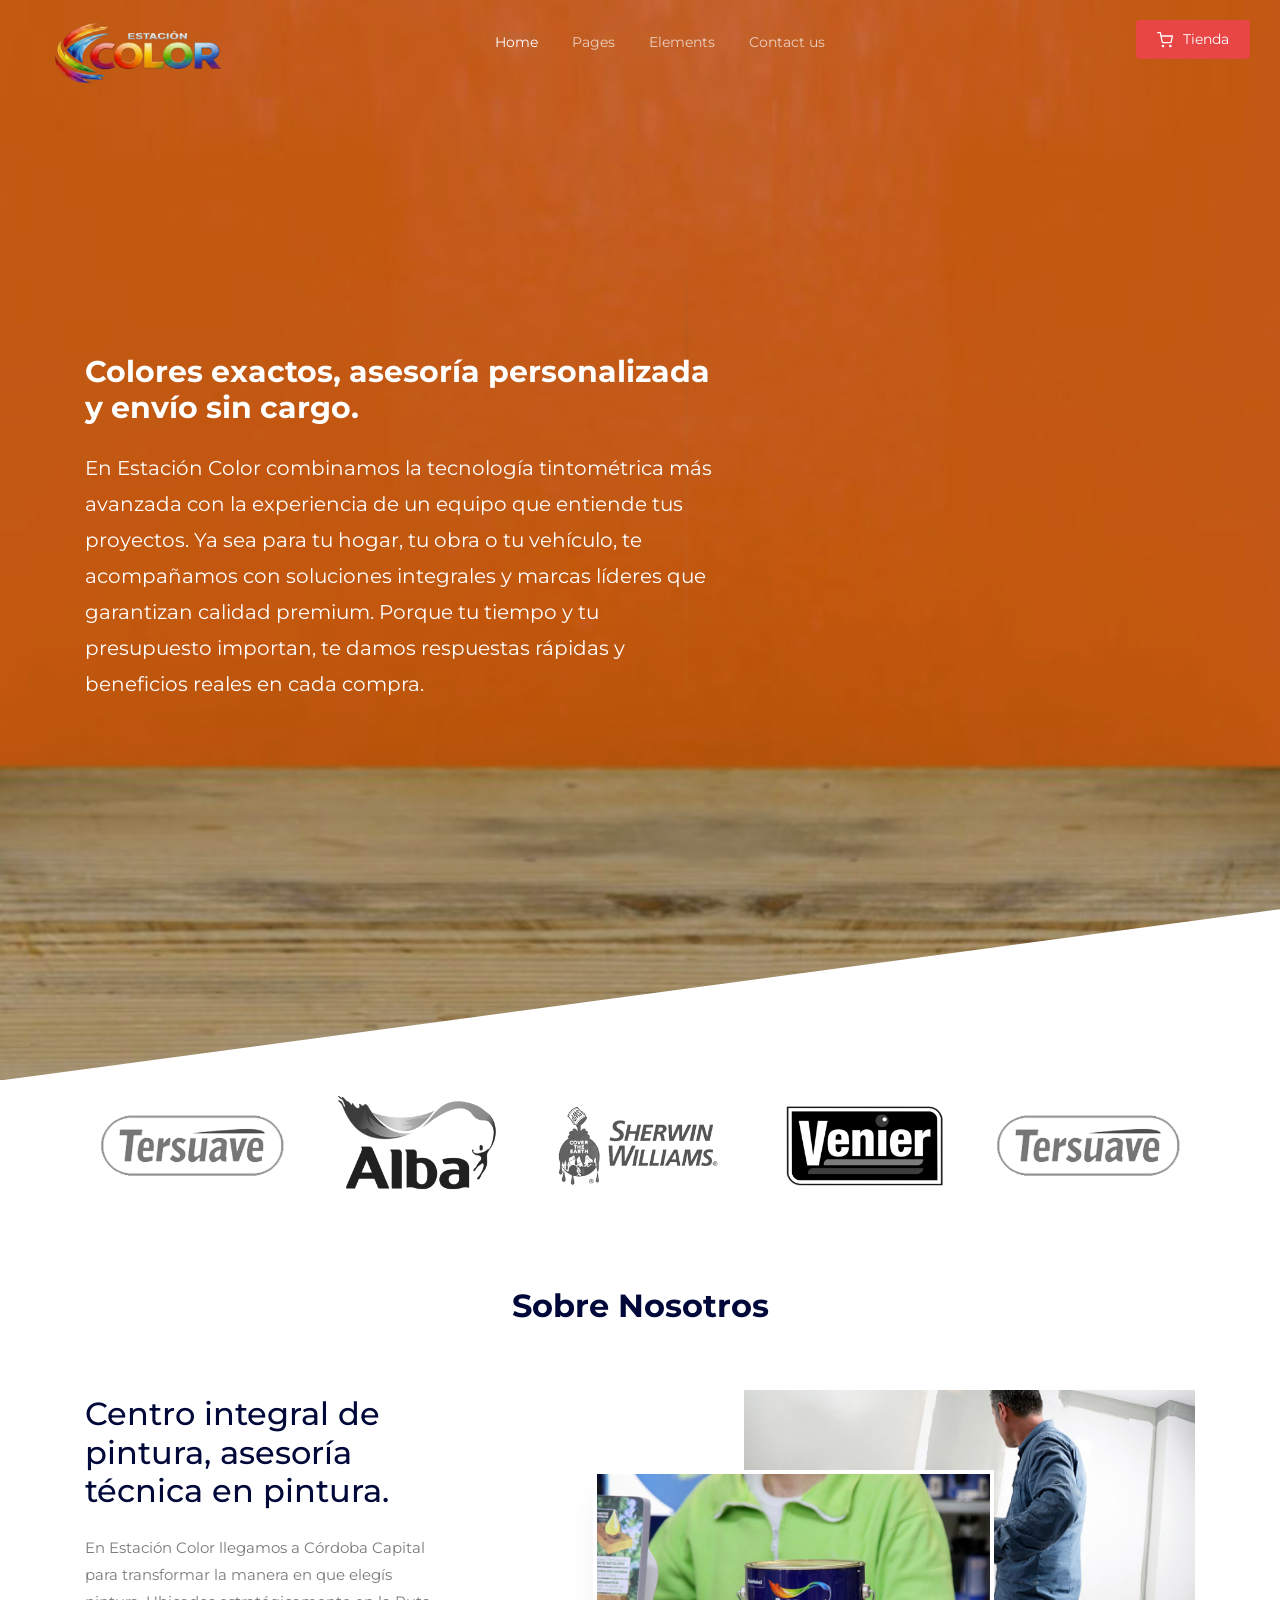
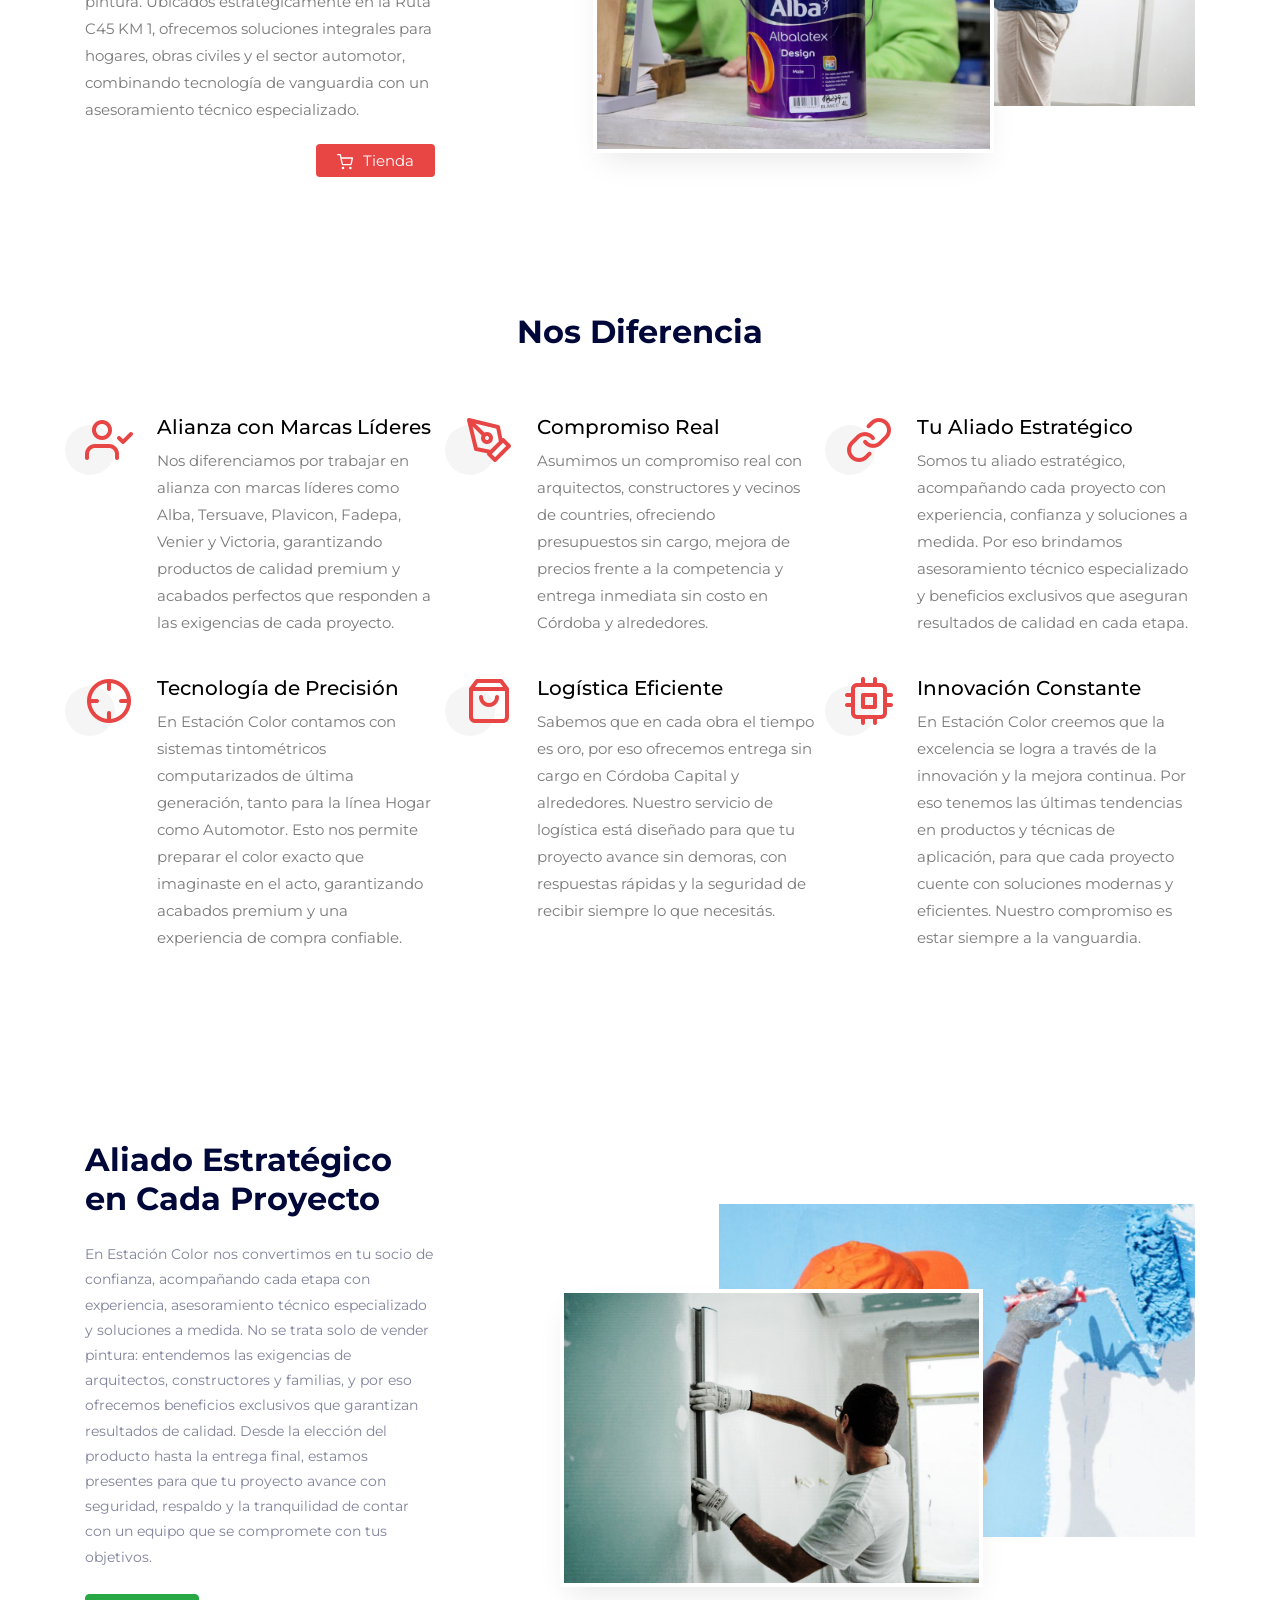
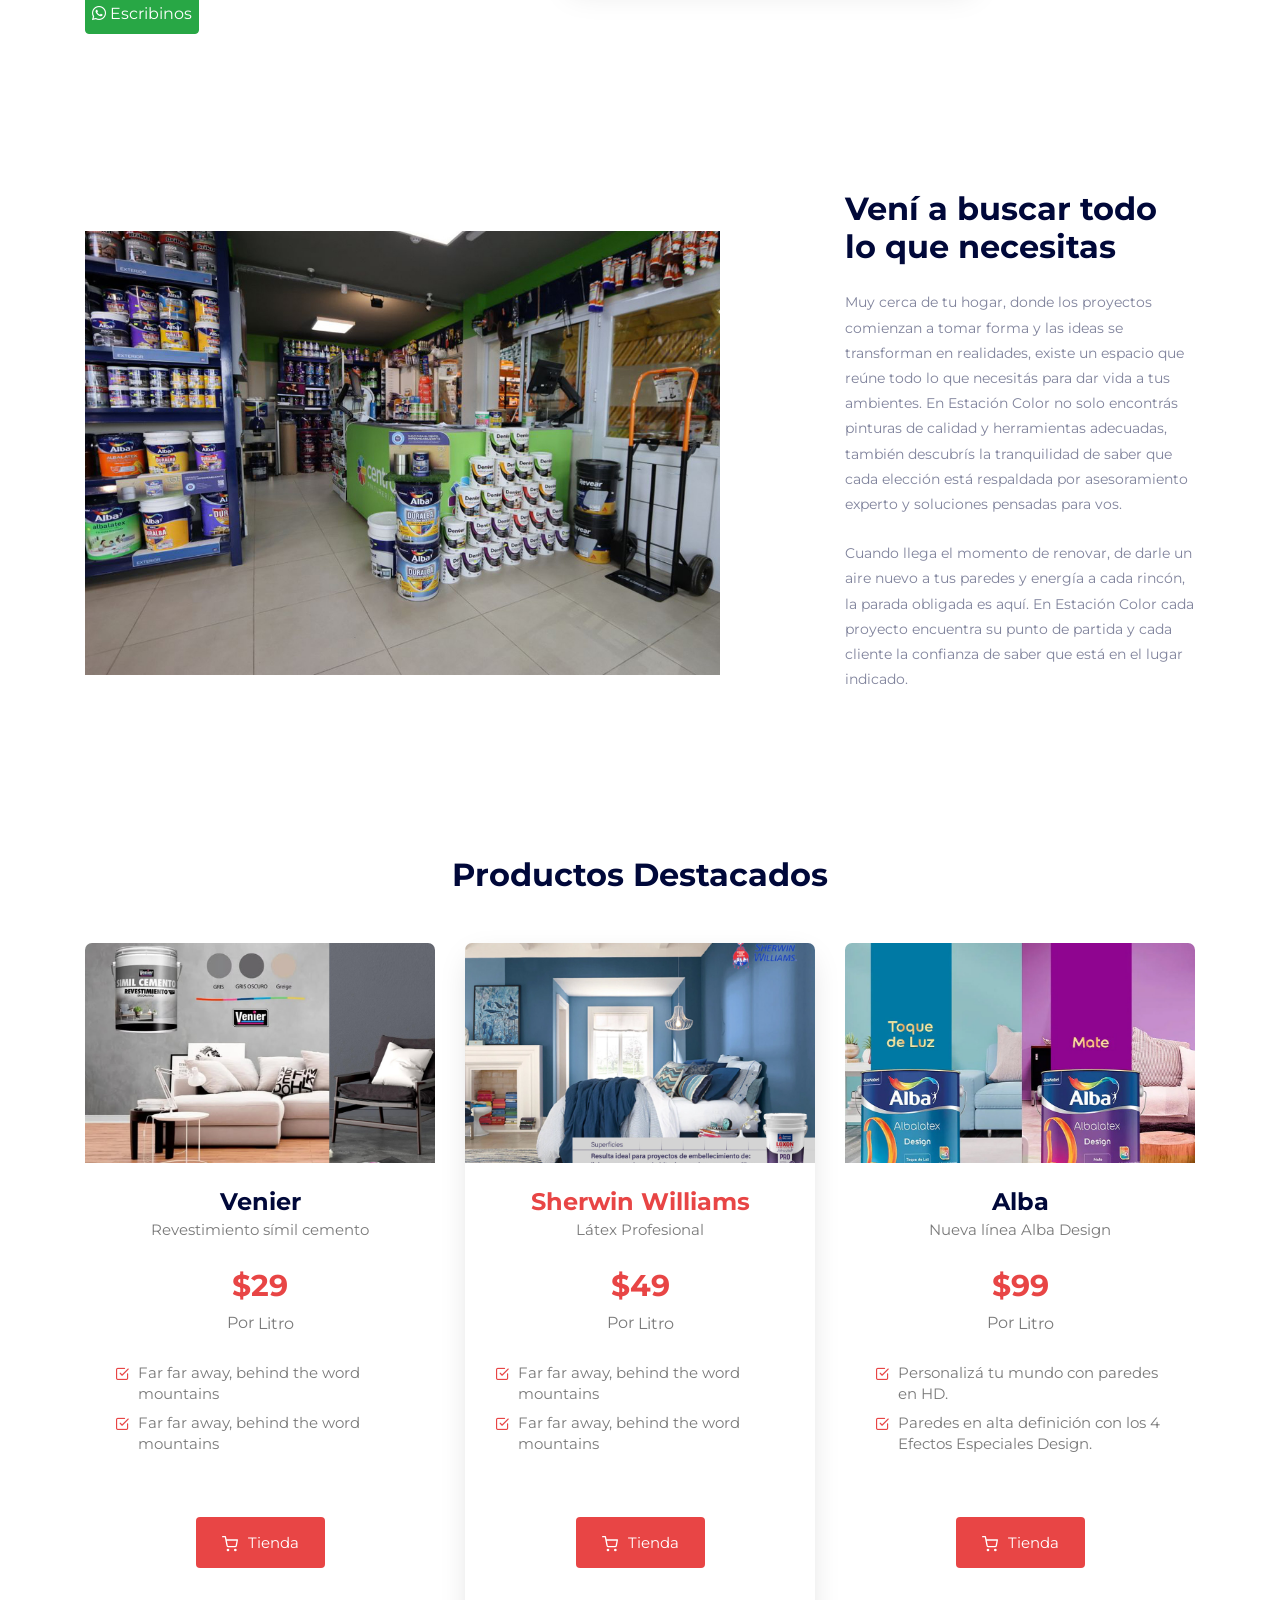
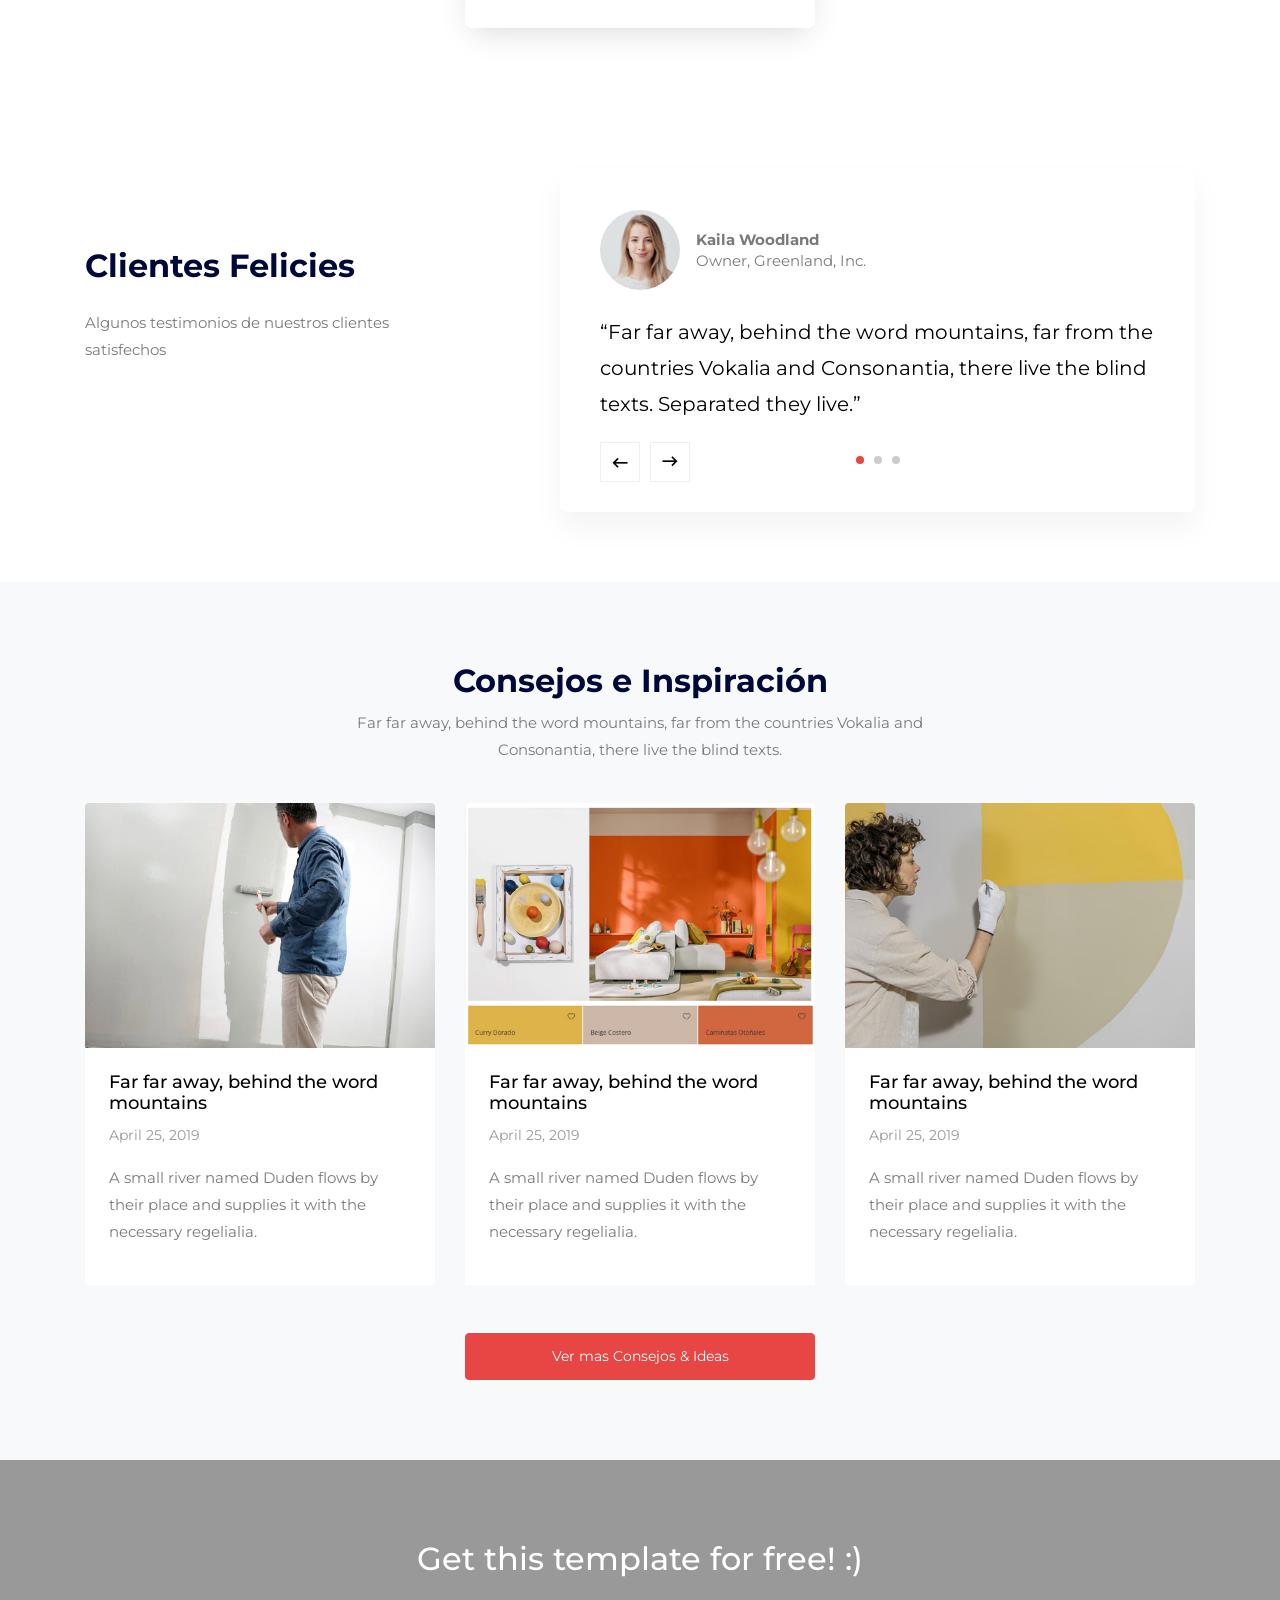
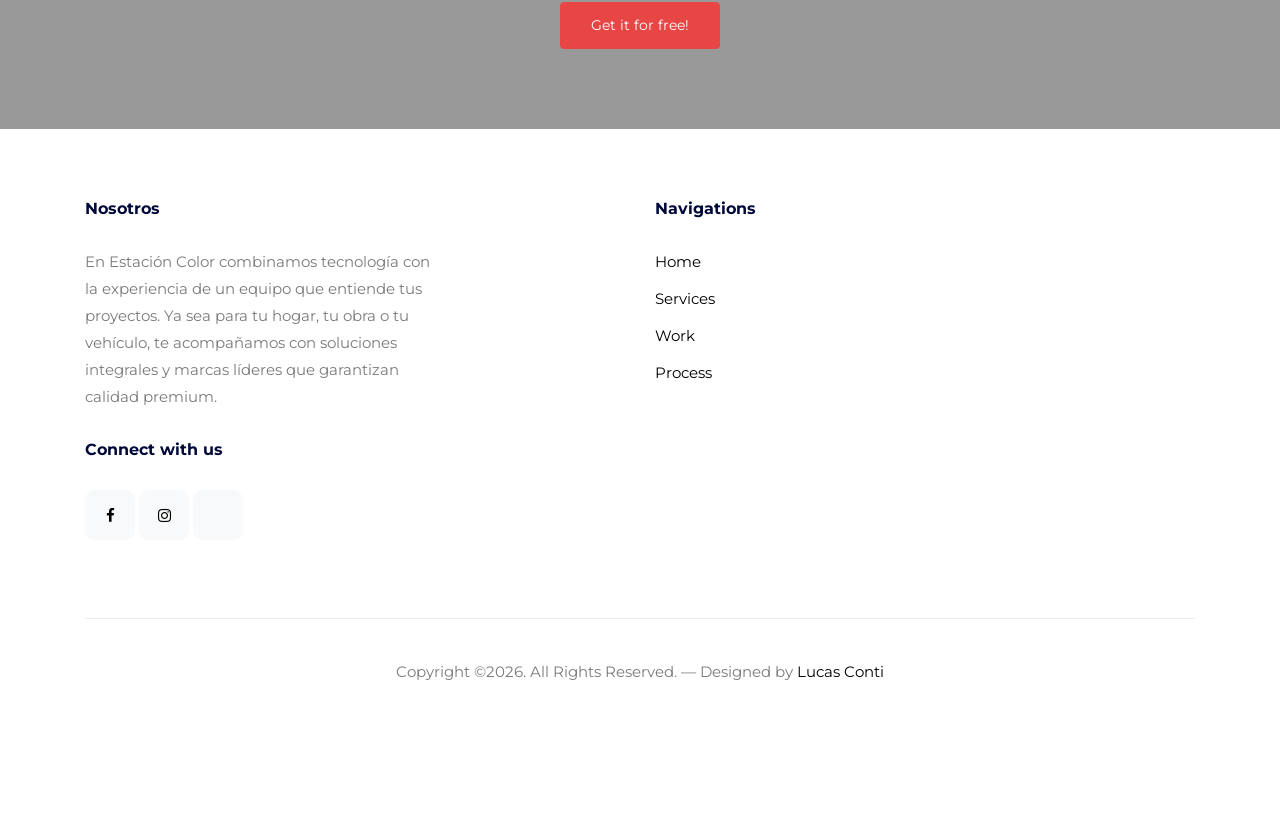
==== index.html @ 5d71a1cb "first commit" ====
<!-- /*
* Template Name: Append
* Template Author: Untree.co
* Tempalte URI: https://untree.co/
* License: https://creativecommons.org/licenses/by/3.0/
*/ -->
<!doctype html>
<html lang="en">
<head>
  <meta charset="utf-8">
  <meta name="viewport" content="width=device-width, initial-scale=1, shrink-to-fit=no">
  <meta name="description" content="Pinturería en Ruta C45 cerca de Malagueño, Córdoba Capital zona sur, Manantiales, Alta Gracia y San Nicolás. Pinturas Alba, Tersuave, Plavicon, Venier y Fadepa. Ofertas en latas de 20 litros, envío sin cargo y preparación de colores computarizada.">
  <meta name="keywords" content="Pinturería en Ruta C45, Pinturería cerca de Malagueño, Pinturería Córdoba Capital zona sur, Pinturería cerca de Manantiales, Pinturería Cañuelas, Pinturería Valle de Golf, Pinturería en Alta Gracia, Pinturería San Nicolás, Pintura Alba Córdoba, Pintura Tersuave precios, Impermeabilizantes Plavicon, Línea Venier, Línea Fadepa, Pintura para hogar y obra, Pintura Automotor Córdoba, Mejor presupuesto en pinturas, Pinturería con envío a domicilio, Preparación de colores computarizada, Pinturería para arquitectos y constructores, Ofertas en latas de 20 litros">
  <meta name="author" content="Tu Pinturería en Córdoba">
  <meta name="robots" content="index, follow">
  <link rel="shortcut icon" href="favicon.png">

  <!-- <meta name="description" content="" /> -->
  <meta name="keywords" content="bootstrap, bootstrap4" />

  <link rel="stylesheet" href="https://cdnjs.cloudflare.com/ajax/libs/font-awesome/6.5.0/css/all.min.css">

  <link href="https://fonts.googleapis.com/css2?family=Montserrat:wght@300;400;700&display=swap" rel="stylesheet">
  
  <link rel="stylesheet" href="css/bootstrap.min.css">
  <link rel="stylesheet" href="css/owl.carousel.min.css">
  <link rel="stylesheet" href="css/owl.theme.default.min.css">
  <link rel="stylesheet" href="fonts/icomoon/style.css">
  <link rel="stylesheet" href="fonts/feather/style.css">
  <link rel="stylesheet" href="fonts/flaticon/font/flaticon.css">
  <link rel="stylesheet" href="css/jquery.fancybox.min.css">
  <link rel="stylesheet" href="css/aos.css">
  <link rel="stylesheet" href="css/style.css">

  <title>Estación Color</title>
</head>
<body>


    <div class="site-mobile-menu site-navbar-target">
      <div class="site-mobile-menu-header">
        <div class="site-mobile-menu-close">
          <span class="icofont-close js-menu-toggle"></span>
        </div>
      </div>
      <div class="site-mobile-menu-body"></div>
    </div>
    
    <div class="container">


      <nav class="site-nav">
        <div class="logo">
          <a href="index.html" class="text-white"><img src="images/logo.png" alt="Logo" class="img-fluid"></a>
        </div>
        <div class="row align-items-center">
          
          
          <div class="col-12 col-sm-12 col-lg-12 site-navigation text-center">
            <ul class="js-clone-nav d-none d-lg-inline-block text-left site-menu">
              <li class="active"><a href="index.html">Home</a></li>
              <li><a href="#">Pages</a></li>
              <li><a href="elements.html">Elements</a></li>
              <li><a href="contact.html">Contact us</a></li>
            </ul>

            <ul class="js-clone-nav d-none d-lg-inline-block text-left site-menu float-right menu-absolute">
              <!-- <li class="cta-button"><a href="#" target="_blank">Tienda</a></li>-->
              <li class="cta-button">
                <a href="#" target="_blank">
                  <svg xmlns="http://www.w3.org/2000/svg" width="16" height="16" viewBox="0 0 24 24" fill="none" stroke="currentColor" stroke-width="2" stroke-linecap="round" stroke-linejoin="round" style="vertical-align: middle; margin-right: 6px;">
                    <circle cx="9" cy="21" r="1"></circle>
                    <circle cx="20" cy="21" r="1"></circle>
                    <path d="M1 1h4l2.68 13.39a2 2 0 0 0 2 1.61h9.72a2 2 0 0 0 2-1.61L23 6H6"></path>
                  </svg>
                  Tienda
                </a>
              </li>
            </ul> 

            

            <a href="#" class="burger light ml-auto site-menu-toggle js-menu-toggle d-block d-lg-none" data-toggle="collapse" data-target="#main-navbar">
              <span></span>
            </a>

          </div>

        </div>  
      </nav> <!-- END nav -->

    </div> <!-- END container -->


    <div class="hero-slant overlay" data-stellar-background-ratio="0.5" style="background-image: url('images/hero-min.jpg')">

      <div class="container">
        <div class="row align-items-center justify-content-between">
          <div class="col-lg-7 intro">
            <h1 class="h1-hero text-white font-weight-bold mb-4" data-aos="fade-up" data-aos-delay="0">Colores exactos, asesoría personalizada y envío sin cargo.</h1>
            <p class="p-hero text-white mb-4" data-aos="fade-up" data-aos-delay="100">En Estación Color combinamos la tecnología tintométrica más avanzada con la experiencia de un equipo que entiende tus proyectos. Ya sea para tu hogar, tu obra o tu vehículo, te acompañamos con soluciones integrales y marcas líderes que garantizan calidad premium. Porque tu tiempo y tu presupuesto importan, te damos respuestas rápidas y beneficios reales en cada compra.</p>
            <!-- <form action="#" class="sign-up-form d-flex" data-aos="fade-up" data-aos-delay="200">
              <input type="text" class="form-control" placeholder="Enter email address">
              <input type="submit" class="btn btn-primary" value="Sign up">
            </form> -->
          
          </div>
          
          
        </div>

        
      </div>

      <div class="slant" style="background-image: url('images/slant.svg');"></div>
    </div>

    <div class="py-3">
      <div class="container">

        <div class="owl-logos owl-carousel">
          <div class="item">
            <img src="images/logo-tersuave.png" alt="Image" class="img-fluid">
          </div>
          <div class="item">
            <img src="images/logo-alba.png" alt="Image" class="img-fluid">
          </div>
          <div class="item">
            <img src="images/logo-sw.png" alt="Image" class="img-fluid">
          </div>
           <div class="item">
            <img src="images/logo-venier.png" alt="Image" class="img-fluid">
          </div>
         <!-- <div class="item">
            <img src="images/logo-alba.png" alt="Image" class="img-fluid">
          </div>
          <div class="item">
            <img src="images/logo-sw.png" alt="Image" class="img-fluid">
          </div> -->
          

        </div>
        
            
      </div>
      
    </div>
     <div class="site-section about-section ">
      <div class="container">
         <div class="row mb-5">
          <div class="col-12 text-center"  data-aos="fade-up">
            <h2 class="heading font-weight-bold mb-3">Sobre Nosotros</h2>
          </div>
        </div>
        <div class="row align-items-center justify-content-between">
          <div class="col-lg-4">
            <h2 class="section-title mb-4">Centro integral de pintura, asesoría técnica en pintura.</h2>
            <p class="mb-4">En Estación Color llegamos a Córdoba Capital para transformar la manera en que elegís pintura. Ubicados estratégicamente en la Ruta C45 KM 1, ofrecemos soluciones integrales para hogares, obras civiles y el sector automotor, combinando tecnología de vanguardia con un asesoramiento técnico especializado.</p>
            <ul class="ul-about">
              <p>
                <!-- <li class="li-about">Tecnología tintométrica computarizada.</li>              
                <li class="li-about">Alianza con marcas líderes (Alba, Tersuave, Sherwin Williams, Venier).</li>
                <li class="li-about">Compromiso con arquitectos, constructores y vecinos de countries.</li> -->
              </p>
            </ul>
            <!-- <p class="mt-4"><a href="#" class="btn btn-primary btn-md">Book now</a></p> -->
          
           <ul class="btn-tienda js-clone-nav d-none d-lg-inline-block text-left site-menu float-right menu-absolute ">
              <!-- <li class="cta-button"><a href="#" target="_blank">Tienda</a></li>-->
              <li class="cta-button">
                <a href="#" target="_blank">
                  <svg xmlns="http://www.w3.org/2000/svg" width="16" height="16" viewBox="0 0 24 24" fill="none" stroke="currentColor" stroke-width="2" stroke-linecap="round" stroke-linejoin="round" style="vertical-align: middle; margin-right: 6px;">
                    <circle cx="9" cy="21" r="1"></circle>
                    <circle cx="20" cy="21" r="1"></circle>
                    <path d="M1 1h4l2.68 13.39a2 2 0 0 0 2 1.61h9.72a2 2 0 0 0 2-1.61L23 6H6"></path>
                  </svg>
                  Tienda
                </a>
              </li>
            </ul> 
          </div>
          <div class="col-lg-7 pl-lg-5 position-relative ">     
            <div class="section-stack">
              <div class="image-stack">
                <div class="image-stack__item image-stack__item--top">
                  <img src="images/img_h_2-min.jpg" alt="">
                </div>
                <div class="image-stack__item image-stack__item--bottom">
                  <img src="images/img_h_3-min.jpg" alt="">
                </div>
              </div>
            </div>  

          </div>
        </div>
      </div>
    </div>

    
     <div class="site-section">
      <div class="container">
        <div class="row mb-5">
          <div class="col-12 text-center"  data-aos="fade-up">
            <h2 class="heading font-weight-bold mb-3">Nos Diferencia</h2>
          </div>
        </div>
        <div class="row align-items-stretch">
          <div class="col-md-6 col-lg-4 mb-4 mb-lg-4" data-aos="fade-up">
            <div class="unit-4 d-flex">
              <div class="unit-4-icon mr-4">
                <span class="feather-user-check"></span>
              </div>
              <div>
                <h3>Alianza con Marcas Líderes</h3>
                <p>Nos diferenciamos por trabajar en alianza con marcas líderes como Alba, Tersuave, Plavicon, Fadepa, Venier y Victoria, garantizando productos de calidad premium y acabados perfectos  que responden a las exigencias de cada proyecto. </p>
                <!-- <p><a href="#">Learn More</a></p> -->
              </div>
            </div>
          </div>
          <div class="col-md-6 col-lg-4 mb-4 mb-lg-4" data-aos="fade-up" data-aos-delay="100">
            <div class="unit-4 d-flex">
              <div class="unit-4-icon mr-4">
                <span class="feather-pen-tool"></span>
              </div>
              <div>
                <h3>Compromiso Real</h3>
                <p>Asumimos un compromiso real con arquitectos, constructores y vecinos de countries, ofreciendo presupuestos sin cargo, mejora de precios frente a la competencia y entrega inmediata sin costo en Córdoba y alrededores. </p>
                <!-- <p><a href="#">Learn More</a></p> -->
              </div>
            </div>
          </div>
          <div class="col-md-6 col-lg-4 mb-4 mb-lg-4" data-aos="fade-up" data-aos-delay="200">
            <div class="unit-4 d-flex">
              <div class="unit-4-icon mr-4">
                <span class="feather-link"></span>
              </div>
              <div>
                <h3>Tu Aliado Estratégico</h3>
                <p>Somos tu aliado estratégico, acompañando cada proyecto con experiencia, confianza y soluciones a medida. Por eso brindamos asesoramiento técnico especializado y beneficios exclusivos que aseguran resultados de calidad en cada etapa. </p>
                <!-- <p><a href="#">Learn More</a></p> -->
              </div>
            </div>
          </div>


          <div class="col-md-6 col-lg-4 mb-4 mb-lg-4" data-aos="fade-up" data-aos-delay="300">
            <div class="unit-4 d-flex">
              <div class="unit-4-icon mr-4">
                <span class="feather-crosshair"></span>
              </div>
              <div>
                <h3>Tecnología de Precisión</h3>
                <p>En Estación Color contamos con sistemas tintométricos computarizados de última generación, tanto para la línea Hogar como Automotor. Esto nos permite preparar el color exacto que imaginaste en el acto, garantizando acabados premium y una experiencia de compra confiable.</p>
                <!-- <p><a href="#">Learn More</a></p> -->
              </div>
            </div>
          </div>
          <div class="col-md-6 col-lg-4 mb-4 mb-lg-4" data-aos="fade-up" data-aos-delay="400">
            <div class="unit-4 d-flex">
              <div class="unit-4-icon mr-4">
                <span class="feather-shopping-bag"></span>
              </div>
              <div>
                <h3>Logística Eficiente</h3>
                <p>Sabemos que en cada obra el tiempo es oro, por eso ofrecemos entrega sin cargo en Córdoba Capital y alrededores. Nuestro servicio de logística está diseñado para que tu proyecto avance sin demoras, con respuestas rápidas y la seguridad de recibir siempre lo que necesitás.</p>
                <!-- <p><a href="#">Learn More</a></p> -->
              </div>
            </div>
          </div>
          <div class="col-md-6 col-lg-4 mb-4 mb-lg-4" data-aos="fade-up" data-aos-delay="500">
            <div class="unit-4 d-flex">
              <div class="unit-4-icon mr-4">
                <span class="feather-cpu"></span>
              </div>
              <div>
                <h3>Innovación Constante</h3>
                <p>En Estación Color creemos que la excelencia se logra a través de la innovación y la mejora continua. Por eso tenemos las últimas tendencias en productos y técnicas de aplicación, para que cada proyecto cuente con soluciones modernas y eficientes. Nuestro compromiso es estar siempre a la vanguardia.</p>
                <!-- <p><a href="#">Learn More</a></p> -->
              </div>
            </div>
          </div>

        </div>
      </div>
    </div>

    
    <!-- <div class="site-section overlay site-cover-2" style="background-image: url('images/img_v_3-min.jpg')">
      <div class="container">
        <div class="row">
          <div class="col-lg-7 mx-auto text-center">
            
            <p class="mb-0"><a href="#" rel="noopener" class="btn btn-success btn-promo">Obtené el Kit</a></p>
          </div>
        </div>
      </div>
    </div> -->


    <div class="features-lg ">
      <div class="container">
        <div class="row feature align-items-center justify-content-between">
          <div class="col-lg-7 section-stack order-lg-2 mb-4 mb-lg-0 position-relative" data-aos="fade-up" data-aos-delay="0">

            <div class="image-stack">
              <div class="image-stack__item image-stack__item--top">
                <img src="images/img_h_2-minb.jpg" alt="">
              </div>
              <div class="image-stack__item image-stack__item--bottom">
                <img src="images/img_h_3-minb.jpg" alt="">
              </div>
            </div>

          </div>
          <div class="col-lg-4 section-title" data-aos="fade-up" data-aos-delay="100">
            
            <h2 class="font-weight-bold mb-4 heading">Aliado Estratégico en Cada Proyecto</h2>
            <p class="mb-4">En Estación Color nos convertimos en tu socio de confianza, acompañando cada etapa con experiencia, asesoramiento técnico especializado y soluciones a medida. No se trata solo de vender pintura: entendemos las exigencias de arquitectos, constructores y familias, y por eso ofrecemos beneficios exclusivos que garantizan resultados de calidad. Desde la elección del producto hasta la entrega final, estamos presentes para que tu proyecto avance con seguridad, respaldo y la tranquilidad de contar con un equipo que se compromete con tus objetivos.</p>
            <!-- <p><ul class="btn-tienda js-clone-nav d-none d-lg-inline-block text-left site-menu float-right menu-absolute ">
              <li class="cta-button">
                <a href="#" target="_blank">
                  <svg xmlns="http://www.w3.org/2000/svg" width="16" height="16" viewBox="0 0 24 24" fill="none" stroke="currentColor" stroke-width="2" stroke-linecap="round" stroke-linejoin="round" style="vertical-align: middle; margin-right: 6px;">
                    <circle cx="9" cy="21" r="1"></circle>
                    <circle cx="20" cy="21" r="1"></circle>
                    <path d="M1 1h4l2.68 13.39a2 2 0 0 0 2 1.61h9.72a2 2 0 0 0 2-1.61L23 6H6"></path>
                  </svg>
                  Tienda
                </a>
              </li>
            </ul> </p> -->
             <p>
              <a href="#" class="btn btn-success" style="padding: 7px 6px; font-size: 16px;">
                <i class="fa-brands fa-whatsapp text-white"></i> Escribinos
              </a>
            </p>

          </div>
          
        </div>
      </div>
    </div>
    
    <div class="features-lg">
      <div class="container">
        
        <div class="row feature align-items-center justify-content-between">
          <div class="col-lg-7 mb-4 mb-lg-0 section-stack" data-aos="fade-up" data-aos-delay="0">
            <img src="images/img_h_5-min.jpg" alt="Image" class="img-fluid">
          </div>
          <div class="col-lg-4 section-title" data-aos="fade-up" data-aos-delay="100">
            
            <h2 class="font-weight-bold mb-4">Vení a buscar todo lo que necesitas</h2>
            <p class="mb-4">Muy cerca de tu hogar, donde los proyectos comienzan a tomar forma y las ideas se transforman en realidades, existe un espacio que reúne todo lo que necesitás para dar vida a tus ambientes. En Estación Color no solo encontrás pinturas de calidad y herramientas adecuadas, también descubrís la tranquilidad de saber que cada elección está respaldada por asesoramiento experto y soluciones pensadas para vos.</p>
            <p class="mb-4">Cuando llega el momento de renovar, de darle un aire nuevo a tus paredes y energía a cada rincón, la parada obligada es aquí. En Estación Color cada proyecto encuentra su punto de partida y cada cliente la confianza de saber que está en el lugar indicado.</p>
            <!-- <p>
              <a href="#" class="btn btn-success" style="padding: 7px 6px;">
                <i class="fa-brands fa-whatsapp text-white"></i> Escribinos
              </a>
            </p> -->

          </div>
          
        </div>

      </div>
    </div>
  <style>
   
    h1, h2, h3, h4, h5 { color: #000839; }

    .btn.btn-primary {
      background: #e84545;
      border-color: #e84545;
      padding: 12px 30px;
      border-radius: 4px;
      font-size: 14px;
      color: #fff;
      font-family: "Montserrat", sans-serif;
    }
    .btn.btn-primary:hover {
      background: #ea5757;
      border-color: #ea5757;
    }

    /* ---- Pricing Section ---- */
    .pricing-section {
      padding: 70px 0;
    }
    .pricing-section .save-percent {
      font-size: 10px;
      background: #e84545;
      padding: 4px 10px;
      font-weight: 700;
      border-radius: 30px;
      color: #ffffff;
    }
    .pricing-section .period {
      font-size: 14px;
    }
    .pricing-section .period-toggle {
      width: 100px;
      border-radius: 30px;
      margin-left: 10px;
      margin-right: 10px;
      height: 30px;
      background: #ccc;
      position: relative;
      transition: .3s all ease;
      display: inline-block;
      cursor: pointer;
    }
    .pricing-section .period-toggle:before {
      transition: .3s all ease;
      content: "";
      position: absolute;
      left: 1px;
      height: 28px;
      width: 28px;
      top: 50%;
      transform: translateY(-50%);
      border-radius: 50%;
      background: #ffffff;
      box-shadow: 0 5px 10px 0 rgba(0,0,0,.1);
    }
    .pricing-section .period-toggle.active:before {
      left: 71px;
    }
    .pricing-section .period-toggle.active {
      background: #e84545;
    }

    /* ---- Pricing Item ---- */
    .pricing-section .pricing-item {
      padding: 0 0 30px 0;
      text-align: center;
      background: #ffffff;
      border-radius: 7px;
      overflow: hidden;
      transition: box-shadow .3s ease, transform .3s ease;
    }
    .pricing-section .pricing-item:hover {
      box-shadow: 0 15px 40px -7px rgba(0,0,0,.15);
      transform: translateY(-4px);
    }
    .pricing-section .pricing-item h3 {
      font-weight: 700;
      font-size: 24px;
      margin-bottom: 0;
    }
    .pricing-section .pricing-item .description {
      margin-bottom: 20px;
    }
    .pricing-section .pricing-item.active {
      background: #ffffff;
      box-shadow: 0 10px 30px -7px rgba(0,0,0,.15);
    }
    .pricing-section .pricing-item.active h3 {
      color: #e84545;
    }
    .pricing-section .pricing-item ul {
      text-align: left;
    }
    .pricing-section .pricing-item ul li {
      line-height: 1.4;
      margin-bottom: 8px;
    }
    .pricing-section .pricing-item .price-wrap {
      display: block;
      color: #e84545;
      font-weight: 700;
      font-size: 30px;
      line-height: 1.5;
    }
    .pricing-section .pricing-item .price-wrap > div {
      height: 46px;
      overflow: hidden;
    }
    .pricing-section .pricing-item .price-wrap > .price > div {
      transition: .3s all ease;
    }
    .pricing-section .pricing-item .period-wrap {
      font-size: 16px;
    }
    .pricing-section .pricing-item .period-wrap .period {
      height: 27px;
      line-height: 27px;
      overflow: hidden;
      font-size: 16px;
    }
    .pricing-section .pricing-item .period-wrap .period > div {
      transition: .3s all ease;
    }
    .pricing-section .pricing-item.yearly .price-wrap > .price > div {
      transform: translateY(-50%);
    }
    .pricing-section .pricing-item.yearly .period-wrap > .period > div {
      transform: translateY(-50%);
    }

    /* ---- Product Image ---- */
    .pricing-item .product-img-wrap {
      width: 100%;
      height: 220px;
      overflow: hidden;
      position: relative;
      background: #f0f0f0;
    }
    .pricing-item .product-img-wrap img {
      width: 100%;
      height: 100%;
      object-fit: cover;
      object-position: center;
      transition: transform .4s ease;
      display: block;
    }
    .pricing-item:hover .product-img-wrap img {
      transform: scale(1.05);
    }

    /* ---- Card body padding ---- */
    .pricing-item .card-body {
      padding: 25px 30px 10px 30px;
    }

    /* ---- Feather icon replacement ---- */
    .feather-check-square {
      color: #e84545;
      flex-shrink: 0;
    }

    .heading { font-size: 2rem; }

    .section-title h2 { margin-bottom: 1rem; }
  </style>
<!-- </head>
<body> -->

<div class="pricing-section">
  <div class="container">
    <div class="section-title text-center mb-5">
      <h2 class="heading font-weight-bold mb-5">Productos Destacados</h2>

     

    <div class="row">

      <!-- Basic -->
      <div class="col-md-6 col-lg-4 mb-4">
        <div class="pricing-item">
          <div class="product-img-wrap">
            <img src="images/img_h_9-min.jpg" alt="venier">
          </div>
          <div class="card-body">
            <h3>Venier</h3>
            <div class="description">
              <p>Revestimiento símil cemento</p>
            </div>
            <div class="period-change mb-4 d-block">
              <div class="price-wrap">
                <div class="price">
                  <div>
                    <div>$29</div>
                    <!-- <div>$299</div> -->
                  </div>
                </div>
              </div>
              <div class="d-inline-flex align-items-center text-center period-wrap">
                <div class="d-inline-block mr-1">Por</div>
                <div class="d-block text-left period">
                  <div>
                    <div>Litro</div>
                    <!-- <div>Year</div> -->
                  </div>
                </div>
              </div>
            </div>
            <ul class="list-unstyled mb-4">
              <li class="d-flex"><span class="feather-check-square mr-2 mt-1"></i></span><span>Far far away, behind the word mountains</span></li>
              <li class="d-flex"><span class="feather-check-square mr-2 mt-1"></i></span><span>Far far away, behind the word mountains</span></li>
            </ul>
            <div style="justify-content: center;">
              <br><br>
              <ul class="btn-tienda" style="float: none !important; display: flex !important; justify-content: center; padding: 0; margin: 0;">
              <!-- <li class="cta-button"><a href="#" target="_blank">Tienda</a></li>-->
              <li class="cta-button" >
                <a href="#" target="_blank" style="padding: 15px 25px;">
                  <svg xmlns="http://www.w3.org/2000/svg" width="16" height="16" viewBox="0 0 24 24" fill="none" stroke="currentColor" stroke-width="2" stroke-linecap="round" stroke-linejoin="round" style="vertical-align: middle; margin-right: 6px;">
                    <circle cx="9" cy="21" r="1"></circle>
                    <circle cx="20" cy="21" r="1"></circle>
                    <path d="M1 1h4l2.68 13.39a2 2 0 0 0 2 1.61h9.72a2 2 0 0 0 2-1.61L23 6H6"></path>
                  </svg>
                  Tienda
                </a>
              </li>
            </ul> 
            <br>
            </div>
          </div>
        </div>
      </div>

      <!-- Advanced (active) -->
      <div class="col-md-6 col-lg-4 mb-4">
        <div class="pricing-item active">
          <div class="product-img-wrap">
            <img src="images/img_h_10-min.jpg" alt="Advanced Plan Product">
          </div>
          <div class="card-body">
            <h3>Sherwin Williams</h3>
            <div class="description">
              <p>Látex Profesional</p>
            </div>
            <div class="period-change mb-4 d-block">
              <div class="price-wrap">
                <div class="price">
                  <div>
                    <div>$49</div>
                    <!-- <div>$599</div> -->
                  </div>
                </div>
              </div>
              <div class="d-inline-flex align-items-center text-center period-wrap">
                <div class="d-inline-block mr-1">Por</div>
                <div class="d-block text-left period">
                  <div>
                    <div>Litro</div>
                    <!-- <div>Year</div> -->
                  </div>
                </div>
              </div>
            </div>
            <ul class="list-unstyled mb-4">
              <li class="d-flex"><span class="feather-check-square mr-2 mt-1"></span><span>Far far away, behind the word mountains</span></li>
              <li class="d-flex"><span class="feather-check-square mr-2 mt-1"></span><span>Far far away, behind the word mountains</span></li>
            </ul>
            <div style="justify-content: center;">
              <br><br>
              <ul class="btn-tienda" style="list-style: none; display: flex; justify-content: center; padding: 0; margin: 0;">
              <!-- <li class="cta-button"><a href="#" target="_blank">Tienda</a></li>-->
              <li class="cta-button" >
                <a href="#" target="_blank" style="padding: 15px 25px;">
                  <svg xmlns="http://www.w3.org/2000/svg" width="16" height="16" viewBox="0 0 24 24" fill="none" stroke="currentColor" stroke-width="2" stroke-linecap="round" stroke-linejoin="round" style="vertical-align: middle; margin-right: 6px;">
                    <circle cx="9" cy="21" r="1"></circle>
                    <circle cx="20" cy="21" r="1"></circle>
                    <path d="M1 1h4l2.68 13.39a2 2 0 0 0 2 1.61h9.72a2 2 0 0 0 2-1.61L23 6H6"></path>
                  </svg>
                  Tienda
                </a>
              </li>
            </ul> 
            <br>
            </div>
          </div>
        </div>
      </div>

      <!-- Premium -->
      <div class="col-md-6 col-lg-4 mb-4">
        <div class="pricing-item">
          <div class="product-img-wrap">
            <img src="images/img_h_11-min.jpg" alt="Premium Plan Product">
          </div>
          <div class="card-body">
            <h3>Alba</h3>
            <div class="description">
              <p>Nueva línea Alba Design</p>
            </div>
            <div class="period-change mb-4 d-block">
              <div class="price-wrap">
                <div class="price">
                  <div>
                    <div>$99</div>
                    <!-- <div>$1,999</div> -->
                  </div>
                </div>
              </div>
              <div class="d-inline-flex align-items-center text-center period-wrap">
                <div class="d-inline-block mr-1">Por</div>
                <div class="d-block text-left period">
                  <div>
                    <div>Litro</div>
                    <!-- <div>Year</div> -->
                  </div>
                </div>
              </div>
            </div>
            <ul class="list-unstyled mb-4">
              <li class="d-flex"><span class="feather-check-square mr-2 mt-1"></i></span><span>Personalizá tu mundo con paredes en HD.</span></li>
              <li class="d-flex"><span class="feather-check-square mr-2 mt-1"></i></span><span>Paredes en alta definición con los 4 Efectos Especiales Design.</span></li>
            </ul>
            <div style="justify-content: center;">
              <br><br>
              <ul class="btn-tienda" style="float: none !important; display: flex !important; justify-content: center; padding: 0; margin: 0;">
              <!-- <li class="cta-button"><a href="#" target="_blank">Tienda</a></li>-->
              <li class="cta-button" >
                <a href="#" target="_blank" style="padding: 15px 25px;">
                  <svg xmlns="http://www.w3.org/2000/svg" width="16" height="16" viewBox="0 0 24 24" fill="none" stroke="currentColor" stroke-width="2" stroke-linecap="round" stroke-linejoin="round" style="vertical-align: middle; margin-right: 6px;">
                    <circle cx="9" cy="21" r="1"></circle>
                    <circle cx="20" cy="21" r="1"></circle>
                    <path d="M1 1h4l2.68 13.39a2 2 0 0 0 2 1.61h9.72a2 2 0 0 0 2-1.61L23 6H6"></path>
                  </svg>
                  Tienda
                </a>
              </li>
            </ul> 
            <br>
            </div>
          </div>
        </div>
      </div>

    </div>
  </div>
</div>

<script src="https://cdnjs.cloudflare.com/ajax/libs/jquery/3.6.0/jquery.min.js"></script>
<script>
  // Toggle mensual/anual (mismo comportamiento del template original)
  $(document).on('click', '.js-period-toggle', function(e) {
    e.preventDefault();
    var $this = $(this);
    $this.toggleClass('active');
    if ($this.hasClass('active')) {
      $('.pricing-item').addClass('yearly');
    } else {
      $('.pricing-item').removeClass('yearly');
    }
  });
</script>



    

    <div class="testimonial-section">
      <div class="container">
        <div class="row align-items-center justify-content-between">
          <div class="col-lg-4 mb-5 section-title" data-aos="fade-up" data-aos-delay="0">
            
            <h2 class="mb-4 font-weight-bold heading">Clientes Felicies</h2>
            <p class="mb-4">Algunos testimonios de nuestros clientes satisfechos </p>
            <!-- <p><a href="#" class="btn btn-primary">Product Tour</a></p> -->
          </div>
          <div class="col-lg-7" data-aos="fade-up" data-aos-delay="100">
            
            <div class="testimonial--wrap">
              <div class="owl-single owl-carousel no-dots no-nav">
                <div class="testimonial-item">
                  <div class="d-flex align-items-center mb-4">
                    <div class="photo mr-3">
                      <img src="images/person_4-min.jpg" alt="Image" class="img-fluid">
                    </div>
                    <div class="author">
                      <cite class="d-block mb-0">Kaila Woodland</cite>
                      <span>Owner, Greenland, Inc.</span>
                    </div>
                  </div>
                  <blockquote>
                    <p>&ldquo;Far far away, behind the word mountains, far from the countries Vokalia and Consonantia, there live the blind texts. Separated they live.&rdquo;</p>
                  </blockquote>
                </div>  

                <div class="testimonial-item">
                  <div class="d-flex align-items-center mb-4">
                    <div class="photo mr-3">
                      <img src="images/person_1-min.jpg" alt="Image" class="img-fluid">
                    </div>
                    <div class="author">
                      <cite class="d-block mb-0">Kaila Woodland</cite>
                      <span>Owner, Greenland, Inc.</span>
                    </div>
                  </div>
                  <blockquote>
                    <p>&ldquo;Far far away, behind the word mountains, far from the countries Vokalia and Consonantia, there live the blind texts. Separated they live.&rdquo;</p>
                  </blockquote>
                </div>  

                <div class="testimonial-item">
                  <div class="d-flex align-items-center mb-4">
                    <div class="photo mr-3">
                      <img src="images/person_2-min.jpg" alt="Image" class="img-fluid">
                    </div>
                    <div class="author">
                      <cite class="d-block mb-0">Kaila Woodland</cite>
                      <span>Owner, Greenland, Inc.</span>
                    </div>
                  </div>
                  <blockquote>
                    <p>&ldquo;Far far away, behind the word mountains, far from the countries Vokalia and Consonantia, there live the blind texts. Separated they live.&rdquo;</p>
                  </blockquote>
                </div>  
              </div>
              <div class="custom-nav-wrap">
                <a href="#" class="custom-owl-prev"><span class="icon-keyboard_backspace"></span></a>
                <a href="#" class="custom-owl-next"><span class="icon-keyboard_backspace"></span></a>
              </div>
            </div>

          </div>
        </div>
      </div>
    </div>

     <div class="site-section bg-light" id="blog-section">
      <div class="container">
        <div class="row">
          <div class="col-7 mb-4 position-relative text-center mx-auto">
            <h2 class="font-weight-bold text-center">Consejos e Inspiración</h2>
            <p>Far far away, behind the word mountains, far from the countries Vokalia and Consonantia, there live the blind texts.</p>
          </div>

        </div>
        <div class="row">
          
          
          <div class="col-md-6 mb-5 mb-lg-0 col-lg-4">
            <div class="blog_entry">
              <a href="#"><img src="images/img_h_3-min.jpg" alt="Free Website Template by Free-Template.co" class="img-fluid"></a>
              <div class="p-4 bg-white">
                <h3><a href="#">Far far away, behind the word mountains</a></h3>
                <span class="date">April 25, 2019</span>
                <p>A small river named Duden flows by their place and supplies it with the necessary regelialia.</p>
                <!-- <p class="more"><a href="#">Continue reading...</a></p> -->
              </div>
            </div>
          </div>

          <div class="col-md-6 mb-5 mb-lg-0 col-lg-4">
            <div class="blog_entry">
              <a href="#"><img src="images/img_h_6-min.jpg" alt="Free Website Template by Free-Template.co" class="img-fluid"></a>
              <div class="p-4 bg-white">
                <h3><a href="#">Far far away, behind the word mountains</a></h3>
                <span class="date">April 25, 2019</span>
                <p>A small river named Duden flows by their place and supplies it with the necessary regelialia.</p>
                <!-- <p class="more"><a href="#">Continue reading...</a></p> -->
              </div>
            </div>
          </div>

          <div class="col-md-6 mb-5 mb-lg-0 col-lg-4">
            <div class="blog_entry">
              <a href="#"><img src="images/img_h_7-min.jpg" alt="Free Website Template by Free-Template.co" class="img-fluid"></a>
              <div class="p-4 bg-white">
                <h3><a href="#">Far far away, behind the word mountains</a></h3>
                <span class="date">April 25, 2019</span>
                <p>A small river named Duden flows by their place and supplies it with the necessary regelialia.</p>
                <!-- <p class="more"><a href="#">Continue reading...</a></p> -->
              </div>
            </div>
          </div>
        </div>
        <div class="row mt-5">
          <div class="col-lg-4 mx-auto">
            <a href="#" class="btn btn-primary btn-block">Ver mas Consejos & Ideas</a>
          </div>
        </div>
      </div>
    </div>

    <div class="site-section overlay site-cover-2" style="background-image: url('images/img_v_4-min.jpg')">
      <div class="container">
        <div class="row">
          <div class="col-lg-7 mx-auto text-center">
            <h2 class="text-white mb-4">Get this template for free! :)</h2>
            <p class="mb-0"><a href="https://untree.co/" rel="noopener" class="btn btn-primary">Get it for free!</a></p>
          </div>
        </div>
      </div>
    </div>

     <div class="site-footer">
      <div class="container">
        <div class="row justify-content-between">
          <div class="col-lg-4">
            <div class="widget">
              <h3>Nosotros</h3>
              <p>En Estación Color combinamos tecnología con la experiencia de un equipo que entiende tus proyectos. Ya sea para tu hogar, tu obra o tu vehículo, te acompañamos con soluciones integrales y marcas líderes que garantizan calidad premium.</p>
            </div>
            <div class="widget">
              <h3>Connect with us</h3>
              <ul class="social list-unstyled">
                <li><a href="#"><span class="icon-facebook"></span></a></li>
                <!-- <li><a href="#"><span class="icon-twitter"></span></a></li> -->
                <li><a href="#"><span class="icon-instagram"></span></a></li>
                <li><a href="#"><span class="icon-tiktok"></span></a></li>
                <!-- <li><a href="#"><span class="icon-linkedin"></span></a></li> -->
              </ul>
            </div>
          </div>
          <div class="col-lg-6">
            <div class="row">
              <div class="col-12">
                <div class="widget">
                  <h3>Navigations</h3>
                </div>
              </div>
              <div class="col-6 col-sm-6 col-md-4">
                <div class="widget">
                  <ul class="links list-unstyled">
                    <li><a href="#">Home</a></li>
                    <li><a href="#">Services</a></li>
                    <li><a href="#">Work</a></li>
                    <li><a href="#">Process</a></li>
                    
                  </ul>
                </div>
              </div>
              <!-- <div class="col-6 col-sm-6 col-md-4">
                <div class="widget">
                  <ul class="links list-unstyled">
                    <li><a href="#">Press</a></li>
                    <li><a href="#">Blog</a></li>
                    <li><a href="#">Contact</a></li>
                    <li><a href="#">Support</a></li>
                    <li><a href="#">Privacy</a></li>
                  </ul>
                </div>
              </div>
              <div class="col-6 col-sm-6 col-md-4">
                <div class="widget">
                  <ul class="links list-unstyled">
                    <li><a href="#">Privacy</a></li>
                    <li><a href="#">FAQ</a></li>
                    <li><a href="#">Careers</a></li>
                    <li><a href="#">Process</a></li>
                    <li><a href="#">About Us</a></li>
                  </ul>
                </div>
              </div> -->
            </div>
          </div>
        </div>
            <div class="row justify-content-center text-center copyright" style="opacity: 100%;">
              <div class="col-md-8">
                <p>Copyright &copy;<script>document.write(new Date().getFullYear());</script>. All Rights Reserved. &mdash; Designed by <a href="https://lucasconti.netlify.app">Lucas Conti</a> <!-- License information: https://untree.co/license/ -->
                </p> </br> 
                
              </div>
            </div>
          </div>
        </div>

        
    

    <div id="overlayer"></div>
    <div class="loader">
      <div class="spinner-border" role="status">
        <span class="sr-only">Loading...</span>
      </div>
    </div>

    <script src="js/jquery-3.5.1.min.js"></script>
    <script src="js/jquery-migrate-3.0.0.min.js"></script>
    <script src="js/popper.min.js"></script>
    <script src="js/bootstrap.min.js"></script>
    <script src="js/owl.carousel.min.js"></script>
    <script src="js/aos.js"></script>
    <script src="js/imagesloaded.pkgd.js"></script>
    <script src="js/isotope.pkgd.min.js"></script>
    <script src="js/jquery.animateNumber.min.js"></script>
    <script src="js/jquery.stellar.min.js"></script>
    <script src="js/jquery.waypoints.min.js"></script>
    <script src="js/jquery.fancybox.min.js"></script>
    <script src="js/custom.js"></script>

    
  </body>
  </html>
---- fonts/icomoon/style.css ----
@font-face {
  font-family: 'icomoon';
  src:  url('fonts/icomoon.eot?10si43');
  src:  url('fonts/icomoon.eot?10si43#iefix') format('embedded-opentype'),
    url('fonts/icomoon.ttf?10si43') format('truetype'),
    url('fonts/icomoon.woff?10si43') format('woff'),
    url('fonts/icomoon.svg?10si43#icomoon') format('svg');
  font-weight: normal;
  font-style: normal;
}

[class^="icon-"], [class*=" icon-"] {
  /* use !important to prevent issues with browser extensions that change fonts */
  font-family: 'icomoon' !important;
  speak: none;
  font-style: normal;
  font-weight: normal;
  font-variant: normal;
  text-transform: none;
  line-height: 1;

  /* Better Font Rendering =========== */
  -webkit-font-smoothing: antialiased;
  -moz-osx-font-smoothing: grayscale;
}

.icon-asterisk:before {
  content: "\f069";
}
.icon-plus:before {
  content: "\f067";
}
.icon-question:before {
  content: "\f128";
}
.icon-minus:before {
  content: "\f068";
}
.icon-glass:before {
  content: "\f000";
}
.icon-music:before {
  content: "\f001";
}
.icon-search:before {
  content: "\f002";
}
.icon-envelope-o:before {
  content: "\f003";
}
.icon-heart:before {
  content: "\f004";
}
.icon-star:before {
  content: "\f005";
}
.icon-star-o:before {
  content: "\f006";
}
.icon-user:before {
  content: "\f007";
}
.icon-film:before {
  content: "\f008";
}
.icon-th-large:before {
  content: "\f009";
}
.icon-th:before {
  content: "\f00a";
}
.icon-th-list:before {
  content: "\f00b";
}
.icon-check:before {
  content: "\f00c";
}
.icon-close:before {
  content: "\f00d";
}
.icon-remove:before {
  content: "\f00d";
}
.icon-times:before {
  content: "\f00d";
}
.icon-search-plus:before {
  content: "\f00e";
}
.icon-search-minus:before {
  content: "\f010";
}
.icon-power-off:before {
  content: "\f011";
}
.icon-signal:before {
  content: "\f012";
}
.icon-cog:before {
  content: "\f013";
}
.icon-gear:before {
  content: "\f013";
}
.icon-trash-o:before {
  content: "\f014";
}
.icon-home:before {
  content: "\f015";
}
.icon-file-o:before {
  content: "\f016";
}
.icon-clock-o:before {
  content: "\f017";
}
.icon-road:before {
  content: "\f018";
}
.icon-download:before {
  content: "\f019";
}
.icon-arrow-circle-o-down:before {
  content: "\f01a";
}
.icon-arrow-circle-o-up:before {
  content: "\f01b";
}
.icon-inbox:before {
  content: "\f01c";
}
.icon-play-circle-o:before {
  content: "\f01d";
}
.icon-repeat:before {
  content: "\f01e";
}
.icon-rotate-right:before {
  content: "\f01e";
}
.icon-refresh:before {
  content: "\f021";
}
.icon-list-alt:before {
  content: "\f022";
}
.icon-lock:before {
  content: "\f023";
}
.icon-flag:before {
  content: "\f024";
}
.icon-headphones:before {
  content: "\f025";
}
.icon-volume-off:before {
  content: "\f026";
}
.icon-volume-down:before {
  content: "\f027";
}
.icon-volume-up:before {
  content: "\f028";
}
.icon-qrcode:before {
  content: "\f029";
}
.icon-barcode:before {
  content: "\f02a";
}
.icon-tag:before {
  content: "\f02b";
}
.icon-tags:before {
  content: "\f02c";
}
.icon-book:before {
  content: "\f02d";
}
.icon-bookmark:before {
  content: "\f02e";
}
.icon-print:before {
  content: "\f02f";
}
.icon-camera:before {
  content: "\f030";
}
.icon-font:before {
  content: "\f031";
}
.icon-bold:before {
  content: "\f032";
}
.icon-italic:before {
  content: "\f033";
}
.icon-text-height:before {
  content: "\f034";
}
.icon-text-width:before {
  content: "\f035";
}
.icon-align-left:before {
  content: "\f036";
}
.icon-align-center:before {
  content: "\f037";
}
.icon-align-right:before {
  content: "\f038";
}
.icon-align-justify:before {
  content: "\f039";
}
.icon-list:before {
  content: "\f03a";
}
.icon-dedent:before {
  content: "\f03b";
}
.icon-outdent:before {
  content: "\f03b";
}
.icon-indent:before {
  content: "\f03c";
}
.icon-video-camera:before {
  content: "\f03d";
}
.icon-image:before {
  content: "\f03e";
}
.icon-photo:before {
  content: "\f03e";
}
.icon-picture-o:before {
  content: "\f03e";
}
.icon-pencil:before {
  content: "\f040";
}
.icon-map-marker:before {
  content: "\f041";
}
.icon-adjust:before {
  content: "\f042";
}
.icon-tint:before {
  content: "\f043";
}
.icon-edit:before {
  content: "\f044";
}
.icon-pencil-square-o:before {
  content: "\f044";
}
.icon-share-square-o:before {
  content: "\f045";
}
.icon-check-square-o:before {
  content: "\f046";
}
.icon-arrows:before {
  content: "\f047";
}
.icon-step-backward:before {
  content: "\f048";
}
.icon-fast-backward:before {
  content: "\f049";
}
.icon-backward:before {
  content: "\f04a";
}
.icon-play:before {
  content: "\f04b";
}
.icon-pause:before {
  content: "\f04c";
}
.icon-stop:before {
  content: "\f04d";
}
.icon-forward:before {
  content: "\f04e";
}
.icon-fast-forward:before {
  content: "\f050";
}
.icon-step-forward:before {
  content: "\f051";
}
.icon-eject:before {
  content: "\f052";
}
.icon-chevron-left:before {
  content: "\f053";
}
.icon-chevron-right:before {
  content: "\f054";
}
.icon-plus-circle:before {
  content: "\f055";
}
.icon-minus-circle:before {
  content: "\f056";
}
.icon-times-circle:before {
  content: "\f057";
}
.icon-check-circle:before {
  content: "\f058";
}
.icon-question-circle:before {
  content: "\f059";
}
.icon-info-circle:before {
  content: "\f05a";
}
.icon-crosshairs:before {
  content: "\f05b";
}
.icon-times-circle-o:before {
  content: "\f05c";
}
.icon-check-circle-o:before {
  content: "\f05d";
}
.icon-ban:before {
  content: "\f05e";
}
.icon-arrow-left:before {
  content: "\f060";
}
.icon-arrow-right:before {
  content: "\f061";
}
.icon-arrow-up:before {
  content: "\f062";
}
.icon-arrow-down:before {
  content: "\f063";
}
.icon-mail-forward:before {
  content: "\f064";
}
.icon-share:before {
  content: "\f064";
}
.icon-expand:before {
  content: "\f065";
}
.icon-compress:before {
  content: "\f066";
}
.icon-exclamation-circle:before {
  content: "\f06a";
}
.icon-gift:before {
  content: "\f06b";
}
.icon-leaf:before {
  content: "\f06c";
}
.icon-fire:before {
  content: "\f06d";
}
.icon-eye:before {
  content: "\f06e";
}
.icon-eye-slash:before {
  content: "\f070";
}
.icon-exclamation-triangle:before {
  content: "\f071";
}
.icon-warning:before {
  content: "\f071";
}
.icon-plane:before {
  content: "\f072";
}
.icon-calendar:before {
  content: "\f073";
}
.icon-random:before {
  content: "\f074";
}
.icon-comment:before {
  content: "\f075";
}
.icon-magnet:before {
  content: "\f076";
}
.icon-chevron-up:before {
  content: "\f077";
}
.icon-chevron-down:before {
  content: "\f078";
}
.icon-retweet:before {
  content: "\f079";
}
.icon-shopping-cart:before {
  content: "\f07a";
}
.icon-folder:before {
  content: "\f07b";
}
.icon-folder-open:before {
  content: "\f07c";
}
.icon-arrows-v:before {
  content: "\f07d";
}
.icon-arrows-h:before {
  content: "\f07e";
}
.icon-bar-chart:before {
  content: "\f080";
}
.icon-bar-chart-o:before {
  content: "\f080";
}
.icon-twitter-square:before {
  content: "\f081";
}
.icon-facebook-square:before {
  content: "\f082";
}
.icon-camera-retro:before {
  content: "\f083";
}
.icon-key:before {
  content: "\f084";
}
.icon-cogs:before {
  content: "\f085";
}
.icon-gears:before {
  content: "\f085";
}
.icon-comments:before {
  content: "\f086";
}
.icon-thumbs-o-up:before {
  content: "\f087";
}
.icon-thumbs-o-down:before {
  content: "\f088";
}
.icon-star-half:before {
  content: "\f089";
}
.icon-heart-o:before {
  content: "\f08a";
}
.icon-sign-out:before {
  content: "\f08b";
}
.icon-linkedin-square:before {
  content: "\f08c";
}
.icon-thumb-tack:before {
  content: "\f08d";
}
.icon-external-link:before {
  content: "\f08e";
}
.icon-sign-in:before {
  content: "\f090";
}
.icon-trophy:before {
  content: "\f091";
}
.icon-github-square:before {
  content: "\f092";
}
.icon-upload:before {
  content: "\f093";
}
.icon-lemon-o:before {
  content: "\f094";
}
.icon-phone:before {
  content: "\f095";
}
.icon-square-o:before {
  content: "\f096";
}
.icon-bookmark-o:before {
  content: "\f097";
}
.icon-phone-square:before {
  content: "\f098";
}
.icon-twitter:before {
  content: "\f099";
}
.icon-facebook:before {
  content: "\f09a";
}
.icon-facebook-f:before {
  content: "\f09a";
}
.icon-github:before {
  content: "\f09b";
}
.icon-unlock:before {
  content: "\f09c";
}
.icon-credit-card:before {
  content: "\f09d";
}
.icon-feed:before {
  content: "\f09e";
}
.icon-rss:before {
  content: "\f09e";
}
.icon-hdd-o:before {
  content: "\f0a0";
}
.icon-bullhorn:before {
  content: "\f0a1";
}
.icon-bell-o:before {
  content: "\f0a2";
}
.icon-certificate:before {
  content: "\f0a3";
}
.icon-hand-o-right:before {
  content: "\f0a4";
}
.icon-hand-o-left:before {
  content: "\f0a5";
}
.icon-hand-o-up:before {
  content: "\f0a6";
}
.icon-hand-o-down:before {
  content: "\f0a7";
}
.icon-arrow-circle-left:before {
  content: "\f0a8";
}
.icon-arrow-circle-right:before {
  content: "\f0a9";
}
.icon-arrow-circle-up:before {
  content: "\f0aa";
}
.icon-arrow-circle-down:before {
  content: "\f0ab";
}
.icon-globe:before {
  content: "\f0ac";
}
.icon-wrench:before {
  content: "\f0ad";
}
.icon-tasks:before {
  content: "\f0ae";
}
.icon-filter:before {
  content: "\f0b0";
}
.icon-briefcase:before {
  content: "\f0b1";
}
.icon-arrows-alt:before {
  content: "\f0b2";
}
.icon-group:before {
  content: "\f0c0";
}
.icon-users:before {
  content: "\f0c0";
}
.icon-chain:before {
  content: "\f0c1";
}
.icon-link:before {
  content: "\f0c1";
}
.icon-cloud:before {
  content: "\f0c2";
}
.icon-flask:before {
  content: "\f0c3";
}
.icon-cut:before {
  content: "\f0c4";
}
.icon-scissors:before {
  content: "\f0c4";
}
.icon-copy:before {
  content: "\f0c5";
}
.icon-files-o:before {
  content: "\f0c5";
}
.icon-paperclip:before {
  content: "\f0c6";
}
.icon-floppy-o:before {
  content: "\f0c7";
}
.icon-save:before {
  content: "\f0c7";
}
.icon-square:before {
  content: "\f0c8";
}
.icon-bars:before {
  content: "\f0c9";
}
.icon-navicon:before {
  content: "\f0c9";
}
.icon-reorder:before {
  content: "\f0c9";
}
.icon-list-ul:before {
  content: "\f0ca";
}
.icon-list-ol:before {
  content: "\f0cb";
}
.icon-strikethrough:before {
  content: "\f0cc";
}
.icon-underline:before {
  content: "\f0cd";
}
.icon-table:before {
  content: "\f0ce";
}
.icon-magic:before {
  content: "\f0d0";
}
.icon-truck:before {
  content: "\f0d1";
}
.icon-pinterest:before {
  content: "\f0d2";
}
.icon-pinterest-square:before {
  content: "\f0d3";
}
.icon-google-plus-square:before {
  content: "\f0d4";
}
.icon-google-plus:before {
  content: "\f0d5";
}
.icon-money:before {
  content: "\f0d6";
}
.icon-caret-down:before {
  content: "\f0d7";
}
.icon-caret-up:before {
  content: "\f0d8";
}
.icon-caret-left:before {
  content: "\f0d9";
}
.icon-caret-right:before {
  content: "\f0da";
}
.icon-columns:before {
  content: "\f0db";
}
.icon-sort:before {
  content: "\f0dc";
}
.icon-unsorted:before {
  content: "\f0dc";
}
.icon-sort-desc:before {
  content: "\f0dd";
}
.icon-sort-down:before {
  content: "\f0dd";
}
.icon-sort-asc:before {
  content: "\f0de";
}
.icon-sort-up:before {
  content: "\f0de";
}
.icon-envelope:before {
  content: "\f0e0";
}
.icon-linkedin:before {
  content: "\f0e1";
}
.icon-rotate-left:before {
  content: "\f0e2";
}
.icon-undo:before {
  content: "\f0e2";
}
.icon-gavel:before {
  content: "\f0e3";
}
.icon-legal:before {
  content: "\f0e3";
}
.icon-dashboard:before {
  content: "\f0e4";
}
.icon-tachometer:before {
  content: "\f0e4";
}
.icon-comment-o:before {
  content: "\f0e5";
}
.icon-comments-o:before {
  content: "\f0e6";
}
.icon-bolt:before {
  content: "\f0e7";
}
.icon-flash:before {
  content: "\f0e7";
}
.icon-sitemap:before {
  content: "\f0e8";
}
.icon-umbrella:before {
  content: "\f0e9";
}
.icon-clipboard:before {
  content: "\f0ea";
}
.icon-paste:before {
  content: "\f0ea";
}
.icon-lightbulb-o:before {
  content: "\f0eb";
}
.icon-exchange:before {
  content: "\f0ec";
}
.icon-cloud-download:before {
  content: "\f0ed";
}
.icon-cloud-upload:before {
  content: "\f0ee";
}
.icon-user-md:before {
  content: "\f0f0";
}
.icon-stethoscope:before {
  content: "\f0f1";
}
.icon-suitcase:before {
  content: "\f0f2";
}
.icon-bell:before {
  content: "\f0f3";
}
.icon-coffee:before {
  content: "\f0f4";
}
.icon-cutlery:before {
  content: "\f0f5";
}
.icon-file-text-o:before {
  content: "\f0f6";
}
.icon-building-o:before {
  content: "\f0f7";
}
.icon-hospital-o:before {
  content: "\f0f8";
}
.icon-ambulance:before {
  content: "\f0f9";
}
.icon-medkit:before {
  content: "\f0fa";
}
.icon-fighter-jet:before {
  content: "\f0fb";
}
.icon-beer:before {
  content: "\f0fc";
}
.icon-h-square:before {
  content: "\f0fd";
}
.icon-plus-square:before {
  content: "\f0fe";
}
.icon-angle-double-left:before {
  content: "\f100";
}
.icon-angle-double-right:before {
  content: "\f101";
}
.icon-angle-double-up:before {
  content: "\f102";
}
.icon-angle-double-down:before {
  content: "\f103";
}
.icon-angle-left:before {
  content: "\f104";
}
.icon-angle-right:before {
  content: "\f105";
}
.icon-angle-up:before {
  content: "\f106";
}
.icon-angle-down:before {
  content: "\f107";
}
.icon-desktop:before {
  content: "\f108";
}
.icon-laptop:before {
  content: "\f109";
}
.icon-tablet:before {
  content: "\f10a";
}
.icon-mobile:before {
  content: "\f10b";
}
.icon-mobile-phone:before {
  content: "\f10b";
}
.icon-circle-o:before {
  content: "\f10c";
}
.icon-quote-left:before {
  content: "\f10d";
}
.icon-quote-right:before {
  content: "\f10e";
}
.icon-spinner:before {
  content: "\f110";
}
.icon-circle:before {
  content: "\f111";
}
.icon-mail-reply:before {
  content: "\f112";
}
.icon-reply:before {
  content: "\f112";
}
.icon-github-alt:before {
  content: "\f113";
}
.icon-folder-o:before {
  content: "\f114";
}
.icon-folder-open-o:before {
  content: "\f115";
}
.icon-smile-o:before {
  content: "\f118";
}
.icon-frown-o:before {
  content: "\f119";
}
.icon-meh-o:before {
  content: "\f11a";
}
.icon-gamepad:before {
  content: "\f11b";
}
.icon-keyboard-o:before {
  content: "\f11c";
}
.icon-flag-o:before {
  content: "\f11d";
}
.icon-flag-checkered:before {
  content: "\f11e";
}
.icon-terminal:before {
  content: "\f120";
}
.icon-code:before {
  content: "\f121";
}
.icon-mail-reply-all:before {
  content: "\f122";
}
.icon-reply-all:before {
  content: "\f122";
}
.icon-star-half-empty:before {
  content: "\f123";
}
.icon-star-half-full:before {
  content: "\f123";
}
.icon-star-half-o:before {
  content: "\f123";
}
.icon-location-arrow:before {
  content: "\f124";
}
.icon-crop:before {
  content: "\f125";
}
.icon-code-fork:before {
  content: "\f126";
}
.icon-chain-broken:before {
  content: "\f127";
}
.icon-unlink:before {
  content: "\f127";
}
.icon-info:before {
  content: "\f129";
}
.icon-exclamation:before {
  content: "\f12a";
}
.icon-superscript:before {
  content: "\f12b";
}
.icon-subscript:before {
  content: "\f12c";
}
.icon-eraser:before {
  content: "\f12d";
}
.icon-puzzle-piece:before {
  content: "\f12e";
}
.icon-microphone:before {
  content: "\f130";
}
.icon-microphone-slash:before {
  content: "\f131";
}
.icon-shield:before {
  content: "\f132";
}
.icon-calendar-o:before {
  content: "\f133";
}
.icon-fire-extinguisher:before {
  content: "\f134";
}
.icon-rocket:before {
  content: "\f135";
}
.icon-maxcdn:before {
  content: "\f136";
}
.icon-chevron-circle-left:before {
  content: "\f137";
}
.icon-chevron-circle-right:before {
  content: "\f138";
}
.icon-chevron-circle-up:before {
  content: "\f139";
}
.icon-chevron-circle-down:before {
  content: "\f13a";
}
.icon-html5:before {
  content: "\f13b";
}
.icon-css3:before {
  content: "\f13c";
}
.icon-anchor:before {
  content: "\f13d";
}
.icon-unlock-alt:before {
  content: "\f13e";
}
.icon-bullseye:before {
  content: "\f140";
}
.icon-ellipsis-h:before {
  content: "\f141";
}
.icon-ellipsis-v:before {
  content: "\f142";
}
.icon-rss-square:before {
  content: "\f143";
}
.icon-play-circle:before {
  content: "\f144";
}
.icon-ticket:before {
  content: "\f145";
}
.icon-minus-square:before {
  content: "\f146";
}
.icon-minus-square-o:before {
  content: "\f147";
}
.icon-level-up:before {
  content: "\f148";
}
.icon-level-down:before {
  content: "\f149";
}
.icon-check-square:before {
  content: "\f14a";
}
.icon-pencil-square:before {
  content: "\f14b";
}
.icon-external-link-square:before {
  content: "\f14c";
}
.icon-share-square:before {
  content: "\f14d";
}
.icon-compass:before {
  content: "\f14e";
}
.icon-caret-square-o-down:before {
  content: "\f150";
}
.icon-toggle-down:before {
  content: "\f150";
}
.icon-caret-square-o-up:before {
  content: "\f151";
}
.icon-toggle-up:before {
  content: "\f151";
}
.icon-caret-square-o-right:before {
  content: "\f152";
}
.icon-toggle-right:before {
  content: "\f152";
}
.icon-eur:before {
  content: "\f153";
}
.icon-euro:before {
  content: "\f153";
}
.icon-gbp:before {
  content: "\f154";
}
.icon-dollar:before {
  content: "\f155";
}
.icon-usd:before {
  content: "\f155";
}
.icon-inr:before {
  content: "\f156";
}
.icon-rupee:before {
  content: "\f156";
}
.icon-cny:before {
  content: "\f157";
}
.icon-jpy:before {
  content: "\f157";
}
.icon-rmb:before {
  content: "\f157";
}
.icon-yen:before {
  content: "\f157";
}
.icon-rouble:before {
  content: "\f158";
}
.icon-rub:before {
  content: "\f158";
}
.icon-ruble:before {
  content: "\f158";
}
.icon-krw:before {
  content: "\f159";
}
.icon-won:before {
  content: "\f159";
}
.icon-bitcoin:before {
  content: "\f15a";
}
.icon-btc:before {
  content: "\f15a";
}
.icon-file:before {
  content: "\f15b";
}
.icon-file-text:before {
  content: "\f15c";
}
.icon-sort-alpha-asc:before {
  content: "\f15d";
}
.icon-sort-alpha-desc:before {
  content: "\f15e";
}
.icon-sort-amount-asc:before {
  content: "\f160";
}
.icon-sort-amount-desc:before {
  content: "\f161";
}
.icon-sort-numeric-asc:before {
  content: "\f162";
}
.icon-sort-numeric-desc:before {
  content: "\f163";
}
.icon-thumbs-up:before {
  content: "\f164";
}
.icon-thumbs-down:before {
  content: "\f165";
}
.icon-youtube-square:before {
  content: "\f166";
}
.icon-youtube:before {
  content: "\f167";
}
.icon-xing:before {
  content: "\f168";
}
.icon-xing-square:before {
  content: "\f169";
}
.icon-youtube-play:before {
  content: "\f16a";
}
.icon-dropbox:before {
  content: "\f16b";
}
.icon-stack-overflow:before {
  content: "\f16c";
}
.icon-instagram:before {
  content: "\f16d";
}
.icon-flickr:before {
  content: "\f16e";
}
.icon-adn:before {
  content: "\f170";
}
.icon-bitbucket:before {
  content: "\f171";
}
.icon-bitbucket-square:before {
  content: "\f172";
}
.icon-tumblr:before {
  content: "\f173";
}
.icon-tumblr-square:before {
  content: "\f174";
}
.icon-long-arrow-down:before {
  content: "\f175";
}
.icon-long-arrow-up:before {
  content: "\f176";
}
.icon-long-arrow-left:before {
  content: "\f177";
}
.icon-long-arrow-right:before {
  content: "\f178";
}
.icon-apple:before {
  content: "\f179";
}
.icon-windows:before {
  content: "\f17a";
}
.icon-android:before {
  content: "\f17b";
}
.icon-linux:before {
  content: "\f17c";
}
.icon-dribbble:before {
  content: "\f17d";
}
.icon-skype:before {
  content: "\f17e";
}
.icon-foursquare:before {
  content: "\f180";
}
.icon-trello:before {
  content: "\f181";
}
.icon-female:before {
  content: "\f182";
}
.icon-male:before {
  content: "\f183";
}
.icon-gittip:before {
  content: "\f184";
}
.icon-gratipay:before {
  content: "\f184";
}
.icon-sun-o:before {
  content: "\f185";
}
.icon-moon-o:before {
  content: "\f186";
}
.icon-archive:before {
  content: "\f187";
}
.icon-bug:before {
  content: "\f188";
}
.icon-vk:before {
  content: "\f189";
}
.icon-weibo:before {
  content: "\f18a";
}
.icon-renren:before {
  content: "\f18b";
}
.icon-pagelines:before {
  content: "\f18c";
}
.icon-stack-exchange:before {
  content: "\f18d";
}
.icon-arrow-circle-o-right:before {
  content: "\f18e";
}
.icon-arrow-circle-o-left:before {
  content: "\f190";
}
.icon-caret-square-o-left:before {
  content: "\f191";
}
.icon-toggle-left:before {
  content: "\f191";
}
.icon-dot-circle-o:before {
  content: "\f192";
}
.icon-wheelchair:before {
  content: "\f193";
}
.icon-vimeo-square:before {
  content: "\f194";
}
.icon-try:before {
  content: "\f195";
}
.icon-turkish-lira:before {
  content: "\f195";
}
.icon-plus-square-o:before {
  content: "\f196";
}
.icon-space-shuttle:before {
  content: "\f197";
}
.icon-slack:before {
  content: "\f198";
}
.icon-envelope-square:before {
  content: "\f199";
}
.icon-wordpress:before {
  content: "\f19a";
}
.icon-openid:before {
  content: "\f19b";
}
.icon-bank:before {
  content: "\f19c";
}
.icon-institution:before {
  content: "\f19c";
}
.icon-university:before {
  content: "\f19c";
}
.icon-graduation-cap:before {
  content: "\f19d";
}
.icon-mortar-board:before {
  content: "\f19d";
}
.icon-yahoo:before {
  content: "\f19e";
}
.icon-google:before {
  content: "\f1a0";
}
.icon-reddit:before {
  content: "\f1a1";
}
.icon-reddit-square:before {
  content: "\f1a2";
}
.icon-stumbleupon-circle:before {
  content: "\f1a3";
}
.icon-stumbleupon:before {
  content: "\f1a4";
}
.icon-delicious:before {
  content: "\f1a5";
}
.icon-digg:before {
  content: "\f1a6";
}
.icon-pied-piper-pp:before {
  content: "\f1a7";
}
.icon-pied-piper-alt:before {
  content: "\f1a8";
}
.icon-drupal:before {
  content: "\f1a9";
}
.icon-joomla:before {
  content: "\f1aa";
}
.icon-language:before {
  content: "\f1ab";
}
.icon-fax:before {
  content: "\f1ac";
}
.icon-building:before {
  content: "\f1ad";
}
.icon-child:before {
  content: "\f1ae";
}
.icon-paw:before {
  content: "\f1b0";
}
.icon-spoon:before {
  content: "\f1b1";
}
.icon-cube:before {
  content: "\f1b2";
}
.icon-cubes:before {
  content: "\f1b3";
}
.icon-behance:before {
  content: "\f1b4";
}
.icon-behance-square:before {
  content: "\f1b5";
}
.icon-steam:before {
  content: "\f1b6";
}
.icon-steam-square:before {
  content: "\f1b7";
}
.icon-recycle:before {
  content: "\f1b8";
}
.icon-automobile:before {
  content: "\f1b9";
}
.icon-car:before {
  content: "\f1b9";
}
.icon-cab:before {
  content: "\f1ba";
}
.icon-taxi:before {
  content: "\f1ba";
}
.icon-tree:before {
  content: "\f1bb";
}
.icon-spotify:before {
  content: "\f1bc";
}
.icon-deviantart:before {
  content: "\f1bd";
}
.icon-soundcloud:before {
  content: "\f1be";
}
.icon-database:before {
  content: "\f1c0";
}
.icon-file-pdf-o:before {
  content: "\f1c1";
}
.icon-file-word-o:before {
  content: "\f1c2";
}
.icon-file-excel-o:before {
  content: "\f1c3";
}
.icon-file-powerpoint-o:before {
  content: "\f1c4";
}
.icon-file-image-o:before {
  content: "\f1c5";
}
.icon-file-photo-o:before {
  content: "\f1c5";
}
.icon-file-picture-o:before {
  content: "\f1c5";
}
.icon-file-archive-o:before {
  content: "\f1c6";
}
.icon-file-zip-o:before {
  content: "\f1c6";
}
.icon-file-audio-o:before {
  content: "\f1c7";
}
.icon-file-sound-o:before {
  content: "\f1c7";
}
.icon-file-movie-o:before {
  content: "\f1c8";
}
.icon-file-video-o:before {
  content: "\f1c8";
}
.icon-file-code-o:before {
  content: "\f1c9";
}
.icon-vine:before {
  content: "\f1ca";
}
.icon-codepen:before {
  content: "\f1cb";
}
.icon-jsfiddle:before {
  content: "\f1cc";
}
.icon-life-bouy:before {
  content: "\f1cd";
}
.icon-life-buoy:before {
  content: "\f1cd";
}
.icon-life-ring:before {
  content: "\f1cd";
}
.icon-life-saver:before {
  content: "\f1cd";
}
.icon-support:before {
  content: "\f1cd";
}
.icon-circle-o-notch:before {
  content: "\f1ce";
}
.icon-ra:before {
  content: "\f1d0";
}
.icon-rebel:before {
  content: "\f1d0";
}
.icon-resistance:before {
  content: "\f1d0";
}
.icon-empire:before {
  content: "\f1d1";
}
.icon-ge:before {
  content: "\f1d1";
}
.icon-git-square:before {
  content: "\f1d2";
}
.icon-git:before {
  content: "\f1d3";
}
.icon-hacker-news:before {
  content: "\f1d4";
}
.icon-y-combinator-square:before {
  content: "\f1d4";
}
.icon-yc-square:before {
  content: "\f1d4";
}
.icon-tencent-weibo:before {
  content: "\f1d5";
}
.icon-qq:before {
  content: "\f1d6";
}
.icon-wechat:before {
  content: "\f1d7";
}
.icon-weixin:before {
  content: "\f1d7";
}
.icon-paper-plane:before {
  content: "\f1d8";
}
.icon-send:before {
  content: "\f1d8";
}
.icon-paper-plane-o:before {
  content: "\f1d9";
}
.icon-send-o:before {
  content: "\f1d9";
}
.icon-history:before {
  content: "\f1da";
}
.icon-circle-thin:before {
  content: "\f1db";
}
.icon-header:before {
  content: "\f1dc";
}
.icon-paragraph:before {
  content: "\f1dd";
}
.icon-sliders:before {
  content: "\f1de";
}
.icon-share-alt:before {
  content: "\f1e0";
}
.icon-share-alt-square:before {
  content: "\f1e1";
}
.icon-bomb:before {
  content: "\f1e2";
}
.icon-futbol-o:before {
  content: "\f1e3";
}
.icon-soccer-ball-o:before {
  content: "\f1e3";
}
.icon-tty:before {
  content: "\f1e4";
}
.icon-binoculars:before {
  content: "\f1e5";
}
.icon-plug:before {
  content: "\f1e6";
}
.icon-slideshare:before {
  content: "\f1e7";
}
.icon-twitch:before {
  content: "\f1e8";
}
.icon-yelp:before {
  content: "\f1e9";
}
.icon-newspaper-o:before {
  content: "\f1ea";
}
.icon-wifi:before {
  content: "\f1eb";
}
.icon-calculator:before {
  content: "\f1ec";
}
.icon-paypal:before {
  content: "\f1ed";
}
.icon-google-wallet:before {
  content: "\f1ee";
}
.icon-cc-visa:before {
  content: "\f1f0";
}
.icon-cc-mastercard:before {
  content: "\f1f1";
}
.icon-cc-discover:before {
  content: "\f1f2";
}
.icon-cc-amex:before {
  content: "\f1f3";
}
.icon-cc-paypal:before {
  content: "\f1f4";
}
.icon-cc-stripe:before {
  content: "\f1f5";
}
.icon-bell-slash:before {
  content: "\f1f6";
}
.icon-bell-slash-o:before {
  content: "\f1f7";
}
.icon-trash:before {
  content: "\f1f8";
}
.icon-copyright:before {
  content: "\f1f9";
}
.icon-at:before {
  content: "\f1fa";
}
.icon-eyedropper:before {
  content: "\f1fb";
}
.icon-paint-brush:before {
  content: "\f1fc";
}
.icon-birthday-cake:before {
  content: "\f1fd";
}
.icon-area-chart:before {
  content: "\f1fe";
}
.icon-pie-chart:before {
  content: "\f200";
}
.icon-line-chart:before {
  content: "\f201";
}
.icon-lastfm:before {
  content: "\f202";
}
.icon-lastfm-square:before {
  content: "\f203";
}
.icon-toggle-off:before {
  content: "\f204";
}
.icon-toggle-on:before {
  content: "\f205";
}
.icon-bicycle:before {
  content: "\f206";
}
.icon-bus:before {
  content: "\f207";
}
.icon-ioxhost:before {
  content: "\f208";
}
.icon-angellist:before {
  content: "\f209";
}
.icon-cc:before {
  content: "\f20a";
}
.icon-ils:before {
  content: "\f20b";
}
.icon-shekel:before {
  content: "\f20b";
}
.icon-sheqel:before {
  content: "\f20b";
}
.icon-meanpath:before {
  content: "\f20c";
}
.icon-buysellads:before {
  content: "\f20d";
}
.icon-connectdevelop:before {
  content: "\f20e";
}
.icon-dashcube:before {
  content: "\f210";
}
.icon-forumbee:before {
  content: "\f211";
}
.icon-leanpub:before {
  content: "\f212";
}
.icon-sellsy:before {
  content: "\f213";
}
.icon-shirtsinbulk:before {
  content: "\f214";
}
.icon-simplybuilt:before {
  content: "\f215";
}
.icon-skyatlas:before {
  content: "\f216";
}
.icon-cart-plus:before {
  content: "\f217";
}
.icon-cart-arrow-down:before {
  content: "\f218";
}
.icon-diamond:before {
  content: "\f219";
}
.icon-ship:before {
  content: "\f21a";
}
.icon-user-secret:before {
  content: "\f21b";
}
.icon-motorcycle:before {
  content: "\f21c";
}
.icon-street-view:before {
  content: "\f21d";
}
.icon-heartbeat:before {
  content: "\f21e";
}
.icon-venus:before {
  content: "\f221";
}
.icon-mars:before {
  content: "\f222";
}
.icon-mercury:before {
  content: "\f223";
}
.icon-intersex:before {
  content: "\f224";
}
.icon-transgender:before {
  content: "\f224";
}
.icon-transgender-alt:before {
  content: "\f225";
}
.icon-venus-double:before {
  content: "\f226";
}
.icon-mars-double:before {
  content: "\f227";
}
.icon-venus-mars:before {
  content: "\f228";
}
.icon-mars-stroke:before {
  content: "\f229";
}
.icon-mars-stroke-v:before {
  content: "\f22a";
}
.icon-mars-stroke-h:before {
  content: "\f22b";
}
.icon-neuter:before {
  content: "\f22c";
}
.icon-genderless:before {
  content: "\f22d";
}
.icon-facebook-official:before {
  content: "\f230";
}
.icon-pinterest-p:before {
  content: "\f231";
}
.icon-whatsapp:before {
  content: "\f232";
}
.icon-server:before {
  content: "\f233";
}
.icon-user-plus:before {
  content: "\f234";
}
.icon-user-times:before {
  content: "\f235";
}
.icon-bed:before {
  content: "\f236";
}
.icon-hotel:before {
  content: "\f236";
}
.icon-viacoin:before {
  content: "\f237";
}
.icon-train:before {
  content: "\f238";
}
.icon-subway:before {
  content: "\f239";
}
.icon-medium:before {
  content: "\f23a";
}
.icon-y-combinator:before {
  content: "\f23b";
}
.icon-yc:before {
  content: "\f23b";
}
.icon-optin-monster:before {
  content: "\f23c";
}
.icon-opencart:before {
  content: "\f23d";
}
.icon-expeditedssl:before {
  content: "\f23e";
}
.icon-battery:before {
  content: "\f240";
}
.icon-battery-4:before {
  content: "\f240";
}
.icon-battery-full:before {
  content: "\f240";
}
.icon-battery-3:before {
  content: "\f241";
}
.icon-battery-three-quarters:before {
  content: "\f241";
}
.icon-battery-2:before {
  content: "\f242";
}
.icon-battery-half:before {
  content: "\f242";
}
.icon-battery-1:before {
  content: "\f243";
}
.icon-battery-quarter:before {
  content: "\f243";
}
.icon-battery-0:before {
  content: "\f244";
}
.icon-battery-empty:before {
  content: "\f244";
}
.icon-mouse-pointer:before {
  content: "\f245";
}
.icon-i-cursor:before {
  content: "\f246";
}
.icon-object-group:before {
  content: "\f247";
}
.icon-object-ungroup:before {
  content: "\f248";
}
.icon-sticky-note:before {
  content: "\f249";
}
.icon-sticky-note-o:before {
  content: "\f24a";
}
.icon-cc-jcb:before {
  content: "\f24b";
}
.icon-cc-diners-club:before {
  content: "\f24c";
}
.icon-clone:before {
  content: "\f24d";
}
.icon-balance-scale:before {
  content: "\f24e";
}
.icon-hourglass-o:before {
  content: "\f250";
}
.icon-hourglass-1:before {
  content: "\f251";
}
.icon-hourglass-start:before {
  content: "\f251";
}
.icon-hourglass-2:before {
  content: "\f252";
}
.icon-hourglass-half:before {
  content: "\f252";
}
.icon-hourglass-3:before {
  content: "\f253";
}
.icon-hourglass-end:before {
  content: "\f253";
}
.icon-hourglass:before {
  content: "\f254";
}
.icon-hand-grab-o:before {
  content: "\f255";
}
.icon-hand-rock-o:before {
  content: "\f255";
}
.icon-hand-paper-o:before {
  content: "\f256";
}
.icon-hand-stop-o:before {
  content: "\f256";
}
.icon-hand-scissors-o:before {
  content: "\f257";
}
.icon-hand-lizard-o:before {
  content: "\f258";
}
.icon-hand-spock-o:before {
  content: "\f259";
}
.icon-hand-pointer-o:before {
  content: "\f25a";
}
.icon-hand-peace-o:before {
  content: "\f25b";
}
.icon-trademark:before {
  content: "\f25c";
}
.icon-registered:before {
  content: "\f25d";
}
.icon-creative-commons:before {
  content: "\f25e";
}
.icon-gg:before {
  content: "\f260";
}
.icon-gg-circle:before {
  content: "\f261";
}
.icon-tripadvisor:before {
  content: "\f262";
}
.icon-odnoklassniki:before {
  content: "\f263";
}
.icon-odnoklassniki-square:before {
  content: "\f264";
}
.icon-get-pocket:before {
  content: "\f265";
}
.icon-wikipedia-w:before {
  content: "\f266";
}
.icon-safari:before {
  content: "\f267";
}
.icon-chrome:before {
  content: "\f268";
}
.icon-firefox:before {
  content: "\f269";
}
.icon-opera:before {
  content: "\f26a";
}
.icon-internet-explorer:before {
  content: "\f26b";
}
.icon-television:before {
  content: "\f26c";
}
.icon-tv:before {
  content: "\f26c";
}
.icon-contao:before {
  content: "\f26d";
}
.icon-500px:before {
  content: "\f26e";
}
.icon-amazon:before {
  content: "\f270";
}
.icon-calendar-plus-o:before {
  content: "\f271";
}
.icon-calendar-minus-o:before {
  content: "\f272";
}
.icon-calendar-times-o:before {
  content: "\f273";
}
.icon-calendar-check-o:before {
  content: "\f274";
}
.icon-industry:before {
  content: "\f275";
}
.icon-map-pin:before {
  content: "\f276";
}
.icon-map-signs:before {
  content: "\f277";
}
.icon-map-o:before {
  content: "\f278";
}
.icon-map:before {
  content: "\f279";
}
.icon-commenting:before {
  content: "\f27a";
}
.icon-commenting-o:before {
  content: "\f27b";
}
.icon-houzz:before {
  content: "\f27c";
}
.icon-vimeo:before {
  content: "\f27d";
}
.icon-black-tie:before {
  content: "\f27e";
}
.icon-fonticons:before {
  content: "\f280";
}
.icon-reddit-alien:before {
  content: "\f281";
}
.icon-edge:before {
  content: "\f282";
}
.icon-credit-card-alt:before {
  content: "\f283";
}
.icon-codiepie:before {
  content: "\f284";
}
.icon-modx:before {
  content: "\f285";
}
.icon-fort-awesome:before {
  content: "\f286";
}
.icon-usb:before {
  content: "\f287";
}
.icon-product-hunt:before {
  content: "\f288";
}
.icon-mixcloud:before {
  content: "\f289";
}
.icon-scribd:before {
  content: "\f28a";
}
.icon-pause-circle:before {
  content: "\f28b";
}
.icon-pause-circle-o:before {
  content: "\f28c";
}
.icon-stop-circle:before {
  content: "\f28d";
}
.icon-stop-circle-o:before {
  content: "\f28e";
}
.icon-shopping-bag:before {
  content: "\f290";
}
.icon-shopping-basket:before {
  content: "\f291";
}
.icon-hashtag:before {
  content: "\f292";
}
.icon-bluetooth:before {
  content: "\f293";
}
.icon-bluetooth-b:before {
  content: "\f294";
}
.icon-percent:before {
  content: "\f295";
}
.icon-gitlab:before {
  content: "\f296";
}
.icon-wpbeginner:before {
  content: "\f297";
}
.icon-wpforms:before {
  content: "\f298";
}
.icon-envira:before {
  content: "\f299";
}
.icon-universal-access:before {
  content: "\f29a";
}
.icon-wheelchair-alt:before {
  content: "\f29b";
}
.icon-question-circle-o:before {
  content: "\f29c";
}
.icon-blind:before {
  content: "\f29d";
}
.icon-audio-description:before {
  content: "\f29e";
}
.icon-volume-control-phone:before {
  content: "\f2a0";
}
.icon-braille:before {
  content: "\f2a1";
}
.icon-assistive-listening-systems:before {
  content: "\f2a2";
}
.icon-american-sign-language-interpreting:before {
  content: "\f2a3";
}
.icon-asl-interpreting:before {
  content: "\f2a3";
}
.icon-deaf:before {
  content: "\f2a4";
}
.icon-deafness:before {
  content: "\f2a4";
}
.icon-hard-of-hearing:before {
  content: "\f2a4";
}
.icon-glide:before {
  content: "\f2a5";
}
.icon-glide-g:before {
  content: "\f2a6";
}
.icon-sign-language:before {
  content: "\f2a7";
}
.icon-signing:before {
  content: "\f2a7";
}
.icon-low-vision:before {
  content: "\f2a8";
}
.icon-viadeo:before {
  content: "\f2a9";
}
.icon-viadeo-square:before {
  content: "\f2aa";
}
.icon-snapchat:before {
  content: "\f2ab";
}
.icon-snapchat-ghost:before {
  content: "\f2ac";
}
.icon-snapchat-square:before {
  content: "\f2ad";
}
.icon-pied-piper:before {
  content: "\f2ae";
}
.icon-first-order:before {
  content: "\f2b0";
}
.icon-yoast:before {
  content: "\f2b1";
}
.icon-themeisle:before {
  content: "\f2b2";
}
.icon-google-plus-circle:before {
  content: "\f2b3";
}
.icon-google-plus-official:before {
  content: "\f2b3";
}
.icon-fa:before {
  content: "\f2b4";
}
.icon-font-awesome:before {
  content: "\f2b4";
}
.icon-handshake-o:before {
  content: "\f2b5";
}
.icon-envelope-open:before {
  content: "\f2b6";
}
.icon-envelope-open-o:before {
  content: "\f2b7";
}
.icon-linode:before {
  content: "\f2b8";
}
.icon-address-book:before {
  content: "\f2b9";
}
.icon-address-book-o:before {
  content: "\f2ba";
}
.icon-address-card:before {
  content: "\f2bb";
}
.icon-vcard:before {
  content: "\f2bb";
}
.icon-address-card-o:before {
  content: "\f2bc";
}
.icon-vcard-o:before {
  content: "\f2bc";
}
.icon-user-circle:before {
  content: "\f2bd";
}
.icon-user-circle-o:before {
  content: "\f2be";
}
.icon-user-o:before {
  content: "\f2c0";
}
.icon-id-badge:before {
  content: "\f2c1";
}
.icon-drivers-license:before {
  content: "\f2c2";
}
.icon-id-card:before {
  content: "\f2c2";
}
.icon-drivers-license-o:before {
  content: "\f2c3";
}
.icon-id-card-o:before {
  content: "\f2c3";
}
.icon-quora:before {
  content: "\f2c4";
}
.icon-free-code-camp:before {
  content: "\f2c5";
}
.icon-telegram:before {
  content: "\f2c6";
}
.icon-thermometer:before {
  content: "\f2c7";
}
.icon-thermometer-4:before {
  content: "\f2c7";
}
.icon-thermometer-full:before {
  content: "\f2c7";
}
.icon-thermometer-3:before {
  content: "\f2c8";
}
.icon-thermometer-three-quarters:before {
  content: "\f2c8";
}
.icon-thermometer-2:before {
  content: "\f2c9";
}
.icon-thermometer-half:before {
  content: "\f2c9";
}
.icon-thermometer-1:before {
  content: "\f2ca";
}
.icon-thermometer-quarter:before {
  content: "\f2ca";
}
.icon-thermometer-0:before {
  content: "\f2cb";
}
.icon-thermometer-empty:before {
  content: "\f2cb";
}
.icon-shower:before {
  content: "\f2cc";
}
.icon-bath:before {
  content: "\f2cd";
}
.icon-bathtub:before {
  content: "\f2cd";
}
.icon-s15:before {
  content: "\f2cd";
}
.icon-podcast:before {
  content: "\f2ce";
}
.icon-window-maximize:before {
  content: "\f2d0";
}
.icon-window-minimize:before {
  content: "\f2d1";
}
.icon-window-restore:before {
  content: "\f2d2";
}
.icon-times-rectangle:before {
  content: "\f2d3";
}
.icon-window-close:before {
  content: "\f2d3";
}
.icon-times-rectangle-o:before {
  content: "\f2d4";
}
.icon-window-close-o:before {
  content: "\f2d4";
}
.icon-bandcamp:before {
  content: "\f2d5";
}
.icon-grav:before {
  content: "\f2d6";
}
.icon-etsy:before {
  content: "\f2d7";
}
.icon-imdb:before {
  content: "\f2d8";
}
.icon-ravelry:before {
  content: "\f2d9";
}
.icon-eercast:before {
  content: "\f2da";
}
.icon-microchip:before {
  content: "\f2db";
}
.icon-snowflake-o:before {
  content: "\f2dc";
}
.icon-superpowers:before {
  content: "\f2dd";
}
.icon-wpexplorer:before {
  content: "\f2de";
}
.icon-meetup:before {
  content: "\f2e0";
}
.icon-3d_rotation:before {
  content: "\e84d";
}
.icon-ac_unit:before {
  content: "\eb3b";
}
.icon-alarm:before {
  content: "\e855";
}
.icon-access_alarms:before {
  content: "\e191";
}
.icon-schedule:before {
  content: "\e8b5";
}
.icon-accessibility:before {
  content: "\e84e";
}
.icon-accessible:before {
  content: "\e914";
}
.icon-account_balance:before {
  content: "\e84f";
}
.icon-account_balance_wallet:before {
  content: "\e850";
}
.icon-account_box:before {
  content: "\e851";
}
.icon-account_circle:before {
  content: "\e853";
}
.icon-adb:before {
  content: "\e60e";
}
.icon-add:before {
  content: "\e145";
}
.icon-add_a_photo:before {
  content: "\e439";
}
.icon-alarm_add:before {
  content: "\e856";
}
.icon-add_alert:before {
  content: "\e003";
}
.icon-add_box:before {
  content: "\e146";
}
.icon-add_circle:before {
  content: "\e147";
}
.icon-control_point:before {
  content: "\e3ba";
}
.icon-add_location:before {
  content: "\e567";
}
.icon-add_shopping_cart:before {
  content: "\e854";
}
.icon-queue:before {
  content: "\e03c";
}
.icon-add_to_queue:before {
  content: "\e05c";
}
.icon-adjust2:before {
  content: "\e39e";
}
.icon-airline_seat_flat:before {
  content: "\e630";
}
.icon-airline_seat_flat_angled:before {
  content: "\e631";
}
.icon-airline_seat_individual_suite:before {
  content: "\e632";
}
.icon-airline_seat_legroom_extra:before {
  content: "\e633";
}
.icon-airline_seat_legroom_normal:before {
  content: "\e634";
}
.icon-airline_seat_legroom_reduced:before {
  content: "\e635";
}
.icon-airline_seat_recline_extra:before {
  content: "\e636";
}
.icon-airline_seat_recline_normal:before {
  content: "\e637";
}
.icon-flight:before {
  content: "\e539";
}
.icon-airplanemode_inactive:before {
  content: "\e194";
}
.icon-airplay:before {
  content: "\e055";
}
.icon-airport_shuttle:before {
  content: "\eb3c";
}
.icon-alarm_off:before {
  content: "\e857";
}
.icon-alarm_on:before {
  content: "\e858";
}
.icon-album:before {
  content: "\e019";
}
.icon-all_inclusive:before {
  content: "\eb3d";
}
.icon-all_out:before {
  content: "\e90b";
}
.icon-android2:before {
  content: "\e859";
}
.icon-announcement:before {
  content: "\e85a";
}
.icon-apps:before {
  content: "\e5c3";
}
.icon-archive2:before {
  content: "\e149";
}
.icon-arrow_back:before {
  content: "\e5c4";
}
.icon-arrow_downward:before {
  content: "\e5db";
}
.icon-arrow_drop_down:before {
  content: "\e5c5";
}
.icon-arrow_drop_down_circle:before {
  content: "\e5c6";
}
.icon-arrow_drop_up:before {
  content: "\e5c7";
}
.icon-arrow_forward:before {
  content: "\e5c8";
}
.icon-arrow_upward:before {
  content: "\e5d8";
}
.icon-art_track:before {
  content: "\e060";
}
.icon-aspect_ratio:before {
  content: "\e85b";
}
.icon-poll:before {
  content: "\e801";
}
.icon-assignment:before {
  content: "\e85d";
}
.icon-assignment_ind:before {
  content: "\e85e";
}
.icon-assignment_late:before {
  content: "\e85f";
}
.icon-assignment_return:before {
  content: "\e860";
}
.icon-assignment_returned:before {
  content: "\e861";
}
.icon-assignment_turned_in:before {
  content: "\e862";
}
.icon-assistant:before {
  content: "\e39f";
}
.icon-flag2:before {
  content: "\e153";
}
.icon-attach_file:before {
  content: "\e226";
}
.icon-attach_money:before {
  content: "\e227";
}
.icon-attachment:before {
  content: "\e2bc";
}
.icon-audiotrack:before {
  content: "\e3a1";
}
.icon-autorenew:before {
  content: "\e863";
}
.icon-av_timer:before {
  content: "\e01b";
}
.icon-backspace:before {
  content: "\e14a";
}
.icon-cloud_upload:before {
  content: "\e2c3";
}
.icon-battery_alert:before {
  content: "\e19c";
}
.icon-battery_charging_full:before {
  content: "\e1a3";
}
.icon-battery_std:before {
  content: "\e1a5";
}
.icon-battery_unknown:before {
  content: "\e1a6";
}
.icon-beach_access:before {
  content: "\eb3e";
}
.icon-beenhere:before {
  content: "\e52d";
}
.icon-block:before {
  content: "\e14b";
}
.icon-bluetooth2:before {
  content: "\e1a7";
}
.icon-bluetooth_searching:before {
  content: "\e1aa";
}
.icon-bluetooth_connected:before {
  content: "\e1a8";
}
.icon-bluetooth_disabled:before {
  content: "\e1a9";
}
.icon-blur_circular:before {
  content: "\e3a2";
}
.icon-blur_linear:before {
  content: "\e3a3";
}
.icon-blur_off:before {
  content: "\e3a4";
}
.icon-blur_on:before {
  content: "\e3a5";
}
.icon-class:before {
  content: "\e86e";
}
.icon-turned_in:before {
  content: "\e8e6";
}
.icon-turned_in_not:before {
  content: "\e8e7";
}
.icon-border_all:before {
  content: "\e228";
}
.icon-border_bottom:before {
  content: "\e229";
}
.icon-border_clear:before {
  content: "\e22a";
}
.icon-border_color:before {
  content: "\e22b";
}
.icon-border_horizontal:before {
  content: "\e22c";
}
.icon-border_inner:before {
  content: "\e22d";
}
.icon-border_left:before {
  content: "\e22e";
}
.icon-border_outer:before {
  content: "\e22f";
}
.icon-border_right:before {
  content: "\e230";
}
.icon-border_style:before {
  content: "\e231";
}
.icon-border_top:before {
  content: "\e232";
}
.icon-border_vertical:before {
  content: "\e233";
}
.icon-branding_watermark:before {
  content: "\e06b";
}
.icon-brightness_1:before {
  content: "\e3a6";
}
.icon-brightness_2:before {
  content: "\e3a7";
}
.icon-brightness_3:before {
  content: "\e3a8";
}
.icon-brightness_4:before {
  content: "\e3a9";
}
.icon-brightness_low:before {
  content: "\e1ad";
}
.icon-brightness_medium:before {
  content: "\e1ae";
}
.icon-brightness_high:before {
  content: "\e1ac";
}
.icon-brightness_auto:before {
  content: "\e1ab";
}
.icon-broken_image:before {
  content: "\e3ad";
}
.icon-brush:before {
  content: "\e3ae";
}
.icon-bubble_chart:before {
  content: "\e6dd";
}
.icon-bug_report:before {
  content: "\e868";
}
.icon-build:before {
  content: "\e869";
}
.icon-burst_mode:before {
  content: "\e43c";
}
.icon-domain:before {
  content: "\e7ee";
}
.icon-business_center:before {
  content: "\eb3f";
}
.icon-cached:before {
  content: "\e86a";
}
.icon-cake:before {
  content: "\e7e9";
}
.icon-phone2:before {
  content: "\e0cd";
}
.icon-call_end:before {
  content: "\e0b1";
}
.icon-call_made:before {
  content: "\e0b2";
}
.icon-merge_type:before {
  content: "\e252";
}
.icon-call_missed:before {
  content: "\e0b4";
}
.icon-call_missed_outgoing:before {
  content: "\e0e4";
}
.icon-call_received:before {
  content: "\e0b5";
}
.icon-call_split:before {
  content: "\e0b6";
}
.icon-call_to_action:before {
  content: "\e06c";
}
.icon-camera2:before {
  content: "\e3af";
}
.icon-photo_camera:before {
  content: "\e412";
}
.icon-camera_enhance:before {
  content: "\e8fc";
}
.icon-camera_front:before {
  content: "\e3b1";
}
.icon-camera_rear:before {
  content: "\e3b2";
}
.icon-camera_roll:before {
  content: "\e3b3";
}
.icon-cancel:before {
  content: "\e5c9";
}
.icon-redeem:before {
  content: "\e8b1";
}
.icon-card_membership:before {
  content: "\e8f7";
}
.icon-card_travel:before {
  content: "\e8f8";
}
.icon-casino:before {
  content: "\eb40";
}
.icon-cast:before {
  content: "\e307";
}
.icon-cast_connected:before {
  content: "\e308";
}
.icon-center_focus_strong:before {
  content: "\e3b4";
}
.icon-center_focus_weak:before {
  content: "\e3b5";
}
.icon-change_history:before {
  content: "\e86b";
}
.icon-chat:before {
  content: "\e0b7";
}
.icon-chat_bubble:before {
  content: "\e0ca";
}
.icon-chat_bubble_outline:before {
  content: "\e0cb";
}
.icon-check2:before {
  content: "\e5ca";
}
.icon-check_box:before {
  content: "\e834";
}
.icon-check_box_outline_blank:before {
  content: "\e835";
}
.icon-check_circle:before {
  content: "\e86c";
}
.icon-navigate_before:before {
  content: "\e408";
}
.icon-navigate_next:before {
  content: "\e409";
}
.icon-child_care:before {
  content: "\eb41";
}
.icon-child_friendly:before {
  content: "\eb42";
}
.icon-chrome_reader_mode:before {
  content: "\e86d";
}
.icon-close2:before {
  content: "\e5cd";
}
.icon-clear_all:before {
  content: "\e0b8";
}
.icon-closed_caption:before {
  content: "\e01c";
}
.icon-wb_cloudy:before {
  content: "\e42d";
}
.icon-cloud_circle:before {
  content: "\e2be";
}
.icon-cloud_done:before {
  content: "\e2bf";
}
.icon-cloud_download:before {
  content: "\e2c0";
}
.icon-cloud_off:before {
  content: "\e2c1";
}
.icon-cloud_queue:before {
  content: "\e2c2";
}
.icon-code2:before {
  content: "\e86f";
}
.icon-photo_library:before {
  content: "\e413";
}
.icon-collections_bookmark:before {
  content: "\e431";
}
.icon-palette:before {
  content: "\e40a";
}
.icon-colorize:before {
  content: "\e3b8";
}
.icon-comment2:before {
  content: "\e0b9";
}
.icon-compare:before {
  content: "\e3b9";
}
.icon-compare_arrows:before {
  content: "\e915";
}
.icon-laptop2:before {
  content: "\e31e";
}
.icon-confirmation_number:before {
  content: "\e638";
}
.icon-contact_mail:before {
  content: "\e0d0";
}
.icon-contact_phone:before {
  content: "\e0cf";
}
.icon-contacts:before {
  content: "\e0ba";
}
.icon-content_copy:before {
  content: "\e14d";
}
.icon-content_cut:before {
  content: "\e14e";
}
.icon-content_paste:before {
  content: "\e14f";
}
.icon-control_point_duplicate:before {
  content: "\e3bb";
}
.icon-copyright2:before {
  content: "\e90c";
}
.icon-mode_edit:before {
  content: "\e254";
}
.icon-create_new_folder:before {
  content: "\e2cc";
}
.icon-payment:before {
  content: "\e8a1";
}
.icon-crop2:before {
  content: "\e3be";
}
.icon-crop_16_9:before {
  content: "\e3bc";
}
.icon-crop_3_2:before {
  content: "\e3bd";
}
.icon-crop_landscape:before {
  content: "\e3c3";
}
.icon-crop_7_5:before {
  content: "\e3c0";
}
.icon-crop_din:before {
  content: "\e3c1";
}
.icon-crop_free:before {
  content: "\e3c2";
}
.icon-crop_original:before {
  content: "\e3c4";
}
.icon-crop_portrait:before {
  content: "\e3c5";
}
.icon-crop_rotate:before {
  content: "\e437";
}
.icon-crop_square:before {
  content: "\e3c6";
}
.icon-dashboard2:before {
  content: "\e871";
}
.icon-data_usage:before {
  content: "\e1af";
}
.icon-date_range:before {
  content: "\e916";
}
.icon-dehaze:before {
  content: "\e3c7";
}
.icon-delete:before {
  content: "\e872";
}
.icon-delete_forever:before {
  content: "\e92b";
}
.icon-delete_sweep:before {
  content: "\e16c";
}
.icon-description:before {
  content: "\e873";
}
.icon-desktop_mac:before {
  content: "\e30b";
}
.icon-desktop_windows:before {
  content: "\e30c";
}
.icon-details:before {
  content: "\e3c8";
}
.icon-developer_board:before {
  content: "\e30d";
}
.icon-developer_mode:before {
  content: "\e1b0";
}
.icon-device_hub:before {
  content: "\e335";
}
.icon-phonelink:before {
  content: "\e326";
}
.icon-devices_other:before {
  content: "\e337";
}
.icon-dialer_sip:before {
  content: "\e0bb";
}
.icon-dialpad:before {
  content: "\e0bc";
}
.icon-directions:before {
  content: "\e52e";
}
.icon-directions_bike:before {
  content: "\e52f";
}
.icon-directions_boat:before {
  content: "\e532";
}
.icon-directions_bus:before {
  content: "\e530";
}
.icon-directions_car:before {
  content: "\e531";
}
.icon-directions_railway:before {
  content: "\e534";
}
.icon-directions_run:before {
  content: "\e566";
}
.icon-directions_transit:before {
  content: "\e535";
}
.icon-directions_walk:before {
  content: "\e536";
}
.icon-disc_full:before {
  content: "\e610";
}
.icon-dns:before {
  content: "\e875";
}
.icon-not_interested:before {
  content: "\e033";
}
.icon-do_not_disturb_alt:before {
  content: "\e611";
}
.icon-do_not_disturb_off:before {
  content: "\e643";
}
.icon-remove_circle:before {
  content: "\e15c";
}
.icon-dock:before {
  content: "\e30e";
}
.icon-done:before {
  content: "\e876";
}
.icon-done_all:before {
  content: "\e877";
}
.icon-donut_large:before {
  content: "\e917";
}
.icon-donut_small:before {
  content: "\e918";
}
.icon-drafts:before {
  content: "\e151";
}
.icon-drag_handle:before {
  content: "\e25d";
}
.icon-time_to_leave:before {
  content: "\e62c";
}
.icon-dvr:before {
  content: "\e1b2";
}
.icon-edit_location:before {
  content: "\e568";
}
.icon-eject2:before {
  content: "\e8fb";
}
.icon-markunread:before {
  content: "\e159";
}
.icon-enhanced_encryption:before {
  content: "\e63f";
}
.icon-equalizer:before {
  content: "\e01d";
}
.icon-error:before {
  content: "\e000";
}
.icon-error_outline:before {
  content: "\e001";
}
.icon-euro_symbol:before {
  content: "\e926";
}
.icon-ev_station:before {
  content: "\e56d";
}
.icon-insert_invitation:before {
  content: "\e24f";
}
.icon-event_available:before {
  content: "\e614";
}
.icon-event_busy:before {
  content: "\e615";
}
.icon-event_note:before {
  content: "\e616";
}
.icon-event_seat:before {
  content: "\e903";
}
.icon-exit_to_app:before {
  content: "\e879";
}
.icon-expand_less:before {
  content: "\e5ce";
}
.icon-expand_more:before {
  content: "\e5cf";
}
.icon-explicit:before {
  content: "\e01e";
}
.icon-explore:before {
  content: "\e87a";
}
.icon-exposure:before {
  content: "\e3ca";
}
.icon-exposure_neg_1:before {
  content: "\e3cb";
}
.icon-exposure_neg_2:before {
  content: "\e3cc";
}
.icon-exposure_plus_1:before {
  content: "\e3cd";
}
.icon-exposure_plus_2:before {
  content: "\e3ce";
}
.icon-exposure_zero:before {
  content: "\e3cf";
}
.icon-extension:before {
  content: "\e87b";
}
.icon-face:before {
  content: "\e87c";
}
.icon-fast_forward:before {
  content: "\e01f";
}
.icon-fast_rewind:before {
  content: "\e020";
}
.icon-favorite:before {
  content: "\e87d";
}
.icon-favorite_border:before {
  content: "\e87e";
}
.icon-featured_play_list:before {
  content: "\e06d";
}
.icon-featured_video:before {
  content: "\e06e";
}
.icon-sms_failed:before {
  content: "\e626";
}
.icon-fiber_dvr:before {
  content: "\e05d";
}
.icon-fiber_manual_record:before {
  content: "\e061";
}
.icon-fiber_new:before {
  content: "\e05e";
}
.icon-fiber_pin:before {
  content: "\e06a";
}
.icon-fiber_smart_record:before {
  content: "\e062";
}
.icon-get_app:before {
  content: "\e884";
}
.icon-file_upload:before {
  content: "\e2c6";
}
.icon-filter2:before {
  content: "\e3d3";
}
.icon-filter_1:before {
  content: "\e3d0";
}
.icon-filter_2:before {
  content: "\e3d1";
}
.icon-filter_3:before {
  content: "\e3d2";
}
.icon-filter_4:before {
  content: "\e3d4";
}
.icon-filter_5:before {
  content: "\e3d5";
}
.icon-filter_6:before {
  content: "\e3d6";
}
.icon-filter_7:before {
  content: "\e3d7";
}
.icon-filter_8:before {
  content: "\e3d8";
}
.icon-filter_9:before {
  content: "\e3d9";
}
.icon-filter_9_plus:before {
  content: "\e3da";
}
.icon-filter_b_and_w:before {
  content: "\e3db";
}
.icon-filter_center_focus:before {
  content: "\e3dc";
}
.icon-filter_drama:before {
  content: "\e3dd";
}
.icon-filter_frames:before {
  content: "\e3de";
}
.icon-terrain:before {
  content: "\e564";
}
.icon-filter_list:before {
  content: "\e152";
}
.icon-filter_none:before {
  content: "\e3e0";
}
.icon-filter_tilt_shift:before {
  content: "\e3e2";
}
.icon-filter_vintage:before {
  content: "\e3e3";
}
.icon-find_in_page:before {
  content: "\e880";
}
.icon-find_replace:before {
  content: "\e881";
}
.icon-fingerprint:before {
  content: "\e90d";
}
.icon-first_page:before {
  content: "\e5dc";
}
.icon-fitness_center:before {
  content: "\eb43";
}
.icon-flare:before {
  content: "\e3e4";
}
.icon-flash_auto:before {
  content: "\e3e5";
}
.icon-flash_off:before {
  content: "\e3e6";
}
.icon-flash_on:before {
  content: "\e3e7";
}
.icon-flight_land:before {
  content: "\e904";
}
.icon-flight_takeoff:before {
  content: "\e905";
}
.icon-flip:before {
  content: "\e3e8";
}
.icon-flip_to_back:before {
  content: "\e882";
}
.icon-flip_to_front:before {
  content: "\e883";
}
.icon-folder2:before {
  content: "\e2c7";
}
.icon-folder_open:before {
  content: "\e2c8";
}
.icon-folder_shared:before {
  content: "\e2c9";
}
.icon-folder_special:before {
  content: "\e617";
}
.icon-font_download:before {
  content: "\e167";
}
.icon-format_align_center:before {
  content: "\e234";
}
.icon-format_align_justify:before {
  content: "\e235";
}
.icon-format_align_left:before {
  content: "\e236";
}
.icon-format_align_right:before {
  content: "\e237";
}
.icon-format_bold:before {
  content: "\e238";
}
.icon-format_clear:before {
  content: "\e239";
}
.icon-format_color_fill:before {
  content: "\e23a";
}
.icon-format_color_reset:before {
  content: "\e23b";
}
.icon-format_color_text:before {
  content: "\e23c";
}
.icon-format_indent_decrease:before {
  content: "\e23d";
}
.icon-format_indent_increase:before {
  content: "\e23e";
}
.icon-format_italic:before {
  content: "\e23f";
}
.icon-format_line_spacing:before {
  content: "\e240";
}
.icon-format_list_bulleted:before {
  content: "\e241";
}
.icon-format_list_numbered:before {
  content: "\e242";
}
.icon-format_paint:before {
  content: "\e243";
}
.icon-format_quote:before {
  content: "\e244";
}
.icon-format_shapes:before {
  content: "\e25e";
}
.icon-format_size:before {
  content: "\e245";
}
.icon-format_strikethrough:before {
  content: "\e246";
}
.icon-format_textdirection_l_to_r:before {
  content: "\e247";
}
.icon-format_textdirection_r_to_l:before {
  content: "\e248";
}
.icon-format_underlined:before {
  content: "\e249";
}
.icon-question_answer:before {
  content: "\e8af";
}
.icon-forward2:before {
  content: "\e154";
}
.icon-forward_10:before {
  content: "\e056";
}
.icon-forward_30:before {
  content: "\e057";
}
.icon-forward_5:before {
  content: "\e058";
}
.icon-free_breakfast:before {
  content: "\eb44";
}
.icon-fullscreen:before {
  content: "\e5d0";
}
.icon-fullscreen_exit:before {
  content: "\e5d1";
}
.icon-functions:before {
  content: "\e24a";
}
.icon-g_translate:before {
  content: "\e927";
}
.icon-games:before {
  content: "\e021";
}
.icon-gavel2:before {
  content: "\e90e";
}
.icon-gesture:before {
  content: "\e155";
}
.icon-gif:before {
  content: "\e908";
}
.icon-goat:before {
  content: "\e900";
}
.icon-golf_course:before {
  content: "\eb45";
}
.icon-my_location:before {
  content: "\e55c";
}
.icon-location_searching:before {
  content: "\e1b7";
}
.icon-location_disabled:before {
  content: "\e1b6";
}
.icon-star2:before {
  content: "\e838";
}
.icon-gradient:before {
  content: "\e3e9";
}
.icon-grain:before {
  content: "\e3ea";
}
.icon-graphic_eq:before {
  content: "\e1b8";
}
.icon-grid_off:before {
  content: "\e3eb";
}
.icon-grid_on:before {
  content: "\e3ec";
}
.icon-people:before {
  content: "\e7fb";
}
.icon-group_add:before {
  content: "\e7f0";
}
.icon-group_work:before {
  content: "\e886";
}
.icon-hd:before {
  content: "\e052";
}
.icon-hdr_off:before {
  content: "\e3ed";
}
.icon-hdr_on:before {
  content: "\e3ee";
}
.icon-hdr_strong:before {
  content: "\e3f1";
}
.icon-hdr_weak:before {
  content: "\e3f2";
}
.icon-headset:before {
  content: "\e310";
}
.icon-headset_mic:before {
  content: "\e311";
}
.icon-healing:before {
  content: "\e3f3";
}
.icon-hearing:before {
  content: "\e023";
}
.icon-help:before {
  content: "\e887";
}
.icon-help_outline:before {
  content: "\e8fd";
}
.icon-high_quality:before {
  content: "\e024";
}
.icon-highlight:before {
  content: "\e25f";
}
.icon-highlight_off:before {
  content: "\e888";
}
.icon-restore:before {
  content: "\e8b3";
}
.icon-home2:before {
  content: "\e88a";
}
.icon-hot_tub:before {
  content: "\eb46";
}
.icon-local_hotel:before {
  content: "\e549";
}
.icon-hourglass_empty:before {
  content: "\e88b";
}
.icon-hourglass_full:before {
  content: "\e88c";
}
.icon-http:before {
  content: "\e902";
}
.icon-lock2:before {
  content: "\e897";
}
.icon-photo2:before {
  content: "\e410";
}
.icon-image_aspect_ratio:before {
  content: "\e3f5";
}
.icon-import_contacts:before {
  content: "\e0e0";
}
.icon-import_export:before {
  content: "\e0c3";
}
.icon-important_devices:before {
  content: "\e912";
}
.icon-inbox2:before {
  content: "\e156";
}
.icon-indeterminate_check_box:before {
  content: "\e909";
}
.icon-info2:before {
  content: "\e88e";
}
.icon-info_outline:before {
  content: "\e88f";
}
.icon-input:before {
  content: "\e890";
}
.icon-insert_comment:before {
  content: "\e24c";
}
.icon-insert_drive_file:before {
  content: "\e24d";
}
.icon-tag_faces:before {
  content: "\e420";
}
.icon-link2:before {
  content: "\e157";
}
.icon-invert_colors:before {
  content: "\e891";
}
.icon-invert_colors_off:before {
  content: "\e0c4";
}
.icon-iso:before {
  content: "\e3f6";
}
.icon-keyboard:before {
  content: "\e312";
}
.icon-keyboard_arrow_down:before {
  content: "\e313";
}
.icon-keyboard_arrow_left:before {
  content: "\e314";
}
.icon-keyboard_arrow_right:before {
  content: "\e315";
}
.icon-keyboard_arrow_up:before {
  content: "\e316";
}
.icon-keyboard_backspace:before {
  content: "\e317";
}
.icon-keyboard_capslock:before {
  content: "\e318";
}
.icon-keyboard_hide:before {
  content: "\e31a";
}
.icon-keyboard_return:before {
  content: "\e31b";
}
.icon-keyboard_tab:before {
  content: "\e31c";
}
.icon-keyboard_voice:before {
  content: "\e31d";
}
.icon-kitchen:before {
  content: "\eb47";
}
.icon-label:before {
  content: "\e892";
}
.icon-label_outline:before {
  content: "\e893";
}
.icon-language2:before {
  content: "\e894";
}
.icon-laptop_chromebook:before {
  content: "\e31f";
}
.icon-laptop_mac:before {
  content: "\e320";
}
.icon-laptop_windows:before {
  content: "\e321";
}
.icon-last_page:before {
  content: "\e5dd";
}
.icon-open_in_new:before {
  content: "\e89e";
}
.icon-layers:before {
  content: "\e53b";
}
.icon-layers_clear:before {
  content: "\e53c";
}
.icon-leak_add:before {
  content: "\e3f8";
}
.icon-leak_remove:before {
  content: "\e3f9";
}
.icon-lens:before {
  content: "\e3fa";
}
.icon-library_books:before {
  content: "\e02f";
}
.icon-library_music:before {
  content: "\e030";
}
.icon-lightbulb_outline:before {
  content: "\e90f";
}
.icon-line_style:before {
  content: "\e919";
}
.icon-line_weight:before {
  content: "\e91a";
}
.icon-linear_scale:before {
  content: "\e260";
}
.icon-linked_camera:before {
  content: "\e438";
}
.icon-list2:before {
  content: "\e896";
}
.icon-live_help:before {
  content: "\e0c6";
}
.icon-live_tv:before {
  content: "\e639";
}
.icon-local_play:before {
  content: "\e553";
}
.icon-local_airport:before {
  content: "\e53d";
}
.icon-local_atm:before {
  content: "\e53e";
}
.icon-local_bar:before {
  content: "\e540";
}
.icon-local_cafe:before {
  content: "\e541";
}
.icon-local_car_wash:before {
  content: "\e542";
}
.icon-local_convenience_store:before {
  content: "\e543";
}
.icon-restaurant_menu:before {
  content: "\e561";
}
.icon-local_drink:before {
  content: "\e544";
}
.icon-local_florist:before {
  content: "\e545";
}
.icon-local_gas_station:before {
  content: "\e546";
}
.icon-shopping_cart:before {
  content: "\e8cc";
}
.icon-local_hospital:before {
  content: "\e548";
}
.icon-local_laundry_service:before {
  content: "\e54a";
}
.icon-local_library:before {
  content: "\e54b";
}
.icon-local_mall:before {
  content: "\e54c";
}
.icon-theaters:before {
  content: "\e8da";
}
.icon-local_offer:before {
  content: "\e54e";
}
.icon-local_parking:before {
  content: "\e54f";
}
.icon-local_pharmacy:before {
  content: "\e550";
}
.icon-local_pizza:before {
  content: "\e552";
}
.icon-print2:before {
  content: "\e8ad";
}
.icon-local_shipping:before {
  content: "\e558";
}
.icon-local_taxi:before {
  content: "\e559";
}
.icon-location_city:before {
  content: "\e7f1";
}
.icon-location_off:before {
  content: "\e0c7";
}
.icon-room:before {
  content: "\e8b4";
}
.icon-lock_open:before {
  content: "\e898";
}
.icon-lock_outline:before {
  content: "\e899";
}
.icon-looks:before {
  content: "\e3fc";
}
.icon-looks_3:before {
  content: "\e3fb";
}
.icon-looks_4:before {
  content: "\e3fd";
}
.icon-looks_5:before {
  content: "\e3fe";
}
.icon-looks_6:before {
  content: "\e3ff";
}
.icon-looks_one:before {
  content: "\e400";
}
.icon-looks_two:before {
  content: "\e401";
}
.icon-sync:before {
  content: "\e627";
}
.icon-loupe:before {
  content: "\e402";
}
.icon-low_priority:before {
  content: "\e16d";
}
.icon-loyalty:before {
  content: "\e89a";
}
.icon-mail_outline:before {
  content: "\e0e1";
}
.icon-map2:before {
  content: "\e55b";
}
.icon-markunread_mailbox:before {
  content: "\e89b";
}
.icon-memory:before {
  content: "\e322";
}
.icon-menu:before {
  content: "\e5d2";
}
.icon-message:before {
  content: "\e0c9";
}
.icon-mic:before {
  content: "\e029";
}
.icon-mic_none:before {
  content: "\e02a";
}
.icon-mic_off:before {
  content: "\e02b";
}
.icon-mms:before {
  content: "\e618";
}
.icon-mode_comment:before {
  content: "\e253";
}
.icon-monetization_on:before {
  content: "\e263";
}
.icon-money_off:before {
  content: "\e25c";
}
.icon-monochrome_photos:before {
  content: "\e403";
}
.icon-mood_bad:before {
  content: "\e7f3";
}
.icon-more:before {
  content: "\e619";
}
.icon-more_horiz:before {
  content: "\e5d3";
}
.icon-more_vert:before {
  content: "\e5d4";
}
.icon-motorcycle2:before {
  content: "\e91b";
}
.icon-mouse:before {
  content: "\e323";
}
.icon-move_to_inbox:before {
  content: "\e168";
}
.icon-movie_creation:before {
  content: "\e404";
}
.icon-movie_filter:before {
  content: "\e43a";
}
.icon-multiline_chart:before {
  content: "\e6df";
}
.icon-music_note:before {
  content: "\e405";
}
.icon-music_video:before {
  content: "\e063";
}
.icon-nature:before {
  content: "\e406";
}
.icon-nature_people:before {
  content: "\e407";
}
.icon-navigation:before {
  content: "\e55d";
}
.icon-near_me:before {
  content: "\e569";
}
.icon-network_cell:before {
  content: "\e1b9";
}
.icon-network_check:before {
  content: "\e640";
}
.icon-network_locked:before {
  content: "\e61a";
}
.icon-network_wifi:before {
  content: "\e1ba";
}
.icon-new_releases:before {
  content: "\e031";
}
.icon-next_week:before {
  content: "\e16a";
}
.icon-nfc:before {
  content: "\e1bb";
}
.icon-no_encryption:before {
  content: "\e641";
}
.icon-signal_cellular_no_sim:before {
  content: "\e1ce";
}
.icon-note:before {
  content: "\e06f";
}
.icon-note_add:before {
  content: "\e89c";
}
.icon-notifications:before {
  content: "\e7f4";
}
.icon-notifications_active:before {
  content: "\e7f7";
}
.icon-notifications_none:before {
  content: "\e7f5";
}
.icon-notifications_off:before {
  content: "\e7f6";
}
.icon-notifications_paused:before {
  content: "\e7f8";
}
.icon-offline_pin:before {
  content: "\e90a";
}
.icon-ondemand_video:before {
  content: "\e63a";
}
.icon-opacity:before {
  content: "\e91c";
}
.icon-open_in_browser:before {
  content: "\e89d";
}
.icon-open_with:before {
  content: "\e89f";
}
.icon-pages:before {
  content: "\e7f9";
}
.icon-pageview:before {
  content: "\e8a0";
}
.icon-pan_tool:before {
  content: "\e925";
}
.icon-panorama:before {
  content: "\e40b";
}
.icon-radio_button_unchecked:before {
  content: "\e836";
}
.icon-panorama_horizontal:before {
  content: "\e40d";
}
.icon-panorama_vertical:before {
  content: "\e40e";
}
.icon-panorama_wide_angle:before {
  content: "\e40f";
}
.icon-party_mode:before {
  content: "\e7fa";
}
.icon-pause2:before {
  content: "\e034";
}
.icon-pause_circle_filled:before {
  content: "\e035";
}
.icon-pause_circle_outline:before {
  content: "\e036";
}
.icon-people_outline:before {
  content: "\e7fc";
}
.icon-perm_camera_mic:before {
  content: "\e8a2";
}
.icon-perm_contact_calendar:before {
  content: "\e8a3";
}
.icon-perm_data_setting:before {
  content: "\e8a4";
}
.icon-perm_device_information:before {
  content: "\e8a5";
}
.icon-person_outline:before {
  content: "\e7ff";
}
.icon-perm_media:before {
  content: "\e8a7";
}
.icon-perm_phone_msg:before {
  content: "\e8a8";
}
.icon-perm_scan_wifi:before {
  content: "\e8a9";
}
.icon-person:before {
  content: "\e7fd";
}
.icon-person_add:before {
  content: "\e7fe";
}
.icon-person_pin:before {
  content: "\e55a";
}
.icon-person_pin_circle:before {
  content: "\e56a";
}
.icon-personal_video:before {
  content: "\e63b";
}
.icon-pets:before {
  content: "\e91d";
}
.icon-phone_android:before {
  content: "\e324";
}
.icon-phone_bluetooth_speaker:before {
  content: "\e61b";
}
.icon-phone_forwarded:before {
  content: "\e61c";
}
.icon-phone_in_talk:before {
  content: "\e61d";
}
.icon-phone_iphone:before {
  content: "\e325";
}
.icon-phone_locked:before {
  content: "\e61e";
}
.icon-phone_missed:before {
  content: "\e61f";
}
.icon-phone_paused:before {
  content: "\e620";
}
.icon-phonelink_erase:before {
  content: "\e0db";
}
.icon-phonelink_lock:before {
  content: "\e0dc";
}
.icon-phonelink_off:before {
  content: "\e327";
}
.icon-phonelink_ring:before {
  content: "\e0dd";
}
.icon-phonelink_setup:before {
  content: "\e0de";
}
.icon-photo_album:before {
  content: "\e411";
}
.icon-photo_filter:before {
  content: "\e43b";
}
.icon-photo_size_select_actual:before {
  content: "\e432";
}
.icon-photo_size_select_large:before {
  content: "\e433";
}
.icon-photo_size_select_small:before {
  content: "\e434";
}
.icon-picture_as_pdf:before {
  content: "\e415";
}
.icon-picture_in_picture:before {
  content: "\e8aa";
}
.icon-picture_in_picture_alt:before {
  content: "\e911";
}
.icon-pie_chart:before {
  content: "\e6c4";
}
.icon-pie_chart_outlined:before {
  content: "\e6c5";
}
.icon-pin_drop:before {
  content: "\e55e";
}
.icon-play_arrow:before {
  content: "\e037";
}
.icon-play_circle_filled:before {
  content: "\e038";
}
.icon-play_circle_outline:before {
  content: "\e039";
}
.icon-play_for_work:before {
  content: "\e906";
}
.icon-playlist_add:before {
  content: "\e03b";
}
.icon-playlist_add_check:before {
  content: "\e065";
}
.icon-playlist_play:before {
  content: "\e05f";
}
.icon-plus_one:before {
  content: "\e800";
}
.icon-polymer:before {
  content: "\e8ab";
}
.icon-pool:before {
  content: "\eb48";
}
.icon-portable_wifi_off:before {
  content: "\e0ce";
}
.icon-portrait:before {
  content: "\e416";
}
.icon-power:before {
  content: "\e63c";
}
.icon-power_input:before {
  content: "\e336";
}
.icon-power_settings_new:before {
  content: "\e8ac";
}
.icon-pregnant_woman:before {
  content: "\e91e";
}
.icon-present_to_all:before {
  content: "\e0df";
}
.icon-priority_high:before {
  content: "\e645";
}
.icon-public:before {
  content: "\e80b";
}
.icon-publish:before {
  content: "\e255";
}
.icon-queue_music:before {
  content: "\e03d";
}
.icon-queue_play_next:before {
  content: "\e066";
}
.icon-radio:before {
  content: "\e03e";
}
.icon-radio_button_checked:before {
  content: "\e837";
}
.icon-rate_review:before {
  content: "\e560";
}
.icon-receipt:before {
  content: "\e8b0";
}
.icon-recent_actors:before {
  content: "\e03f";
}
.icon-record_voice_over:before {
  content: "\e91f";
}
.icon-redo:before {
  content: "\e15a";
}
.icon-refresh2:before {
  content: "\e5d5";
}
.icon-remove2:before {
  content: "\e15b";
}
.icon-remove_circle_outline:before {
  content: "\e15d";
}
.icon-remove_from_queue:before {
  content: "\e067";
}
.icon-visibility:before {
  content: "\e8f4";
}
.icon-remove_shopping_cart:before {
  content: "\e928";
}
.icon-reorder2:before {
  content: "\e8fe";
}
.icon-repeat2:before {
  content: "\e040";
}
.icon-repeat_one:before {
  content: "\e041";
}
.icon-replay:before {
  content: "\e042";
}
.icon-replay_10:before {
  content: "\e059";
}
.icon-replay_30:before {
  content: "\e05a";
}
.icon-replay_5:before {
  content: "\e05b";
}
.icon-reply2:before {
  content: "\e15e";
}
.icon-reply_all:before {
  content: "\e15f";
}
.icon-report:before {
  content: "\e160";
}
.icon-warning2:before {
  content: "\e002";
}
.icon-restaurant:before {
  content: "\e56c";
}
.icon-restore_page:before {
  content: "\e929";
}
.icon-ring_volume:before {
  content: "\e0d1";
}
.icon-room_service:before {
  content: "\eb49";
}
.icon-rotate_90_degrees_ccw:before {
  content: "\e418";
}
.icon-rotate_left:before {
  content: "\e419";
}
.icon-rotate_right:before {
  content: "\e41a";
}
.icon-rounded_corner:before {
  content: "\e920";
}
.icon-router:before {
  content: "\e328";
}
.icon-rowing:before {
  content: "\e921";
}
.icon-rss_feed:before {
  content: "\e0e5";
}
.icon-rv_hookup:before {
  content: "\e642";
}
.icon-satellite:before {
  content: "\e562";
}
.icon-save2:before {
  content: "\e161";
}
.icon-scanner:before {
  content: "\e329";
}
.icon-school:before {
  content: "\e80c";
}
.icon-screen_lock_landscape:before {
  content: "\e1be";
}
.icon-screen_lock_portrait:before {
  content: "\e1bf";
}
.icon-screen_lock_rotation:before {
  content: "\e1c0";
}
.icon-screen_rotation:before {
  content: "\e1c1";
}
.icon-screen_share:before {
  content: "\e0e2";
}
.icon-sd_storage:before {
  content: "\e1c2";
}
.icon-search2:before {
  content: "\e8b6";
}
.icon-security:before {
  content: "\e32a";
}
.icon-select_all:before {
  content: "\e162";
}
.icon-send2:before {
  content: "\e163";
}
.icon-sentiment_dissatisfied:before {
  content: "\e811";
}
.icon-sentiment_neutral:before {
  content: "\e812";
}
.icon-sentiment_satisfied:before {
  content: "\e813";
}
.icon-sentiment_very_dissatisfied:before {
  content: "\e814";
}
.icon-sentiment_very_satisfied:before {
  content: "\e815";
}
.icon-settings:before {
  content: "\e8b8";
}
.icon-settings_applications:before {
  content: "\e8b9";
}
.icon-settings_backup_restore:before {
  content: "\e8ba";
}
.icon-settings_bluetooth:before {
  content: "\e8bb";
}
.icon-settings_brightness:before {
  content: "\e8bd";
}
.icon-settings_cell:before {
  content: "\e8bc";
}
.icon-settings_ethernet:before {
  content: "\e8be";
}
.icon-settings_input_antenna:before {
  content: "\e8bf";
}
.icon-settings_input_composite:before {
  content: "\e8c1";
}
.icon-settings_input_hdmi:before {
  content: "\e8c2";
}
.icon-settings_input_svideo:before {
  content: "\e8c3";
}
.icon-settings_overscan:before {
  content: "\e8c4";
}
.icon-settings_phone:before {
  content: "\e8c5";
}
.icon-settings_power:before {
  content: "\e8c6";
}
.icon-settings_remote:before {
  content: "\e8c7";
}
.icon-settings_system_daydream:before {
  content: "\e1c3";
}
.icon-settings_voice:before {
  content: "\e8c8";
}
.icon-share2:before {
  content: "\e80d";
}
.icon-shop:before {
  content: "\e8c9";
}
.icon-shop_two:before {
  content: "\e8ca";
}
.icon-shopping_basket:before {
  content: "\e8cb";
}
.icon-short_text:before {
  content: "\e261";
}
.icon-show_chart:before {
  content: "\e6e1";
}
.icon-shuffle:before {
  content: "\e043";
}
.icon-signal_cellular_4_bar:before {
  content: "\e1c8";
}
.icon-signal_cellular_connected_no_internet_4_bar:before {
  content: "\e1cd";
}
.icon-signal_cellular_null:before {
  content: "\e1cf";
}
.icon-signal_cellular_off:before {
  content: "\e1d0";
}
.icon-signal_wifi_4_bar:before {
  content: "\e1d8";
}
.icon-signal_wifi_4_bar_lock:before {
  content: "\e1d9";
}
.icon-signal_wifi_off:before {
  content: "\e1da";
}
.icon-sim_card:before {
  content: "\e32b";
}
.icon-sim_card_alert:before {
  content: "\e624";
}
.icon-skip_next:before {
  content: "\e044";
}
.icon-skip_previous:before {
  content: "\e045";
}
.icon-slideshow:before {
  content: "\e41b";
}
.icon-slow_motion_video:before {
  content: "\e068";
}
.icon-stay_primary_portrait:before {
  content: "\e0d6";
}
.icon-smoke_free:before {
  content: "\eb4a";
}
.icon-smoking_rooms:before {
  content: "\eb4b";
}
.icon-textsms:before {
  content: "\e0d8";
}
.icon-snooze:before {
  content: "\e046";
}
.icon-sort2:before {
  content: "\e164";
}
.icon-sort_by_alpha:before {
  content: "\e053";
}
.icon-spa:before {
  content: "\eb4c";
}
.icon-space_bar:before {
  content: "\e256";
}
.icon-speaker:before {
  content: "\e32d";
}
.icon-speaker_group:before {
  content: "\e32e";
}
.icon-speaker_notes:before {
  content: "\e8cd";
}
.icon-speaker_notes_off:before {
  content: "\e92a";
}
.icon-speaker_phone:before {
  content: "\e0d2";
}
.icon-spellcheck:before {
  content: "\e8ce";
}
.icon-star_border:before {
  content: "\e83a";
}
.icon-star_half:before {
  content: "\e839";
}
.icon-stars:before {
  content: "\e8d0";
}
.icon-stay_primary_landscape:before {
  content: "\e0d5";
}
.icon-stop2:before {
  content: "\e047";
}
.icon-stop_screen_share:before {
  content: "\e0e3";
}
.icon-storage:before {
  content: "\e1db";
}
.icon-store_mall_directory:before {
  content: "\e563";
}
.icon-straighten:before {
  content: "\e41c";
}
.icon-streetview:before {
  content: "\e56e";
}
.icon-strikethrough_s:before {
  content: "\e257";
}
.icon-style:before {
  content: "\e41d";
}
.icon-subdirectory_arrow_left:before {
  content: "\e5d9";
}
.icon-subdirectory_arrow_right:before {
  content: "\e5da";
}
.icon-subject:before {
  content: "\e8d2";
}
.icon-subscriptions:before {
  content: "\e064";
}
.icon-subtitles:before {
  content: "\e048";
}
.icon-subway2:before {
  content: "\e56f";
}
.icon-supervisor_account:before {
  content: "\e8d3";
}
.icon-surround_sound:before {
  content: "\e049";
}
.icon-swap_calls:before {
  content: "\e0d7";
}
.icon-swap_horiz:before {
  content: "\e8d4";
}
.icon-swap_vert:before {
  content: "\e8d5";
}
.icon-swap_vertical_circle:before {
  content: "\e8d6";
}
.icon-switch_camera:before {
  content: "\e41e";
}
.icon-switch_video:before {
  content: "\e41f";
}
.icon-sync_disabled:before {
  content: "\e628";
}
.icon-sync_problem:before {
  content: "\e629";
}
.icon-system_update:before {
  content: "\e62a";
}
.icon-system_update_alt:before {
  content: "\e8d7";
}
.icon-tab:before {
  content: "\e8d8";
}
.icon-tab_unselected:before {
  content: "\e8d9";
}
.icon-tablet2:before {
  content: "\e32f";
}
.icon-tablet_android:before {
  content: "\e330";
}
.icon-tablet_mac:before {
  content: "\e331";
}
.icon-tap_and_play:before {
  content: "\e62b";
}
.icon-text_fields:before {
  content: "\e262";
}
.icon-text_format:before {
  content: "\e165";
}
.icon-texture:before {
  content: "\e421";
}
.icon-thumb_down:before {
  content: "\e8db";
}
.icon-thumb_up:before {
  content: "\e8dc";
}
.icon-thumbs_up_down:before {
  content: "\e8dd";
}
.icon-timelapse:before {
  content: "\e422";
}
.icon-timeline:before {
  content: "\e922";
}
.icon-timer:before {
  content: "\e425";
}
.icon-timer_10:before {
  content: "\e423";
}
.icon-timer_3:before {
  content: "\e424";
}
.icon-timer_off:before {
  content: "\e426";
}
.icon-title:before {
  content: "\e264";
}
.icon-toc:before {
  content: "\e8de";
}
.icon-today:before {
  content: "\e8df";
}
.icon-toll:before {
  content: "\e8e0";
}
.icon-tonality:before {
  content: "\e427";
}
.icon-touch_app:before {
  content: "\e913";
}
.icon-toys:before {
  content: "\e332";
}
.icon-track_changes:before {
  content: "\e8e1";
}
.icon-traffic:before {
  content: "\e565";
}
.icon-train2:before {
  content: "\e570";
}
.icon-tram:before {
  content: "\e571";
}
.icon-transfer_within_a_station:before {
  content: "\e572";
}
.icon-transform:before {
  content: "\e428";
}
.icon-translate:before {
  content: "\e8e2";
}
.icon-trending_down:before {
  content: "\e8e3";
}
.icon-trending_flat:before {
  content: "\e8e4";
}
.icon-trending_up:before {
  content: "\e8e5";
}
.icon-tune:before {
  content: "\e429";
}
.icon-tv2:before {
  content: "\e333";
}
.icon-unarchive:before {
  content: "\e169";
}
.icon-undo2:before {
  content: "\e166";
}
.icon-unfold_less:before {
  content: "\e5d6";
}
.icon-unfold_more:before {
  content: "\e5d7";
}
.icon-update:before {
  content: "\e923";
}
.icon-usb2:before {
  content: "\e1e0";
}
.icon-verified_user:before {
  content: "\e8e8";
}
.icon-vertical_align_bottom:before {
  content: "\e258";
}
.icon-vertical_align_center:before {
  content: "\e259";
}
.icon-vertical_align_top:before {
  content: "\e25a";
}
.icon-vibration:before {
  content: "\e62d";
}
.icon-video_call:before {
  content: "\e070";
}
.icon-video_label:before {
  content: "\e071";
}
.icon-video_library:before {
  content: "\e04a";
}
.icon-videocam:before {
  content: "\e04b";
}
.icon-videocam_off:before {
  content: "\e04c";
}
.icon-videogame_asset:before {
  content: "\e338";
}
.icon-view_agenda:before {
  content: "\e8e9";
}
.icon-view_array:before {
  content: "\e8ea";
}
.icon-view_carousel:before {
  content: "\e8eb";
}
.icon-view_column:before {
  content: "\e8ec";
}
.icon-view_comfy:before {
  content: "\e42a";
}
.icon-view_compact:before {
  content: "\e42b";
}
.icon-view_day:before {
  content: "\e8ed";
}
.icon-view_headline:before {
  content: "\e8ee";
}
.icon-view_list:before {
  content: "\e8ef";
}
.icon-view_module:before {
  content: "\e8f0";
}
.icon-view_quilt:before {
  content: "\e8f1";
}
.icon-view_stream:before {
  content: "\e8f2";
}
.icon-view_week:before {
  content: "\e8f3";
}
.icon-vignette:before {
  content: "\e435";
}
.icon-visibility_off:before {
  content: "\e8f5";
}
.icon-voice_chat:before {
  content: "\e62e";
}
.icon-voicemail:before {
  content: "\e0d9";
}
.icon-volume_down:before {
  content: "\e04d";
}
.icon-volume_mute:before {
  content: "\e04e";
}
.icon-volume_off:before {
  content: "\e04f";
}
.icon-volume_up:before {
  content: "\e050";
}
.icon-vpn_key:before {
  content: "\e0da";
}
.icon-vpn_lock:before {
  content: "\e62f";
}
.icon-wallpaper:before {
  content: "\e1bc";
}
.icon-watch:before {
  content: "\e334";
}
.icon-watch_later:before {
  content: "\e924";
}
.icon-wb_auto:before {
  content: "\e42c";
}
.icon-wb_incandescent:before {
  content: "\e42e";
}
.icon-wb_iridescent:before {
  content: "\e436";
}
.icon-wb_sunny:before {
  content: "\e430";
}
.icon-wc:before {
  content: "\e63d";
}
.icon-web:before {
  content: "\e051";
}
.icon-web_asset:before {
  content: "\e069";
}
.icon-weekend:before {
  content: "\e16b";
}
.icon-whatshot:before {
  content: "\e80e";
}
.icon-widgets:before {
  content: "\e1bd";
}
.icon-wifi2:before {
  content: "\e63e";
}
.icon-wifi_lock:before {
  content: "\e1e1";
}
.icon-wifi_tethering:before {
  content: "\e1e2";
}
.icon-work:before {
  content: "\e8f9";
}
.icon-wrap_text:before {
  content: "\e25b";
}
.icon-youtube_searched_for:before {
  content: "\e8fa";
}
.icon-zoom_in:before {
  content: "\e8ff";
}
.icon-zoom_out:before {
  content: "\e901";
}
.icon-zoom_out_map:before {
  content: "\e56b";
}
---- fonts/feather/style.css ----
@font-face {
  font-family: 'feather';
  src:  url('fonts/feather.eot?bv5i04');
  src:  url('fonts/feather.eot?bv5i04#iefix') format('embedded-opentype'),
    url('fonts/feather.ttf?bv5i04') format('truetype'),
    url('fonts/feather.woff?bv5i04') format('woff'),
    url('fonts/feather.svg?bv5i04#feather') format('svg');
  font-weight: normal;
  font-style: normal;
  font-display: block;
}

[class^="feather-"], [class*=" feather-"] {
  /* use !important to prevent issues with browser extensions that change fonts */
  font-family: 'feather' !important;
  speak: never;
  font-style: normal;
  font-weight: normal;
  font-variant: normal;
  text-transform: none;
  line-height: 1;

  /* Better Font Rendering =========== */
  -webkit-font-smoothing: antialiased;
  -moz-osx-font-smoothing: grayscale;
}

.feather-activity:before {
  content: "\e900";
}
.feather-airplay:before {
  content: "\e901";
}
.feather-alert-circle:before {
  content: "\e902";
}
.feather-alert-octagon:before {
  content: "\e903";
}
.feather-alert-triangle:before {
  content: "\e904";
}
.feather-align-center:before {
  content: "\e905";
}
.feather-align-justify:before {
  content: "\e906";
}
.feather-align-left:before {
  content: "\e907";
}
.feather-align-right:before {
  content: "\e908";
}
.feather-anchor:before {
  content: "\e909";
}
.feather-aperture:before {
  content: "\e90a";
}
.feather-archive:before {
  content: "\e90b";
}
.feather-arrow-down:before {
  content: "\e90c";
}
.feather-arrow-down-circle:before {
  content: "\e90d";
}
.feather-arrow-down-left:before {
  content: "\e90e";
}
.feather-arrow-down-right:before {
  content: "\e90f";
}
.feather-arrow-left:before {
  content: "\e910";
}
.feather-arrow-left-circle:before {
  content: "\e911";
}
.feather-arrow-right:before {
  content: "\e912";
}
.feather-arrow-right-circle:before {
  content: "\e913";
}
.feather-arrow-up:before {
  content: "\e914";
}
.feather-arrow-up-circle:before {
  content: "\e915";
}
.feather-arrow-up-left:before {
  content: "\e916";
}
.feather-arrow-up-right:before {
  content: "\e917";
}
.feather-at-sign:before {
  content: "\e918";
}
.feather-award:before {
  content: "\e919";
}
.feather-bar-chart:before {
  content: "\e91a";
}
.feather-bar-chart-2:before {
  content: "\e91b";
}
.feather-battery:before {
  content: "\e91c";
}
.feather-battery-charging:before {
  content: "\e91d";
}
.feather-bell:before {
  content: "\e91e";
}
.feather-bell-off:before {
  content: "\e91f";
}
.feather-bluetooth:before {
  content: "\e920";
}
.feather-bold:before {
  content: "\e921";
}
.feather-book:before {
  content: "\e922";
}
.feather-book-open:before {
  content: "\e923";
}
.feather-bookmark:before {
  content: "\e924";
}
.feather-box:before {
  content: "\e925";
}
.feather-briefcase:before {
  content: "\e926";
}
.feather-calendar:before {
  content: "\e927";
}
.feather-camera:before {
  content: "\e928";
}
.feather-camera-off:before {
  content: "\e929";
}
.feather-cast:before {
  content: "\e92a";
}
.feather-check:before {
  content: "\e92b";
}
.feather-check-circle:before {
  content: "\e92c";
}
.feather-check-square:before {
  content: "\e92d";
}
.feather-chevron-down:before {
  content: "\e92e";
}
.feather-chevron-left:before {
  content: "\e92f";
}
.feather-chevron-right:before {
  content: "\e930";
}
.feather-chevron-up:before {
  content: "\e931";
}
.feather-chevrons-down:before {
  content: "\e932";
}
.feather-chevrons-left:before {
  content: "\e933";
}
.feather-chevrons-right:before {
  content: "\e934";
}
.feather-chevrons-up:before {
  content: "\e935";
}
.feather-chrome:before {
  content: "\e936";
}
.feather-circle:before {
  content: "\e937";
}
.feather-clipboard:before {
  content: "\e938";
}
.feather-clock:before {
  content: "\e939";
}
.feather-cloud:before {
  content: "\e93a";
}
.feather-cloud-drizzle:before {
  content: "\e93b";
}
.feather-cloud-lightning:before {
  content: "\e93c";
}
.feather-cloud-off:before {
  content: "\e93d";
}
.feather-cloud-rain:before {
  content: "\e93e";
}
.feather-cloud-snow:before {
  content: "\e93f";
}
.feather-code:before {
  content: "\e940";
}
.feather-codepen:before {
  content: "\e941";
}
.feather-codesandbox:before {
  content: "\e942";
}
.feather-coffee:before {
  content: "\e943";
}
.feather-columns:before {
  content: "\e944";
}
.feather-command:before {
  content: "\e945";
}
.feather-compass:before {
  content: "\e946";
}
.feather-copy:before {
  content: "\e947";
}
.feather-corner-down-left:before {
  content: "\e948";
}
.feather-corner-down-right:before {
  content: "\e949";
}
.feather-corner-left-down:before {
  content: "\e94a";
}
.feather-corner-left-up:before {
  content: "\e94b";
}
.feather-corner-right-down:before {
  content: "\e94c";
}
.feather-corner-right-up:before {
  content: "\e94d";
}
.feather-corner-up-left:before {
  content: "\e94e";
}
.feather-corner-up-right:before {
  content: "\e94f";
}
.feather-cpu:before {
  content: "\e950";
}
.feather-credit-card:before {
  content: "\e951";
}
.feather-crop:before {
  content: "\e952";
}
.feather-crosshair:before {
  content: "\e953";
}
.feather-database:before {
  content: "\e954";
}
.feather-delete:before {
  content: "\e955";
}
.feather-disc:before {
  content: "\e956";
}
.feather-dollar-sign:before {
  content: "\e957";
}
.feather-download:before {
  content: "\e958";
}
.feather-download-cloud:before {
  content: "\e959";
}
.feather-droplet:before {
  content: "\e95a";
}
.feather-edit:before {
  content: "\e95b";
}
.feather-edit-2:before {
  content: "\e95c";
}
.feather-edit-3:before {
  content: "\e95d";
}
.feather-external-link:before {
  content: "\e95e";
}
.feather-eye:before {
  content: "\e95f";
}
.feather-eye-off:before {
  content: "\e960";
}
.feather-facebook:before {
  content: "\e961";
}
.feather-fast-forward:before {
  content: "\e962";
}
.feather-feather:before {
  content: "\e963";
}
.feather-figma:before {
  content: "\e964";
}
.feather-file:before {
  content: "\e965";
}
.feather-file-minus:before {
  content: "\e966";
}
.feather-file-plus:before {
  content: "\e967";
}
.feather-file-text:before {
  content: "\e968";
}
.feather-film:before {
  content: "\e969";
}
.feather-filter:before {
  content: "\e96a";
}
.feather-flag:before {
  content: "\e96b";
}
.feather-folder:before {
  content: "\e96c";
}
.feather-folder-minus:before {
  content: "\e96d";
}
.feather-folder-plus:before {
  content: "\e96e";
}
.feather-framer:before {
  content: "\e96f";
}
.feather-frown:before {
  content: "\e970";
}
.feather-gift:before {
  content: "\e971";
}
.feather-git-branch:before {
  content: "\e972";
}
.feather-git-commit:before {
  content: "\e973";
}
.feather-git-merge:before {
  content: "\e974";
}
.feather-git-pull-request:before {
  content: "\e975";
}
.feather-github:before {
  content: "\e976";
}
.feather-gitlab:before {
  content: "\e977";
}
.feather-globe:before {
  content: "\e978";
}
.feather-grid:before {
  content: "\e979";
}
.feather-hard-drive:before {
  content: "\e97a";
}
.feather-hash:before {
  content: "\e97b";
}
.feather-headphones:before {
  content: "\e97c";
}
.feather-heart:before {
  content: "\e97d";
}
.feather-help-circle:before {
  content: "\e97e";
}
.feather-hexagon:before {
  content: "\e97f";
}
.feather-home:before {
  content: "\e980";
}
.feather-image:before {
  content: "\e981";
}
.feather-inbox:before {
  content: "\e982";
}
.feather-info:before {
  content: "\e983";
}
.feather-instagram:before {
  content: "\e984";
}
.feather-italic:before {
  content: "\e985";
}
.feather-key:before {
  content: "\e986";
}
.feather-layers:before {
  content: "\e987";
}
.feather-layout:before {
  content: "\e988";
}
.feather-life-buoy:before {
  content: "\e989";
}
.feather-link:before {
  content: "\e98a";
}
.feather-link-2:before {
  content: "\e98b";
}
.feather-linkedin:before {
  content: "\e98c";
}
.feather-list:before {
  content: "\e98d";
}
.feather-loader:before {
  content: "\e98e";
}
.feather-lock:before {
  content: "\e98f";
}
.feather-log-in:before {
  content: "\e990";
}
.feather-log-out:before {
  content: "\e991";
}
.feather-mail:before {
  content: "\e992";
}
.feather-map:before {
  content: "\e993";
}
.feather-map-pin:before {
  content: "\e994";
}
.feather-maximize:before {
  content: "\e995";
}
.feather-maximize-2:before {
  content: "\e996";
}
.feather-meh:before {
  content: "\e997";
}
.feather-menu:before {
  content: "\e998";
}
.feather-message-circle:before {
  content: "\e999";
}
.feather-message-square:before {
  content: "\e99a";
}
.feather-mic:before {
  content: "\e99b";
}
.feather-mic-off:before {
  content: "\e99c";
}
.feather-minimize:before {
  content: "\e99d";
}
.feather-minimize-2:before {
  content: "\e99e";
}
.feather-minus:before {
  content: "\e99f";
}
.feather-minus-circle:before {
  content: "\e9a0";
}
.feather-minus-square:before {
  content: "\e9a1";
}
.feather-monitor:before {
  content: "\e9a2";
}
.feather-moon:before {
  content: "\e9a3";
}
.feather-more-horizontal:before {
  content: "\e9a4";
}
.feather-more-vertical:before {
  content: "\e9a5";
}
.feather-mouse-pointer:before {
  content: "\e9a6";
}
.feather-move:before {
  content: "\e9a7";
}
.feather-music:before {
  content: "\e9a8";
}
.feather-navigation:before {
  content: "\e9a9";
}
.feather-navigation-2:before {
  content: "\e9aa";
}
.feather-octagon:before {
  content: "\e9ab";
}
.feather-package:before {
  content: "\e9ac";
}
.feather-paperclip:before {
  content: "\e9ad";
}
.feather-pause:before {
  content: "\e9ae";
}
.feather-pause-circle:before {
  content: "\e9af";
}
.feather-pen-tool:before {
  content: "\e9b0";
}
.feather-percent:before {
  content: "\e9b1";
}
.feather-phone:before {
  content: "\e9b2";
}
.feather-phone-call:before {
  content: "\e9b3";
}
.feather-phone-forwarded:before {
  content: "\e9b4";
}
.feather-phone-incoming:before {
  content: "\e9b5";
}
.feather-phone-missed:before {
  content: "\e9b6";
}
.feather-phone-off:before {
  content: "\e9b7";
}
.feather-phone-outgoing:before {
  content: "\e9b8";
}
.feather-pie-chart:before {
  content: "\e9b9";
}
.feather-play:before {
  content: "\e9ba";
}
.feather-play-circle:before {
  content: "\e9bb";
}
.feather-plus:before {
  content: "\e9bc";
}
.feather-plus-circle:before {
  content: "\e9bd";
}
.feather-plus-square:before {
  content: "\e9be";
}
.feather-pocket:before {
  content: "\e9bf";
}
.feather-power:before {
  content: "\e9c0";
}
.feather-printer:before {
  content: "\e9c1";
}
.feather-radio:before {
  content: "\e9c2";
}
.feather-refresh-ccw:before {
  content: "\e9c3";
}
.feather-refresh-cw:before {
  content: "\e9c4";
}
.feather-repeat:before {
  content: "\e9c5";
}
.feather-rewind:before {
  content: "\e9c6";
}
.feather-rotate-ccw:before {
  content: "\e9c7";
}
.feather-rotate-cw:before {
  content: "\e9c8";
}
.feather-rss:before {
  content: "\e9c9";
}
.feather-save:before {
  content: "\e9ca";
}
.feather-scissors:before {
  content: "\e9cb";
}
.feather-search:before {
  content: "\e9cc";
}
.feather-send:before {
  content: "\e9cd";
}
.feather-server:before {
  content: "\e9ce";
}
.feather-settings:before {
  content: "\e9cf";
}
.feather-share:before {
  content: "\e9d0";
}
.feather-share-2:before {
  content: "\e9d1";
}
.feather-shield:before {
  content: "\e9d2";
}
.feather-shield-off:before {
  content: "\e9d3";
}
.feather-shopping-bag:before {
  content: "\e9d4";
}
.feather-shopping-cart:before {
  content: "\e9d5";
}
.feather-shuffle:before {
  content: "\e9d6";
}
.feather-sidebar:before {
  content: "\e9d7";
}
.feather-skip-back:before {
  content: "\e9d8";
}
.feather-skip-forward:before {
  content: "\e9d9";
}
.feather-slack:before {
  content: "\e9da";
}
.feather-slash:before {
  content: "\e9db";
}
.feather-sliders:before {
  content: "\e9dc";
}
.feather-smartphone:before {
  content: "\e9dd";
}
.feather-smile:before {
  content: "\e9de";
}
.feather-speaker:before {
  content: "\e9df";
}
.feather-square:before {
  content: "\e9e0";
}
.feather-star:before {
  content: "\e9e1";
}
.feather-stop-circle:before {
  content: "\e9e2";
}
.feather-sun:before {
  content: "\e9e3";
}
.feather-sunrise:before {
  content: "\e9e4";
}
.feather-sunset:before {
  content: "\e9e5";
}
.feather-tablet:before {
  content: "\e9e6";
}
.feather-tag:before {
  content: "\e9e7";
}
.feather-target:before {
  content: "\e9e8";
}
.feather-terminal:before {
  content: "\e9e9";
}
.feather-thermometer:before {
  content: "\e9ea";
}
.feather-thumbs-down:before {
  content: "\e9eb";
}
.feather-thumbs-up:before {
  content: "\e9ec";
}
.feather-toggle-left:before {
  content: "\e9ed";
}
.feather-toggle-right:before {
  content: "\e9ee";
}
.feather-tool:before {
  content: "\e9ef";
}
.feather-trash:before {
  content: "\e9f0";
}
.feather-trash-2:before {
  content: "\e9f1";
}
.feather-trello:before {
  content: "\e9f2";
}
.feather-trending-down:before {
  content: "\e9f3";
}
.feather-trending-up:before {
  content: "\e9f4";
}
.feather-triangle:before {
  content: "\e9f5";
}
.feather-truck:before {
  content: "\e9f6";
}
.feather-tv:before {
  content: "\e9f7";
}
.feather-twitch:before {
  content: "\e9f8";
}
.feather-twitter:before {
  content: "\e9f9";
}
.feather-type:before {
  content: "\e9fa";
}
.feather-umbrella:before {
  content: "\e9fb";
}
.feather-underline:before {
  content: "\e9fc";
}
.feather-unlock:before {
  content: "\e9fd";
}
.feather-upload:before {
  content: "\e9fe";
}
.feather-upload-cloud:before {
  content: "\e9ff";
}
.feather-user:before {
  content: "\ea00";
}
.feather-user-check:before {
  content: "\ea01";
}
.feather-user-minus:before {
  content: "\ea02";
}
.feather-user-plus:before {
  content: "\ea03";
}
.feather-user-x:before {
  content: "\ea04";
}
.feather-users:before {
  content: "\ea05";
}
.feather-video:before {
  content: "\ea06";
}
.feather-video-off:before {
  content: "\ea07";
}
.feather-voicemail:before {
  content: "\ea08";
}
.feather-volume:before {
  content: "\ea09";
}
.feather-volume-1:before {
  content: "\ea0a";
}
.feather-volume-2:before {
  content: "\ea0b";
}
.feather-volume-x:before {
  content: "\ea0c";
}
.feather-watch:before {
  content: "\ea0d";
}
.feather-wifi:before {
  content: "\ea0e";
}
.feather-wifi-off:before {
  content: "\ea0f";
}
.feather-wind:before {
  content: "\ea10";
}
.feather-x:before {
  content: "\ea11";
}
.feather-x-circle:before {
  content: "\ea12";
}
.feather-x-octagon:before {
  content: "\ea13";
}
.feather-x-square:before {
  content: "\ea14";
}
.feather-youtube:before {
  content: "\ea15";
}
.feather-zap:before {
  content: "\ea16";
}
.feather-zap-off:before {
  content: "\ea17";
}
.feather-zoom-in:before {
  content: "\ea18";
}
.feather-zoom-out:before {
  content: "\ea19";
}
---- fonts/flaticon/font/flaticon.css ----
/*
  	Flaticon icon font: Flaticon
  	Creation date: 19/01/2021 11:09
  	*/

    @font-face {
      font-family: "Flaticon";
      src: url("./Flaticon.eot");
      src: url("./Flaticon.eot?#iefix") format("embedded-opentype"),
      url("./Flaticon.woff2") format("woff2"),
      url("./Flaticon.woff") format("woff"),
      url("./Flaticon.ttf") format("truetype"),
      url("./Flaticon.svg#Flaticon") format("svg");
      font-weight: normal;
      font-style: normal;
    }

    @media screen and (-webkit-min-device-pixel-ratio:0) {
      @font-face {
        font-family: "Flaticon";
        src: url("./Flaticon.svg#Flaticon") format("svg");
      }
    }

    [class^="flaticon-"]:before, [class*=" flaticon-"]:before,
    [class^="flaticon-"]:after, [class*=" flaticon-"]:after {   
      font-family: Flaticon;
      speak: none;
      font-style: normal;
      font-weight: normal;
      font-variant: normal;
      text-transform: none;
      line-height: 1;

      /* Better Font Rendering =========== */
      -webkit-font-smoothing: antialiased;
      -moz-osx-font-smoothing: grayscale;
    }

    .flaticon-job-search:before { content: "\f100"; }
    .flaticon-statistics:before { content: "\f101"; }
    .flaticon-rocket:before { content: "\f102"; }
    .flaticon-growth:before { content: "\f103"; }
    .flaticon-objective:before { content: "\f104"; }
    .flaticon-coding:before { content: "\f105"; }
---- css/style.css ----
/*
* Template Name: Append
* Template Author: Untree.co
* Template License: https://creativecommons.org/licenses/by/3.0/
* Author URI: https://untree.co/

* Twitter: https://twitter.com/Untree_co
* Facebook: https://web.facebook.com/Untree.co/
*/
html {
  overflow-x: hidden; }

body {
  font-family: "Montserrat", sans-serif;
  line-height: 1.8;
  font-size: 15px;
  color: #7a7a7a;
  background: #fff;
  overflow-x: hidden; }
  body:before {
    content: "";
    position: absolute;
    top: 0;
    left: 0;
    z-index: 99;
    right: 0;
    bottom: 0;
    background: rgba(0, 0, 0, 0.2);
    opacity: 0;
    visibility: hidden;
    -webkit-transition: .3s all ease;
    -o-transition: .3s all ease;
    transition: .3s all ease; }
  body.offcanvas-menu:before {
    opacity: 1;
    visibility: visible; }

a {
  color: #e84545;
  -webkit-transition: .3s all ease;
  -o-transition: .3s all ease;
  transition: .3s all ease; }
  a:hover {
    color: #e84545;
    text-decoration: none; }

h1, h2, h3, h4, h5 {
  color: #000839; }

.text-primary {
  color: #e84545 !important; }

.text-black {
  color: #000000 !important; }

a.text-primary {
  color: #e84545 !important; }
  a.text-primary:hover {
    color: #e84545 !important; }

.bg-primary {
  background-color: #e84545 !important; }

h1, .h1, h2, .h2, h3, .h3, h4, .h4 {
  font-family: "Montserrat", sans-serif; }

.btn {
  padding-top: 12px;
  padding-bottom: 12px;
  padding-left: 30px;
  padding-right: 30px;
  border-radius: 4px;
  font-size: 14px; }
  .btn:active, .btn:focus {
    outline: none;
    -webkit-box-shadow: none;
    box-shadow: none; }
  .btn.btn-primary {
    background: #e84545;
    border-color: #e84545; }
    .btn.btn-primary:hover {
      border-color: #ea5757;
      background: #ea5757; }
  .btn.btn-white {
    background-color: #ffffff; }
    .btn.btn-white:hover {
      background-color: transparent;
      border-color: #ffffff;
      color: #ffffff; }
  .btn.btn-outline-white {
    border: 1px solid #ffffff; }
    .btn.btn-outline-white:hover {
      background: #ffffff;
      color: #e84545 !important; }
  .btn.btn-outline-black {
    border: 1px solid rgba(0, 0, 0, 0.1); }
    .btn.btn-outline-black:hover {
      background: transparent;
      color: #e84545 !important; }

.form-control, .custom-select {
  border: 2px solid #e9ecef;
  font-size: 16px;
  height: 45px; }
  .form-control:active, .form-control:focus, .custom-select:active, .custom-select:focus {
    border-color: #e84545;
    -webkit-box-shadow: none;
    box-shadow: none; }

.gutter-v1 {
  margin-right: -20px;
  margin-left: -20px; }
  @media (max-width: 991.98px) {
    .gutter-v1 {
      margin-left: -15px;
      margin-right: -15px; } }
  .gutter-v1 > .col,
  .gutter-v1 > [class*="col-"] {
    padding-right: 20px;
    padding-left: 20px; }
    @media (max-width: 991.98px) {
      .gutter-v1 > .col,
      .gutter-v1 > [class*="col-"] {
        padding-right: 15px;
        padding-left: 15px; } }

.spinner-border {
  color: #e84545; }

/*PRELOADING------------ */
#overlayer {
  width: 100%;
  height: 100%;
  position: fixed;
  z-index: 7100;
  background: #ffffff;
  top: 0;
  left: 0;
  right: 0;
  bottom: 0; }

.loader {
  z-index: 7700;
  position: fixed;
  top: 50%;
  left: 50%;
  -webkit-transform: translate(-50%, -50%);
  -ms-transform: translate(-50%, -50%);
  transform: translate(-50%, -50%); }

.position-relative {
  position: relative; }

.logo {
  width: 220px;
  height: auto;
  position: absolute;
  left: 0;
  z-index: 9;
  top: 50%;
  -webkit-transform: translateY(-50%);
  -ms-transform: translateY(-50%);
  transform: translateY(-50%); }
  

.site-nav {
  position: absolute;
  top: 0;
  left: 30px;
  right: 30px;
  z-index: 99; }

.menu-absolute {
  position: absolute;
  right: 15px; }

.site-nav {
  padding-top: 20px;
  padding-bottom: 20px; }
  .site-nav h1 {
    margin: 0;
    padding: 0;
    font-size: 24px; }
  .site-nav .site-navigation .site-menu {
    margin-bottom: 0; }
    .site-nav .site-navigation .site-menu > li {
      display: inline-block; }
      .site-nav .site-navigation .site-menu > li > a {
        font-size: 14px;
        padding: 10px 15px;
        color: rgba(255, 255, 255, 0.7);
        display: inline-block;
        text-decoration: none !important; }
        .site-nav .site-navigation .site-menu > li > a:hover {
          color: #ffffff; }
      .site-nav .site-navigation .site-menu > li.cta-button a {
        padding: 6px 20px;
        border: 1px solid transparent;
        color: #ffffff;
        background: #e84545;
        border-radius: 4px; }
        .site-nav .site-navigation .site-menu > li.cta-button a:hover {
          color: #ffffff;
          background-color: transparent;
          border-color: rgba(255, 255, 255, 0.3); }
      .site-nav .site-navigation .site-menu > li.active > a {
        color: #ffffff; }
    .site-nav .site-navigation .site-menu .has-children {
      position: relative; }
      .site-nav .site-navigation .site-menu .has-children > a {
        position: relative;
        padding-right: 20px; }
        .site-nav .site-navigation .site-menu .has-children > a:before {
          position: absolute;
          content: "\e313";
          font-size: 14px;
          top: 50%;
          right: 0;
          -webkit-transform: translateY(-50%);
          -ms-transform: translateY(-50%);
          transform: translateY(-50%);
          font-family: 'icomoon'; }
      .site-nav .site-navigation .site-menu .has-children .dropdown {
        visibility: hidden;
        opacity: 0;
        top: 100%;
        z-index: 999;
        position: absolute;
        text-align: left;
        -webkit-box-shadow: 0 2px 10px -2px rgba(0, 0, 0, 0.1);
        box-shadow: 0 2px 10px -2px rgba(0, 0, 0, 0.1);
        padding: 20px 0;
        margin-top: 20px;
        margin-left: 0px;
        background: #ffffff;
        -webkit-transition: 0.2s 0s;
        -o-transition: 0.2s 0s;
        transition: 0.2s 0s; }
        .site-nav .site-navigation .site-menu .has-children .dropdown.arrow-top {
          position: absolute; }
          .site-nav .site-navigation .site-menu .has-children .dropdown.arrow-top:before {
            display: none;
            bottom: 100%;
            left: 20%;
            border: solid transparent;
            content: " ";
            height: 0;
            width: 0;
            position: absolute;
            pointer-events: none; }
          .site-nav .site-navigation .site-menu .has-children .dropdown.arrow-top:before {
            display: none;
            border-color: rgba(136, 183, 213, 0);
            border-bottom-color: #ffffff;
            border-width: 10px;
            margin-left: -10px; }
        .site-nav .site-navigation .site-menu .has-children .dropdown a {
          font-size: 14px;
          text-transform: none;
          letter-spacing: normal;
          -webkit-transition: 0s all;
          -o-transition: 0s all;
          transition: 0s all;
          color: #000000; }
        .site-nav .site-navigation .site-menu .has-children .dropdown .active {
          color: #e84545 !important; }
        .site-nav .site-navigation .site-menu .has-children .dropdown > li {
          list-style: none;
          padding: 0;
          margin: 0;
          min-width: 180px; }
          .site-nav .site-navigation .site-menu .has-children .dropdown > li.active > a {
            color: #e84545 !important; }
          .site-nav .site-navigation .site-menu .has-children .dropdown > li > a {
            padding: 5px 20px;
            display: block; }
            .site-nav .site-navigation .site-menu .has-children .dropdown > li > a:hover {
              color: #e84545; }
          .site-nav .site-navigation .site-menu .has-children .dropdown > li.has-children > a:before {
            content: "\e315";
            right: 20px; }
          .site-nav .site-navigation .site-menu .has-children .dropdown > li.has-children > .dropdown, .site-nav .site-navigation .site-menu .has-children .dropdown > li.has-children > ul {
            left: 100%;
            top: 0; }
            .site-nav .site-navigation .site-menu .has-children .dropdown > li.has-children > .dropdown li a:hover, .site-nav .site-navigation .site-menu .has-children .dropdown > li.has-children > ul li a:hover {
              color: #e84545; }
          .site-nav .site-navigation .site-menu .has-children .dropdown > li.has-children:hover > a, .site-nav .site-navigation .site-menu .has-children .dropdown > li.has-children:active > a, .site-nav .site-navigation .site-menu .has-children .dropdown > li.has-children:focus > a {
            color: #e84545; }
      .site-nav .site-navigation .site-menu .has-children:hover > a, .site-nav .site-navigation .site-menu .has-children:focus > a, .site-nav .site-navigation .site-menu .has-children:active > a {
        color: #ffffff; }
      .site-nav .site-navigation .site-menu .has-children:hover, .site-nav .site-navigation .site-menu .has-children:focus, .site-nav .site-navigation .site-menu .has-children:active {
        cursor: pointer; }
        .site-nav .site-navigation .site-menu .has-children:hover > .dropdown, .site-nav .site-navigation .site-menu .has-children:focus > .dropdown, .site-nav .site-navigation .site-menu .has-children:active > .dropdown {
          -webkit-transition-delay: 0s;
          -o-transition-delay: 0s;
          transition-delay: 0s;
          margin-top: 0px;
          visibility: visible;
          opacity: 1; }

.site-mobile-menu-close {
  display: block;
  position: relative;
  height: 30px;
  width: 30px;
  z-index: 99;
  cursor: pointer;
  top: -20px; }
  .site-mobile-menu-close > span {
    cursor: pointer;
    display: block;
    position: absolute;
    height: 30px;
    width: 30px; }
    .site-mobile-menu-close > span:before, .site-mobile-menu-close > span:after {
      position: absolute;
      content: "";
      width: 2px;
      height: 30px;
      background: #000000; }
    .site-mobile-menu-close > span:before {
      -webkit-transform: rotate(45deg);
      -ms-transform: rotate(45deg);
      transform: rotate(45deg); }
    .site-mobile-menu-close > span:after {
      -webkit-transform: rotate(-45deg);
      -ms-transform: rotate(-45deg);
      transform: rotate(-45deg); }

.site-mobile-menu {
  width: 300px;
  position: fixed;
  right: 0;
  z-index: 2000;
  padding-top: 20px;
  background: #ffffff;
  height: calc(100vh);
  -webkit-transform: translateX(100%);
  -ms-transform: translateX(100%);
  transform: translateX(100%);
  -webkit-transition: 0.8s all cubic-bezier(0.23, 1, 0.32, 1);
  -o-transition: 0.8s all cubic-bezier(0.23, 1, 0.32, 1);
  transition: 0.8s all cubic-bezier(0.23, 1, 0.32, 1); }
  .offcanvas-menu .site-mobile-menu {
    -webkit-box-shadow: -10px 0 20px -10px rgba(0, 0, 0, 0.1);
    box-shadow: -10px 0 20px -10px rgba(0, 0, 0, 0.1);
    -webkit-transform: translateX(0%);
    -ms-transform: translateX(0%);
    transform: translateX(0%); }
  .site-mobile-menu .site-mobile-menu-header {
    width: 100%;
    float: left;
    padding-left: 20px;
    padding-right: 20px; }
    .site-mobile-menu .site-mobile-menu-header .site-mobile-menu-close {
      float: right;
      margin-top: 8px; }
      .site-mobile-menu .site-mobile-menu-header .site-mobile-menu-close span {
        font-size: 30px;
        display: inline-block;
        padding-left: 10px;
        padding-right: 0px;
        line-height: 1;
        cursor: pointer;
        -webkit-transition: .3s all ease;
        -o-transition: .3s all ease;
        transition: .3s all ease; }
    .site-mobile-menu .site-mobile-menu-header .site-mobile-menu-logo {
      float: left;
      margin-top: 10px;
      margin-left: 0px; }
      .site-mobile-menu .site-mobile-menu-header .site-mobile-menu-logo a {
        display: inline-block;
        text-transform: uppercase; }
        .site-mobile-menu .site-mobile-menu-header .site-mobile-menu-logo a img {
          max-width: 70px; }
        .site-mobile-menu .site-mobile-menu-header .site-mobile-menu-logo a:hover {
          text-decoration: none; }
  .site-mobile-menu .site-mobile-menu-body {
    overflow-y: scroll;
    -webkit-overflow-scrolling: touch;
    position: relative;
    padding: 0 20px 20px 20px;
    height: calc(100vh - 52px);
    padding-bottom: 150px; }
  .site-mobile-menu .site-nav-wrap {
    padding: 0;
    margin: 0;
    list-style: none;
    position: relative; }
    .site-mobile-menu .site-nav-wrap a {
      padding: 5px 20px;
      display: block;
      position: relative;
      color: #000000; }
      .site-mobile-menu .site-nav-wrap a:hover {
        color: #e84545; }
    .site-mobile-menu .site-nav-wrap li {
      position: relative;
      display: block; }
      .site-mobile-menu .site-nav-wrap li.active > a {
        color: #e84545; }
    .site-mobile-menu .site-nav-wrap .arrow-collapse {
      position: absolute;
      right: 0px;
      top: 0px;
      z-index: 20;
      width: 36px;
      height: 36px;
      text-align: center;
      cursor: pointer;
      border-radius: 50%;
      border: 1px solid #f8f9fa; }
      .site-mobile-menu .site-nav-wrap .arrow-collapse:before {
        font-size: 14px;
        z-index: 20;
        font-family: "icomoon";
        content: "\e313";
        position: absolute;
        top: 50%;
        left: 50%;
        -webkit-transform: translate(-50%, -50%) rotate(-180deg);
        -ms-transform: translate(-50%, -50%) rotate(-180deg);
        transform: translate(-50%, -50%) rotate(-180deg);
        -webkit-transition: .3s all ease;
        -o-transition: .3s all ease;
        transition: .3s all ease; }
      .site-mobile-menu .site-nav-wrap .arrow-collapse.collapsed:before {
        -webkit-transform: translate(-50%, -50%);
        -ms-transform: translate(-50%, -50%);
        transform: translate(-50%, -50%); }
    .site-mobile-menu .site-nav-wrap > li {
      display: block;
      position: relative;
      float: left;
      width: 100%; }
      .site-mobile-menu .site-nav-wrap > li > a {
        padding-left: 20px;
        font-size: 14px; }
      .site-mobile-menu .site-nav-wrap > li > ul {
        padding: 0;
        margin: 0;
        list-style: none; }
        .site-mobile-menu .site-nav-wrap > li > ul > li {
          display: block; }
          .site-mobile-menu .site-nav-wrap > li > ul > li > a {
            padding-left: 40px;
            font-size: 14px; }
          .site-mobile-menu .site-nav-wrap > li > ul > li > ul {
            padding: 0;
            margin: 0; }
            .site-mobile-menu .site-nav-wrap > li > ul > li > ul > li {
              display: block; }
              .site-mobile-menu .site-nav-wrap > li > ul > li > ul > li > a {
                font-size: 14px;
                padding-left: 60px; }

.sticky-wrapper {
  position: absolute;
  z-index: 100;
  width: 100%; }
  .sticky-wrapper .site-navbar {
    -webkit-transition: .3s all ease;
    -o-transition: .3s all ease;
    transition: .3s all ease; }
  .sticky-wrapper .site-navbar .site-menu-toggle {
    color: #000000; }
  .sticky-wrapper .site-navbar .site-logo a {
    color: #000000; }
  .sticky-wrapper .site-navbar .site-menu > li > a {
    color: rgba(0, 0, 0, 0.8) !important; }
    .sticky-wrapper .site-navbar .site-menu > li > a:hover, .sticky-wrapper .site-navbar .site-menu > li > a.active {
      color: #000000 !important; }
  .sticky-wrapper.is-sticky .burger:before, .sticky-wrapper.is-sticky .burger span, .sticky-wrapper.is-sticky .burger:after {
    background: #000000;
    -webkit-transition: .0s all ease;
    -o-transition: .0s all ease;
    transition: .0s all ease; }
  .sticky-wrapper.is-sticky .site-navbar {
    background: #000000;
    border-bottom: 1px solid transparent;
    -webkit-box-shadow: 4px 0 20px -5px rgba(0, 0, 0, 0.1);
    box-shadow: 4px 0 20px -5px rgba(0, 0, 0, 0.1); }
    .sticky-wrapper.is-sticky .site-navbar .site-logo a {
      color: #000000 !important; }
    .sticky-wrapper.is-sticky .site-navbar .site-menu > li > a {
      color: #000000 !important; }
      .sticky-wrapper.is-sticky .site-navbar .site-menu > li > a:hover, .sticky-wrapper.is-sticky .site-navbar .site-menu > li > a.active {
        color: #e84545 !important; }
    .sticky-wrapper.is-sticky .site-navbar .site-menu > li.active a {
      color: #e84545 !important; }
  .sticky-wrapper .shrink {
    padding-top: 0px !important;
    padding-bottom: 0px !important; }

/* Burger */
.burger {
  width: 28px;
  height: 32px;
  cursor: pointer;
  position: relative; }

.burger:before, .burger span, .burger:after {
  width: 100%;
  height: 2px;
  display: block;
  background: #000;
  border-radius: 2px;
  position: absolute;
  opacity: 1; }

.burger.light:before, .burger.light span, .burger.light:after {
  background-color: #ffffff; }

.burger:before, .burger:after {
  -webkit-transition: top 0.35s cubic-bezier(0.23, 1, 0.32, 1), opacity 0.35s cubic-bezier(0.23, 1, 0.32, 1), background-color 1.15s cubic-bezier(0.86, 0, 0.07, 1), -webkit-transform 0.35s cubic-bezier(0.23, 1, 0.32, 1);
  transition: top 0.35s cubic-bezier(0.23, 1, 0.32, 1), opacity 0.35s cubic-bezier(0.23, 1, 0.32, 1), background-color 1.15s cubic-bezier(0.86, 0, 0.07, 1), -webkit-transform 0.35s cubic-bezier(0.23, 1, 0.32, 1);
  -o-transition: top 0.35s cubic-bezier(0.23, 1, 0.32, 1), transform 0.35s cubic-bezier(0.23, 1, 0.32, 1), opacity 0.35s cubic-bezier(0.23, 1, 0.32, 1), background-color 1.15s cubic-bezier(0.86, 0, 0.07, 1);
  transition: top 0.35s cubic-bezier(0.23, 1, 0.32, 1), transform 0.35s cubic-bezier(0.23, 1, 0.32, 1), opacity 0.35s cubic-bezier(0.23, 1, 0.32, 1), background-color 1.15s cubic-bezier(0.86, 0, 0.07, 1);
  transition: top 0.35s cubic-bezier(0.23, 1, 0.32, 1), transform 0.35s cubic-bezier(0.23, 1, 0.32, 1), opacity 0.35s cubic-bezier(0.23, 1, 0.32, 1), background-color 1.15s cubic-bezier(0.86, 0, 0.07, 1), -webkit-transform 0.35s cubic-bezier(0.23, 1, 0.32, 1);
  -webkit-transition: top 0.35s cubic-bezier(0.23, 1, 0.32, 1), -webkit-transform 0.35s cubic-bezier(0.23, 1, 0.32, 1), opacity 0.35s cubic-bezier(0.23, 1, 0.32, 1), background-color 1.15s cubic-bezier(0.86, 0, 0.07, 1);
  content: ""; }

.burger:before {
  top: 4px; }

.burger span {
  top: 15px; }

.burger:after {
  top: 26px; }

/* Hover */
.burger:hover:before {
  top: 7px; }

.burger:hover:after {
  top: 23px; }

/* Click */
.burger.active span {
  opacity: 0; }

.burger.active:before, .burger.active:after {
  top: 40%; }

.burger.active:before {
  -webkit-transform: rotate(45deg);
  -moz-transform: rotate(45deg);
  filter: progid:DXImageTransform.Microsoft.BasicImage(rotation=5);
  /*for IE*/ }

.burger.active:after {
  -webkit-transform: rotate(-45deg);
  -moz-transform: rotate(-45deg);
  filter: progid:DXImageTransform.Microsoft.BasicImage(rotation=-5);
  /*for IE*/ }

.burger:focus {
  outline: none; }

.overlay-svg {
  background-image: url("../images/overlay.svg");
  background-position: center center;
  background-repeat: no-repeat;
  position: absolute;
  height: 100vh;
  min-height: 600px;
  width: 100%;
  top: 0;
  background-size: cover; }

.wrap-slider {
  -webkit-box-shadow: 0 15px 30px -10px rgba(0, 0, 0, 0.1);
  box-shadow: 0 15px 30px -10px rgba(0, 0, 0, 0.1);
  max-width: 900px;
  padding: 15px;
  margin-top: -150px;
  position: relative;
  background-color: #ffffff; }

.custom-feature {
  -webkit-box-shadow: 0 15px 30px -10px rgba(0, 0, 0, 0.1);
  box-shadow: 0 15px 30px -10px rgba(0, 0, 0, 0.1);
  background: #ffffff;
  text-align: center;
  padding: 30px;
  border-radius: 4px; }
  .custom-feature h3 {
    font-size: 18px;
    font-weight: bold; }
  .custom-feature p {
    font-size: 15px; }
  .custom-feature *:last-child {
    margin-bottom: 0; }
  .custom-feature [class^="icon-"] {
    display: block;
    margin-bottom: 30px;
    font-size: 50px;
    color: #e84545; }

.section-stack {
  position: relative; }
  .section-stack img {
    width: 100%;
    display: block; }
  .section-stack .image-stack::after {
    content: ' ';
    display: table;
    clear: both; }
  .section-stack .image-stack__item--top {
    float: left;
    width: 66%;
    margin-right: -100%;
    position: relative;
    z-index: 1; }
    .section-stack .image-stack__item--top img {
      border: 4px solid #ffffff;
      -webkit-box-shadow: 0 15px 30px -10px rgba(0, 0, 0, 0.1);
      box-shadow: 0 15px 30px -10px rgba(0, 0, 0, 0.1); }
  .section-stack .image-stack__item--bottom {
    float: right;
    width: 75%; }
  @supports ((display: -ms-grid) or (display: grid)) {
    .section-stack .image-stack {
      display: -ms-grid;
      display: grid;
      position: relative;
      -ms-grid-columns: 1fr 1fr 1fr 1fr 1fr 1fr 1fr 1fr 1fr 1fr 1fr 1fr;
      grid-template-columns: repeat(12, 1fr); }
    .section-stack .image-stack__item--bottom {
      grid-column: 4 / -1;
      -ms-grid-row: 1;
      grid-row: 1;
      width: 100%; }
    .section-stack .image-stack__item--top {
      -ms-grid-row: 1;
      grid-row: 1;
      -ms-grid-column: 1;
      -ms-grid-column-span: 8;
      grid-column: 1 / span 8;
      padding-top: 20%;
      width: 100%; }
  }

.service {
  display: block; }
  .service img {
    margin-bottom: 30px;
    border-radius: 4px; }
  .service h3 {
    font-size: 18px; }
  .service p {
    color: #7a7a7a; }

.site-cover-2 {
  background-size: cover;
  background-repeat: no-repeat;
  background-position: center center;
  background-attachment: fixed; }
  .site-cover-2.overlay {
    position: relative; }
    .site-cover-2.overlay:before {
      position: absolute;
      content: "";
      left: 0;
      bottom: 0;
      right: 0;
      top: 0;
      background: rgba(0, 0, 0, 0.4); }

.pricing {
  background: #ffffff;
  padding: 30px; }
  .pricing .price > span {
    color: #cccccc; }
    .pricing .price > span > span {
      font-size: 3rem;
      color: #e84545; }
  .pricing ul li {
    margin-bottom: 20px; }

.ul-check {
  margin-bottom: 50px; }
  .ul-check li {
    position: relative;
    padding-left: 35px;
    margin-bottom: 15px;
    line-height: 1.5; }
    .ul-check li:before {
      left: 0;
      font-size: 20px;
      top: -.3rem;
      font-family: "icomoon";
      content: "\e5ca";
      position: absolute; }
  .ul-check.white li:before {
    color: #000000; }
  .ul-check.success li:before {
    color: #28a745; }
  .ul-check.primary li:before {
    color: #e84545; }

.site-section {
  padding: 5rem 0; }

.hero {
  padding: 70px 0;
  background-size: cover;
  background-position: center;
  background-repeat: no-repeat; }
  .hero.fixed-attachment {
    background-attachment: fixed; }
  .hero.overlay {
    position: relative; }
    .hero.overlay:before {
      position: absolute;
      content: "";
      left: 0;
      bottom: 0;
      right: 0;
      top: 0;
      background: rgba(0, 0, 0, 0.2); }
  .hero, .hero > .container > .row {
    height: 100vh;
    min-height: 600px; }
  .hero h1 {
    font-size: 34px;
    color: #000839; }
    @media (max-width: 991.98px) {
      .hero h1 {
        font-size: 30px; } }
  .hero figure {
    position: relative; }
  .hero .quote {
    padding: 50px;
    background: #000839;
    color: #ffffff;
    width: 100%;
    bottom: -20px;
    left: -50px;
    position: absolute; }

.feature.d-flex .icon-wrap {
  -webkit-box-flex: 0;
  -ms-flex: 0 0 40px;
  flex: 0 0 40px;
  margin-right: 15px; }

.feature .icon-wrap {
  position: relative;
  width: 40px;
  height: 40px;
  border-radius: 50%;
  background: rgba(232, 69, 69, 0.2);
  z-index: -1; }
  .feature .icon-wrap [class^="icon-"] {
    font-size: 16px;
    position: absolute;
    left: 50%;
    top: 50%;
    color: #e84545;
    -webkit-transform: translate(-50%, -50%);
    -ms-transform: translate(-50%, -50%);
    transform: translate(-50%, -50%); }
  .feature .icon-wrap span {
    font-size: 30px;
    text-align: center; }

.feature h3 {
  font-size: 14px;
  font-weight: 700; }

.feature p {
  color: rgba(0, 8, 57, 0.5);
  font-size: 14px; }

.site-blocks-cover {
  background-size: cover;
  background-repeat: no-repeat;
  background-position: top;
  background-position: center center; }
  .site-blocks-cover.overlay {
    position: relative; }
    .site-blocks-cover.overlay:before {
      position: absolute;
      content: "";
      left: 0;
      bottom: 0;
      right: 0;
      top: 0;
      background: rgba(0, 0, 0, 0.7); }
  .site-blocks-cover .player {
    position: absolute;
    bottom: -250px;
    width: 100%; }
  .site-blocks-cover, .site-blocks-cover > .container > .row {
    min-height: 600px;
    height: calc(100vh); }
  .site-blocks-cover.inner-page-cover, .site-blocks-cover.inner-page-cover > .container > .row {
    min-height: 400px;
    height: calc(20vh); }
  .site-blocks-cover h1 {
    font-size: 3rem;
    font-weight: 400;
    color: #ffffff;
    font-weight: 900; }
    @media (max-width: 991.98px) {
      .site-blocks-cover h1 {
        font-size: 2rem; } }
  .site-blocks-cover p {
    color: white;
    font-size: 1rem;
    line-height: 1.5;
    font-weight: 300; }
  .site-blocks-cover a {
    color: rgba(255, 255, 255, 0.5);
    border-bottom: dotted 1px #ffffff; }
    .site-blocks-cover a:hover {
      color: #ffffff; }
  .site-blocks-cover .btn {
    color: #ffffff; }
    .site-blocks-cover .btn:hover {
      border-color: #ffffff;
      background-color: #ffffff;
      color: #e84545; }
  .site-blocks-cover .desc {
    font-size: 1.4rem;
    font-weight: 300; }
  .site-blocks-cover .intro-text {
    font-size: 16px;
    line-height: 1.5; }
  @media (max-width: 991.98px) {
    .site-blocks-cover .display-1 {
      font-size: 3rem; } }

.site-cover-2 {
  background-size: cover;
  background-repeat: no-repeat;
  background-position: center center;
  background-attachment: fixed; }
  .site-cover-2.overlay {
    position: relative; }
    .site-cover-2.overlay:before {
      position: absolute;
      content: "";
      left: 0;
      bottom: 0;
      right: 0;
      top: 0;
      background: rgba(0, 0, 0, 0.4); }

.count-numbers .number {
  font-size: 40px;
  font-weight: bold;
  color: #ffffff; }

.count-numbers span {
  color: rgba(255, 255, 255, 0.7); }

.how-it-works {
  margin-bottom: 70px; }
  .how-it-works .step {
    padding: 20px 70px 0 0;
    position: relative; }
    .how-it-works .step .icon-wrap {
      position: relative;
      width: 40px;
      height: 40px;
      border-radius: 50%;
      background: #e84545; }
      .how-it-works .step .icon-wrap > span {
        font-family: "Montserrat", sans-serif;
        font-size: 18px;
        font-weight: bold;
        color: #ffffff;
        position: absolute;
        left: 50%;
        top: 50%;
        -webkit-transform: translate(-50%, -50%);
        -ms-transform: translate(-50%, -50%);
        transform: translate(-50%, -50%); }
    .how-it-works .step h3 {
      font-size: 16px;
      font-weight: 700; }
    .how-it-works .step p {
      font-size: 14px; }

.trusted-by-companies {
  padding: 0rem 0 4rem 0;
  text-align: center; }
  .trusted-by-companies h2 {
    margin-bottom: 30px;
    font-size: 1.2rem;
    font-weight: 700; }

.pro {
  -webkit-box-shadow: 0 15px 30px -10px rgba(0, 0, 0, 0.4);
  box-shadow: 0 15px 30px -10px rgba(0, 0, 0, 0.4);
  position: relative;
  z-index: 2; }

.pricing {
  text-align: center; }
  .bg-white .pricing .price > span {
    color: #000000; }
    .bg-white .pricing .price > span > span {
      font-size: 3rem;
      color: #000000; }
  .bg-white .pricing ul {
    text-align: left; }
    .bg-white .pricing ul li {
      color: #000000;
      margin-bottom: 20px; }
      .bg-white .pricing ul li:before {
        color: #000000 !important; }
    .bg-white .pricing ul li.remove {
      text-decoration: line-through;
      color: rgba(0, 0, 0, 0.4); }
      .bg-white .pricing ul li.remove:before {
        color: rgba(0, 0, 0, 0.4); }
  .pricing .price > span > span {
    font-size: 3rem; }
  .pricing ul {
    text-align: left; }
    .pricing ul li {
      margin-bottom: 20px; }
    .pricing ul li.remove {
      text-decoration: line-through;
      color: rgba(0, 0, 0, 0.4); }
      .pricing ul li.remove:before {
        color: rgba(0, 0, 0, 0.4); }

/*--------- Start Portfolio Area -------------*/
.portfolio-area .primary-btn {
  color: #ffffff;
  background-color: #e84545;
  margin-left: auto;
  margin-right: auto; }

.portfolio-area .filters {
  text-align: center; }

.portfolio-area .filters ul {
  padding: 0; }

.portfolio-area .filters ul li {
  list-style: none;
  display: inline-block;
  padding: 18px 15px;
  cursor: pointer;
  position: relative;
  text-transform: uppercase;
  color: #000000;
  font-size: 12px;
  font-weight: 500; }
  @media (max-width: 736px) {
    .portfolio-area .filters ul li {
      padding: 6px 6px; } }

.portfolio-area .filters ul li:after {
  content: "";
  display: block;
  width: calc(0% - 60px);
  position: absolute;
  height: 2px;
  background: #333;
  -webkit-transition: width 350ms ease-out;
  -o-transition: width 350ms ease-out;
  transition: width 350ms ease-out; }

.portfolio-area .filters ul li:hover:after {
  width: calc(100% - 60px);
  -webkit-transition: width 350ms ease-out;
  -o-transition: width 350ms ease-out;
  transition: width 350ms ease-out; }

.portfolio-area .filters ul li.active {
  color: #e84545; }

.portfolio-area .filters-content {
  margin-top: 50px; }

.portfolio-area .filters-content .show {
  opacity: 1;
  visibility: visible;
  -webkit-transition: all 350ms;
  -o-transition: all 350ms;
  transition: all 350ms; }

.portfolio-area .filters-content .hide {
  opacity: 0;
  visibility: hidden;
  -webkit-transition: all 350ms;
  -o-transition: all 350ms;
  transition: all 350ms; }

.portfolio-area .filters-content .item {
  text-align: center;
  cursor: pointer;
  margin-bottom: 30px; }

.portfolio-area .filters-content .item img {
  border-radius: 10px; }

.portfolio-area .filters-content .p-inner {
  padding: 20px 0px;
  text-align: center; }

.portfolio-area .filters-content .item .p-inner .cat {
  font-size: 13px; }

.portfolio-area .filters-content .item img {
  width: 100%; }

.image {
  opacity: 1;
  display: block;
  width: 100%;
  height: 100%;
  -webkit-transition: .5s ease;
  -o-transition: .5s ease;
  transition: .5s ease;
  -webkit-backface-visibility: hidden;
  backface-visibility: hidden; }

.middle {
  -webkit-transition: .5s ease;
  -o-transition: .5s ease;
  transition: .5s ease;
  opacity: 0;
  position: absolute;
  top: 50%;
  left: 50%;
  -webkit-transform: translate(-50%, -50%);
  transform: translate(-50%, -50%);
  -ms-transform: translate(-50%, -50%);
  text-align: center; }

.isotope-card:hover .middle {
  opacity: 1; }

.isotope-card {
  border-radius: 5px;
  overflow: hidden; }
  .isotope-card > a {
    overflow: hidden;
    position: relative;
    display: block; }
    .isotope-card > a:before {
      position: absolute;
      content: "";
      top: 0;
      bottom: 0;
      left: 0;
      right: 0;
      width: 100%;
      opacity: 0;
      visibility: hidden;
      height: 100%;
      z-index: 2;
      -webkit-transition: .3s all ease;
      -o-transition: .3s all ease;
      transition: .3s all ease;
      background: rgba(0, 0, 0, 0.5); }
    .isotope-card > a img {
      -webkit-transition: .3s all ease;
      -o-transition: .3s all ease;
      transition: .3s all ease;
      -webkit-transform: scale(1);
      -ms-transform: scale(1);
      transform: scale(1); }
    .isotope-card > a:hover:before {
      visibility: visible;
      opacity: 1; }
    .isotope-card > a:hover img {
      -webkit-transform: scale(1.05);
      -ms-transform: scale(1.05);
      transform: scale(1.05); }
    .isotope-card > a:hover .contents {
      z-index: 3;
      opacity: 1;
      visibility: visible; }
      .isotope-card > a:hover .contents h3 {
        color: #ffffff; }
  .isotope-card .contents {
    position: absolute;
    top: 50%;
    left: 50%;
    width: 100%;
    opacity: 0;
    visibility: hidden;
    -webkit-transform: translate(-50%, -50%);
    -ms-transform: translate(-50%, -50%);
    transform: translate(-50%, -50%);
    text-align: center;
    -webkit-transition: .3s all ease;
    -o-transition: .3s all ease;
    transition: .3s all ease; }

.thumb .overlay-bg {
  opacity: 0;
  border-radius: 5px;
  -webkit-transition: all 0.2s ease-in-out;
  -o-transition: all 0.2s ease-in-out;
  transition: all 0.2s ease-in-out; }
  @media (prefers-reduced-motion: reduce) {
    .thumb .overlay-bg {
      -webkit-transition: none;
      -o-transition: none;
      transition: none; } }

.filters {
  text-align: center; }
  .filters ul {
    padding: 0;
    margin: 0 0 30px 0; }
    .filters ul li {
      display: inline-block;
      cursor: pointer;
      padding: 20px;
      -webkit-transition: .3s all ease;
      -o-transition: .3s all ease;
      transition: .3s all ease; }
      .filters ul li:hover {
        color: #e84545; }
      .filters ul li.active {
        color: #e84545; }

.isotope-card {
  margin-bottom: 30px;
  display: block; }
  .isotope-card .relative {
    margin-bottom: 20px; }
  .isotope-card .contents h3 {
    color: #ffffff;
    font-size: 18px; }
  .isotope-card .contents .cat {
    color: #b3b3b3; }

.no-nav .owl-nav {
  display: none; }

.main-slider .owl-dots, .custom-slider .owl-dots {
  bottom: -50px; }

.main-slider .owl-nav, .custom-slider .owl-nav {
  position: absolute;
  top: 50%;
  width: 100%;
  -webkit-transform: translateY(-50%);
  -ms-transform: translateY(-50%);
  transform: translateY(-50%); }
  @media (max-width: 767.98px) {
    .main-slider .owl-nav, .custom-slider .owl-nav {
      display: none; } }
  .main-slider .owl-nav .owl-prev, .main-slider .owl-nav .owl-next, .custom-slider .owl-nav .owl-prev, .custom-slider .owl-nav .owl-next {
    position: absolute;
    top: 0;
    -webkit-transition: .3s all ease;
    -o-transition: .3s all ease;
    transition: .3s all ease;
    -webkit-box-shadow: 0 15px 30px -5px rgba(0, 0, 0, 0.2);
    box-shadow: 0 15px 30px -5px rgba(0, 0, 0, 0.2); }
    .main-slider .owl-nav .owl-prev span, .main-slider .owl-nav .owl-next span, .custom-slider .owl-nav .owl-prev span, .custom-slider .owl-nav .owl-next span {
      display: block;
      background: #ffffff;
      padding: 15px; }
    .main-slider .owl-nav .owl-prev:hover, .main-slider .owl-nav .owl-next:hover, .custom-slider .owl-nav .owl-prev:hover, .custom-slider .owl-nav .owl-next:hover {
      -webkit-box-shadow: 0 7px 15px -5px rgba(0, 0, 0, 0.2);
      box-shadow: 0 7px 15px -5px rgba(0, 0, 0, 0.2); }
  .main-slider .owl-nav .owl-prev, .custom-slider .owl-nav .owl-prev {
    left: -30px; }
  .main-slider .owl-nav .owl-next, .custom-slider .owl-nav .owl-next {
    right: -30px; }
    .main-slider .owl-nav .owl-next > span, .custom-slider .owl-nav .owl-next > span {
      position: relative;
      -webkit-transform: rotate(-180deg);
      -ms-transform: rotate(-180deg);
      transform: rotate(-180deg); }

.services-section {
  background: #f8f9fa;
  padding: 70px 0; }

.img-wrap-2 {
  margin-top: -120px;
  position: relative; }
  .img-wrap-2 .dotted:before {
    position: absolute;
    content: "";
    background-image: url("../images/dotted.png");
    height: 273px;
    width: 313px;
    z-index: -1;
    bottom: -50px;
    left: -50px; }

.blog-entries-section {
  padding: 70px 0;
  background: #f8f9fa; }

.post-entry {
  padding: 20px;
  border-radius: 4px;
  border-bottom-left-radius: 0;
  background: #ffffff;
  position: relative;
  top: 0;
  -webkit-transition: .3s all ease;
  -o-transition: .3s all ease;
  transition: .3s all ease; }
  .post-entry .date {
    font-size: 12px;
    font-weight: 700;
    text-transform: uppercase;
    color: rgba(0, 8, 57, 0.5); }
  .post-entry h3 {
    font-size: 16px;
    font-weight: 700; }
    .post-entry h3 a {
      color: #000839; }
  .post-entry p {
    font-size: 14px; }
  .post-entry *:last-child {
    margin-bottom: 0; }
  .post-entry:hover, .post-entry:focus {
    top: -5px;
    -webkit-box-shadow: 0 15px 30px 0 rgba(0, 0, 0, 0.05);
    box-shadow: 0 15px 30px 0 rgba(0, 0, 0, 0.05); }

.service-2.no-shadow.link {
  -webkit-box-shadow: none !important;
  box-shadow: none !important; }

.service-2 .service-icon {
  font-size: 24px;
  display: inline-block;
  width: 50px;
  height: 50px;
  border-radius: 4px;
  position: relative;
  color: #e84545;
  background-color: #ffffff; }
  .service-2 .service-icon > svg {
    position: absolute;
    top: 50%;
    left: 50%;
    -webkit-transform: translate(-50%, -50%);
    -ms-transform: translate(-50%, -50%);
    transform: translate(-50%, -50%); }

.service-2 .service-contents h3 {
  font-size: 16px;
  color: #000000; }

.service-2.horizontal .service-icon {
  -webkit-box-flex: 0;
  -ms-flex: 0 0 40px;
  flex: 0 0 40px;
  margin-right: 30px;
  width: 40px;
  height: 40px;
  font-size: 20px; }

.service-2.link {
  padding: 20px;
  margin-bottom: 10px;
  border-radius: 7px; }
  .service-2.link .service-contents {
    color: #939393; }
    .service-2.link .service-contents *:last-child {
      margin-bottom: 0; }
  .service-2.link:hover, .service-2.link.active {
    background: #ffffff;
    -webkit-box-shadow: 0 4px 10px -4px rgba(0, 0, 0, 0.05);
    box-shadow: 0 4px 10px -4px rgba(0, 0, 0, 0.05); }
    .service-2.link:hover .service-icon, .service-2.link.active .service-icon {
      background-color: #f8f9fa;
      color: #000000; }
  .service-2.link.active {
    position: relative;
    overflow: hidden; }
    .service-2.link.active .service-icon {
      color: #ffffff;
      background-color: #e84545; }

.section-grey {
  padding-top: 60px;
  padding-bottom: 60px;
  background: #f5f5f5; }
  @media (max-width: 991.98px) {
    .section-grey .img-wrap .img {
      margin-top: 0; } }

.team h3 {
  font-size: 20px; }

.team .pic {
  margin-bottom: 30px; }
  .team .pic img {
    border-radius: 4px; }

.team .position {
  display: block;
  margin-bottom: 20px;
  font-size: 14px; }

.slider-team-wrap .owl-dots {
  position: absolutre;
  margin-top: 30px; }

.slider-team-wrap .slider-nav a {
  display: inline-block;
  width: 40px;
  height: 40px;
  position: relative;
  background: #e84545;
  border-radius: 4px;
  position: relative;
  top: 0;
  -webkit-transition: .2s all ease;
  -o-transition: .2s all ease;
  transition: .2s all ease; }
  .slider-team-wrap .slider-nav a span {
    color: #ffffff;
    position: absolute;
    top: 50%;
    left: 50%;
    -webkit-transform: translate(-50%, -50%);
    -ms-transform: translate(-50%, -50%);
    transform: translate(-50%, -50%); }
  .slider-team-wrap .slider-nav a:hover {
    background: #ffffff;
    top: -2px; }
    .slider-team-wrap .slider-nav a:hover span {
      color: #e84545; }

.more {
  position: relative;
  padding-right: 30px;
  display: inline-block; }
  .more span {
    position: absolute;
    top: 50%;
    right: 0;
    font-size: 12px;
    -webkit-transform: translateY(-50%);
    -ms-transform: translateY(-50%);
    transform: translateY(-50%);
    width: 20px;
    height: 20px;
    background: transparent;
    color: #ffffff;
    line-height: 1.6;
    text-align: center;
    -webkit-transition: .3s all ease;
    -o-transition: .3s all ease;
    transition: .3s all ease; }
  .more:hover {
    color: #ffffff; }
    .more:hover span {
      background: #e84545; }
  .more.dark {
    color: #000000; }
    .more.dark > span {
      color: #000000; }
    .more.dark:hover {
      color: #e84545; }
      .more.dark:hover span {
        color: #ffffff;
        background: #e84545; }

.article {
  margin-bottom: 90px; }
  @media (max-width: 991.98px) {
    .article {
      margin-bottom: 50px; } }
  .article .share {
    top: 20px; }
    .article .share h3 {
      font-family: "Montserrat", sans-serif;
      font-size: 12px; }
      @media (max-width: 991.98px) {
        .article .share h3 {
          display: inline-block; } }
    .article .share .share-article {
      width: 100%; }
      .article .share .share-article li {
        width: 100%;
        display: block;
        margin-bottom: 10px; }
        @media (max-width: 991.98px) {
          .article .share .share-article li {
            display: inline !important; } }
        .article .share .share-article li a {
          display: block;
          width: 40px;
          height: 40px;
          border-radius: 50%;
          position: relative;
          color: #000000;
          border: 1px solid #efefef; }
          @media (max-width: 991.98px) {
            .article .share .share-article li a {
              display: inline-block !important; } }
          .article .share .share-article li a span {
            position: absolute;
            top: 50%;
            left: 50%;
            -webkit-transform: translate(-50%, -50%);
            -ms-transform: translate(-50%, -50%);
            transform: translate(-50%, -50%); }

.comment-form-wrap {
  clear: both; }

.comment-list {
  padding: 0;
  margin: 0; }
  .comment-list .children {
    padding: 50px 0 0 40px;
    margin: 0;
    float: left;
    width: 100%; }
  .comment-list li {
    padding: 0;
    margin: 0 0 30px 0;
    float: left;
    width: 100%;
    clear: both;
    list-style: none; }
    .comment-list li .vcard {
      width: 80px;
      float: left; }
      .comment-list li .vcard img {
        width: 50px;
        border-radius: 50%; }
    .comment-list li .comment-body {
      float: right;
      width: calc(100% - 80px); }
      .comment-list li .comment-body h3 {
        font-size: 20px; }
      .comment-list li .comment-body .meta {
        text-transform: uppercase;
        font-size: 13px;
        letter-spacing: .1em;
        color: #ccc;
        margin-bottom: 20px; }
      .comment-list li .comment-body .reply {
        padding: 7px 12px;
        background: #cccccc;
        color: #ffffff;
        text-transform: uppercase;
        border-radius: 30px;
        font-size: 10px;
        font-weight: 900;
        letter-spacing: .1rem; }
        .comment-list li .comment-body .reply:hover {
          color: #ffffff;
          background: #8c8c8c; }

.categories_tags {
  font-weight: bold; }

.post-single-navigation a {
  line-height: 1.5;
  border: 1px solid #efefef;
  background-color: transparent;
  padding: 30px;
  width: 48% !important;
  border-radius: 4px;
  padding-top: 2rem;
  padding-bottom: 2rem;
  display: inline-block; }
  .post-single-navigation a span {
    margin-bottom: 10px;
    font-size: 11px;
    text-transform: uppercase;
    color: rgba(0, 0, 0, 0.4); }

.section-latest {
  padding-top: 100px;
  padding-bottom: 100px !important; }

.floating-block {
  background: #ffffff;
  -webkit-box-shadow: 0 15px 30px 0 rgba(0, 0, 0, 0.05);
  box-shadow: 0 15px 30px 0 rgba(0, 0, 0, 0.05);
  width: 100%;
  padding: 20px;
  top: 20px; }
  .floating-block h2 {
    font-size: 16px;
    font-weight: 700;
    margin: 0; }
  .floating-block h3 {
    font-size: 13px; }

.hero-slant {
  background-color: #ccc;
  position: relative;
  background-size: cover; }
  .hero-slant.overlay {
    position: relative; }
    .hero-slant.overlay:before {
      position: absolute;
      content: "";
      left: 0;
      bottom: 0;
      right: 0;
      top: 0;
      background: rgba(0, 0, 0, 0.2); }
  .hero-slant .container {
    position: relative; }
  .hero-slant, .hero-slant > .container > .row {
    height: 120vh; }
  .hero-slant .sign-up-form {
    padding: 10px;
    border-radius: 7px;
    background: #ffffff;
    -webkit-box-shadow: 0 15px 30px 0 rgba(0, 0, 0, 0.1);
    box-shadow: 0 15px 30px 0 rgba(0, 0, 0, 0.1); }
    .hero-slant .sign-up-form .form-control {
      border: none; }
      .hero-slant .sign-up-form .form-control:active, .hero-slant .sign-up-form .form-control:focus {
        outline: none;
        -webkit-box-shadow: none;
        box-shadow: none; }
    .hero-slant .sign-up-form input[type="submit"] {
      -webkit-box-shadow: 0 15px 30px 0 rgba(0, 0, 0, 0.2);
      box-shadow: 0 15px 30px 0 rgba(0, 0, 0, 0.2);
      border-radius: 7px; }
  .hero-slant .intro {
    position: relative;
    z-index: 2;
    max-width: 2500px;
  width: 100%; }
  .hero-slant .hero_img {
    position: absolute;
    right: 0;
    z-index: 9;
    bottom: 100px; }
    @media (max-width: 991.98px) {
      .hero-slant .hero_img {
        position: relative;
        margin-top: -200px;
        bottom: -100px;
        margin-bottom: 140px; } }
  .hero-slant .slant {
    position: absolute;
    width: calc(100% + 2px);
    height: 380px;
    bottom: -2px;
    left: -2px;
    z-index: 1;
    background-size: cover;
    background-position: left top;
    background-repeat: no-repeat; }

.pricing-section {
  padding: 70px 0; }
  @media (max-width: 991.98px) {
    .pricing-section {
      padding: 30px 0; } }
  .pricing-section .save-percent {
    font-size: 10px;
    background: #e84545;
    padding: 4px 10px;
    font-weight: 700;
    border-radius: 30px;
    color: #ffffff; }
  .pricing-section .period {
    font-size: 14px; }
  .pricing-section .period-toggle {
    width: 100px;
    border-radius: 30px;
    margin-left: 10px;
    margin-right: 10px;
    height: 30px;
    background: #ccc;
    position: relative;
    -webkit-transition: .3s all ease;
    -o-transition: .3s all ease;
    transition: .3s all ease; }
    .pricing-section .period-toggle:before {
      -webkit-transition: .3s all ease;
      -o-transition: .3s all ease;
      transition: .3s all ease;
      content: "";
      position: absolute;
      left: 1px;
      height: 28px;
      width: 28px;
      top: 50%;
      -webkit-transform: translateY(-50%);
      -ms-transform: translateY(-50%);
      transform: translateY(-50%);
      border-radius: 50%;
      background: #ffffff;
      -webkit-box-shadow: 0 5px 10px 0 rgba(0, 0, 0, 0.1);
      box-shadow: 0 5px 10px 0 rgba(0, 0, 0, 0.1); }
    .pricing-section .period-toggle.active:before {
      left: 71px; }
  .pricing-section .pricing-item {
    padding: 70px 30px;
    text-align: center; }
    .pricing-section .pricing-item h3 {
      font-weight: 700;
      font-size: 24px;
      margin-bottom: 30px; }
    .pricing-section .pricing-item .description {
      margin-bottom: 20px; }
    .pricing-section .pricing-item.active {
      background: #ffffff;
      -webkit-box-shadow: 0 10px 30px -7px rgba(0, 0, 0, 0.1);
      box-shadow: 0 10px 30px -7px rgba(0, 0, 0, 0.1);
      border-radius: 7px; }
      .pricing-section .pricing-item.active h3 {
        color: #e84545; }
    .pricing-section .pricing-item ul {
      text-align: left; }
      .pricing-section .pricing-item ul li {
        line-height: 1.4;
        margin-bottom: 8px; }
    .pricing-section .pricing-item .price-wrap {
      display: block;
      color: #e84545;
      font-weight: 700;
      font-size: 30px;
      line-height: 1.5; }
      .pricing-section .pricing-item .price-wrap > div {
        height: 46px;
        overflow: hidden; }
      .pricing-section .pricing-item .price-wrap > .price > div {
        -webkit-transition: .3s all ease;
        -o-transition: .3s all ease;
        transition: .3s all ease; }
    .pricing-section .pricing-item .period-wrap {
      font-size: 16px; }
      .pricing-section .pricing-item .period-wrap .period {
        height: 27px;
        line-height: 27px;
        overflow: hidden;
        font-size: 16px; }
        .pricing-section .pricing-item .period-wrap .period > div {
          -webkit-transition: .3s all ease;
          -o-transition: .3s all ease;
          transition: .3s all ease; }
    .pricing-section .pricing-item.yearly .price-wrap > .price > div {
      -webkit-transform: translateY(-50%);
      -ms-transform: translateY(-50%);
      transform: translateY(-50%); }
    .pricing-section .pricing-item.yearly .period-wrap > .period > div {
      -webkit-transform: translateY(-50%);
      -ms-transform: translateY(-50%);
      transform: translateY(-50%); }

.unit-4 .unit-4-icon {
  position: relative; }
  .unit-4 .unit-4-icon span {
    font-size: 3rem;
    color: #e84545; }
  .unit-4 .unit-4-icon:before {
    position: absolute;
    content: "";
    width: 50px;
    height: 50px;
    border-radius: 50%;
    background: #ccc;
    opacity: .2;
    z-index: -1;
    top: 10px;
    left: -20px; }

.unit-4 h3 {
  font-size: 20px;
  color: #000000; }

.testimonial-section {
  padding: 70px 0; }
  @media (max-width: 991.98px) {
    .testimonial-section {
      padding: 30px 0; } }

.testimonial--wrap {
  padding: 40px 40px 70px 40px;
  background: #ffffff;
  border-radius: 7px;
  -webkit-box-shadow: 0 15px 30px 0 rgba(0, 0, 0, 0.05);
  box-shadow: 0 15px 30px 0 rgba(0, 0, 0, 0.05); }
  .testimonial--wrap .owl-dots {
    bottom: -55px; }

.testimonial-item .photo img {
  max-width: 80px;
  border-radius: 50%; }

.testimonial-item .author {
  line-height: 1.4; }
  .testimonial-item .author cite {
    font-weight: 700;
    font-style: normal; }

.testimonial-item blockquote {
  font-size: 20px;
  color: #000000; }
  .testimonial-item blockquote, .testimonial-item blockquote *:last-child {
    margin-bottom: 0; }

.custom-nav-wrap {
  position: relative;
  margin-top: 20px; }
  .custom-nav-wrap .custom-owl-prev,
  .custom-nav-wrap .custom-owl-next {
    z-index: 2;
    position: absolute;
    font-size: 20px;
    color: #000000;
    width: 40px;
    height: 40px;
    display: block;
    border: 1px solid #efefef; }
    .custom-nav-wrap .custom-owl-prev span,
    .custom-nav-wrap .custom-owl-next span {
      position: absolute;
      top: 50%;
      left: 50%;
      -webkit-transform: translate(-50%, -50%);
      -ms-transform: translate(-50%, -50%);
      transform: translate(-50%, -50%); }
    .custom-nav-wrap .custom-owl-prev:hover,
    .custom-nav-wrap .custom-owl-next:hover {
      border-color: #000000; }
  .custom-nav-wrap .custom-owl-next {
    left: 50px;
    position: relative;
    position: absolute;
    -webkit-transform: rotate(180deg);
    -ms-transform: rotate(180deg);
    transform: rotate(180deg); }

.blog_entry {
  -webkit-transition: .3s all ease;
  -o-transition: .3s all ease;
  transition: .3s all ease;
  position: relative; }
  .blog_entry img {
    border-top-left-radius: 4px;
    border-top-right-radius: 4px; }
  .blog_entry h3 {
    font-size: 18px; }
    .blog_entry h3 a {
      color: #000000; }
  .blog_entry .date {
    color: #999999;
    display: block;
    font-size: .9rem;
    margin-bottom: 15px; }
  .blog_entry .more a {
    position: relative;
    color: #e84545;
    padding-bottom: 10px; }
  .blog_entry:hover {
    -webkit-box-shadow: 0 15px 30px -7px rgba(0, 0, 0, 0.2);
    box-shadow: 0 15px 30px -7px rgba(0, 0, 0, 0.2); }

.owl-logos .owl-nav {
  display: none; }

.owl-logos img {
  margin: 0; }

.features-lg .feature {
  padding: 70px 0; }
  @media (max-width: 991.98px) {
    .features-lg .feature {
      padding: 30px 0; } }

.custom-accordion .accordion-item {
  background-color: #f9f9f9;
  margin-bottom: 0px;
  position: relative;
  border-radius: 0px;
  overflow: hidden; }
  .custom-accordion .accordion-item .btn-link {
    display: block;
    width: 100%;
    padding: 15px 0;
    text-decoration: none;
    text-align: left;
    color: #999;
    border: none;
    padding-left: 40px;
    border-radius: 0;
    position: relative;
    background: #ffffff; }
    .custom-accordion .accordion-item .btn-link:before {
      font-family: 'icomoon';
      content: "\f196";
      position: absolute;
      top: 50%;
      -webkit-transform: translateY(-50%);
      -ms-transform: translateY(-50%);
      transform: translateY(-50%);
      left: 15px; }
    .custom-accordion .accordion-item .btn-link[aria-expanded="true"] {
      font-weight: 700;
      color: #e84545; }
      .custom-accordion .accordion-item .btn-link[aria-expanded="true"]:before {
        font-family: 'icomoon';
        content: "\f147";
        position: absolute;
        color: #e84545;
        top: 50%;
        -webkit-transform: translateY(-50%);
        -ms-transform: translateY(-50%);
        transform: translateY(-50%); }
  .custom-accordion .accordion-item.active {
    z-index: 2; }
    .custom-accordion .accordion-item.active .btn-link {
      color: #e84545;
      -webkit-box-shadow: 0 1px 10px 0 rgba(0, 0, 0, 0.1);
      box-shadow: 0 1px 10px 0 rgba(0, 0, 0, 0.1); }
  .custom-accordion .accordion-item .accordion-body {
    padding: 20px 20px 20px 20px;
    color: #888; }

.control {
  display: block;
  position: relative;
  padding-left: 30px;
  margin-bottom: 15px;
  cursor: pointer;
  font-size: 18px; }
  .control .caption {
    position: relative;
    top: -3px;
    font-size: 16px; }

.control input {
  position: absolute;
  z-index: -1;
  opacity: 0; }

.control__indicator {
  position: absolute;
  top: 2px;
  left: 0;
  height: 20px;
  width: 20px;
  background: #e6e6e6;
  border-radius: 4px; }

.control--radio .control__indicator {
  border-radius: 50%; }

.control:hover input ~ .control__indicator,
.control input:focus ~ .control__indicator {
  background: #ccc; }

.control input:checked ~ .control__indicator {
  background: #e84545; }

.control:hover input:not([disabled]):checked ~ .control__indicator,
.control input:checked:focus ~ .control__indicator {
  background: #eb5c5c; }

.control input:disabled ~ .control__indicator {
  background: #e6e6e6;
  opacity: 0.9;
  pointer-events: none; }

.control__indicator:after {
  font-family: 'icomoon';
  content: '\e5ca';
  position: absolute;
  display: none;
  font-size: 14px;
  -webkit-transition: .3s all ease;
  -o-transition: .3s all ease;
  transition: .3s all ease; }

.control input:checked ~ .control__indicator:after {
  display: block;
  color: #fff; }

.control--checkbox .control__indicator:after {
  top: 50%;
  left: 50%;
  -webkit-transform: translate(-50%, -50%);
  -ms-transform: translate(-50%, -50%);
  transform: translate(-50%, -50%); }

.control--checkbox input:disabled ~ .control__indicator:after {
  border-color: #7b7b7b; }

.control--checkbox input:disabled:checked ~ .control__indicator {
  background-color: #e84545;
  opacity: .2; }

.gal-item {
  display: block;
  margin-bottom: 8px; }
  .gal-item img {
    border-radius: 4px;
    -webkit-transition: .3s all ease;
    -o-transition: .3s all ease;
    transition: .3s all ease;
    opacity: 1; }
  .gal-item:hover img {
    opacity: .5; }

.social-icons li {
  display: inline-block; }
  .social-icons li a {
    color: rgba(255, 255, 255, 0.5);
    display: inline-block;
    width: 40px;
    height: 40px;
    position: relative;
    border-radius: 50%;
    background: #303030; }
    .social-icons li a span {
      position: absolute;
      top: 50%;
      left: 50%;
      -webkit-transform: translate(-50%, -50%);
      -ms-transform: translate(-50%, -50%);
      transform: translate(-50%, -50%); }
    .social-icons li a:hover {
      color: #ffffff; }
  .social-icons li:first-child a {
    padding-left: 0; }

.social-icons.light li a {
  color: #000000;
  display: inline-block;
  width: 40px;
  height: 40px;
  position: relative;
  border-radius: 50%;
  background: #f8f9fa; }

.video-wrap {
  position: relative; }
  .video-wrap .play-wrap {
    position: absolute;
    top: 50%;
    left: 50%;
    -webkit-transform: translate(-50%, -50%);
    -ms-transform: translate(-50%, -50%);
    transform: translate(-50%, -50%);
    width: 50px;
    height: 50px;
    background: rgba(0, 0, 0, 0.05);
    border-radius: 50%;
    -webkit-transition: .3s all ease;
    -o-transition: .3s all ease;
    transition: .3s all ease; }
    .video-wrap .play-wrap > span {
      position: absolute;
      top: 50%;
      left: 50%;
      -webkit-transform: translate(-50%, -50%);
      -ms-transform: translate(-50%, -50%);
      transform: translate(-50%, -50%); }
  .video-wrap:hover .play-wrap {
    width: 60px;
    height: 60px; }

.owl-single.dots-absolute .owl-dots {
  bottom: 40px; }
  .owl-single.dots-absolute .owl-dots .owl-dot span {
    background: rgba(255, 255, 255, 0.5); }

.owl-single .owl-dots {
  text-align: center;
  position: absolute;
  width: 100%; }
  .owl-single .owl-dots .owl-dot {
    display: inline-block;
    margin: 5px; }
    .owl-single .owl-dots .owl-dot span {
      display: inline-block;
      width: 8px;
      height: 8px;
      border-radius: 50%;
      background: rgba(0, 0, 0, 0.2); }
    .owl-single .owl-dots .owl-dot.active span {
      background: #e84545; }

.testimonial {
  max-width: 500px;
  text-align: center;
  margin-bottom: 30px; }
  .testimonial .name {
    font-size: 18px;
    color: #000000; }
  .testimonial .img-wrap img {
    margin: 0 auto;
    width: 70px;
    border-radius: 50%; }

.list-check li {
  display: block;
  padding-left: 30px;
  position: relative; }
  .list-check li:before {
    content: "\e5ca";
    font-family: 'icomoon';
    position: absolute;
    top: -.3rem;
    font-size: 20px;
    left: 0; }

.list-check.primary li:before {
  color: #e84545; }

.site-footer {
  padding-top: 70px;
  padding-bottom: 30px;
  font-size: 15px; }
  @media (max-width: 991.98px) {
    .site-footer {
      padding-top: 30px; } }
  .site-footer a {
    color: #000000; }
    .site-footer a:hover {
      color: #e84545; }
  .site-footer .widget {
    margin-bottom: 30px; }
    .site-footer .widget h3 {
      font-size: 16px;
      font-weight: 700;
      margin-bottom: 30px; }
    .site-footer .widget .social li {
      display: inline-block; }
      .site-footer .widget .social li a {
        width: 50px;
        height: 50px;
        border-radius: 10px;
        background: #f8f9fa;
        display: inline-block;
        position: relative;
        color: black; }
        .site-footer .widget .social li a span {
          position: absolute;
          top: 50%;
          left: 50%;
          -webkit-transform: translate(-50%, -50%);
          -ms-transform: translate(-50%, -50%);
          transform: translate(-50%, -50%); }
        .site-footer .widget .social li a:hover {
          color: #e84545; }
    .site-footer .widget .links li {
      display: block;
      margin-bottom: 10px; }
      .site-footer .widget .links li a {
        color: #000000; }
        .site-footer .widget .links li a:hover {
          color: #e84545; }
  .site-footer .copyright {
    position: relative;
    padding-top: 40px;
    margin-top: 40px; }
    .site-footer .copyright:before {
      top: 0;
      position: absolute;
      left: 15px;
      right: 15px;
      content: "";
      height: 1px;
      background: #ebedee; }



.item{
  filter: grayscale(100%);
}

.item:hover{
  filter: grayscale(0%);
}

.h1-hero {
  font-size: 30px !important;
  font-weight: 700 !important;
  color: #ffffff !important;
}

.p-hero {
  font-size: 20px !important;
  color: #ffffff !important;
}

.ul-about {
  list-style: none;
  padding: 0;
}

.btn-tienda a {
        padding: 6px 20px;
        border: 1px solid transparent;
        color: #ffffff;
        background: #e84545;
        border-radius: 4px; }
.btn-tienda a:hover {
          color: #e84545;
          background-color: transparent;
          border-color: #e84545; }

ul.btn-tienda {
  list-style: none;
  padding: 0;
}

.btn-promo{
  padding: 6px 20px;
  border: 1px solid transparent;
  color: #ffffff;
  /* background: #e84545; */
  border-radius: 4px; 
  font-weight: bold;
  text-transform: uppercase;
  box-shadow: #e6e6e6 0px 0px 20px;
}
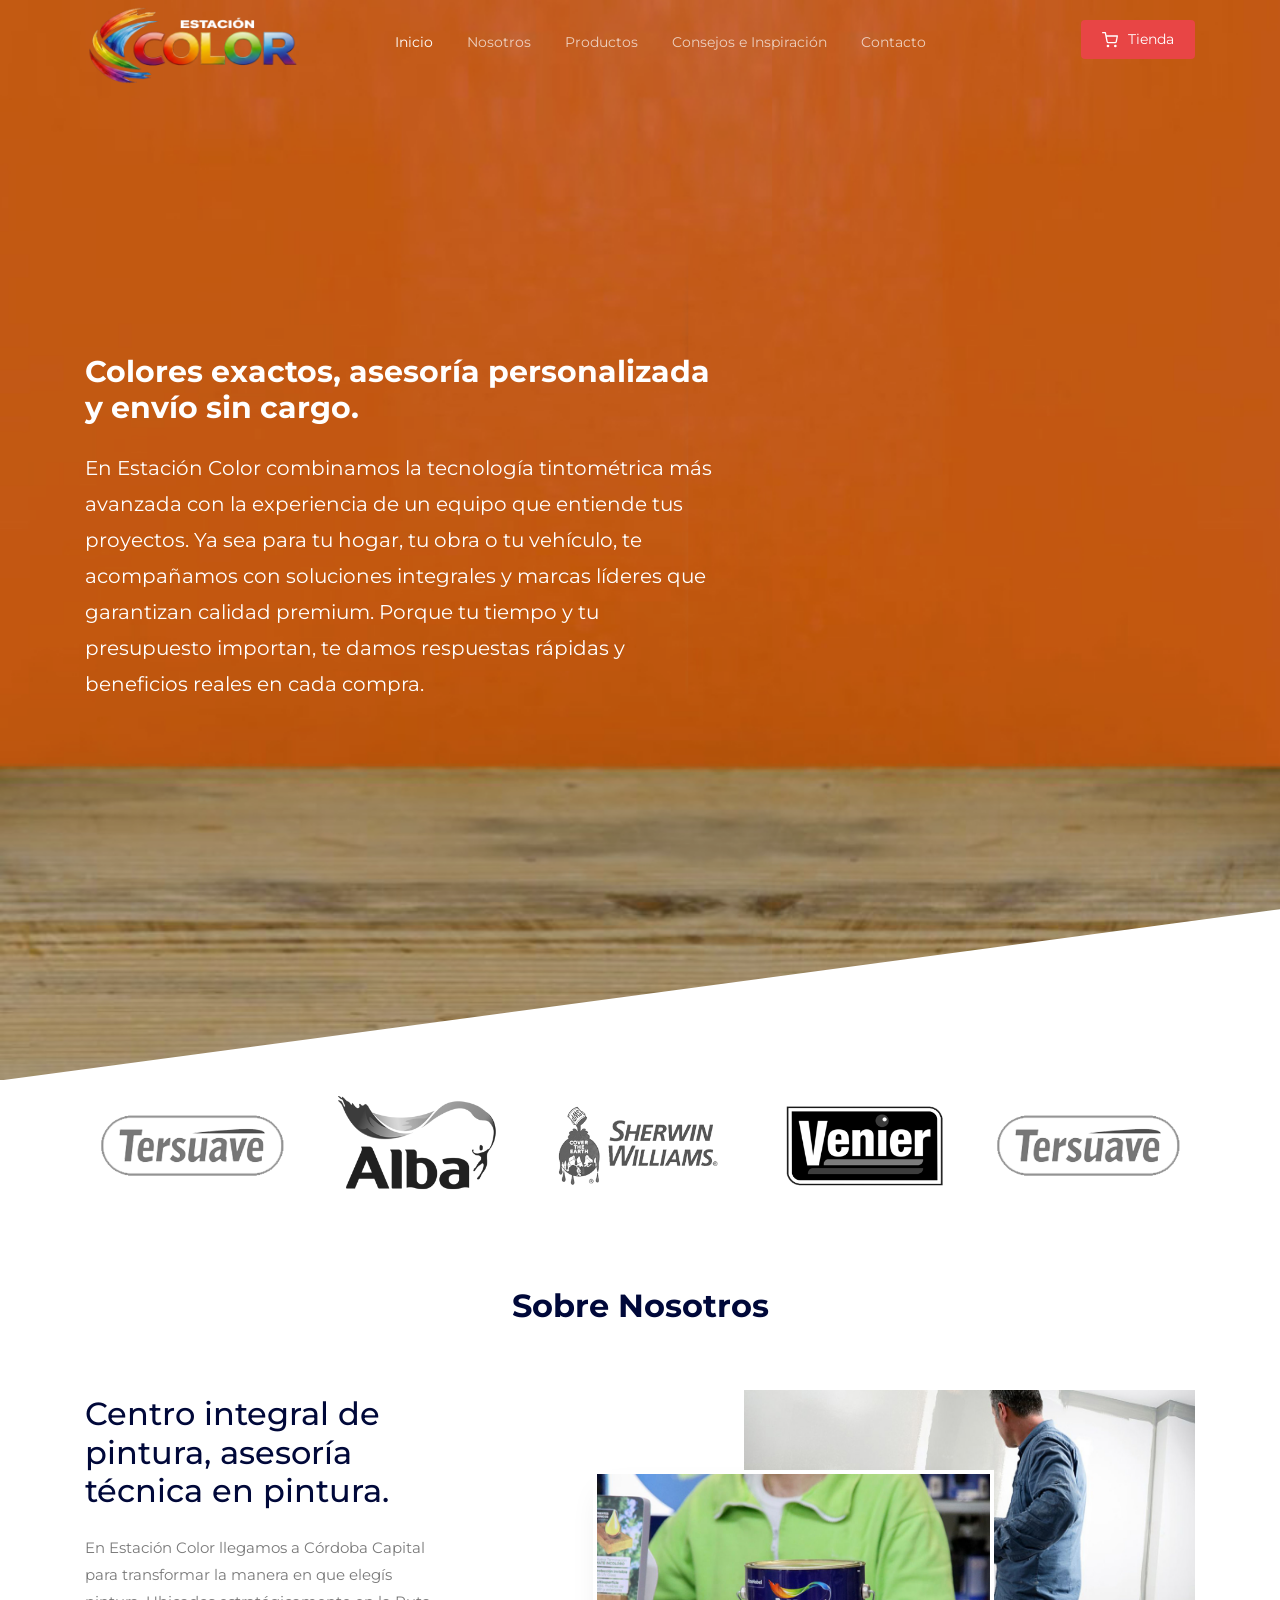
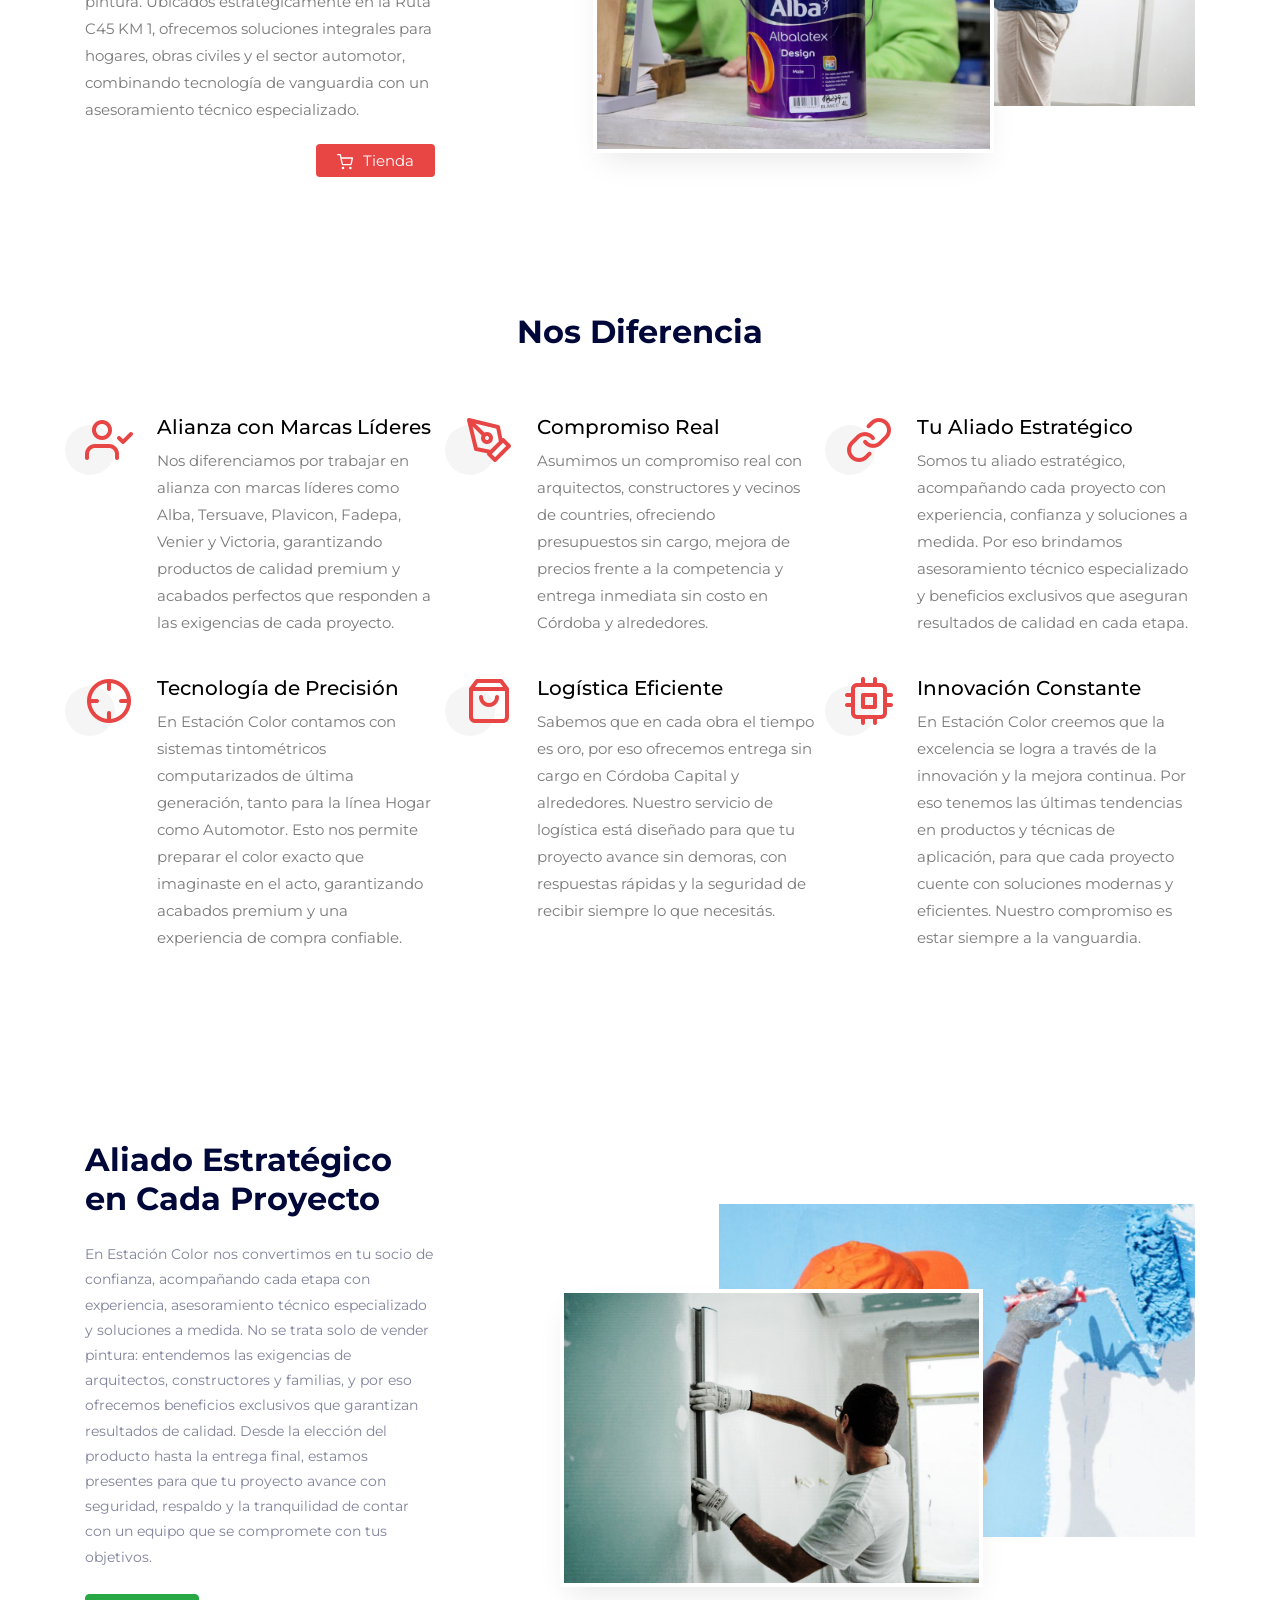
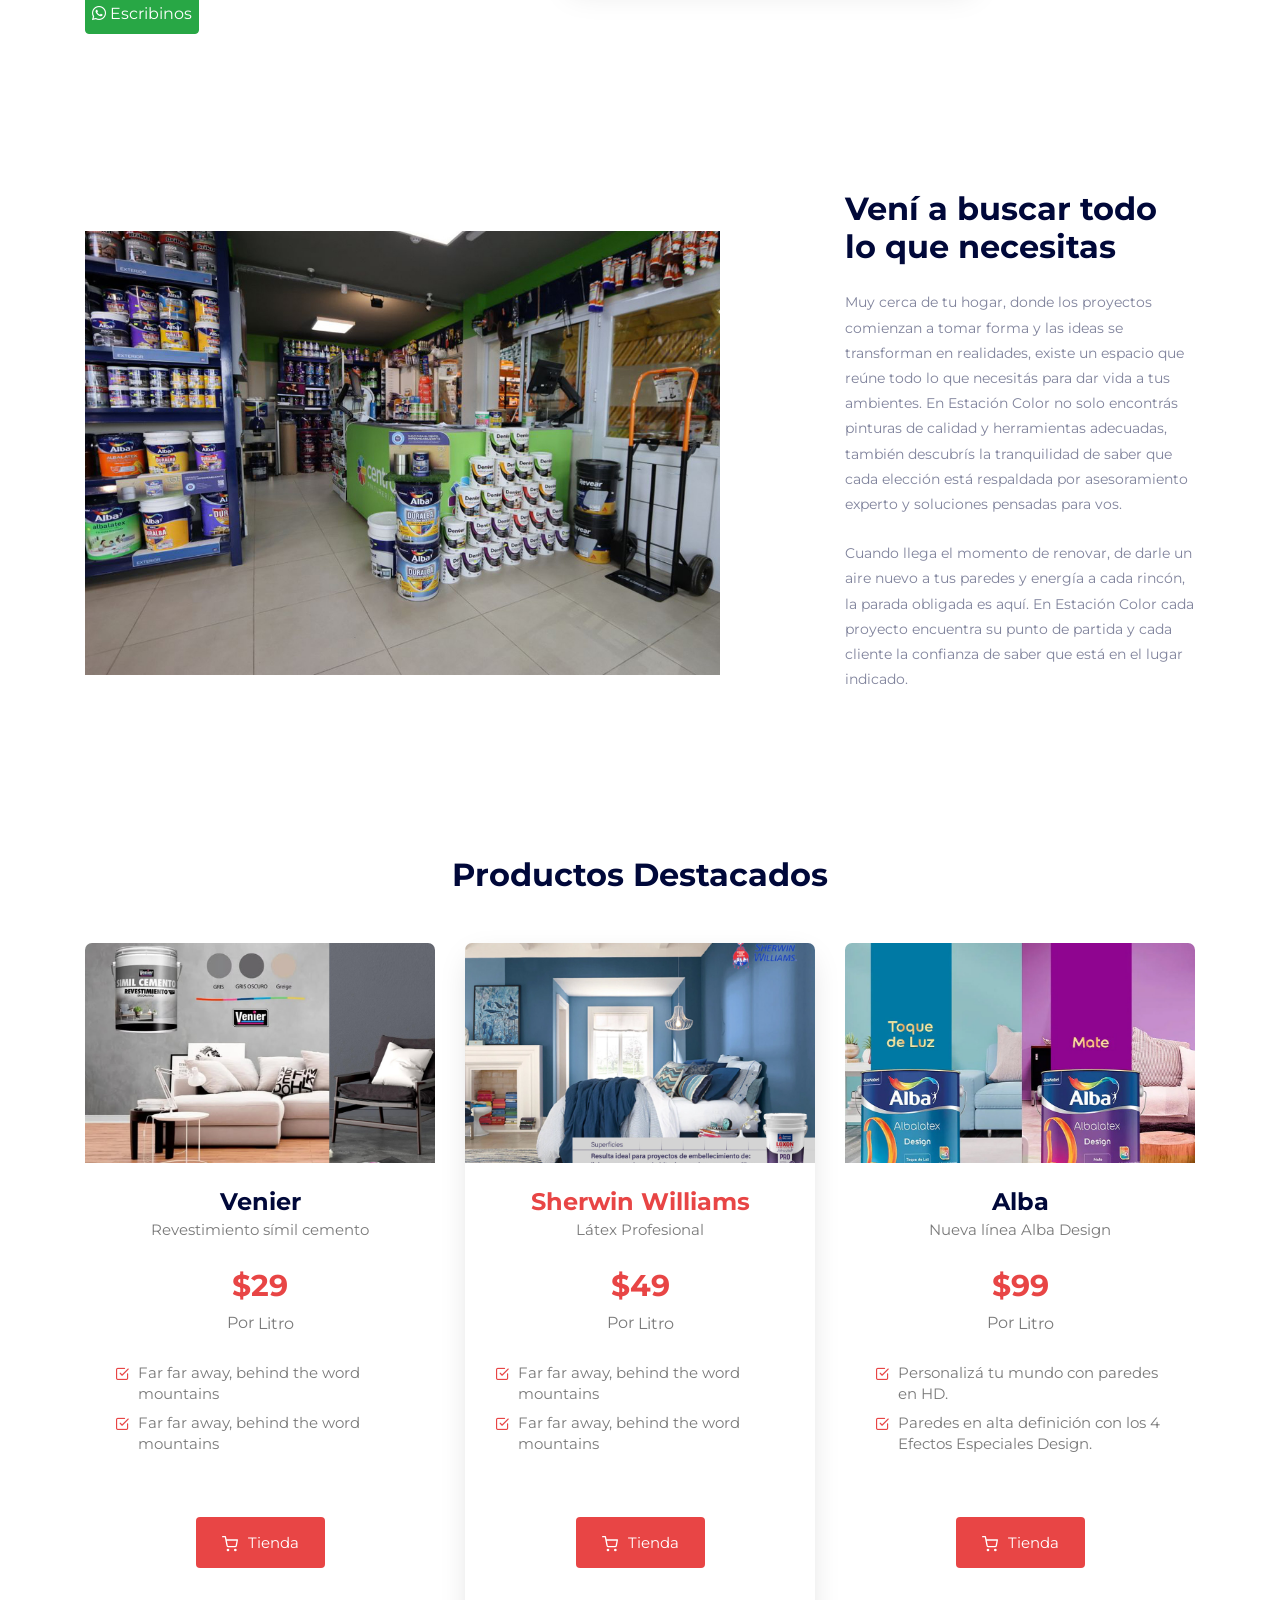
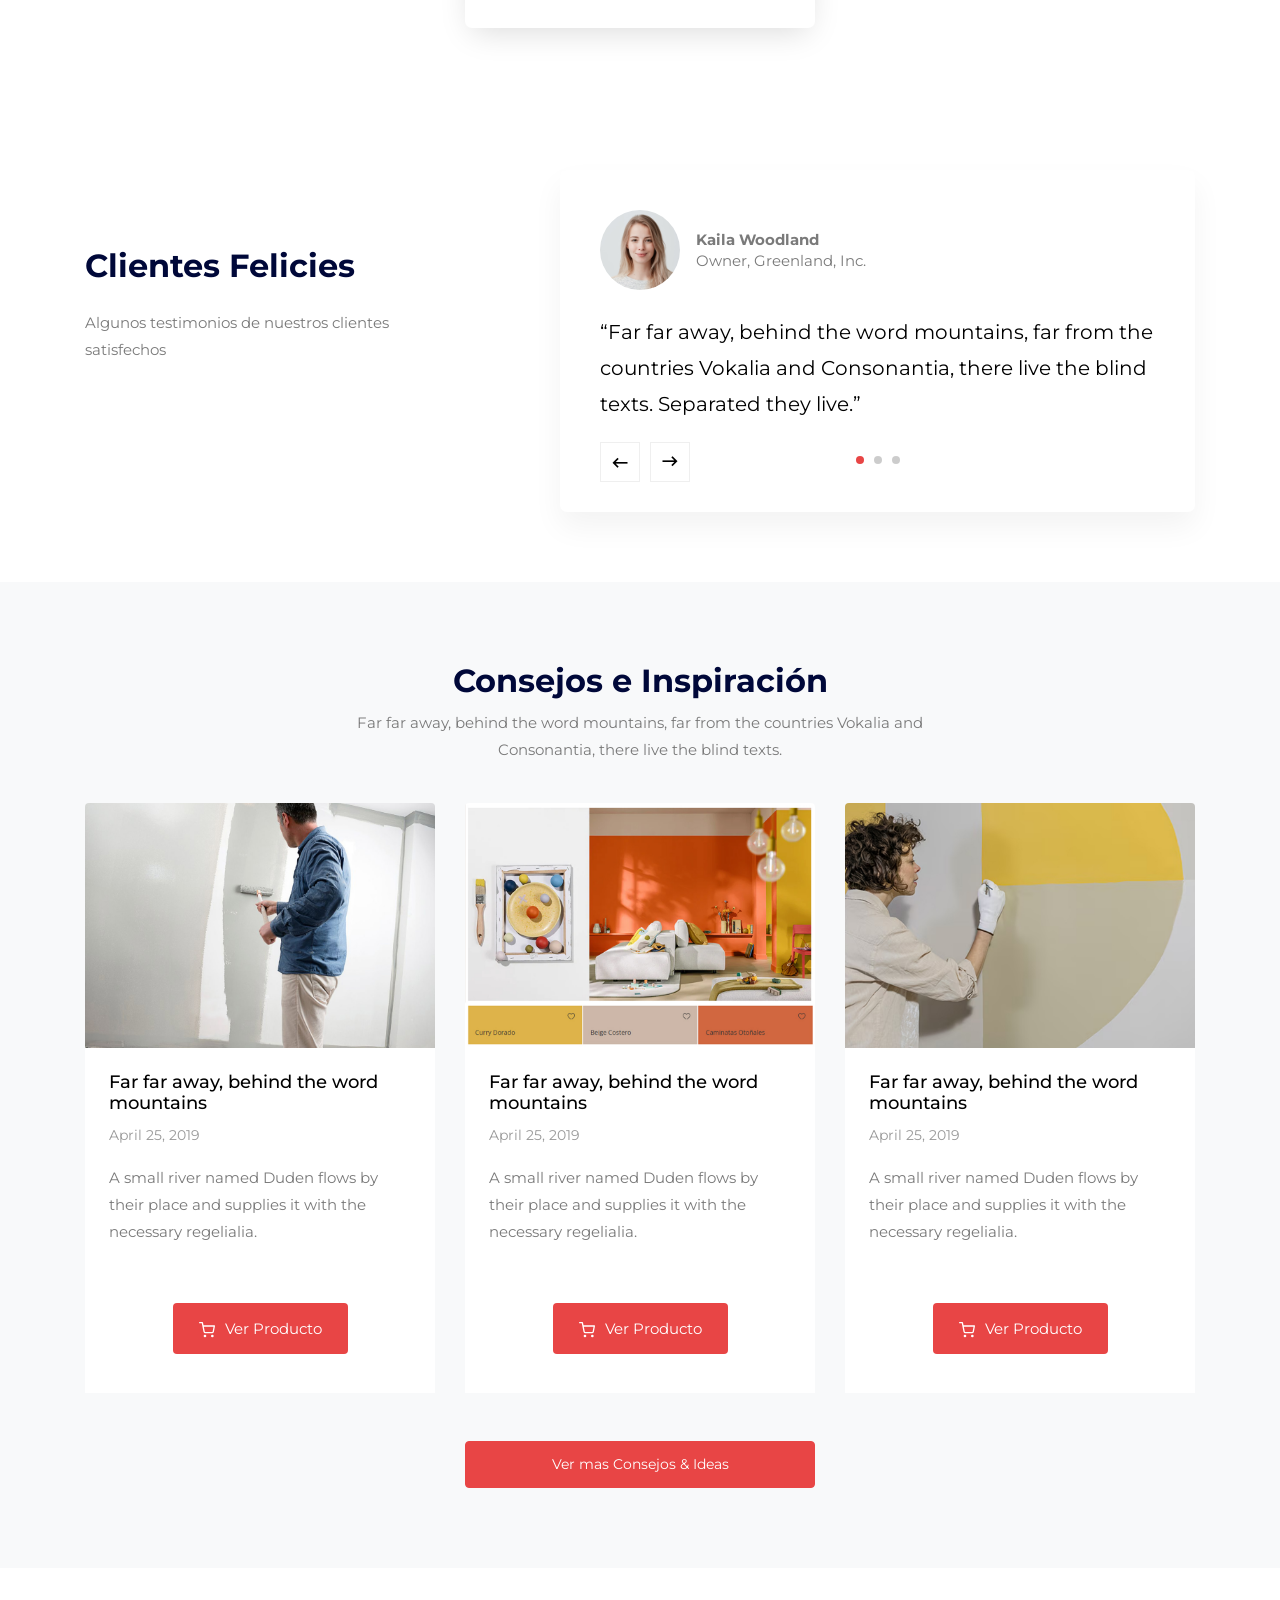
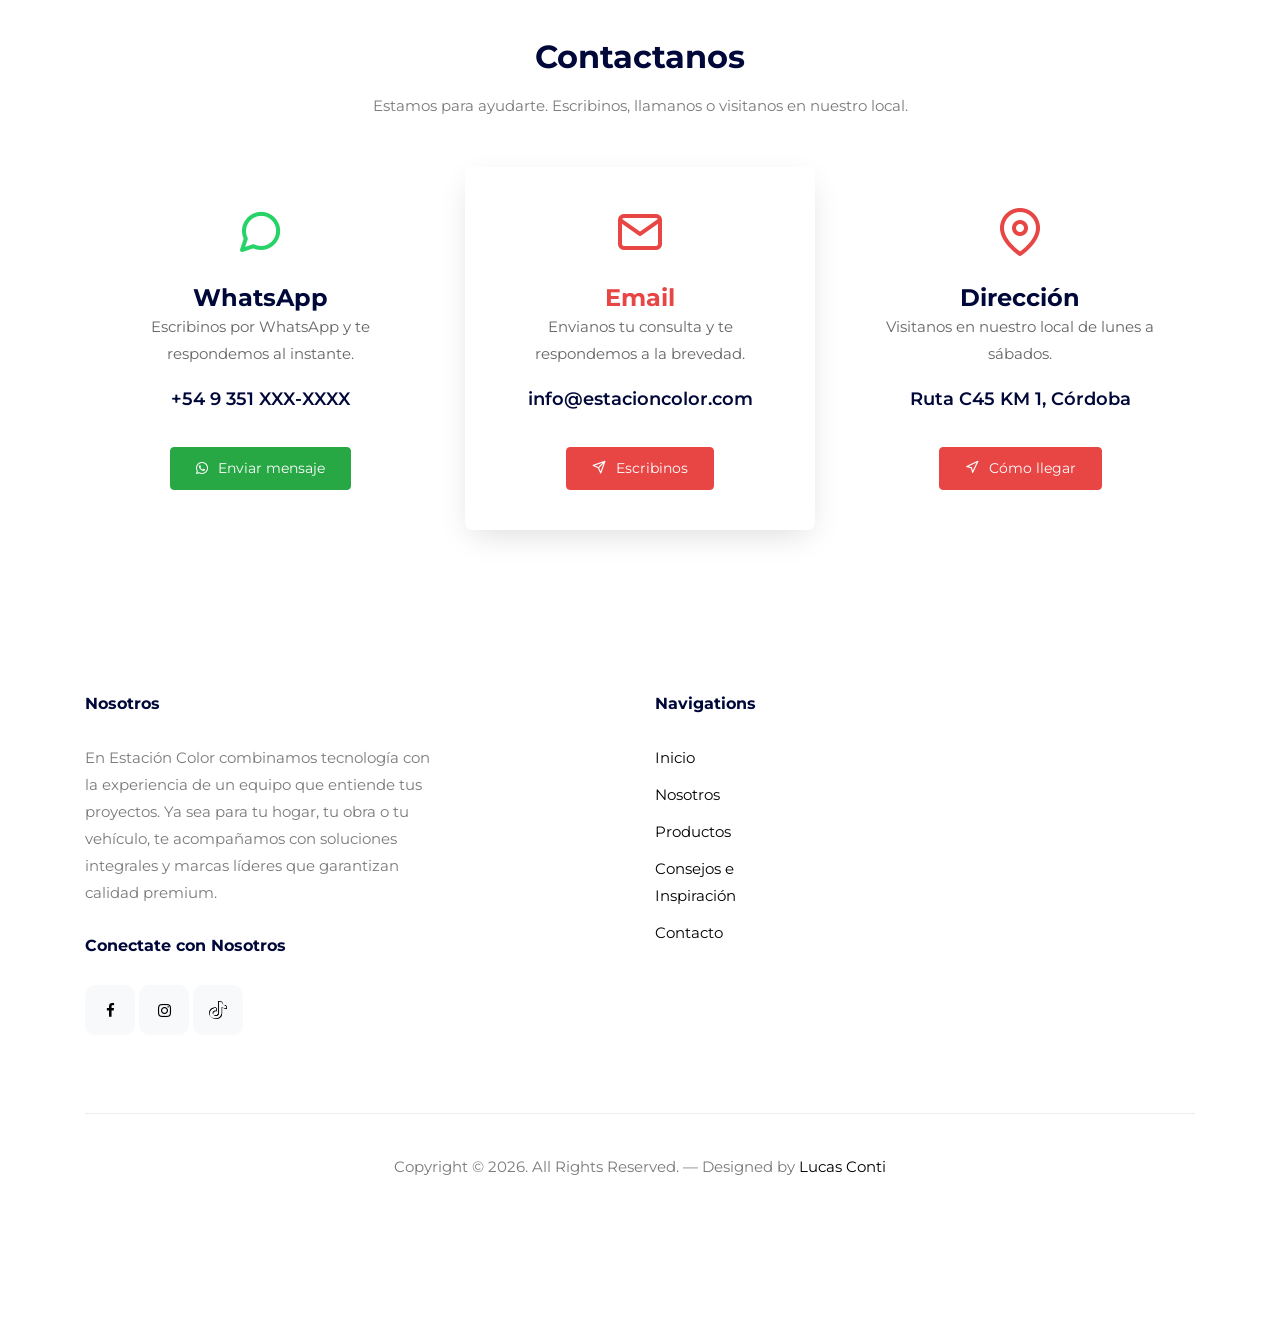
==== commit 8340cdb6: "upgrade general" ====
--- a/index.html
+++ b/index.html
@@ -6,11 +6,14 @@
 */ -->
 <!doctype html>
 <html lang="en">
+
 <head>
   <meta charset="utf-8">
   <meta name="viewport" content="width=device-width, initial-scale=1, shrink-to-fit=no">
-  <meta name="description" content="Pinturería en Ruta C45 cerca de Malagueño, Córdoba Capital zona sur, Manantiales, Alta Gracia y San Nicolás. Pinturas Alba, Tersuave, Plavicon, Venier y Fadepa. Ofertas en latas de 20 litros, envío sin cargo y preparación de colores computarizada.">
-  <meta name="keywords" content="Pinturería en Ruta C45, Pinturería cerca de Malagueño, Pinturería Córdoba Capital zona sur, Pinturería cerca de Manantiales, Pinturería Cañuelas, Pinturería Valle de Golf, Pinturería en Alta Gracia, Pinturería San Nicolás, Pintura Alba Córdoba, Pintura Tersuave precios, Impermeabilizantes Plavicon, Línea Venier, Línea Fadepa, Pintura para hogar y obra, Pintura Automotor Córdoba, Mejor presupuesto en pinturas, Pinturería con envío a domicilio, Preparación de colores computarizada, Pinturería para arquitectos y constructores, Ofertas en latas de 20 litros">
+  <meta name="description"
+    content="Pinturería en Ruta C45 cerca de Malagueño, Córdoba Capital zona sur, Manantiales, Alta Gracia y San Nicolás. Pinturas Alba, Tersuave, Plavicon, Venier y Fadepa. Ofertas en latas de 20 litros, envío sin cargo y preparación de colores computarizada.">
+  <meta name="keywords"
+    content="Pinturería en Ruta C45, Pinturería cerca de Malagueño, Pinturería Córdoba Capital zona sur, Pinturería cerca de Manantiales, Pinturería Cañuelas, Pinturería Valle de Golf, Pinturería en Alta Gracia, Pinturería San Nicolás, Pintura Alba Córdoba, Pintura Tersuave precios, Impermeabilizantes Plavicon, Línea Venier, Línea Fadepa, Pintura para hogar y obra, Pintura Automotor Córdoba, Mejor presupuesto en pinturas, Pinturería con envío a domicilio, Preparación de colores computarizada, Pinturería para arquitectos y constructores, Ofertas en latas de 20 litros">
   <meta name="author" content="Tu Pinturería en Córdoba">
   <meta name="robots" content="index, follow">
   <link rel="shortcut icon" href="favicon.png">
@@ -21,7 +24,7 @@
   <link rel="stylesheet" href="https://cdnjs.cloudflare.com/ajax/libs/font-awesome/6.5.0/css/all.min.css">
 
   <link href="https://fonts.googleapis.com/css2?family=Montserrat:wght@300;400;700&display=swap" rel="stylesheet">
-  
+
   <link rel="stylesheet" href="css/bootstrap.min.css">
   <link rel="stylesheet" href="css/owl.carousel.min.css">
   <link rel="stylesheet" href="css/owl.theme.default.min.css">
@@ -34,41 +37,44 @@
 
   <title>Estación Color</title>
 </head>
+
 <body>
 
 
-    <div class="site-mobile-menu site-navbar-target">
-      <div class="site-mobile-menu-header">
-        <div class="site-mobile-menu-close">
-          <span class="icofont-close js-menu-toggle"></span>
-        </div>
-      </div>
-      <div class="site-mobile-menu-body"></div>
-    </div>
-    
+  <div class="site-mobile-menu site-navbar-target">
+    <div class="site-mobile-menu-header">
+      <div class="site-mobile-menu-close">
+        <span class="icofont-close js-menu-toggle"></span>
+      </div>
+    </div>
+    <div class="site-mobile-menu-body"></div>
+  </div>
+
+  <!-- ======= Navbar Fijo ======= -->
+  <div id="navbar-wrapper">
     <div class="container">
-
-
       <nav class="site-nav">
         <div class="logo">
-          <a href="index.html" class="text-white"><img src="images/logo.png" alt="Logo" class="img-fluid"></a>
+          <a href="index.html" class="text-white"><img id="navbar-logo" src="images/logo.png" alt="Logo"
+              class="img-fluid"></a>
         </div>
         <div class="row align-items-center">
-          
-          
           <div class="col-12 col-sm-12 col-lg-12 site-navigation text-center">
             <ul class="js-clone-nav d-none d-lg-inline-block text-left site-menu">
-              <li class="active"><a href="index.html">Home</a></li>
-              <li><a href="#">Pages</a></li>
-              <li><a href="elements.html">Elements</a></li>
-              <li><a href="contact.html">Contact us</a></li>
+              <li class="active"><a href="#">Inicio</a></li>
+              <li><a href="#about">Nosotros</a></li>
+              <li><a href="#product">Productos</a></li>
+              <li><a href="#consejo">Consejos e Inspiración</a></li>
+              <li><a href="#contact">Contacto</a></li>
             </ul>
 
             <ul class="js-clone-nav d-none d-lg-inline-block text-left site-menu float-right menu-absolute">
               <!-- <li class="cta-button"><a href="#" target="_blank">Tienda</a></li>-->
               <li class="cta-button">
                 <a href="#" target="_blank">
-                  <svg xmlns="http://www.w3.org/2000/svg" width="16" height="16" viewBox="0 0 24 24" fill="none" stroke="currentColor" stroke-width="2" stroke-linecap="round" stroke-linejoin="round" style="vertical-align: middle; margin-right: 6px;">
+                  <svg xmlns="http://www.w3.org/2000/svg" width="16" height="16" viewBox="0 0 24 24" fill="none"
+                    stroke="currentColor" stroke-width="2" stroke-linecap="round" stroke-linejoin="round"
+                    style="vertical-align: middle; margin-right: 6px;">
                     <circle cx="9" cy="21" r="1"></circle>
                     <circle cx="20" cy="21" r="1"></circle>
                     <path d="M1 1h4l2.68 13.39a2 2 0 0 0 2 1.61h9.72a2 2 0 0 0 2-1.61L23 6H6"></path>
@@ -76,297 +82,308 @@
                   Tienda
                 </a>
               </li>
-            </ul> 
-
-            
-
-            <a href="#" class="burger light ml-auto site-menu-toggle js-menu-toggle d-block d-lg-none" data-toggle="collapse" data-target="#main-navbar">
+            </ul>
+
+            <a href="#" class="burger light ml-auto site-menu-toggle js-menu-toggle d-block d-lg-none"
+              data-toggle="collapse" data-target="#main-navbar">
               <span></span>
             </a>
 
           </div>
-
-        </div>  
+        </div>
       </nav> <!-- END nav -->
-
     </div> <!-- END container -->
-
-
-    <div class="hero-slant overlay" data-stellar-background-ratio="0.5" style="background-image: url('images/hero-min.jpg')">
-
-      <div class="container">
-        <div class="row align-items-center justify-content-between">
-          <div class="col-lg-7 intro">
-            <h1 class="h1-hero text-white font-weight-bold mb-4" data-aos="fade-up" data-aos-delay="0">Colores exactos, asesoría personalizada y envío sin cargo.</h1>
-            <p class="p-hero text-white mb-4" data-aos="fade-up" data-aos-delay="100">En Estación Color combinamos la tecnología tintométrica más avanzada con la experiencia de un equipo que entiende tus proyectos. Ya sea para tu hogar, tu obra o tu vehículo, te acompañamos con soluciones integrales y marcas líderes que garantizan calidad premium. Porque tu tiempo y tu presupuesto importan, te damos respuestas rápidas y beneficios reales en cada compra.</p>
-            <!-- <form action="#" class="sign-up-form d-flex" data-aos="fade-up" data-aos-delay="200">
+  </div> <!-- END navbar-wrapper -->
+
+
+  <div class="hero-slant overlay" data-stellar-background-ratio="0.5"
+    style="background-image: url('images/hero-min.jpg')">
+
+    <div class="container">
+      <div class="row align-items-center justify-content-between">
+        <div class="col-lg-7 intro">
+          <h1 class="h1-hero text-white font-weight-bold mb-4" data-aos="fade-up" data-aos-delay="0">Colores exactos,
+            asesoría personalizada y envío sin cargo.</h1>
+          <p class="p-hero text-white mb-4" data-aos="fade-up" data-aos-delay="100">En Estación Color combinamos la
+            tecnología tintométrica más avanzada con la experiencia de un equipo que entiende tus proyectos. Ya sea para
+            tu hogar, tu obra o tu vehículo, te acompañamos con soluciones integrales y marcas líderes que garantizan
+            calidad premium. Porque tu tiempo y tu presupuesto importan, te damos respuestas rápidas y beneficios reales
+            en cada compra.</p>
+          <!-- <form action="#" class="sign-up-form d-flex" data-aos="fade-up" data-aos-delay="200">
               <input type="text" class="form-control" placeholder="Enter email address">
               <input type="submit" class="btn btn-primary" value="Sign up">
             </form> -->
-          
-          </div>
-          
-          
-        </div>
-
-        
-      </div>
-
-      <div class="slant" style="background-image: url('images/slant.svg');"></div>
-    </div>
-
-    <div class="py-3">
-      <div class="container">
-
-        <div class="owl-logos owl-carousel">
-          <div class="item">
-            <img src="images/logo-tersuave.png" alt="Image" class="img-fluid">
-          </div>
-          <div class="item">
-            <img src="images/logo-alba.png" alt="Image" class="img-fluid">
-          </div>
-          <div class="item">
-            <img src="images/logo-sw.png" alt="Image" class="img-fluid">
-          </div>
-           <div class="item">
-            <img src="images/logo-venier.png" alt="Image" class="img-fluid">
-          </div>
-         <!-- <div class="item">
+
+        </div>
+
+
+      </div>
+
+
+    </div>
+
+    <div class="slant" style="background-image: url('images/slant.svg');"></div>
+  </div>
+
+  <div class="py-3">
+    <div class="container">
+
+      <div class="owl-logos owl-carousel">
+        <div class="item">
+          <img src="images/logo-tersuave.png" alt="Image" class="img-fluid">
+        </div>
+        <div class="item">
+          <img src="images/logo-alba.png" alt="Image" class="img-fluid">
+        </div>
+        <div class="item">
+          <img src="images/logo-sw.png" alt="Image" class="img-fluid">
+        </div>
+        <div class="item">
+          <img src="images/logo-venier.png" alt="Image" class="img-fluid">
+        </div>
+        <!-- <div class="item">
             <img src="images/logo-alba.png" alt="Image" class="img-fluid">
           </div>
           <div class="item">
             <img src="images/logo-sw.png" alt="Image" class="img-fluid">
           </div> -->
-          
-
-        </div>
-        
-            
-      </div>
-      
-    </div>
-     <div class="site-section about-section ">
-      <div class="container">
-         <div class="row mb-5">
-          <div class="col-12 text-center"  data-aos="fade-up">
-            <h2 class="heading font-weight-bold mb-3">Sobre Nosotros</h2>
-          </div>
-        </div>
-        <div class="row align-items-center justify-content-between">
-          <div class="col-lg-4">
-            <h2 class="section-title mb-4">Centro integral de pintura, asesoría técnica en pintura.</h2>
-            <p class="mb-4">En Estación Color llegamos a Córdoba Capital para transformar la manera en que elegís pintura. Ubicados estratégicamente en la Ruta C45 KM 1, ofrecemos soluciones integrales para hogares, obras civiles y el sector automotor, combinando tecnología de vanguardia con un asesoramiento técnico especializado.</p>
-            <ul class="ul-about">
-              <p>
-                <!-- <li class="li-about">Tecnología tintométrica computarizada.</li>              
+
+
+      </div>
+
+
+    </div>
+
+  </div>
+  <div class="site-section about-section" id="about">
+    <div class="container">
+      <div class="row mb-5">
+        <div class="col-12 text-center" data-aos="fade-up">
+          <h2 class="heading font-weight-bold mb-3">Sobre Nosotros</h2>
+        </div>
+      </div>
+      <div class="row align-items-center justify-content-between">
+        <div class="col-lg-4">
+          <h2 class="section-title mb-4">Centro integral de pintura, asesoría técnica en pintura.</h2>
+          <p class="mb-4">En Estación Color llegamos a Córdoba Capital para transformar la manera en que elegís pintura.
+            Ubicados estratégicamente en la Ruta C45 KM 1, ofrecemos soluciones integrales para hogares, obras civiles y
+            el sector automotor, combinando tecnología de vanguardia con un asesoramiento técnico especializado.</p>
+          <ul class="ul-about">
+            <p>
+              <!-- <li class="li-about">Tecnología tintométrica computarizada.</li>              
                 <li class="li-about">Alianza con marcas líderes (Alba, Tersuave, Sherwin Williams, Venier).</li>
                 <li class="li-about">Compromiso con arquitectos, constructores y vecinos de countries.</li> -->
-              </p>
-            </ul>
-            <!-- <p class="mt-4"><a href="#" class="btn btn-primary btn-md">Book now</a></p> -->
-          
-           <ul class="btn-tienda js-clone-nav d-none d-lg-inline-block text-left site-menu float-right menu-absolute ">
-              <!-- <li class="cta-button"><a href="#" target="_blank">Tienda</a></li>-->
-              <li class="cta-button">
-                <a href="#" target="_blank">
-                  <svg xmlns="http://www.w3.org/2000/svg" width="16" height="16" viewBox="0 0 24 24" fill="none" stroke="currentColor" stroke-width="2" stroke-linecap="round" stroke-linejoin="round" style="vertical-align: middle; margin-right: 6px;">
-                    <circle cx="9" cy="21" r="1"></circle>
-                    <circle cx="20" cy="21" r="1"></circle>
-                    <path d="M1 1h4l2.68 13.39a2 2 0 0 0 2 1.61h9.72a2 2 0 0 0 2-1.61L23 6H6"></path>
-                  </svg>
-                  Tienda
-                </a>
-              </li>
-            </ul> 
-          </div>
-          <div class="col-lg-7 pl-lg-5 position-relative ">     
-            <div class="section-stack">
-              <div class="image-stack">
-                <div class="image-stack__item image-stack__item--top">
-                  <img src="images/img_h_2-min.jpg" alt="">
-                </div>
-                <div class="image-stack__item image-stack__item--bottom">
-                  <img src="images/img_h_3-min.jpg" alt="">
-                </div>
-              </div>
-            </div>  
-
-          </div>
-        </div>
-      </div>
-    </div>
-
-    
-     <div class="site-section">
-      <div class="container">
-        <div class="row mb-5">
-          <div class="col-12 text-center"  data-aos="fade-up">
-            <h2 class="heading font-weight-bold mb-3">Nos Diferencia</h2>
-          </div>
-        </div>
-        <div class="row align-items-stretch">
-          <div class="col-md-6 col-lg-4 mb-4 mb-lg-4" data-aos="fade-up">
-            <div class="unit-4 d-flex">
-              <div class="unit-4-icon mr-4">
-                <span class="feather-user-check"></span>
-              </div>
-              <div>
-                <h3>Alianza con Marcas Líderes</h3>
-                <p>Nos diferenciamos por trabajar en alianza con marcas líderes como Alba, Tersuave, Plavicon, Fadepa, Venier y Victoria, garantizando productos de calidad premium y acabados perfectos  que responden a las exigencias de cada proyecto. </p>
-                <!-- <p><a href="#">Learn More</a></p> -->
-              </div>
-            </div>
-          </div>
-          <div class="col-md-6 col-lg-4 mb-4 mb-lg-4" data-aos="fade-up" data-aos-delay="100">
-            <div class="unit-4 d-flex">
-              <div class="unit-4-icon mr-4">
-                <span class="feather-pen-tool"></span>
-              </div>
-              <div>
-                <h3>Compromiso Real</h3>
-                <p>Asumimos un compromiso real con arquitectos, constructores y vecinos de countries, ofreciendo presupuestos sin cargo, mejora de precios frente a la competencia y entrega inmediata sin costo en Córdoba y alrededores. </p>
-                <!-- <p><a href="#">Learn More</a></p> -->
-              </div>
-            </div>
-          </div>
-          <div class="col-md-6 col-lg-4 mb-4 mb-lg-4" data-aos="fade-up" data-aos-delay="200">
-            <div class="unit-4 d-flex">
-              <div class="unit-4-icon mr-4">
-                <span class="feather-link"></span>
-              </div>
-              <div>
-                <h3>Tu Aliado Estratégico</h3>
-                <p>Somos tu aliado estratégico, acompañando cada proyecto con experiencia, confianza y soluciones a medida. Por eso brindamos asesoramiento técnico especializado y beneficios exclusivos que aseguran resultados de calidad en cada etapa. </p>
-                <!-- <p><a href="#">Learn More</a></p> -->
-              </div>
-            </div>
-          </div>
-
-
-          <div class="col-md-6 col-lg-4 mb-4 mb-lg-4" data-aos="fade-up" data-aos-delay="300">
-            <div class="unit-4 d-flex">
-              <div class="unit-4-icon mr-4">
-                <span class="feather-crosshair"></span>
-              </div>
-              <div>
-                <h3>Tecnología de Precisión</h3>
-                <p>En Estación Color contamos con sistemas tintométricos computarizados de última generación, tanto para la línea Hogar como Automotor. Esto nos permite preparar el color exacto que imaginaste en el acto, garantizando acabados premium y una experiencia de compra confiable.</p>
-                <!-- <p><a href="#">Learn More</a></p> -->
-              </div>
-            </div>
-          </div>
-          <div class="col-md-6 col-lg-4 mb-4 mb-lg-4" data-aos="fade-up" data-aos-delay="400">
-            <div class="unit-4 d-flex">
-              <div class="unit-4-icon mr-4">
-                <span class="feather-shopping-bag"></span>
-              </div>
-              <div>
-                <h3>Logística Eficiente</h3>
-                <p>Sabemos que en cada obra el tiempo es oro, por eso ofrecemos entrega sin cargo en Córdoba Capital y alrededores. Nuestro servicio de logística está diseñado para que tu proyecto avance sin demoras, con respuestas rápidas y la seguridad de recibir siempre lo que necesitás.</p>
-                <!-- <p><a href="#">Learn More</a></p> -->
-              </div>
-            </div>
-          </div>
-          <div class="col-md-6 col-lg-4 mb-4 mb-lg-4" data-aos="fade-up" data-aos-delay="500">
-            <div class="unit-4 d-flex">
-              <div class="unit-4-icon mr-4">
-                <span class="feather-cpu"></span>
-              </div>
-              <div>
-                <h3>Innovación Constante</h3>
-                <p>En Estación Color creemos que la excelencia se logra a través de la innovación y la mejora continua. Por eso tenemos las últimas tendencias en productos y técnicas de aplicación, para que cada proyecto cuente con soluciones modernas y eficientes. Nuestro compromiso es estar siempre a la vanguardia.</p>
-                <!-- <p><a href="#">Learn More</a></p> -->
-              </div>
-            </div>
-          </div>
-
-        </div>
-      </div>
-    </div>
-
-    
-    <!-- <div class="site-section overlay site-cover-2" style="background-image: url('images/img_v_3-min.jpg')">
-      <div class="container">
-        <div class="row">
-          <div class="col-lg-7 mx-auto text-center">
-            
-            <p class="mb-0"><a href="#" rel="noopener" class="btn btn-success btn-promo">Obtené el Kit</a></p>
-          </div>
-        </div>
-      </div>
-    </div> -->
-
-
-    <div class="features-lg ">
-      <div class="container">
-        <div class="row feature align-items-center justify-content-between">
-          <div class="col-lg-7 section-stack order-lg-2 mb-4 mb-lg-0 position-relative" data-aos="fade-up" data-aos-delay="0">
-
+            </p>
+          </ul>
+          <!-- <p class="mt-4"><a href="#" class="btn btn-primary btn-md">Book now</a></p> -->
+
+          <ul class="btn-tienda js-clone-nav d-none d-lg-inline-block text-left site-menu float-right menu-absolute ">
+            <!-- <li class="cta-button"><a href="#" target="_blank">Tienda</a></li>-->
+            <li class="cta-button">
+              <a href="#" target="_blank">
+                <svg xmlns="http://www.w3.org/2000/svg" width="16" height="16" viewBox="0 0 24 24" fill="none"
+                  stroke="currentColor" stroke-width="2" stroke-linecap="round" stroke-linejoin="round"
+                  style="vertical-align: middle; margin-right: 6px;">
+                  <circle cx="9" cy="21" r="1"></circle>
+                  <circle cx="20" cy="21" r="1"></circle>
+                  <path d="M1 1h4l2.68 13.39a2 2 0 0 0 2 1.61h9.72a2 2 0 0 0 2-1.61L23 6H6"></path>
+                </svg>
+                Tienda
+              </a>
+            </li>
+          </ul>
+        </div>
+        <div class="col-lg-7 pl-lg-5 position-relative ">
+          <div class="section-stack">
             <div class="image-stack">
               <div class="image-stack__item image-stack__item--top">
-                <img src="images/img_h_2-minb.jpg" alt="">
+                <img src="images/img_h_2-min.jpg" alt="">
               </div>
               <div class="image-stack__item image-stack__item--bottom">
-                <img src="images/img_h_3-minb.jpg" alt="">
-              </div>
-            </div>
-
-          </div>
-          <div class="col-lg-4 section-title" data-aos="fade-up" data-aos-delay="100">
-            
-            <h2 class="font-weight-bold mb-4 heading">Aliado Estratégico en Cada Proyecto</h2>
-            <p class="mb-4">En Estación Color nos convertimos en tu socio de confianza, acompañando cada etapa con experiencia, asesoramiento técnico especializado y soluciones a medida. No se trata solo de vender pintura: entendemos las exigencias de arquitectos, constructores y familias, y por eso ofrecemos beneficios exclusivos que garantizan resultados de calidad. Desde la elección del producto hasta la entrega final, estamos presentes para que tu proyecto avance con seguridad, respaldo y la tranquilidad de contar con un equipo que se compromete con tus objetivos.</p>
-            <!-- <p><ul class="btn-tienda js-clone-nav d-none d-lg-inline-block text-left site-menu float-right menu-absolute ">
-              <li class="cta-button">
-                <a href="#" target="_blank">
-                  <svg xmlns="http://www.w3.org/2000/svg" width="16" height="16" viewBox="0 0 24 24" fill="none" stroke="currentColor" stroke-width="2" stroke-linecap="round" stroke-linejoin="round" style="vertical-align: middle; margin-right: 6px;">
-                    <circle cx="9" cy="21" r="1"></circle>
-                    <circle cx="20" cy="21" r="1"></circle>
-                    <path d="M1 1h4l2.68 13.39a2 2 0 0 0 2 1.61h9.72a2 2 0 0 0 2-1.61L23 6H6"></path>
-                  </svg>
-                  Tienda
-                </a>
-              </li>
-            </ul> </p> -->
-             <p>
-              <a href="#" class="btn btn-success" style="padding: 7px 6px; font-size: 16px;">
-                <i class="fa-brands fa-whatsapp text-white"></i> Escribinos
-              </a>
-            </p>
-
-          </div>
-          
-        </div>
-      </div>
-    </div>
-    
-    <div class="features-lg">
-      <div class="container">
-        
-        <div class="row feature align-items-center justify-content-between">
-          <div class="col-lg-7 mb-4 mb-lg-0 section-stack" data-aos="fade-up" data-aos-delay="0">
-            <img src="images/img_h_5-min.jpg" alt="Image" class="img-fluid">
-          </div>
-          <div class="col-lg-4 section-title" data-aos="fade-up" data-aos-delay="100">
-            
-            <h2 class="font-weight-bold mb-4">Vení a buscar todo lo que necesitas</h2>
-            <p class="mb-4">Muy cerca de tu hogar, donde los proyectos comienzan a tomar forma y las ideas se transforman en realidades, existe un espacio que reúne todo lo que necesitás para dar vida a tus ambientes. En Estación Color no solo encontrás pinturas de calidad y herramientas adecuadas, también descubrís la tranquilidad de saber que cada elección está respaldada por asesoramiento experto y soluciones pensadas para vos.</p>
-            <p class="mb-4">Cuando llega el momento de renovar, de darle un aire nuevo a tus paredes y energía a cada rincón, la parada obligada es aquí. En Estación Color cada proyecto encuentra su punto de partida y cada cliente la confianza de saber que está en el lugar indicado.</p>
-            <!-- <p>
+                <img src="images/img_h_3-min.jpg" alt="">
+              </div>
+            </div>
+          </div>
+
+        </div>
+      </div>
+    </div>
+  </div>
+
+
+  <div class="site-section">
+    <div class="container">
+      <div class="row mb-5">
+        <div class="col-12 text-center" data-aos="fade-up">
+          <h2 class="heading font-weight-bold mb-3">Nos Diferencia</h2>
+        </div>
+      </div>
+      <div class="row align-items-stretch">
+        <div class="col-md-6 col-lg-4 mb-4 mb-lg-4" data-aos="fade-up">
+          <div class="unit-4 d-flex">
+            <div class="unit-4-icon mr-4">
+              <span class="feather-user-check"></span>
+            </div>
+            <div>
+              <h3>Alianza con Marcas Líderes</h3>
+              <p>Nos diferenciamos por trabajar en alianza con marcas líderes como Alba, Tersuave, Plavicon, Fadepa,
+                Venier y Victoria, garantizando productos de calidad premium y acabados perfectos que responden a las
+                exigencias de cada proyecto. </p>
+              <!-- <p><a href="#">Learn More</a></p> -->
+            </div>
+          </div>
+        </div>
+        <div class="col-md-6 col-lg-4 mb-4 mb-lg-4" data-aos="fade-up" data-aos-delay="100">
+          <div class="unit-4 d-flex">
+            <div class="unit-4-icon mr-4">
+              <span class="feather-pen-tool"></span>
+            </div>
+            <div>
+              <h3>Compromiso Real</h3>
+              <p>Asumimos un compromiso real con arquitectos, constructores y vecinos de countries, ofreciendo
+                presupuestos sin cargo, mejora de precios frente a la competencia y entrega inmediata sin costo en
+                Córdoba y alrededores. </p>
+              <!-- <p><a href="#">Learn More</a></p> -->
+            </div>
+          </div>
+        </div>
+        <div class="col-md-6 col-lg-4 mb-4 mb-lg-4" data-aos="fade-up" data-aos-delay="200">
+          <div class="unit-4 d-flex">
+            <div class="unit-4-icon mr-4">
+              <span class="feather-link"></span>
+            </div>
+            <div>
+              <h3>Tu Aliado Estratégico</h3>
+              <p>Somos tu aliado estratégico, acompañando cada proyecto con experiencia, confianza y soluciones a
+                medida. Por eso brindamos asesoramiento técnico especializado y beneficios exclusivos que aseguran
+                resultados de calidad en cada etapa. </p>
+              <!-- <p><a href="#">Learn More</a></p> -->
+            </div>
+          </div>
+        </div>
+
+
+        <div class="col-md-6 col-lg-4 mb-4 mb-lg-4" data-aos="fade-up" data-aos-delay="300">
+          <div class="unit-4 d-flex">
+            <div class="unit-4-icon mr-4">
+              <span class="feather-crosshair"></span>
+            </div>
+            <div>
+              <h3>Tecnología de Precisión</h3>
+              <p>En Estación Color contamos con sistemas tintométricos computarizados de última generación, tanto para
+                la línea Hogar como Automotor. Esto nos permite preparar el color exacto que imaginaste en el acto,
+                garantizando acabados premium y una experiencia de compra confiable.</p>
+              <!-- <p><a href="#">Learn More</a></p> -->
+            </div>
+          </div>
+        </div>
+        <div class="col-md-6 col-lg-4 mb-4 mb-lg-4" data-aos="fade-up" data-aos-delay="400">
+          <div class="unit-4 d-flex">
+            <div class="unit-4-icon mr-4">
+              <span class="feather-shopping-bag"></span>
+            </div>
+            <div>
+              <h3>Logística Eficiente</h3>
+              <p>Sabemos que en cada obra el tiempo es oro, por eso ofrecemos entrega sin cargo en Córdoba Capital y
+                alrededores. Nuestro servicio de logística está diseñado para que tu proyecto avance sin demoras, con
+                respuestas rápidas y la seguridad de recibir siempre lo que necesitás.</p>
+              <!-- <p><a href="#">Learn More</a></p> -->
+            </div>
+          </div>
+        </div>
+        <div class="col-md-6 col-lg-4 mb-4 mb-lg-4" data-aos="fade-up" data-aos-delay="500">
+          <div class="unit-4 d-flex">
+            <div class="unit-4-icon mr-4">
+              <span class="feather-cpu"></span>
+            </div>
+            <div>
+              <h3>Innovación Constante</h3>
+              <p>En Estación Color creemos que la excelencia se logra a través de la innovación y la mejora continua.
+                Por eso tenemos las últimas tendencias en productos y técnicas de aplicación, para que cada proyecto
+                cuente con soluciones modernas y eficientes. Nuestro compromiso es estar siempre a la vanguardia.</p>
+              <!-- <p><a href="#">Learn More</a></p> -->
+            </div>
+          </div>
+        </div>
+
+      </div>
+    </div>
+  </div>
+
+  <div class="features-lg ">
+    <div class="container">
+      <div class="row feature align-items-center justify-content-between">
+        <div class="col-lg-7 section-stack order-lg-2 mb-4 mb-lg-0 position-relative" data-aos="fade-up"
+          data-aos-delay="0">
+
+          <div class="image-stack">
+            <div class="image-stack__item image-stack__item--top">
+              <img src="images/img_h_2-minb.jpg" alt="">
+            </div>
+            <div class="image-stack__item image-stack__item--bottom">
+              <img src="images/img_h_3-minb.jpg" alt="">
+            </div>
+          </div>
+
+        </div>
+        <div class="col-lg-4 section-title" data-aos="fade-up" data-aos-delay="100">
+
+          <h2 class="font-weight-bold mb-4 heading">Aliado Estratégico en Cada Proyecto</h2>
+          <p class="mb-4">En Estación Color nos convertimos en tu socio de confianza, acompañando cada etapa con
+            experiencia, asesoramiento técnico especializado y soluciones a medida. No se trata solo de vender pintura:
+            entendemos las exigencias de arquitectos, constructores y familias, y por eso ofrecemos beneficios
+            exclusivos que garantizan resultados de calidad. Desde la elección del producto hasta la entrega final,
+            estamos presentes para que tu proyecto avance con seguridad, respaldo y la tranquilidad de contar con un
+            equipo que se compromete con tus objetivos.</p>
+          <p>
+            <a href="#" class="btn btn-success" style="padding: 7px 6px; font-size: 16px;">
+              <i class="fa-brands fa-whatsapp text-white"></i> Escribinos
+            </a>
+          </p>
+
+        </div>
+
+      </div>
+    </div>
+  </div>
+
+  <div class="features-lg">
+    <div class="container">
+
+      <div class="row feature align-items-center justify-content-between">
+        <div class="col-lg-7 mb-4 mb-lg-0 section-stack" data-aos="fade-up" data-aos-delay="0">
+          <img src="images/img_h_5-min.jpg" alt="Image" class="img-fluid">
+        </div>
+        <div class="col-lg-4 section-title" data-aos="fade-up" data-aos-delay="100">
+
+          <h2 class="font-weight-bold mb-4">Vení a buscar todo lo que necesitas</h2>
+          <p class="mb-4">Muy cerca de tu hogar, donde los proyectos comienzan a tomar forma y las ideas se transforman
+            en realidades, existe un espacio que reúne todo lo que necesitás para dar vida a tus ambientes. En Estación
+            Color no solo encontrás pinturas de calidad y herramientas adecuadas, también descubrís la tranquilidad de
+            saber que cada elección está respaldada por asesoramiento experto y soluciones pensadas para vos.</p>
+          <p class="mb-4">Cuando llega el momento de renovar, de darle un aire nuevo a tus paredes y energía a cada
+            rincón, la parada obligada es aquí. En Estación Color cada proyecto encuentra su punto de partida y cada
+            cliente la confianza de saber que está en el lugar indicado.</p>
+          <!-- <p>
               <a href="#" class="btn btn-success" style="padding: 7px 6px;">
                 <i class="fa-brands fa-whatsapp text-white"></i> Escribinos
               </a>
             </p> -->
 
-          </div>
-          
-        </div>
-
-      </div>
-    </div>
+        </div>
+
+      </div>
+
+    </div>
+  </div>
   <style>
-   
-    h1, h2, h3, h4, h5 { color: #000839; }
+    h1,
+    h2,
+    h3,
+    h4,
+    h5 {
+      color: #000839;
+    }
 
     .btn.btn-primary {
       background: #e84545;
@@ -377,6 +394,7 @@
       color: #fff;
       font-family: "Montserrat", sans-serif;
     }
+
     .btn.btn-primary:hover {
       background: #ea5757;
       border-color: #ea5757;
@@ -386,6 +404,7 @@
     .pricing-section {
       padding: 70px 0;
     }
+
     .pricing-section .save-percent {
       font-size: 10px;
       background: #e84545;
@@ -394,9 +413,11 @@
       border-radius: 30px;
       color: #ffffff;
     }
+
     .pricing-section .period {
       font-size: 14px;
     }
+
     .pricing-section .period-toggle {
       width: 100px;
       border-radius: 30px;
@@ -409,6 +430,7 @@
       display: inline-block;
       cursor: pointer;
     }
+
     .pricing-section .period-toggle:before {
       transition: .3s all ease;
       content: "";
@@ -420,11 +442,13 @@
       transform: translateY(-50%);
       border-radius: 50%;
       background: #ffffff;
-      box-shadow: 0 5px 10px 0 rgba(0,0,0,.1);
-    }
+      box-shadow: 0 5px 10px 0 rgba(0, 0, 0, .1);
+    }
+
     .pricing-section .period-toggle.active:before {
       left: 71px;
     }
+
     .pricing-section .period-toggle.active {
       background: #e84545;
     }
@@ -438,32 +462,40 @@
       overflow: hidden;
       transition: box-shadow .3s ease, transform .3s ease;
     }
+
     .pricing-section .pricing-item:hover {
-      box-shadow: 0 15px 40px -7px rgba(0,0,0,.15);
+      box-shadow: 0 15px 40px -7px rgba(0, 0, 0, .15);
       transform: translateY(-4px);
     }
+
     .pricing-section .pricing-item h3 {
       font-weight: 700;
       font-size: 24px;
       margin-bottom: 0;
     }
+
     .pricing-section .pricing-item .description {
       margin-bottom: 20px;
     }
+
     .pricing-section .pricing-item.active {
       background: #ffffff;
-      box-shadow: 0 10px 30px -7px rgba(0,0,0,.15);
-    }
+      box-shadow: 0 10px 30px -7px rgba(0, 0, 0, .15);
+    }
+
     .pricing-section .pricing-item.active h3 {
       color: #e84545;
     }
+
     .pricing-section .pricing-item ul {
       text-align: left;
     }
+
     .pricing-section .pricing-item ul li {
       line-height: 1.4;
       margin-bottom: 8px;
     }
+
     .pricing-section .pricing-item .price-wrap {
       display: block;
       color: #e84545;
@@ -471,29 +503,36 @@
       font-size: 30px;
       line-height: 1.5;
     }
-    .pricing-section .pricing-item .price-wrap > div {
+
+    .pricing-section .pricing-item .price-wrap>div {
       height: 46px;
       overflow: hidden;
     }
-    .pricing-section .pricing-item .price-wrap > .price > div {
+
+    .pricing-section .pricing-item .price-wrap>.price>div {
       transition: .3s all ease;
     }
+
     .pricing-section .pricing-item .period-wrap {
       font-size: 16px;
     }
+
     .pricing-section .pricing-item .period-wrap .period {
       height: 27px;
       line-height: 27px;
       overflow: hidden;
       font-size: 16px;
     }
-    .pricing-section .pricing-item .period-wrap .period > div {
+
+    .pricing-section .pricing-item .period-wrap .period>div {
       transition: .3s all ease;
     }
-    .pricing-section .pricing-item.yearly .price-wrap > .price > div {
+
+    .pricing-section .pricing-item.yearly .price-wrap>.price>div {
       transform: translateY(-50%);
     }
-    .pricing-section .pricing-item.yearly .period-wrap > .period > div {
+
+    .pricing-section .pricing-item.yearly .period-wrap>.period>div {
       transform: translateY(-50%);
     }
 
@@ -505,6 +544,7 @@
       position: relative;
       background: #f0f0f0;
     }
+
     .pricing-item .product-img-wrap img {
       width: 100%;
       height: 100%;
@@ -513,6 +553,7 @@
       transition: transform .4s ease;
       display: block;
     }
+
     .pricing-item:hover .product-img-wrap img {
       transform: scale(1.05);
     }
@@ -528,221 +569,240 @@
       flex-shrink: 0;
     }
 
-    .heading { font-size: 2rem; }
-
-    .section-title h2 { margin-bottom: 1rem; }
+    .heading {
+      font-size: 2rem;
+    }
+
+    .section-title h2 {
+      margin-bottom: 1rem;
+    }
   </style>
-<!-- </head>
+  <!-- </head>
 <body> -->
 
-<div class="pricing-section">
-  <div class="container">
-    <div class="section-title text-center mb-5">
-      <h2 class="heading font-weight-bold mb-5">Productos Destacados</h2>
-
-     
-
-    <div class="row">
-
-      <!-- Basic -->
-      <div class="col-md-6 col-lg-4 mb-4">
-        <div class="pricing-item">
-          <div class="product-img-wrap">
-            <img src="images/img_h_9-min.jpg" alt="venier">
-          </div>
-          <div class="card-body">
-            <h3>Venier</h3>
-            <div class="description">
-              <p>Revestimiento símil cemento</p>
-            </div>
-            <div class="period-change mb-4 d-block">
-              <div class="price-wrap">
-                <div class="price">
-                  <div>
-                    <div>$29</div>
-                    <!-- <div>$299</div> -->
+  <div class="pricing-section" id="product">
+    <div class="container">
+      <div class="section-title text-center mb-5">
+        <h2 class="heading font-weight-bold mb-5">Productos Destacados</h2>
+
+
+
+        <div class="row">
+
+          <!-- Basic -->
+          <div class="col-md-6 col-lg-4 mb-4">
+            <div class="pricing-item">
+              <div class="product-img-wrap">
+                <img src="images/img_h_9-min.jpg" alt="venier">
+              </div>
+              <div class="card-body">
+                <h3>Venier</h3>
+                <div class="description">
+                  <p>Revestimiento símil cemento</p>
+                </div>
+                <div class="period-change mb-4 d-block">
+                  <div class="price-wrap">
+                    <div class="price">
+                      <div>
+                        <div>$29</div>
+                        <!-- <div>$299</div> -->
+                      </div>
+                    </div>
                   </div>
-                </div>
-              </div>
-              <div class="d-inline-flex align-items-center text-center period-wrap">
-                <div class="d-inline-block mr-1">Por</div>
-                <div class="d-block text-left period">
-                  <div>
-                    <div>Litro</div>
-                    <!-- <div>Year</div> -->
+                  <div class="d-inline-flex align-items-center text-center period-wrap">
+                    <div class="d-inline-block mr-1">Por</div>
+                    <div class="d-block text-left period">
+                      <div>
+                        <div>Litro</div>
+                        <!-- <div>Year</div> -->
+                      </div>
+                    </div>
                   </div>
                 </div>
-              </div>
-            </div>
-            <ul class="list-unstyled mb-4">
-              <li class="d-flex"><span class="feather-check-square mr-2 mt-1"></i></span><span>Far far away, behind the word mountains</span></li>
-              <li class="d-flex"><span class="feather-check-square mr-2 mt-1"></i></span><span>Far far away, behind the word mountains</span></li>
-            </ul>
-            <div style="justify-content: center;">
-              <br><br>
-              <ul class="btn-tienda" style="float: none !important; display: flex !important; justify-content: center; padding: 0; margin: 0;">
-              <!-- <li class="cta-button"><a href="#" target="_blank">Tienda</a></li>-->
-              <li class="cta-button" >
-                <a href="#" target="_blank" style="padding: 15px 25px;">
-                  <svg xmlns="http://www.w3.org/2000/svg" width="16" height="16" viewBox="0 0 24 24" fill="none" stroke="currentColor" stroke-width="2" stroke-linecap="round" stroke-linejoin="round" style="vertical-align: middle; margin-right: 6px;">
-                    <circle cx="9" cy="21" r="1"></circle>
-                    <circle cx="20" cy="21" r="1"></circle>
-                    <path d="M1 1h4l2.68 13.39a2 2 0 0 0 2 1.61h9.72a2 2 0 0 0 2-1.61L23 6H6"></path>
-                  </svg>
-                  Tienda
-                </a>
-              </li>
-            </ul> 
-            <br>
-            </div>
-          </div>
-        </div>
-      </div>
-
-      <!-- Advanced (active) -->
-      <div class="col-md-6 col-lg-4 mb-4">
-        <div class="pricing-item active">
-          <div class="product-img-wrap">
-            <img src="images/img_h_10-min.jpg" alt="Advanced Plan Product">
-          </div>
-          <div class="card-body">
-            <h3>Sherwin Williams</h3>
-            <div class="description">
-              <p>Látex Profesional</p>
-            </div>
-            <div class="period-change mb-4 d-block">
-              <div class="price-wrap">
-                <div class="price">
-                  <div>
-                    <div>$49</div>
-                    <!-- <div>$599</div> -->
+                <ul class="list-unstyled mb-4">
+                  <li class="d-flex"><span class="feather-check-square mr-2 mt-1"></i></span><span>Far far away, behind
+                      the word mountains</span></li>
+                  <li class="d-flex"><span class="feather-check-square mr-2 mt-1"></i></span><span>Far far away, behind
+                      the word mountains</span></li>
+                </ul>
+                <div style="justify-content: center;">
+                  <br><br>
+                  <ul class="btn-tienda"
+                    style="float: none !important; display: flex !important; justify-content: center; padding: 0; margin: 0;">
+                    <!-- <li class="cta-button"><a href="#" target="_blank">Tienda</a></li>-->
+                    <li class="cta-button">
+                      <a href="#" target="_blank" style="padding: 15px 25px;">
+                        <svg xmlns="http://www.w3.org/2000/svg" width="16" height="16" viewBox="0 0 24 24" fill="none"
+                          stroke="currentColor" stroke-width="2" stroke-linecap="round" stroke-linejoin="round"
+                          style="vertical-align: middle; margin-right: 6px;">
+                          <circle cx="9" cy="21" r="1"></circle>
+                          <circle cx="20" cy="21" r="1"></circle>
+                          <path d="M1 1h4l2.68 13.39a2 2 0 0 0 2 1.61h9.72a2 2 0 0 0 2-1.61L23 6H6"></path>
+                        </svg>
+                        Tienda
+                      </a>
+                    </li>
+                  </ul>
+                  <br>
+                </div>
+              </div>
+            </div>
+          </div>
+
+          <!-- Advanced (active) -->
+          <div class="col-md-6 col-lg-4 mb-4">
+            <div class="pricing-item active">
+              <div class="product-img-wrap">
+                <img src="images/img_h_10-min.jpg" alt="Advanced Plan Product">
+              </div>
+              <div class="card-body">
+                <h3>Sherwin Williams</h3>
+                <div class="description">
+                  <p>Látex Profesional</p>
+                </div>
+                <div class="period-change mb-4 d-block">
+                  <div class="price-wrap">
+                    <div class="price">
+                      <div>
+                        <div>$49</div>
+                        <!-- <div>$599</div> -->
+                      </div>
+                    </div>
                   </div>
-                </div>
-              </div>
-              <div class="d-inline-flex align-items-center text-center period-wrap">
-                <div class="d-inline-block mr-1">Por</div>
-                <div class="d-block text-left period">
-                  <div>
-                    <div>Litro</div>
-                    <!-- <div>Year</div> -->
+                  <div class="d-inline-flex align-items-center text-center period-wrap">
+                    <div class="d-inline-block mr-1">Por</div>
+                    <div class="d-block text-left period">
+                      <div>
+                        <div>Litro</div>
+                        <!-- <div>Year</div> -->
+                      </div>
+                    </div>
                   </div>
                 </div>
-              </div>
-            </div>
-            <ul class="list-unstyled mb-4">
-              <li class="d-flex"><span class="feather-check-square mr-2 mt-1"></span><span>Far far away, behind the word mountains</span></li>
-              <li class="d-flex"><span class="feather-check-square mr-2 mt-1"></span><span>Far far away, behind the word mountains</span></li>
-            </ul>
-            <div style="justify-content: center;">
-              <br><br>
-              <ul class="btn-tienda" style="list-style: none; display: flex; justify-content: center; padding: 0; margin: 0;">
-              <!-- <li class="cta-button"><a href="#" target="_blank">Tienda</a></li>-->
-              <li class="cta-button" >
-                <a href="#" target="_blank" style="padding: 15px 25px;">
-                  <svg xmlns="http://www.w3.org/2000/svg" width="16" height="16" viewBox="0 0 24 24" fill="none" stroke="currentColor" stroke-width="2" stroke-linecap="round" stroke-linejoin="round" style="vertical-align: middle; margin-right: 6px;">
-                    <circle cx="9" cy="21" r="1"></circle>
-                    <circle cx="20" cy="21" r="1"></circle>
-                    <path d="M1 1h4l2.68 13.39a2 2 0 0 0 2 1.61h9.72a2 2 0 0 0 2-1.61L23 6H6"></path>
-                  </svg>
-                  Tienda
-                </a>
-              </li>
-            </ul> 
-            <br>
-            </div>
-          </div>
-        </div>
-      </div>
-
-      <!-- Premium -->
-      <div class="col-md-6 col-lg-4 mb-4">
-        <div class="pricing-item">
-          <div class="product-img-wrap">
-            <img src="images/img_h_11-min.jpg" alt="Premium Plan Product">
-          </div>
-          <div class="card-body">
-            <h3>Alba</h3>
-            <div class="description">
-              <p>Nueva línea Alba Design</p>
-            </div>
-            <div class="period-change mb-4 d-block">
-              <div class="price-wrap">
-                <div class="price">
-                  <div>
-                    <div>$99</div>
-                    <!-- <div>$1,999</div> -->
+                <ul class="list-unstyled mb-4">
+                  <li class="d-flex"><span class="feather-check-square mr-2 mt-1"></span><span>Far far away, behind the
+                      word mountains</span></li>
+                  <li class="d-flex"><span class="feather-check-square mr-2 mt-1"></span><span>Far far away, behind the
+                      word mountains</span></li>
+                </ul>
+                <div style="justify-content: center;">
+                  <br><br>
+                  <ul class="btn-tienda"
+                    style="list-style: none; display: flex; justify-content: center; padding: 0; margin: 0;">
+                    <!-- <li class="cta-button"><a href="#" target="_blank">Tienda</a></li>-->
+                    <li class="cta-button">
+                      <a href="#" target="_blank" style="padding: 15px 25px;">
+                        <svg xmlns="http://www.w3.org/2000/svg" width="16" height="16" viewBox="0 0 24 24" fill="none"
+                          stroke="currentColor" stroke-width="2" stroke-linecap="round" stroke-linejoin="round"
+                          style="vertical-align: middle; margin-right: 6px;">
+                          <circle cx="9" cy="21" r="1"></circle>
+                          <circle cx="20" cy="21" r="1"></circle>
+                          <path d="M1 1h4l2.68 13.39a2 2 0 0 0 2 1.61h9.72a2 2 0 0 0 2-1.61L23 6H6"></path>
+                        </svg>
+                        Tienda
+                      </a>
+                    </li>
+                  </ul>
+                  <br>
+                </div>
+              </div>
+            </div>
+          </div>
+
+          <!-- Premium -->
+          <div class="col-md-6 col-lg-4 mb-4">
+            <div class="pricing-item">
+              <div class="product-img-wrap">
+                <img src="images/img_h_11-min.jpg" alt="Premium Plan Product">
+              </div>
+              <div class="card-body">
+                <h3>Alba</h3>
+                <div class="description">
+                  <p>Nueva línea Alba Design</p>
+                </div>
+                <div class="period-change mb-4 d-block">
+                  <div class="price-wrap">
+                    <div class="price">
+                      <div>
+                        <div>$99</div>
+                        <!-- <div>$1,999</div> -->
+                      </div>
+                    </div>
                   </div>
-                </div>
-              </div>
-              <div class="d-inline-flex align-items-center text-center period-wrap">
-                <div class="d-inline-block mr-1">Por</div>
-                <div class="d-block text-left period">
-                  <div>
-                    <div>Litro</div>
-                    <!-- <div>Year</div> -->
+                  <div class="d-inline-flex align-items-center text-center period-wrap">
+                    <div class="d-inline-block mr-1">Por</div>
+                    <div class="d-block text-left period">
+                      <div>
+                        <div>Litro</div>
+                        <!-- <div>Year</div> -->
+                      </div>
+                    </div>
                   </div>
                 </div>
-              </div>
-            </div>
-            <ul class="list-unstyled mb-4">
-              <li class="d-flex"><span class="feather-check-square mr-2 mt-1"></i></span><span>Personalizá tu mundo con paredes en HD.</span></li>
-              <li class="d-flex"><span class="feather-check-square mr-2 mt-1"></i></span><span>Paredes en alta definición con los 4 Efectos Especiales Design.</span></li>
-            </ul>
-            <div style="justify-content: center;">
-              <br><br>
-              <ul class="btn-tienda" style="float: none !important; display: flex !important; justify-content: center; padding: 0; margin: 0;">
-              <!-- <li class="cta-button"><a href="#" target="_blank">Tienda</a></li>-->
-              <li class="cta-button" >
-                <a href="#" target="_blank" style="padding: 15px 25px;">
-                  <svg xmlns="http://www.w3.org/2000/svg" width="16" height="16" viewBox="0 0 24 24" fill="none" stroke="currentColor" stroke-width="2" stroke-linecap="round" stroke-linejoin="round" style="vertical-align: middle; margin-right: 6px;">
-                    <circle cx="9" cy="21" r="1"></circle>
-                    <circle cx="20" cy="21" r="1"></circle>
-                    <path d="M1 1h4l2.68 13.39a2 2 0 0 0 2 1.61h9.72a2 2 0 0 0 2-1.61L23 6H6"></path>
-                  </svg>
-                  Tienda
-                </a>
-              </li>
-            </ul> 
-            <br>
-            </div>
-          </div>
-        </div>
-      </div>
-
-    </div>
-  </div>
-</div>
-
-<script src="https://cdnjs.cloudflare.com/ajax/libs/jquery/3.6.0/jquery.min.js"></script>
-<script>
-  // Toggle mensual/anual (mismo comportamiento del template original)
-  $(document).on('click', '.js-period-toggle', function(e) {
-    e.preventDefault();
-    var $this = $(this);
-    $this.toggleClass('active');
-    if ($this.hasClass('active')) {
-      $('.pricing-item').addClass('yearly');
-    } else {
-      $('.pricing-item').removeClass('yearly');
-    }
-  });
-</script>
-
-
-
-    
+                <ul class="list-unstyled mb-4">
+                  <li class="d-flex"><span class="feather-check-square mr-2 mt-1"></i></span><span>Personalizá tu mundo
+                      con paredes en HD.</span></li>
+                  <li class="d-flex"><span class="feather-check-square mr-2 mt-1"></i></span><span>Paredes en alta
+                      definición con los 4 Efectos Especiales Design.</span></li>
+                </ul>
+                <div style="justify-content: center;">
+                  <br><br>
+                  <ul class="btn-tienda"
+                    style="float: none !important; display: flex !important; justify-content: center; padding: 0; margin: 0;">
+                    <!-- <li class="cta-button"><a href="#" target="_blank">Tienda</a></li>-->
+                    <li class="cta-button">
+                      <a href="#" target="_blank" style="padding: 15px 25px;">
+                        <svg xmlns="http://www.w3.org/2000/svg" width="16" height="16" viewBox="0 0 24 24" fill="none"
+                          stroke="currentColor" stroke-width="2" stroke-linecap="round" stroke-linejoin="round"
+                          style="vertical-align: middle; margin-right: 6px;">
+                          <circle cx="9" cy="21" r="1"></circle>
+                          <circle cx="20" cy="21" r="1"></circle>
+                          <path d="M1 1h4l2.68 13.39a2 2 0 0 0 2 1.61h9.72a2 2 0 0 0 2-1.61L23 6H6"></path>
+                        </svg>
+                        Tienda
+                      </a>
+                    </li>
+                  </ul>
+                  <br>
+                </div>
+              </div>
+            </div>
+          </div>
+
+        </div>
+      </div>
+    </div>
+
+    <script src="https://cdnjs.cloudflare.com/ajax/libs/jquery/3.6.0/jquery.min.js"></script>
+    <script>
+      // Toggle mensual/anual (mismo comportamiento del template original)
+      $(document).on('click', '.js-period-toggle', function (e) {
+        e.preventDefault();
+        var $this = $(this);
+        $this.toggleClass('active');
+        if ($this.hasClass('active')) {
+          $('.pricing-item').addClass('yearly');
+        } else {
+          $('.pricing-item').removeClass('yearly');
+        }
+      });
+    </script>
+
+
+
+
 
     <div class="testimonial-section">
       <div class="container">
         <div class="row align-items-center justify-content-between">
           <div class="col-lg-4 mb-5 section-title" data-aos="fade-up" data-aos-delay="0">
-            
+
             <h2 class="mb-4 font-weight-bold heading">Clientes Felicies</h2>
             <p class="mb-4">Algunos testimonios de nuestros clientes satisfechos </p>
             <!-- <p><a href="#" class="btn btn-primary">Product Tour</a></p> -->
           </div>
           <div class="col-lg-7" data-aos="fade-up" data-aos-delay="100">
-            
+
             <div class="testimonial--wrap">
               <div class="owl-single owl-carousel no-dots no-nav">
                 <div class="testimonial-item">
@@ -756,9 +816,10 @@
                     </div>
                   </div>
                   <blockquote>
-                    <p>&ldquo;Far far away, behind the word mountains, far from the countries Vokalia and Consonantia, there live the blind texts. Separated they live.&rdquo;</p>
+                    <p>&ldquo;Far far away, behind the word mountains, far from the countries Vokalia and Consonantia,
+                      there live the blind texts. Separated they live.&rdquo;</p>
                   </blockquote>
-                </div>  
+                </div>
 
                 <div class="testimonial-item">
                   <div class="d-flex align-items-center mb-4">
@@ -771,9 +832,10 @@
                     </div>
                   </div>
                   <blockquote>
-                    <p>&ldquo;Far far away, behind the word mountains, far from the countries Vokalia and Consonantia, there live the blind texts. Separated they live.&rdquo;</p>
+                    <p>&ldquo;Far far away, behind the word mountains, far from the countries Vokalia and Consonantia,
+                      there live the blind texts. Separated they live.&rdquo;</p>
                   </blockquote>
-                </div>  
+                </div>
 
                 <div class="testimonial-item">
                   <div class="d-flex align-items-center mb-4">
@@ -786,9 +848,10 @@
                     </div>
                   </div>
                   <blockquote>
-                    <p>&ldquo;Far far away, behind the word mountains, far from the countries Vokalia and Consonantia, there live the blind texts. Separated they live.&rdquo;</p>
+                    <p>&ldquo;Far far away, behind the word mountains, far from the countries Vokalia and Consonantia,
+                      there live the blind texts. Separated they live.&rdquo;</p>
                   </blockquote>
-                </div>  
+                </div>
               </div>
               <div class="custom-nav-wrap">
                 <a href="#" class="custom-owl-prev"><span class="icon-keyboard_backspace"></span></a>
@@ -801,50 +864,111 @@
       </div>
     </div>
 
-     <div class="site-section bg-light" id="blog-section">
+    <div class="site-section bg-light" id="consejo">
       <div class="container">
         <div class="row">
           <div class="col-7 mb-4 position-relative text-center mx-auto">
             <h2 class="font-weight-bold text-center">Consejos e Inspiración</h2>
-            <p>Far far away, behind the word mountains, far from the countries Vokalia and Consonantia, there live the blind texts.</p>
+            <p>Far far away, behind the word mountains, far from the countries Vokalia and Consonantia, there live the
+              blind texts.</p>
           </div>
 
         </div>
         <div class="row">
-          
-          
+
+
           <div class="col-md-6 mb-5 mb-lg-0 col-lg-4">
             <div class="blog_entry">
-              <a href="#"><img src="images/img_h_3-min.jpg" alt="Free Website Template by Free-Template.co" class="img-fluid"></a>
+              <a href="#"><img src="images/img_h_3-min.jpg" alt="Free Website Template by Free-Template.co"
+                  class="img-fluid"></a>
               <div class="p-4 bg-white">
                 <h3><a href="#">Far far away, behind the word mountains</a></h3>
                 <span class="date">April 25, 2019</span>
                 <p>A small river named Duden flows by their place and supplies it with the necessary regelialia.</p>
-                <!-- <p class="more"><a href="#">Continue reading...</a></p> -->
+                <div style="justify-content: center;">
+                  <br><br>
+                  <ul class="btn-tienda"
+                    style="list-style: none; display: flex; justify-content: center; padding: 0; margin: 0;">
+                    <!-- <li class="cta-button"><a href="#" target="_blank">Tienda</a></li>-->
+                    <li class="cta-button">
+                      <a href="#" target="_blank" style="padding: 15px 25px;">
+                        <svg xmlns="http://www.w3.org/2000/svg" width="16" height="16" viewBox="0 0 24 24" fill="none"
+                          stroke="currentColor" stroke-width="2" stroke-linecap="round" stroke-linejoin="round"
+                          style="vertical-align: middle; margin-right: 6px;">
+                          <circle cx="9" cy="21" r="1"></circle>
+                          <circle cx="20" cy="21" r="1"></circle>
+                          <path d="M1 1h4l2.68 13.39a2 2 0 0 0 2 1.61h9.72a2 2 0 0 0 2-1.61L23 6H6"></path>
+                        </svg>
+                        Ver Producto
+                      </a>
+                    </li>
+                  </ul>
+                  <br>
+                </div>
               </div>
             </div>
           </div>
 
           <div class="col-md-6 mb-5 mb-lg-0 col-lg-4">
             <div class="blog_entry">
-              <a href="#"><img src="images/img_h_6-min.jpg" alt="Free Website Template by Free-Template.co" class="img-fluid"></a>
+              <a href="#"><img src="images/img_h_6-min.jpg" alt="Free Website Template by Free-Template.co"
+                  class="img-fluid"></a>
               <div class="p-4 bg-white">
                 <h3><a href="#">Far far away, behind the word mountains</a></h3>
                 <span class="date">April 25, 2019</span>
                 <p>A small river named Duden flows by their place and supplies it with the necessary regelialia.</p>
-                <!-- <p class="more"><a href="#">Continue reading...</a></p> -->
+                <div style="justify-content: center;">
+                  <br><br>
+                  <ul class="btn-tienda"
+                    style="list-style: none; display: flex; justify-content: center; padding: 0; margin: 0;">
+                    <!-- <li class="cta-button"><a href="#" target="_blank">Tienda</a></li>-->
+                    <li class="cta-button">
+                      <a href="#" target="_blank" style="padding: 15px 25px;">
+                        <svg xmlns="http://www.w3.org/2000/svg" width="16" height="16" viewBox="0 0 24 24" fill="none"
+                          stroke="currentColor" stroke-width="2" stroke-linecap="round" stroke-linejoin="round"
+                          style="vertical-align: middle; margin-right: 6px;">
+                          <circle cx="9" cy="21" r="1"></circle>
+                          <circle cx="20" cy="21" r="1"></circle>
+                          <path d="M1 1h4l2.68 13.39a2 2 0 0 0 2 1.61h9.72a2 2 0 0 0 2-1.61L23 6H6"></path>
+                        </svg>
+                        Ver Producto
+                      </a>
+                    </li>
+                  </ul>
+                  <br>
+                </div>
               </div>
             </div>
           </div>
 
           <div class="col-md-6 mb-5 mb-lg-0 col-lg-4">
             <div class="blog_entry">
-              <a href="#"><img src="images/img_h_7-min.jpg" alt="Free Website Template by Free-Template.co" class="img-fluid"></a>
+              <a href="#"><img src="images/img_h_7-min.jpg" alt="Free Website Template by Free-Template.co"
+                  class="img-fluid"></a>
               <div class="p-4 bg-white">
                 <h3><a href="#">Far far away, behind the word mountains</a></h3>
                 <span class="date">April 25, 2019</span>
                 <p>A small river named Duden flows by their place and supplies it with the necessary regelialia.</p>
-                <!-- <p class="more"><a href="#">Continue reading...</a></p> -->
+                <div style="justify-content: center;">
+                  <br><br>
+                  <ul class="btn-tienda"
+                    style="list-style: none; display: flex; justify-content: center; padding: 0; margin: 0;">
+                    <!-- <li class="cta-button"><a href="#" target="_blank">Tienda</a></li>-->
+                    <li class="cta-button">
+                      <a href="#" target="_blank" style="padding: 15px 25px;">
+                        <svg xmlns="http://www.w3.org/2000/svg" width="16" height="16" viewBox="0 0 24 24" fill="none"
+                          stroke="currentColor" stroke-width="2" stroke-linecap="round" stroke-linejoin="round"
+                          style="vertical-align: middle; margin-right: 6px;">
+                          <circle cx="9" cy="21" r="1"></circle>
+                          <circle cx="20" cy="21" r="1"></circle>
+                          <path d="M1 1h4l2.68 13.39a2 2 0 0 0 2 1.61h9.72a2 2 0 0 0 2-1.61L23 6H6"></path>
+                        </svg>
+                        Ver Producto
+                      </a>
+                    </li>
+                  </ul>
+                  <br>
+                </div>
               </div>
             </div>
           </div>
@@ -857,32 +981,86 @@
       </div>
     </div>
 
-    <div class="site-section overlay site-cover-2" style="background-image: url('images/img_v_4-min.jpg')">
+    <!-- ======= Sección Contacto ======= -->
+    <div class="pricing-section" id="contact">
       <div class="container">
+        <div class="section-title text-center mb-5">
+          <h2 class="heading font-weight-bold mb-3">Contactanos</h2>
+          <p>Estamos para ayudarte. Escribinos, llamanos o visitanos en nuestro local.</p>
+        </div>
         <div class="row">
-          <div class="col-lg-7 mx-auto text-center">
-            <h2 class="text-white mb-4">Get this template for free! :)</h2>
-            <p class="mb-0"><a href="https://untree.co/" rel="noopener" class="btn btn-primary">Get it for free!</a></p>
-          </div>
-        </div>
-      </div>
-    </div>
-
-     <div class="site-footer">
+
+          <!-- WhatsApp -->
+          <div class="col-md-6 col-lg-4 mb-4" data-aos="fade-up">
+            <div class="pricing-item text-center" style="padding: 40px 30px;">
+              <div class="mb-4">
+                <span class="feather-message-circle" style="font-size: 48px; color: #25d366;"></span>
+              </div>
+              <h3>WhatsApp</h3>
+              <p class="mb-3" style="color: #666;">Escribinos por WhatsApp y te respondemos al instante.</p>
+              <p style="font-size: 18px; font-weight: 600; color: #000839;">+54 9 351 XXX-XXXX</p>
+              <a href="https://wa.me/5493517777777" target="_blank" rel="noopener" class="btn btn-success mt-3"
+                style="padding: 10px 25px; font-size: 14px;">
+                <i class="fa-brands fa-whatsapp text-white" style="margin-right: 6px;"></i> Enviar mensaje
+              </a>
+            </div>
+          </div>
+
+          <!-- Email -->
+          <div class="col-md-6 col-lg-4 mb-4" data-aos="fade-up" data-aos-delay="100">
+            <div class="pricing-item active text-center" style="padding: 40px 30px;">
+              <div class="mb-4">
+                <span class="feather-mail" style="font-size: 48px; color: #e84545;"></span>
+              </div>
+              <h3>Email</h3>
+              <p class="mb-3" style="color: #666;">Envianos tu consulta y te respondemos a la brevedad.</p>
+              <p style="font-size: 18px; font-weight: 600; color: #000839;">info@estacioncolor.com</p>
+              <a href="mailto:info@estacioncolor.com" class="btn btn-primary mt-3"
+                style="padding: 10px 25px; font-size: 14px;">
+                <span class="feather-send" style="margin-right: 6px;"></span> Escribinos
+              </a>
+            </div>
+          </div>
+
+          <!-- Dirección -->
+          <div class="col-md-6 col-lg-4 mb-4" data-aos="fade-up" data-aos-delay="200">
+            <div class="pricing-item text-center" style="padding: 40px 30px;">
+              <div class="mb-4">
+                <span class="feather-map-pin" style="font-size: 48px; color: #e84545;"></span>
+              </div>
+              <h3>Dirección</h3>
+              <p class="mb-3" style="color: #666;">Visitanos en nuestro local de lunes a sábados.</p>
+              <p style="font-size: 18px; font-weight: 600; color: #000839;">Ruta C45 KM 1, Córdoba</p>
+              <a href="https://maps.google.com/?q=Ruta+C45+KM+1+Cordoba" target="_blank" rel="noopener"
+                class="btn btn-primary mt-3" style="padding: 10px 25px; font-size: 14px;">
+                <span class="feather-navigation" style="margin-right: 6px;"></span> Cómo llegar
+              </a>
+            </div>
+          </div>
+
+        </div>
+      </div>
+    </div>
+
+    <div class="site-footer">
       <div class="container">
         <div class="row justify-content-between">
           <div class="col-lg-4">
             <div class="widget">
               <h3>Nosotros</h3>
-              <p>En Estación Color combinamos tecnología con la experiencia de un equipo que entiende tus proyectos. Ya sea para tu hogar, tu obra o tu vehículo, te acompañamos con soluciones integrales y marcas líderes que garantizan calidad premium.</p>
+              <p>En Estación Color combinamos tecnología con la experiencia de un equipo que entiende tus proyectos. Ya
+                sea para tu hogar, tu obra o tu vehículo, te acompañamos con soluciones integrales y marcas líderes que
+                garantizan calidad premium.</p>
             </div>
             <div class="widget">
-              <h3>Connect with us</h3>
+              <h3>Conectate con Nosotros</h3>
               <ul class="social list-unstyled">
                 <li><a href="#"><span class="icon-facebook"></span></a></li>
                 <!-- <li><a href="#"><span class="icon-twitter"></span></a></li> -->
                 <li><a href="#"><span class="icon-instagram"></span></a></li>
-                <li><a href="#"><span class="icon-tiktok"></span></a></li>
+                <li><a href="#"><img src="images/tiktok icono.png" alt="TikTok" class="tiktok-icon"
+                      style="width: 18px; height: 18px; position: absolute; top: 50%; left: 50%; transform: translate(-50%, -50%);"></a>
+                </li>
                 <!-- <li><a href="#"><span class="icon-linkedin"></span></a></li> -->
               </ul>
             </div>
@@ -897,51 +1075,44 @@
               <div class="col-6 col-sm-6 col-md-4">
                 <div class="widget">
                   <ul class="links list-unstyled">
-                    <li><a href="#">Home</a></li>
-                    <li><a href="#">Services</a></li>
-                    <li><a href="#">Work</a></li>
-                    <li><a href="#">Process</a></li>
-                    
+                    <li><a href="#">Inicio</a></li>
+                    <li><a href="#about">Nosotros</a></li>
+                    <li><a href="#product">Productos</a></li>
+                    <li><a href="#consejo">Consejos e Inspiración</a></li>
+                    <li><a href="#contact">Contacto</a></li>
+
                   </ul>
                 </div>
               </div>
-              <!-- <div class="col-6 col-sm-6 col-md-4">
-                <div class="widget">
-                  <ul class="links list-unstyled">
-                    <li><a href="#">Press</a></li>
-                    <li><a href="#">Blog</a></li>
-                    <li><a href="#">Contact</a></li>
-                    <li><a href="#">Support</a></li>
-                    <li><a href="#">Privacy</a></li>
-                  </ul>
-                </div>
-              </div>
-              <div class="col-6 col-sm-6 col-md-4">
-                <div class="widget">
-                  <ul class="links list-unstyled">
-                    <li><a href="#">Privacy</a></li>
-                    <li><a href="#">FAQ</a></li>
-                    <li><a href="#">Careers</a></li>
-                    <li><a href="#">Process</a></li>
-                    <li><a href="#">About Us</a></li>
-                  </ul>
-                </div>
-              </div> -->
-            </div>
-          </div>
-        </div>
-            <div class="row justify-content-center text-center copyright" style="opacity: 100%;">
-              <div class="col-md-8">
-                <p>Copyright &copy;<script>document.write(new Date().getFullYear());</script>. All Rights Reserved. &mdash; Designed by <a href="https://lucasconti.netlify.app">Lucas Conti</a> <!-- License information: https://untree.co/license/ -->
-                </p> </br> 
-                
-              </div>
-            </div>
-          </div>
-        </div>
-
-        
-    
+
+            </div>
+          </div>
+        </div>
+        <div class="row justify-content-center text-center copyright" style="opacity: 100%;">
+          <div class="col-md-8">
+            <p>Copyright &copy;
+              <script>document.write(new Date().getFullYear());</script>. All Rights Reserved. &mdash; Designed by <a
+                href="https://lucasconti.netlify.app">Lucas Conti</a>
+              <!-- License information: https://untree.co/license/ -->
+            </p> </br>
+
+          </div>
+        </div>
+      </div>
+    </div>
+
+
+
+
+    <!-- ======= Back to Top ======= -->
+    <a href="#" id="btn-back-to-top" title="Volver arriba">
+      <span class="feather-arrow-up"></span>
+    </a>
+
+    <!-- ======= WhatsApp Flotante ======= -->
+    <a href="https://wa.me/5493517777777" id="btn-whatsapp" target="_blank" rel="noopener" title="WhatsApp">
+      <i class="fa-brands fa-whatsapp"></i>
+    </a>
 
     <div id="overlayer"></div>
     <div class="loader">
@@ -964,6 +1135,46 @@
     <script src="js/jquery.fancybox.min.js"></script>
     <script src="js/custom.js"></script>
 
-    
-  </body>
-  </html>
+    <script>
+      (function () {
+        var navbar = document.getElementById('navbar-wrapper');
+        var btnTop = document.getElementById('btn-back-to-top');
+        var btnWa = document.getElementById('btn-whatsapp');
+        var heroEl = document.querySelector('.hero-slant');
+        var navLogo = document.getElementById('navbar-logo');
+
+        window.addEventListener('scroll', function () {
+          var scrollY = window.pageYOffset || document.documentElement.scrollTop;
+          var heroBottom = heroEl ? heroEl.offsetTop + heroEl.offsetHeight : 600;
+
+          // Show/hide back-to-top & whatsapp buttons
+          if (scrollY > 20) {
+            btnTop.classList.add('show');
+            btnWa.classList.add('show');
+          } else {
+            btnTop.classList.remove('show');
+            btnWa.classList.remove('show');
+          }
+
+          // Navbar scrolled state + logo swap
+          if (scrollY > heroBottom - 100) {
+            navbar.classList.add('scrolled');
+            navLogo.src = 'images/logo-2.png';
+          } else {
+            navbar.classList.remove('scrolled');
+            navLogo.src = 'images/logo.png';
+          }
+        });
+
+        // Smooth scroll back to top
+        btnTop.addEventListener('click', function (e) {
+          e.preventDefault();
+          window.scrollTo({ top: 0, behavior: 'smooth' });
+        });
+      })();
+    </script>
+
+
+</body>
+
+</html>
--- a/css/style.css
+++ b/css/style.css
@@ -2053,6 +2053,11 @@
           transform: translate(-50%, -50%); }
         .site-footer .widget .social li a:hover {
           color: #e84545; }
+        .site-footer .widget .social li a img.tiktok-icon {
+          filter: brightness(0) saturate(100%);
+          transition: filter .3s ease; }
+        .site-footer .widget .social li a:hover img.tiktok-icon {
+          filter: none; }
     .site-footer .widget .links li {
       display: block;
       margin-bottom: 10px; }
@@ -2125,3 +2130,124 @@
   text-transform: uppercase;
   box-shadow: #e6e6e6 0px 0px 20px;
 }
+
+/* ======= Navbar Fijo ======= */
+#navbar-wrapper {
+  position: fixed;
+  top: 0;
+  left: 0;
+  right: 0;
+  z-index: 9999;
+  transition: background .35s ease, box-shadow .35s ease;
+}
+
+#navbar-wrapper .site-nav {
+  position: relative;
+  left: auto;
+  right: auto;
+}
+
+#navbar-wrapper.scrolled {
+  background: rgba(255, 255, 255, 0.97);
+  box-shadow: 0 2px 20px rgba(0, 0, 0, 0.08);
+}
+
+#navbar-wrapper.scrolled .site-nav .site-navigation .site-menu > li > a {
+  color: #000839;
+}
+
+#navbar-wrapper.scrolled .site-nav .site-navigation .site-menu > li > a:hover {
+  color: #e84545;
+}
+
+#navbar-wrapper.scrolled .site-nav .site-navigation .site-menu > li.active > a {
+  color: #000839;
+}
+
+#navbar-wrapper.scrolled .site-nav .site-navigation .site-menu > li.cta-button a {
+  color: #ffffff;
+  background: #e84545;
+}
+
+#navbar-wrapper.scrolled .site-nav .site-navigation .site-menu > li.cta-button a:hover {
+  color: #e84545;
+  background-color: transparent;
+  border-color: #e84545;
+}
+
+#navbar-wrapper.scrolled .burger span,
+#navbar-wrapper.scrolled .burger span:before,
+#navbar-wrapper.scrolled .burger span:after {
+  background: #000839;
+}
+
+/* ======= Back to Top Button ======= */
+#btn-back-to-top {
+  position: fixed;
+  bottom: 30px;
+  left: 30px;
+  z-index: 9998;
+  width: 45px;
+  height: 45px;
+  border-radius: 4px;
+  background: rgba(232, 69, 69, 0.65);
+  color: #ffffff;
+  display: flex;
+  align-items: center;
+  justify-content: center;
+  font-size: 20px;
+  text-decoration: none;
+  opacity: 0;
+  visibility: hidden;
+  transform: translateY(20px);
+  transition: opacity .3s ease, visibility .3s ease, transform .3s ease, background .3s ease, border-color .3s ease;
+  border: 1px solid transparent;
+  backdrop-filter: blur(4px);
+}
+
+#btn-back-to-top.show {
+  opacity: 1;
+  visibility: visible;
+  transform: translateY(0);
+}
+
+#btn-back-to-top:hover {
+  background: transparent;
+  color: #e84545;
+  border-color: #e84545;
+}
+
+/* ======= WhatsApp Floating Button ======= */
+#btn-whatsapp {
+  position: fixed;
+  bottom: 30px;
+  right: 30px;
+  z-index: 9998;
+  width: 55px;
+  height: 55px;
+  border-radius: 50%;
+  background: rgba(37, 211, 102, 0.85);
+  color: #ffffff;
+  display: flex;
+  align-items: center;
+  justify-content: center;
+  font-size: 28px;
+  text-decoration: none;
+  opacity: 0;
+  visibility: hidden;
+  transform: translateY(20px);
+  transition: opacity .3s ease, visibility .3s ease, transform .3s ease, background .3s ease, box-shadow .3s ease;
+  box-shadow: 0 4px 15px rgba(37, 211, 102, 0.35);
+}
+
+#btn-whatsapp.show {
+  opacity: 1;
+  visibility: visible;
+  transform: translateY(0);
+}
+
+#btn-whatsapp:hover {
+  background: #25d366;
+  box-shadow: 0 6px 25px rgba(37, 211, 102, 0.5);
+  transform: translateY(-3px);
+}
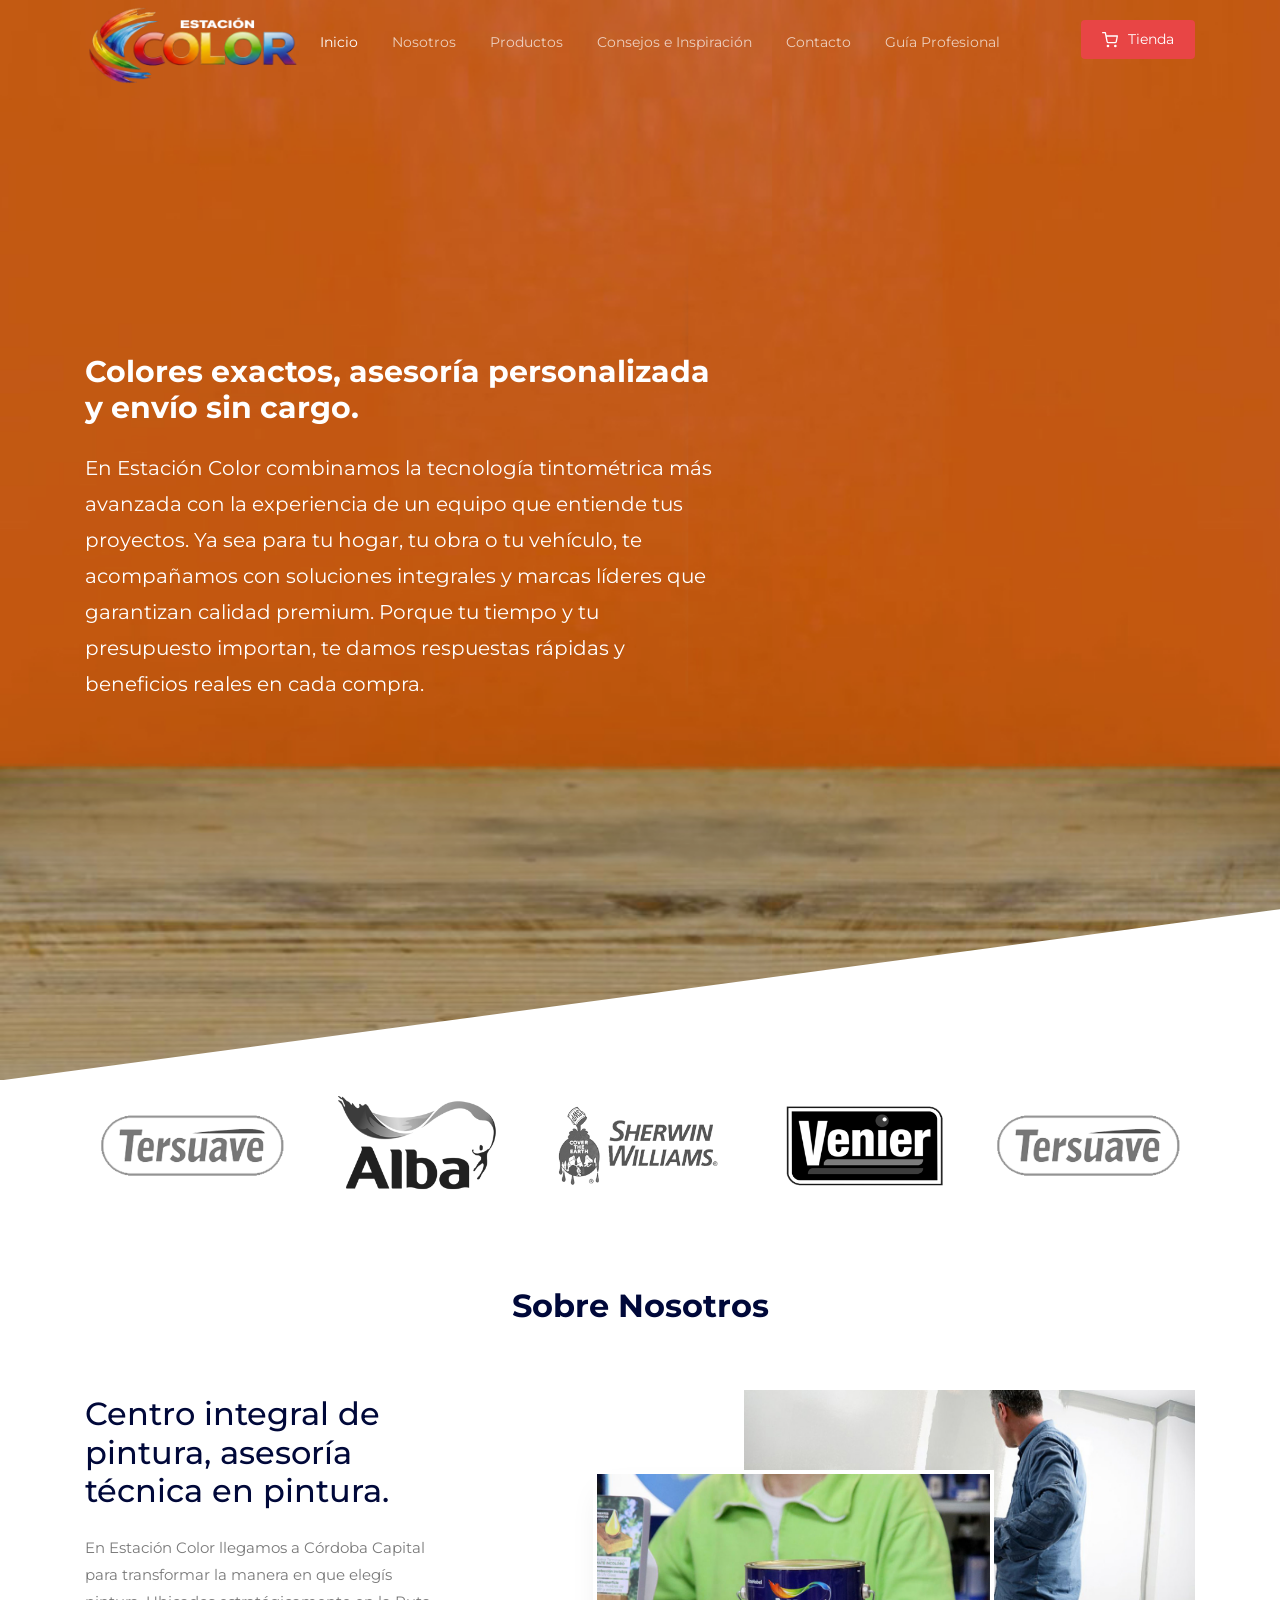
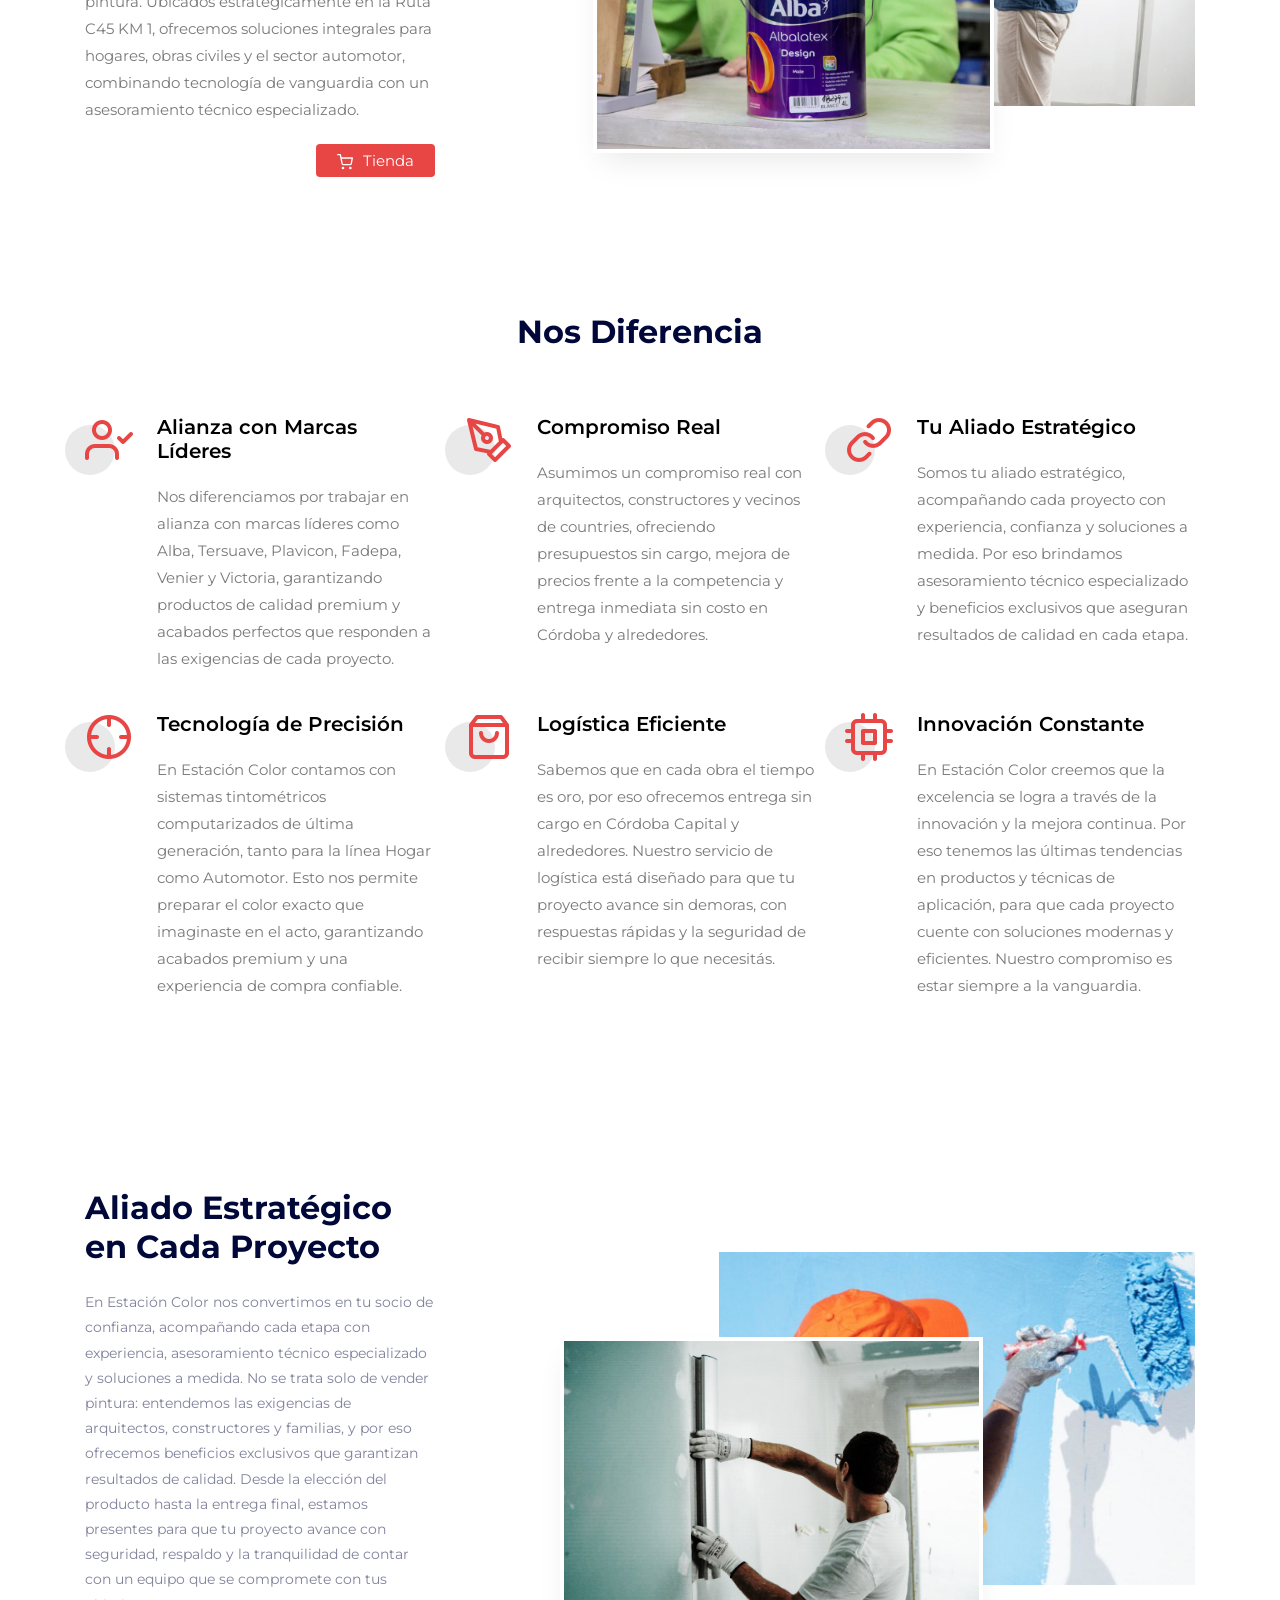
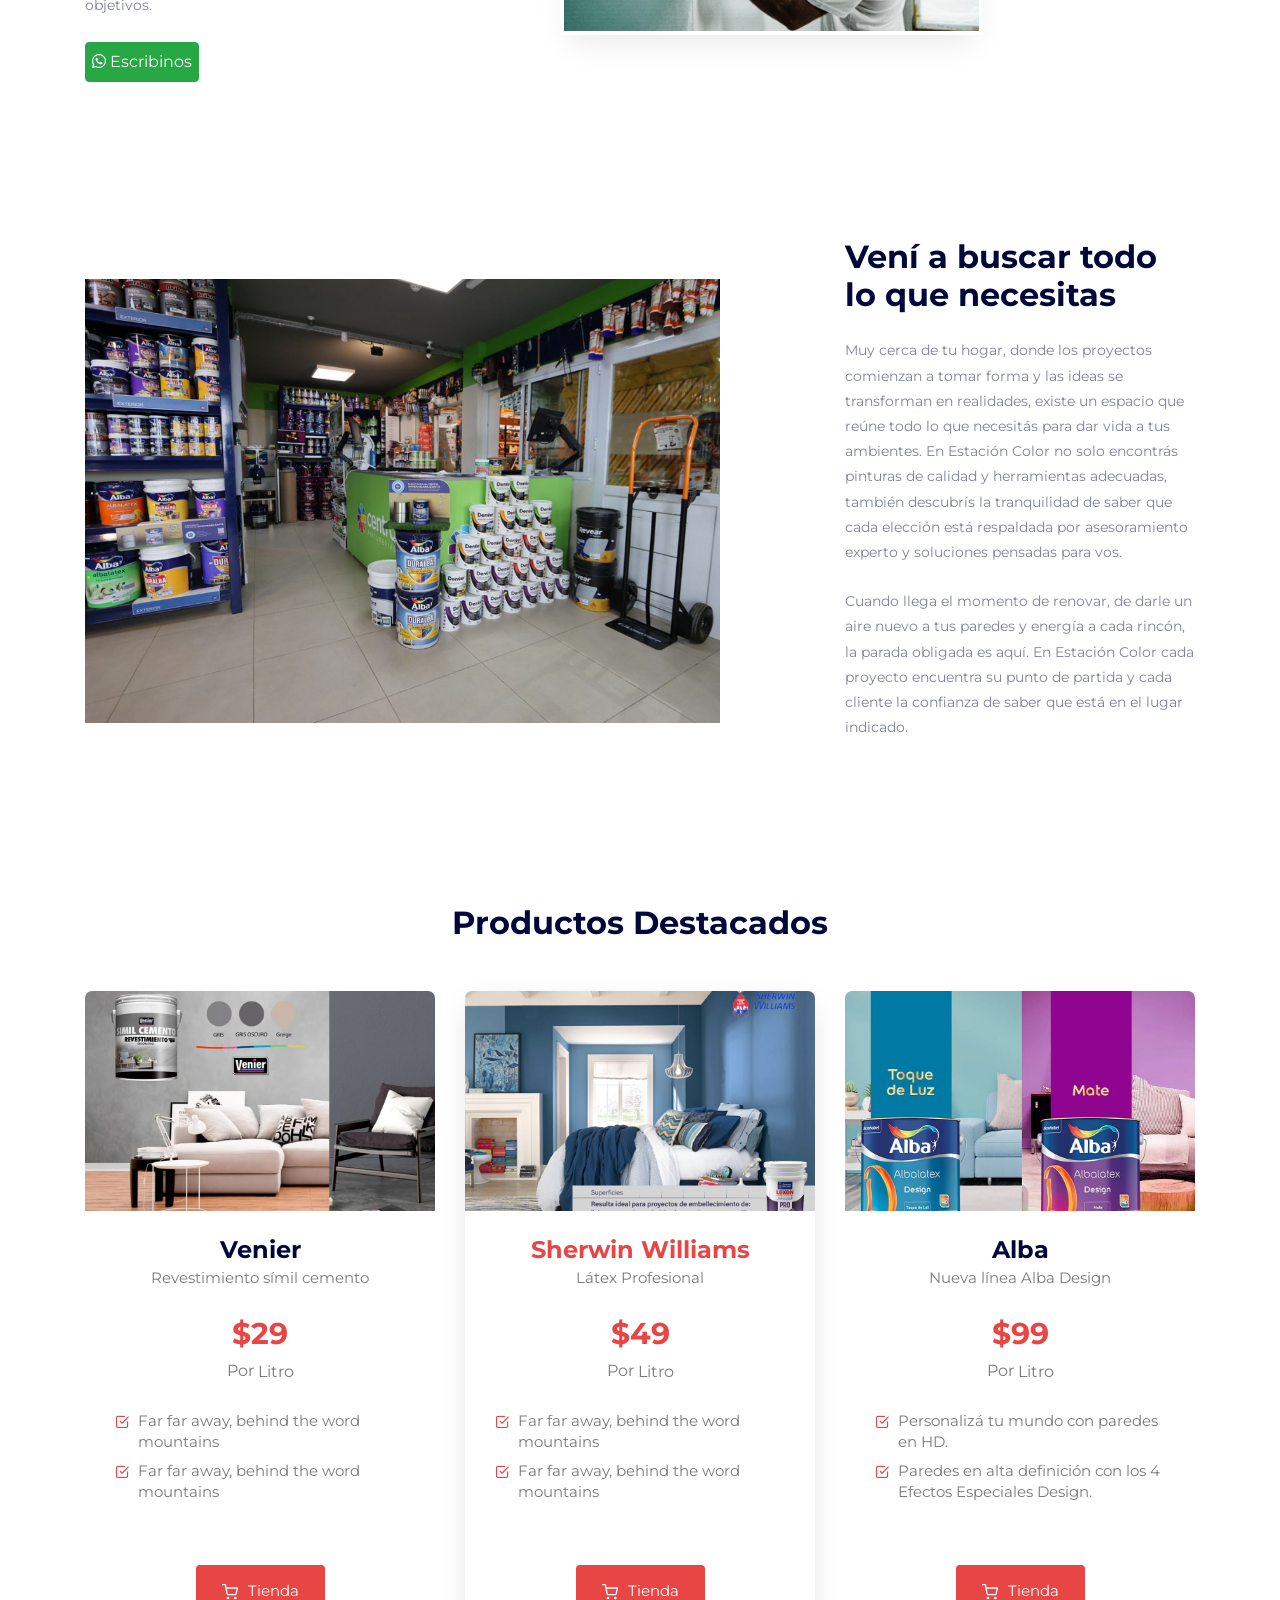
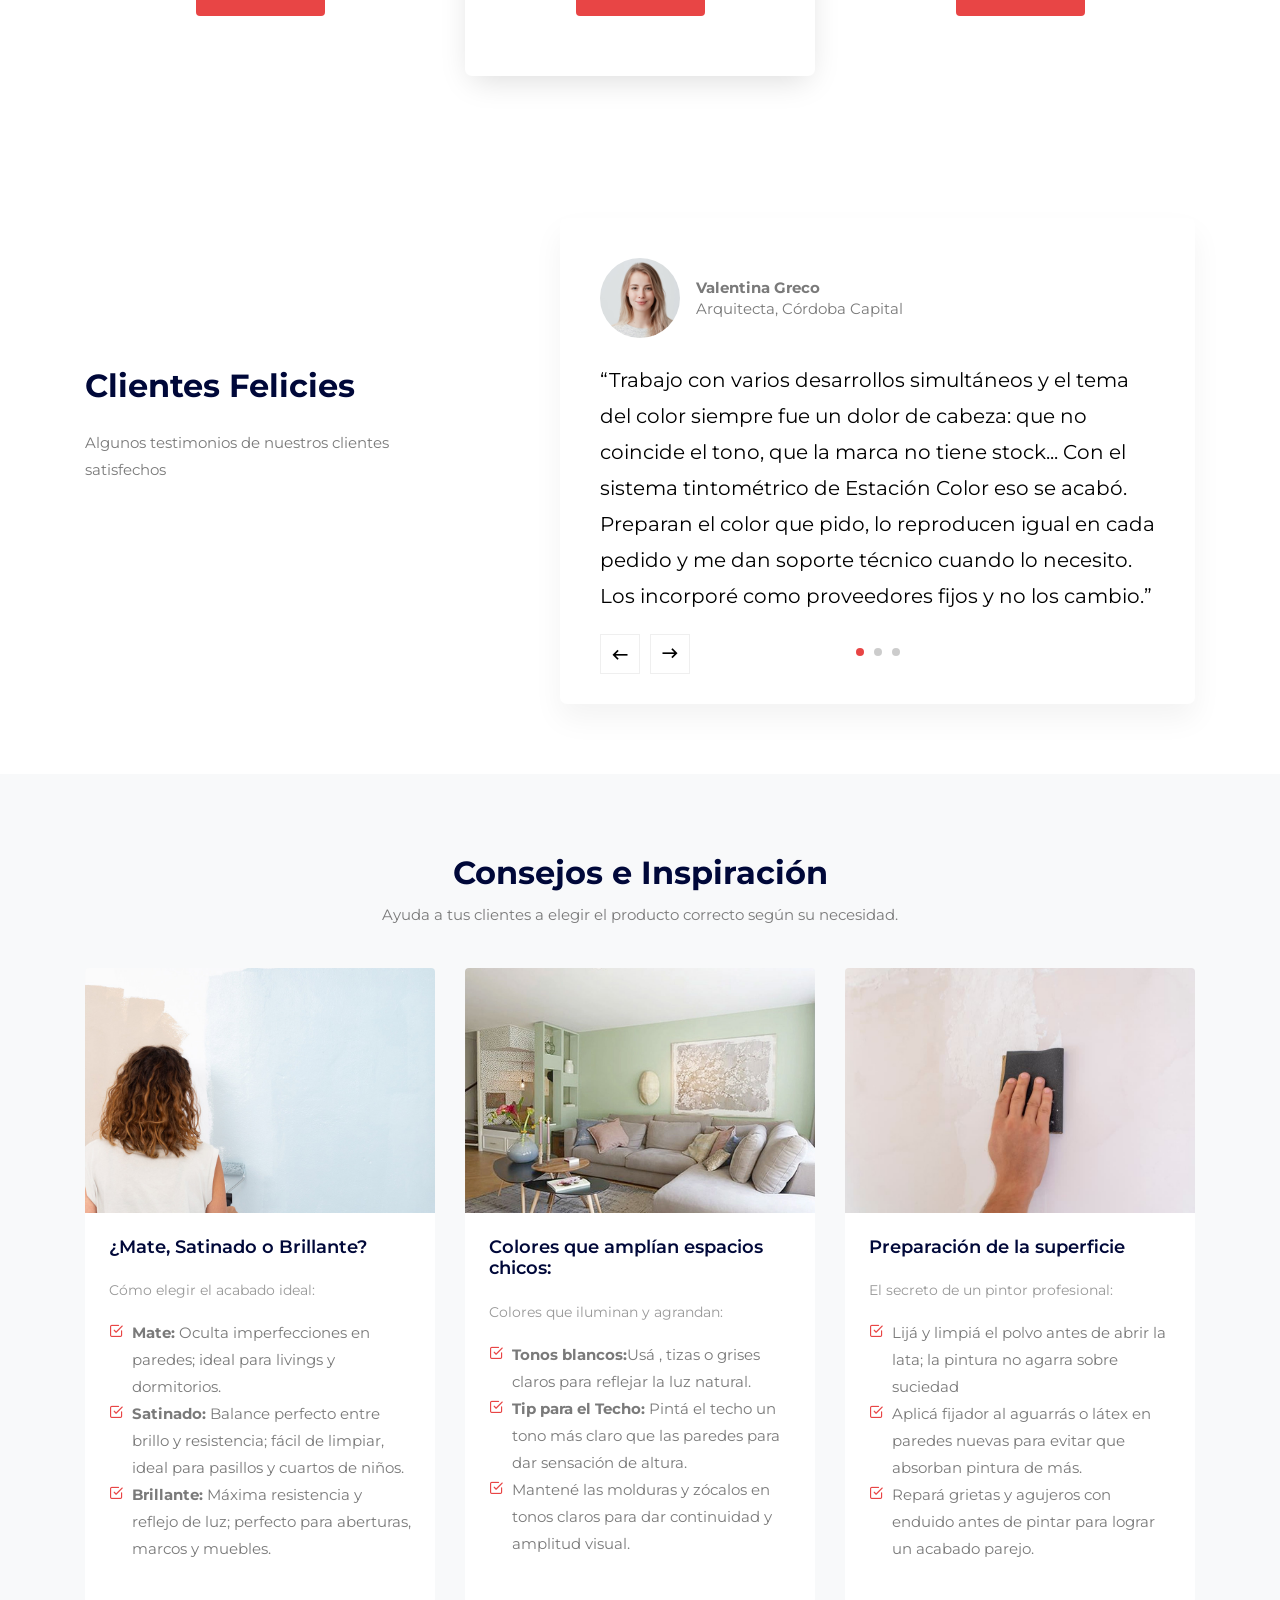
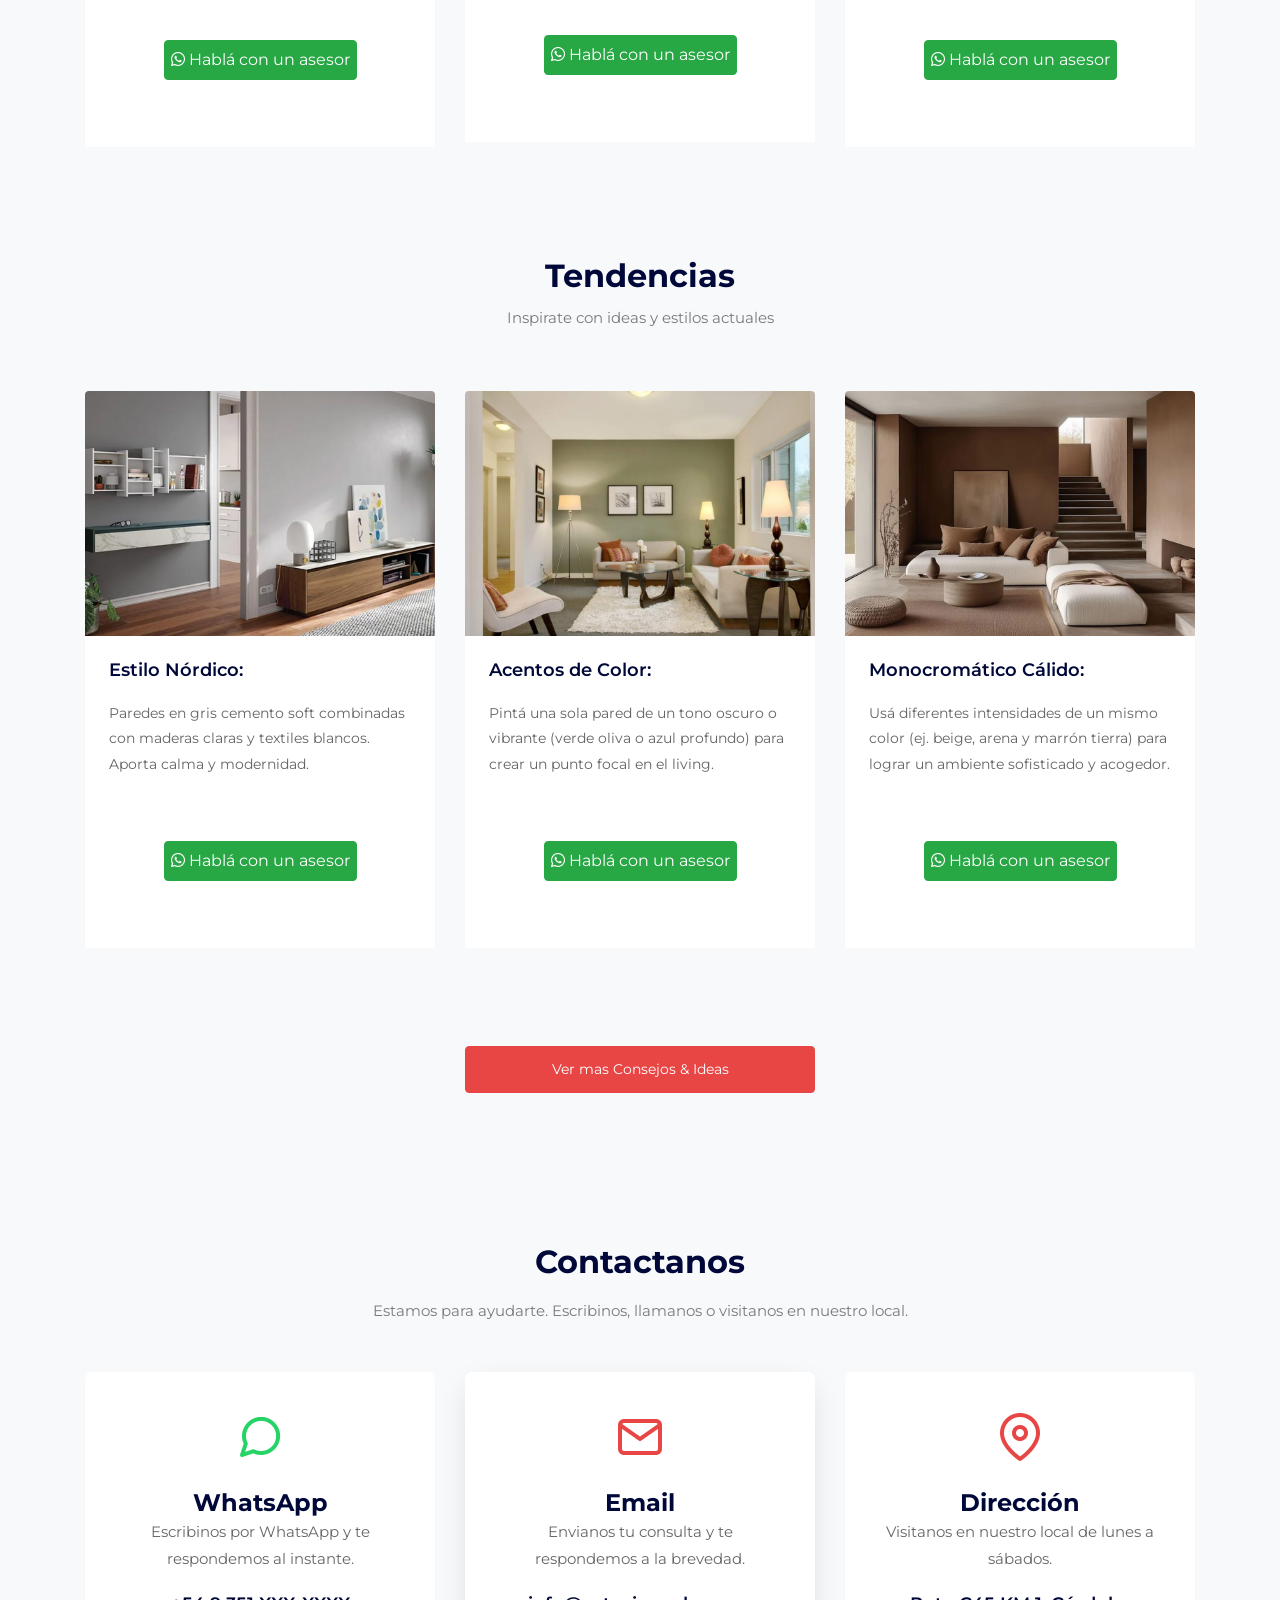
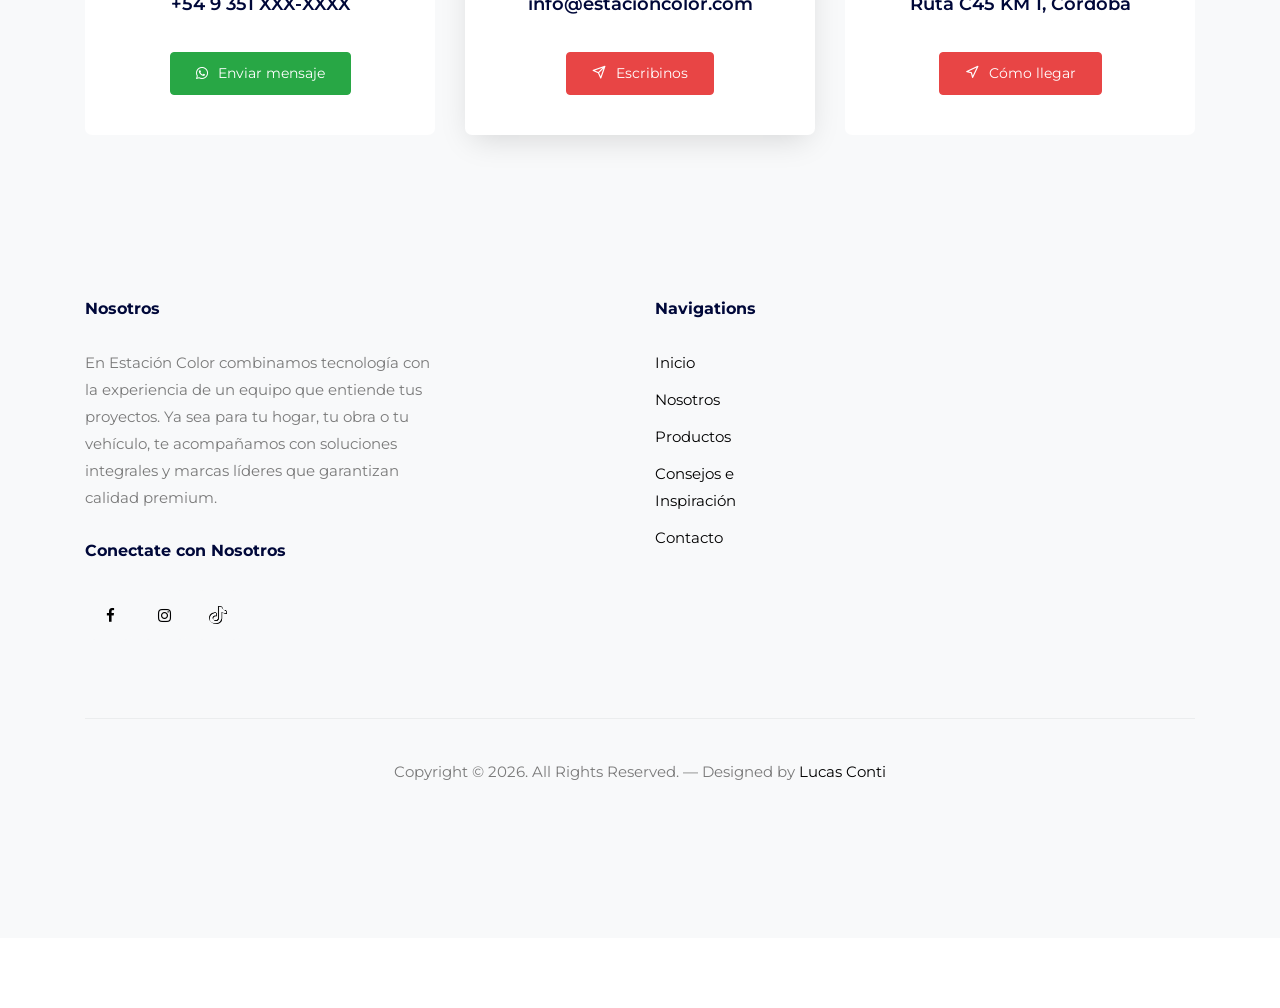
==== commit d3c42aac: "upgrade guia profesional" ====
--- a/index.html
+++ b/index.html
@@ -66,9 +66,10 @@
               <li><a href="#product">Productos</a></li>
               <li><a href="#consejo">Consejos e Inspiración</a></li>
               <li><a href="#contact">Contacto</a></li>
+              <li><a href="guia.html">Guía Profesional</a></li>
             </ul>
 
-            <ul class="js-clone-nav d-none d-lg-inline-block text-left site-menu float-right menu-absolute">
+            <ul class="d-none d-lg-inline-block text-left site-menu float-right menu-absolute">
               <!-- <li class="cta-button"><a href="#" target="_blank">Tienda</a></li>-->
               <li class="cta-button">
                 <a href="#" target="_blank">
@@ -811,13 +812,12 @@
                       <img src="images/person_4-min.jpg" alt="Image" class="img-fluid">
                     </div>
                     <div class="author">
-                      <cite class="d-block mb-0">Kaila Woodland</cite>
-                      <span>Owner, Greenland, Inc.</span>
+                      <cite class="d-block mb-0">Valentina Greco</cite>
+                      <span>Arquitecta, Córdoba Capital</span>
                     </div>
                   </div>
                   <blockquote>
-                    <p>&ldquo;Far far away, behind the word mountains, far from the countries Vokalia and Consonantia,
-                      there live the blind texts. Separated they live.&rdquo;</p>
+                    <p>&ldquo;Trabajo con varios desarrollos simultáneos y el tema del color siempre fue un dolor de cabeza: que no coincide el tono, que la marca no tiene stock... Con el sistema tintométrico de Estación Color eso se acabó. Preparan el color que pido, lo reproducen igual en cada pedido y me dan soporte técnico cuando lo necesito. Los incorporé como proveedores fijos y no los cambio.&rdquo;</p>
                   </blockquote>
                 </div>
 
@@ -827,13 +827,12 @@
                       <img src="images/person_1-min.jpg" alt="Image" class="img-fluid">
                     </div>
                     <div class="author">
-                      <cite class="d-block mb-0">Kaila Woodland</cite>
-                      <span>Owner, Greenland, Inc.</span>
+                      <cite class="d-block mb-0">Fabián Romero</cite>
+                      <span>Maestro Mayor de Obra</span>
                     </div>
                   </div>
                   <blockquote>
-                    <p>&ldquo;Far far away, behind the word mountains, far from the countries Vokalia and Consonantia,
-                      there live the blind texts. Separated they live.&rdquo;</p>
+                    <p>&ldquo;En obra no hay tiempo que perder. Necesito que el material esté cuando lo necesito, no un día después. Con Estación Color armé una relación de confianza desde el primer pedido: me respetan el precio, me avisan cuando hay stock, y me entregan rápido. La gente de ahí sabe lo que vende. Para el que trabaja en construcción, tener una pinturería así cerca es un lujo.&rdquo;</p>
                   </blockquote>
                 </div>
 
@@ -843,13 +842,12 @@
                       <img src="images/person_2-min.jpg" alt="Image" class="img-fluid">
                     </div>
                     <div class="author">
-                      <cite class="d-block mb-0">Kaila Woodland</cite>
-                      <span>Owner, Greenland, Inc.</span>
+                      <cite class="d-block mb-0">Roberto Acosta</cite>
+                      <span>Propietario, Valle Cercano</span>
                     </div>
                   </div>
                   <blockquote>
-                    <p>&ldquo;Far far away, behind the word mountains, far from the countries Vokalia and Consonantia,
-                      there live the blind texts. Separated they live.&rdquo;</p>
+                    <p>&ldquo;No sabía ni por dónde empezar. Quería cambiarle el color a toda la fachada y tenía miedo de equivocarme. En Estación Color me atendieron sin apuro, me explicaron qué producto convenía y me prepararon el color exacto en el momento. Lo mejor fue que me lo mandaron a casa sin cargo. Quedó exactamente como lo imaginé. Se lo recomendé a tres vecinos.&rdquo;</p>
                   </blockquote>
                 </div>
               </div>
@@ -869,39 +867,35 @@
         <div class="row">
           <div class="col-7 mb-4 position-relative text-center mx-auto">
             <h2 class="font-weight-bold text-center">Consejos e Inspiración</h2>
-            <p>Far far away, behind the word mountains, far from the countries Vokalia and Consonantia, there live the
-              blind texts.</p>
+            <p>Ayuda a tus clientes a elegir el producto correcto según su necesidad.</p>
           </div>
 
         </div>
         <div class="row">
 
 
+          <!-- consejo 1 -->
           <div class="col-md-6 mb-5 mb-lg-0 col-lg-4">
             <div class="blog_entry">
-              <a href="#"><img src="images/img_h_3-min.jpg" alt="Free Website Template by Free-Template.co"
+              <a href="#"><img src="images/img_h_3b-min.jpg" alt="¿Mate, Satinado o Brillante?"
                   class="img-fluid"></a>
               <div class="p-4 bg-white">
-                <h3><a href="#">Far far away, behind the word mountains</a></h3>
-                <span class="date">April 25, 2019</span>
-                <p>A small river named Duden flows by their place and supplies it with the necessary regelialia.</p>
+                <h3>¿Mate, Satinado o Brillante?</h3>
+                <span class="date">Cómo elegir el acabado ideal:</span>
+                <ul class="list-unstyled mb-4">
+                  <li class="d-flex"><span class="feather-check-square mr-2 mt-1"></i></span><span><b>Mate:</b> Oculta imperfecciones en paredes; ideal para livings y dormitorios.</span></li>
+                  <li class="d-flex"><span class="feather-check-square mr-2 mt-1"></i></span><span><b>Satinado:</b> Balance perfecto entre brillo y resistencia; fácil de limpiar, ideal para pasillos y cuartos de niños.</span></li>
+                  <li class="d-flex"><span class="feather-check-square mr-2 mt-1"></i></span><span><b>Brillante:</b>  Máxima resistencia y reflejo de luz; perfecto para aberturas, marcos y muebles.</span></li>
+                </ul>
+               
                 <div style="justify-content: center;">
                   <br><br>
-                  <ul class="btn-tienda"
-                    style="list-style: none; display: flex; justify-content: center; padding: 0; margin: 0;">
-                    <!-- <li class="cta-button"><a href="#" target="_blank">Tienda</a></li>-->
-                    <li class="cta-button">
-                      <a href="#" target="_blank" style="padding: 15px 25px;">
-                        <svg xmlns="http://www.w3.org/2000/svg" width="16" height="16" viewBox="0 0 24 24" fill="none"
-                          stroke="currentColor" stroke-width="2" stroke-linecap="round" stroke-linejoin="round"
-                          style="vertical-align: middle; margin-right: 6px;">
-                          <circle cx="9" cy="21" r="1"></circle>
-                          <circle cx="20" cy="21" r="1"></circle>
-                          <path d="M1 1h4l2.68 13.39a2 2 0 0 0 2 1.61h9.72a2 2 0 0 0 2-1.61L23 6H6"></path>
-                        </svg>
-                        Ver Producto
+                  <ul  style="list-style: none; display: flex; justify-content: center; padding: 0; margin: 0;">
+                    <p>
+                      <a href="#" class="btn btn-success" style="padding: 7px 6px; font-size: 16px;">
+                        <i class="fa-brands fa-whatsapp text-white"></i>  Hablá con un asesor
                       </a>
-                    </li>
+                    </p>
                   </ul>
                   <br>
                 </div>
@@ -909,31 +903,28 @@
             </div>
           </div>
 
+          <!-- consejo 2 -->
           <div class="col-md-6 mb-5 mb-lg-0 col-lg-4">
             <div class="blog_entry">
-              <a href="#"><img src="images/img_h_6-min.jpg" alt="Free Website Template by Free-Template.co"
+              <a href="#"><img src="images/img_h_6b-min.jpg" alt="Colores que amplían espacios chicos"
                   class="img-fluid"></a>
               <div class="p-4 bg-white">
-                <h3><a href="#">Far far away, behind the word mountains</a></h3>
-                <span class="date">April 25, 2019</span>
-                <p>A small river named Duden flows by their place and supplies it with the necessary regelialia.</p>
+                <h3>Colores que amplían espacios chicos:</h3>
+                <span class="date">Colores que iluminan y agrandan:</span>
+                <ul class="list-unstyled mb-4">
+                  <li class="d-flex"><span class="feather-check-square mr-2 mt-1"></i></span><span><b>Tonos blancos:</b>Usá , tizas o grises claros para reflejar la luz natural.</span></li>
+                  <li class="d-flex"><span class="feather-check-square mr-2 mt-1"></i></span><span><b>Tip para el Techo:</b> Pintá el techo un tono más claro que las paredes para dar sensación de altura.</span></li>
+                  <li class="d-flex"><span class="feather-check-square mr-2 mt-1"></i></span><span>Mantené las molduras y zócalos en tonos claros para dar continuidad y amplitud visual.</span></li>
+                </ul>
+                
                 <div style="justify-content: center;">
                   <br><br>
-                  <ul class="btn-tienda"
-                    style="list-style: none; display: flex; justify-content: center; padding: 0; margin: 0;">
-                    <!-- <li class="cta-button"><a href="#" target="_blank">Tienda</a></li>-->
-                    <li class="cta-button">
-                      <a href="#" target="_blank" style="padding: 15px 25px;">
-                        <svg xmlns="http://www.w3.org/2000/svg" width="16" height="16" viewBox="0 0 24 24" fill="none"
-                          stroke="currentColor" stroke-width="2" stroke-linecap="round" stroke-linejoin="round"
-                          style="vertical-align: middle; margin-right: 6px;">
-                          <circle cx="9" cy="21" r="1"></circle>
-                          <circle cx="20" cy="21" r="1"></circle>
-                          <path d="M1 1h4l2.68 13.39a2 2 0 0 0 2 1.61h9.72a2 2 0 0 0 2-1.61L23 6H6"></path>
-                        </svg>
-                        Ver Producto
+                  <ul  style="list-style: none; display: flex; justify-content: center; padding: 0; margin: 0;">
+                    <p>
+                      <a href="#" class="btn btn-success" style="padding: 7px 6px; font-size: 16px;">
+                        <i class="fa-brands fa-whatsapp text-white"></i>  Hablá con un asesor
                       </a>
-                    </li>
+                   </p>
                   </ul>
                   <br>
                 </div>
@@ -941,45 +932,135 @@
             </div>
           </div>
 
+           <!-- consejo 3 -->
           <div class="col-md-6 mb-5 mb-lg-0 col-lg-4">
             <div class="blog_entry">
-              <a href="#"><img src="images/img_h_7-min.jpg" alt="Free Website Template by Free-Template.co"
+              <a href="#"><img src="images/img_h_7b-min.jpg" alt="Preparación de la superficie" class="img-fluid"></a>
+              <div class="p-4 bg-white">
+                <h3>Preparación de la superficie</h3>
+                <span class="date">El secreto de un pintor profesional:</span>
+                <ul class="list-unstyled mb-4">
+                  <li class="d-flex"><span class="feather-check-square mr-2 mt-1"></i></span><span>Lijá y limpiá el polvo antes de abrir la lata; la pintura no agarra sobre suciedad</span></li>
+                  <li class="d-flex"><span class="feather-check-square mr-2 mt-1"></i></span><span>Aplicá fijador al aguarrás o látex en paredes nuevas para evitar que absorban pintura de más.</span></li>
+                  <li class="d-flex"><span class="feather-check-square mr-2 mt-1"></i></span><span>Repará grietas y agujeros con enduido antes de pintar para lograr un acabado parejo.</span></li>
+                </ul>
+                <div style="justify-content: center;">
+                  <br><br>
+                  <ul  style="list-style: none; display: flex; justify-content: center; padding: 0; margin: 0;">
+                    <p>
+                      <a href="#" class="btn btn-success" style="padding: 7px 6px; font-size: 16px;">
+                        <i class="fa-brands fa-whatsapp text-white"></i>  Hablá con un asesor
+                      </a>
+                    </p>
+                  </ul>
+                  <br>
+                </div>
+              </div>
+            </div>
+          </div>
+          <div class="site-section bg-light" style="margin-top: 30px;">
+            <div class="container">
+              <div class="row">
+                <div class="col-7 mb-4 position-relative text-center mx-auto">
+                  <h2 class="font-weight-bold text-center">Tendencias</h2>
+                  <p>Inspirate con ideas y estilos actuales</p>
+                </div>
+              </div>
+          <div class="row">
+          
+           <!-- consejo 4 -->
+          <div class="col-md-6 mb-5 mb-lg-0 col-lg-4" style="margin-top: 20px;">
+            <div class="blog_entry">
+              <a href="#"><img src="images/img_h_12-min.jpg" alt="Free Website Template by Free-Template.co"
                   class="img-fluid"></a>
               <div class="p-4 bg-white">
-                <h3><a href="#">Far far away, behind the word mountains</a></h3>
-                <span class="date">April 25, 2019</span>
-                <p>A small river named Duden flows by their place and supplies it with the necessary regelialia.</p>
+                <h3 class="title-trends">Estilo Nórdico:</h3>
+                <p class="text-trends">Paredes en gris cemento soft combinadas con maderas claras y textiles blancos. Aporta calma y modernidad.</p>
+                <!-- <ul class="list-unstyled mb-4">
+                  <li class="d-flex"><span class="feather-check-square mr-2 mt-1"></i></span><span><b></b> Paredes en gris cemento soft combinadas con maderas claras y textiles blancos. Aporta calma y modernidad.</span></li>
+                  <li class="d-flex"><span class="feather-check-square mr-2 mt-1"></i></span><span><b>Acentos de Color:</b> Balance perfecto entre brillo y resistencia; fácil de limpiar, ideal para pasillos y cuartos de niños.</span></li>
+                  <li class="d-flex"><span class="feather-check-square mr-2 mt-1"></i></span><span><b>Brillante:</b>  Máxima resistencia y reflejo de luz; perfecto para aberturas, marcos y muebles.</span></li>
+                </ul> -->
+               
                 <div style="justify-content: center;">
                   <br><br>
-                  <ul class="btn-tienda"
-                    style="list-style: none; display: flex; justify-content: center; padding: 0; margin: 0;">
-                    <!-- <li class="cta-button"><a href="#" target="_blank">Tienda</a></li>-->
-                    <li class="cta-button">
-                      <a href="#" target="_blank" style="padding: 15px 25px;">
-                        <svg xmlns="http://www.w3.org/2000/svg" width="16" height="16" viewBox="0 0 24 24" fill="none"
-                          stroke="currentColor" stroke-width="2" stroke-linecap="round" stroke-linejoin="round"
-                          style="vertical-align: middle; margin-right: 6px;">
-                          <circle cx="9" cy="21" r="1"></circle>
-                          <circle cx="20" cy="21" r="1"></circle>
-                          <path d="M1 1h4l2.68 13.39a2 2 0 0 0 2 1.61h9.72a2 2 0 0 0 2-1.61L23 6H6"></path>
-                        </svg>
-                        Ver Producto
+                  <ul  style="list-style: none; display: flex; justify-content: center; padding: 0; margin: 0;">
+                    <p>
+                      <a href="#" class="btn btn-success" style="padding: 7px 6px; font-size: 16px;">
+                        <i class="fa-brands fa-whatsapp text-white"></i>  Hablá con un asesor
                       </a>
-                    </li>
+                    </p>
                   </ul>
                   <br>
                 </div>
               </div>
             </div>
           </div>
-        </div>
-        <div class="row mt-5">
-          <div class="col-lg-4 mx-auto">
-            <a href="#" class="btn btn-primary btn-block">Ver mas Consejos & Ideas</a>
+
+           <!-- consejo 5 -->
+          <div class="col-md-6 mb-5 mb-lg-0 col-lg-4"  style="margin-top: 20px;">
+            <div class="blog_entry">
+              <a href="#"><img src="images/img_h_13-min.jpg" alt="Colores que amplían espacios chicos" class="img-fluid"></a>
+              <div class="p-4 bg-white">
+                 <h3 class="title-trends">Acentos de Color:</h3>
+                <p class="text-trends">Pintá una sola pared de un tono oscuro o vibrante (verde oliva o azul profundo) para crear un punto focal en el living.</p>
+                <!-- <ul class="list-unstyled mb-4">
+                  <li class="d-flex"><span class="feather-check-square mr-2 mt-1"></i></span><span><b>Tonos blancos:</b>Usá , tizas o grises claros para reflejar la luz natural.</span></li>
+                  <li class="d-flex"><span class="feather-check-square mr-2 mt-1"></i></span><span><b>Tip para el Techo:</b> Pintá el techo un tono más claro que las paredes para dar sensación de altura.</span></li>
+                  <li class="d-flex"><span class="feather-check-square mr-2 mt-1"></i></span><span>Mantené las molduras y zócalos en tonos claros para dar continuidad y amplitud visual.    </span></li>
+                </ul> -->
+                
+                <div style="justify-content: center;">
+                  <br><br>
+                  <ul  style="list-style: none; display: flex; justify-content: center; padding: 0; margin: 0;">
+                    <p>
+                      <a href="#" class="btn btn-success" style="padding: 7px 6px; font-size: 16px;">
+                        <i class="fa-brands fa-whatsapp text-white"></i>  Hablá con un asesor
+                      </a>
+                   </p>
+                  </ul>
+                  <br>
+                </div>
+              </div>
+            </div>
+          </div>
+
+           <!-- consejo 6 -->
+          <div class="col-md-6 mb-5 mb-lg-0 col-lg-4"  style="margin-top: 20px;">
+            <div class="blog_entry">
+              <a href="#"><img src="images/img_h_14-min.jpg" alt="Preparación de la superficie" class="img-fluid"></a>
+              <div class="p-4 bg-white">
+                 <h3 class="title-trends">Monocromático Cálido:</h3>
+                <p class="text-trends">Usá diferentes intensidades de un mismo color (ej. beige, arena y marrón tierra) para lograr un ambiente sofisticado y acogedor.</p>
+                <!-- <ul class="list-unstyled mb-4">
+                  <li class="d-flex"><span class="feather-check-square mr-2 mt-1"></i></span><span>Lijá y limpiá el polvo antes de abrir la lata; la pintura no agarra sobre suciedad</span></li>
+                  <li class="d-flex"><span class="feather-check-square mr-2 mt-1"></i></span><span>Aplicá fijador al aguarrás o látex en paredes nuevas para evitar que absorban pintura de más.</span></li>
+                  <li class="d-flex"><span class="feather-check-square mr-2 mt-1"></i></span><span>Repará grietas y agujeros con enduido antes de pintar para lograr un acabado parejo.</span></li>
+                </ul> -->
+                <div style="justify-content: center;">
+                  <br><br>
+                  <ul  style="list-style: none; display: flex; justify-content: center; padding: 0; margin: 0;">
+                    <p>
+                      <a href="#" class="btn btn-success" style="padding: 7px 6px; font-size: 16px;">
+                        <i class="fa-brands fa-whatsapp text-white"></i>  Hablá con un asesor
+                      </a>
+                    </p>
+                  </ul>
+                  <br>
+                </div>
+              </div>
+            </div>
+          </div>
+        </div>
+        <div class="row mt-5" >
+          <div class="col-lg-4 mx-auto" style="margin-top: 50px;">
+            <a href="consejos.html" class="btn btn-primary btn-block">Ver mas Consejos & Ideas</a>
           </div>
         </div>
       </div>
     </div>
+    </di>
+    
 
     <!-- ======= Sección Contacto ======= -->
     <div class="pricing-section" id="contact">
@@ -1012,7 +1093,7 @@
               <div class="mb-4">
                 <span class="feather-mail" style="font-size: 48px; color: #e84545;"></span>
               </div>
-              <h3>Email</h3>
+              <h3 style="color: #000839">Email</h3>
               <p class="mb-3" style="color: #666;">Envianos tu consulta y te respondemos a la brevedad.</p>
               <p style="font-size: 18px; font-weight: 600; color: #000839;">info@estacioncolor.com</p>
               <a href="mailto:info@estacioncolor.com" class="btn btn-primary mt-3"
--- a/css/style.css
+++ b/css/style.css
@@ -547,12 +547,14 @@
 .burger.active:before {
   -webkit-transform: rotate(45deg);
   -moz-transform: rotate(45deg);
+  transform: rotate(45deg);
   filter: progid:DXImageTransform.Microsoft.BasicImage(rotation=5);
   /*for IE*/ }
 
 .burger.active:after {
   -webkit-transform: rotate(-45deg);
   -moz-transform: rotate(-45deg);
+  transform: rotate(-45deg);
   filter: progid:DXImageTransform.Microsoft.BasicImage(rotation=-5);
   /*for IE*/ }
 
@@ -1515,6 +1517,18 @@
     position: relative; }
   .hero-slant, .hero-slant > .container > .row {
     height: 120vh; }
+  @media (max-width: 991.98px) {
+    .hero-slant, .hero-slant > .container > .row {
+      height: auto;
+      min-height: 100vh; } }
+  @media (max-width: 767.98px) {
+    .hero-slant {
+      background-position: center center; }
+    .hero-slant, .hero-slant > .container > .row {
+      height: auto;
+      min-height: 80vh;
+      padding-top: 120px;
+      padding-bottom: 100px; } }
   .hero-slant .sign-up-form {
     padding: 10px;
     border-radius: 7px;
@@ -1667,7 +1681,7 @@
     width: 50px;
     height: 50px;
     border-radius: 50%;
-    background: #ccc;
+    background: rgb(146, 146, 146);
     opacity: .2;
     z-index: -1;
     top: 10px;
@@ -2099,6 +2113,15 @@
   color: #ffffff !important;
 }
 
+@media (max-width: 767.98px) {
+  .h1-hero {
+    font-size: 22px !important;
+  }
+  .p-hero {
+    font-size: 15px !important;
+  }
+}
+
 .ul-about {
   list-style: none;
   padding: 0;
@@ -2251,3 +2274,17 @@
   box-shadow: 0 6px 25px rgba(37, 211, 102, 0.5);
   transform: translateY(-3px);
 }
+
+.text-trends {
+  font-size: 14px;
+  color: #646464;
+  /* font-weight: 600; */
+  /* text-transform: uppercase; */
+  margin-bottom: 10px;
+}
+
+h3{
+  /* font-size: 22px; */
+  font-weight: 600;  
+  margin-bottom: 20px;
+}
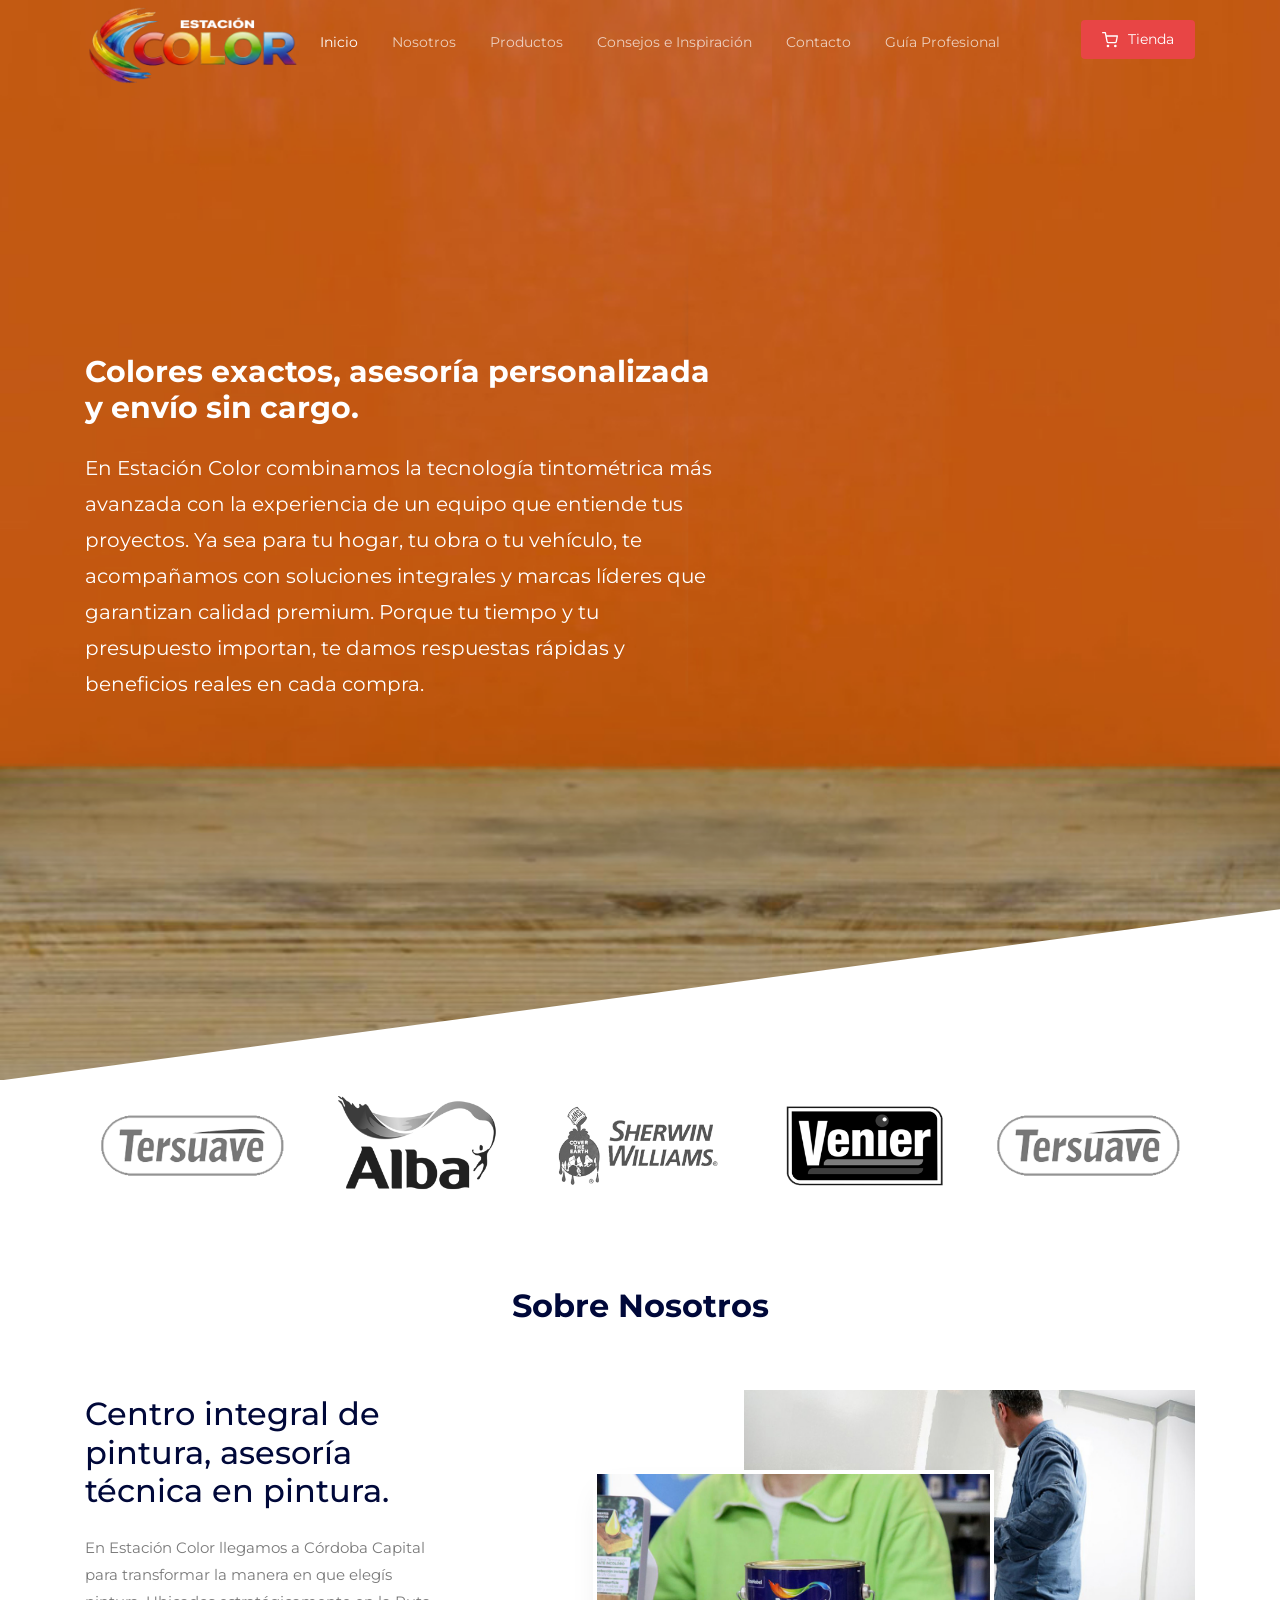
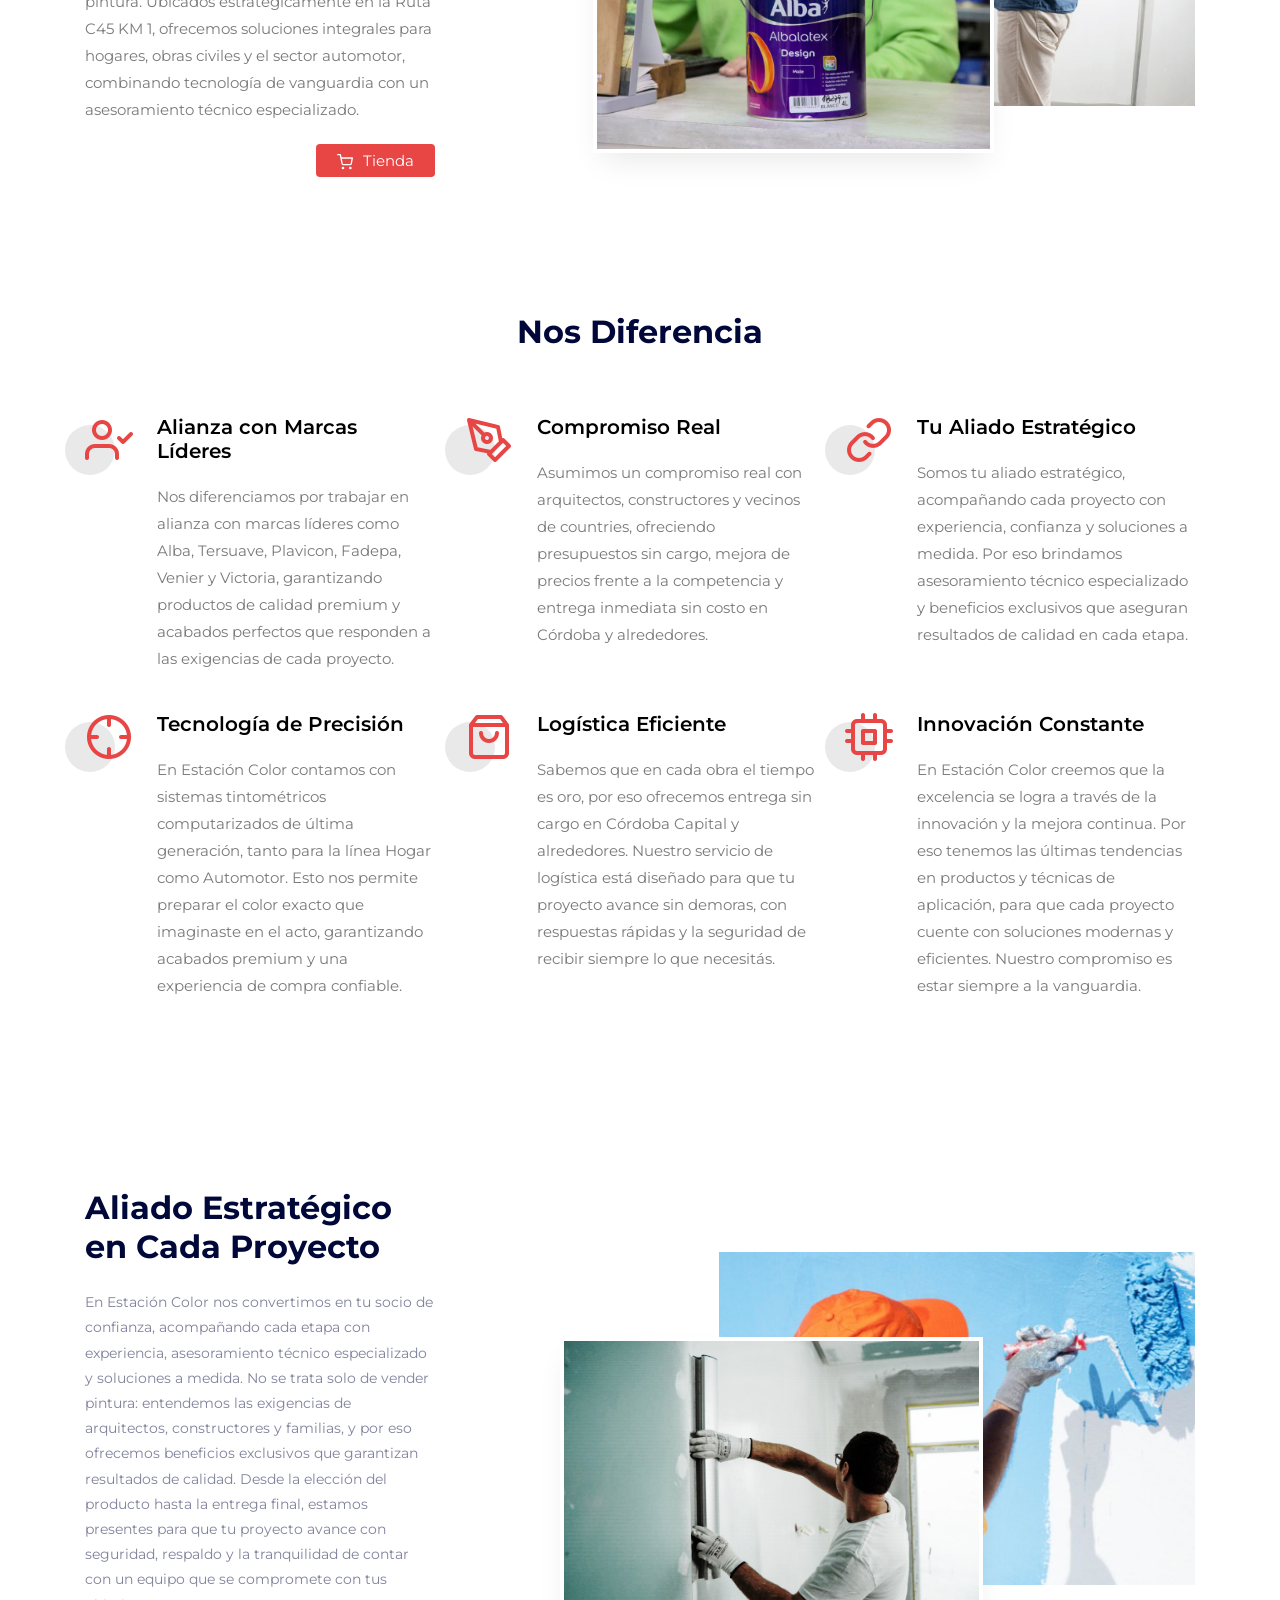
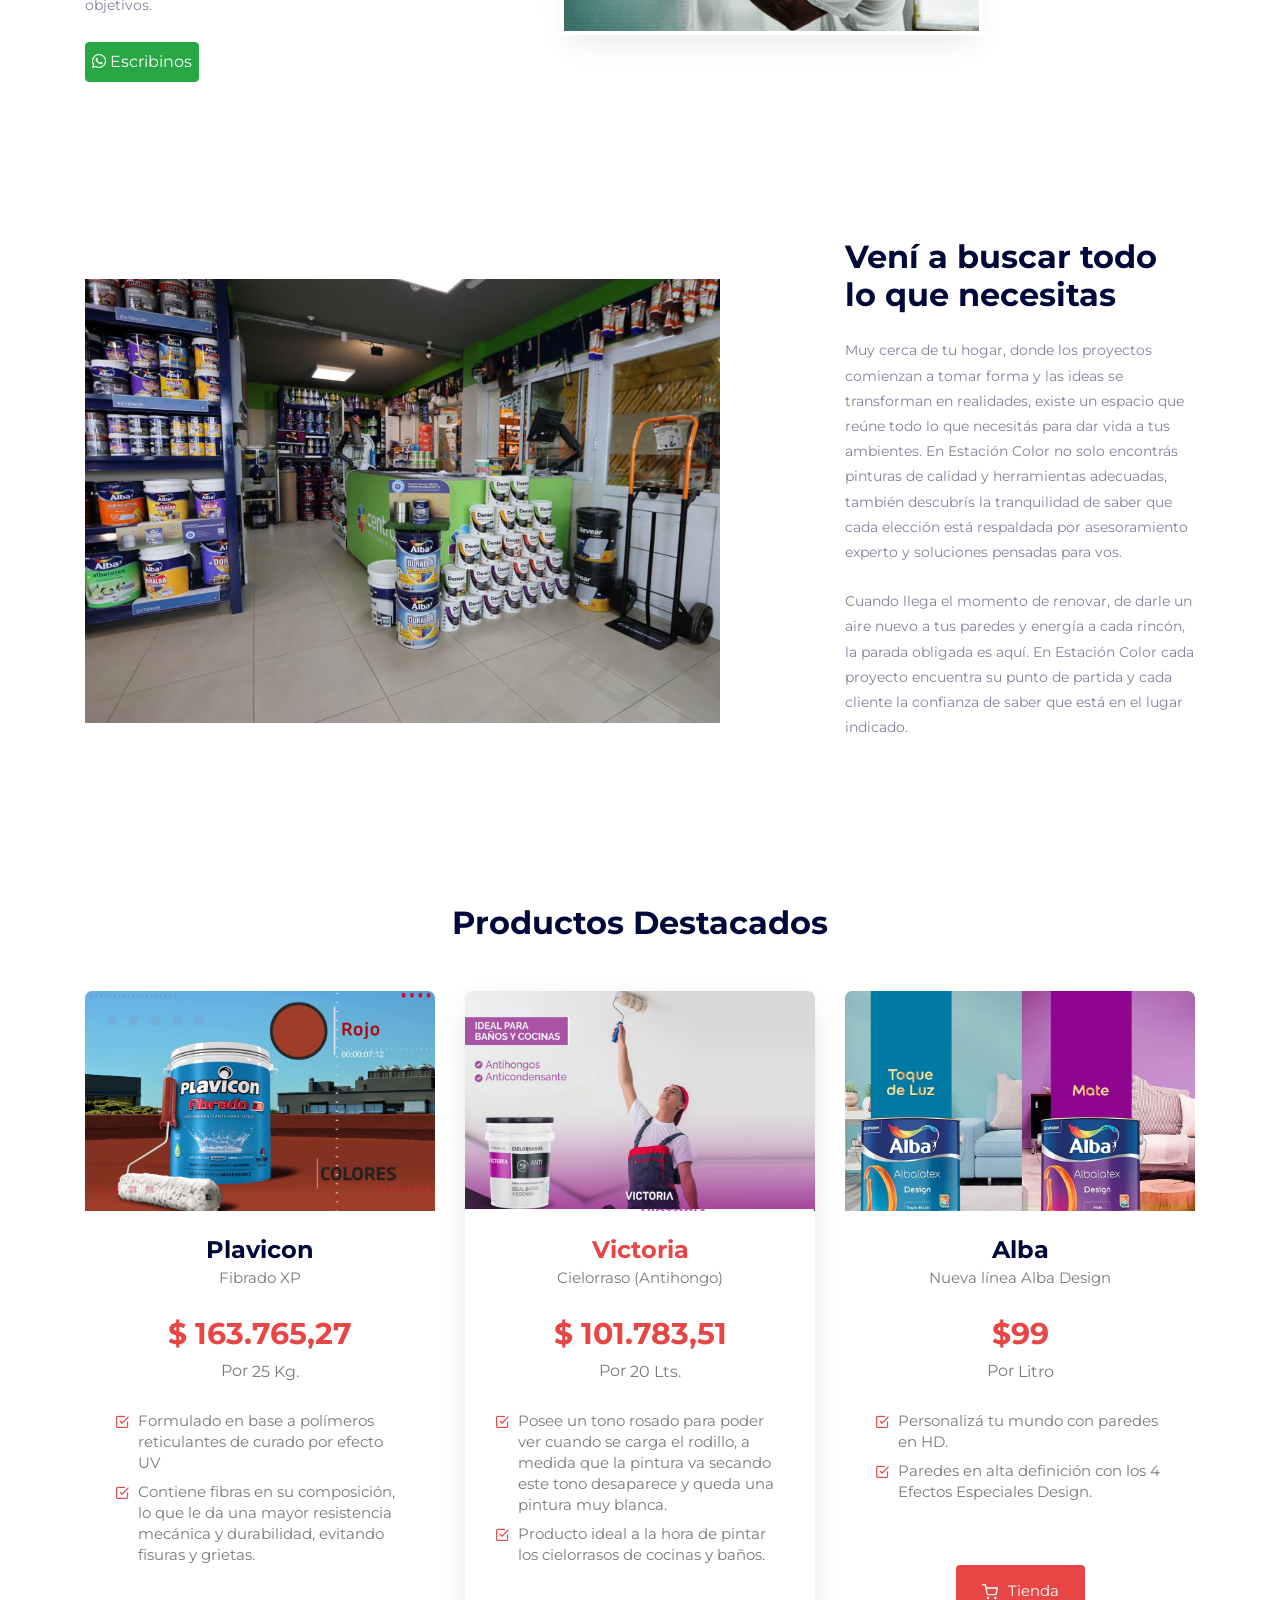
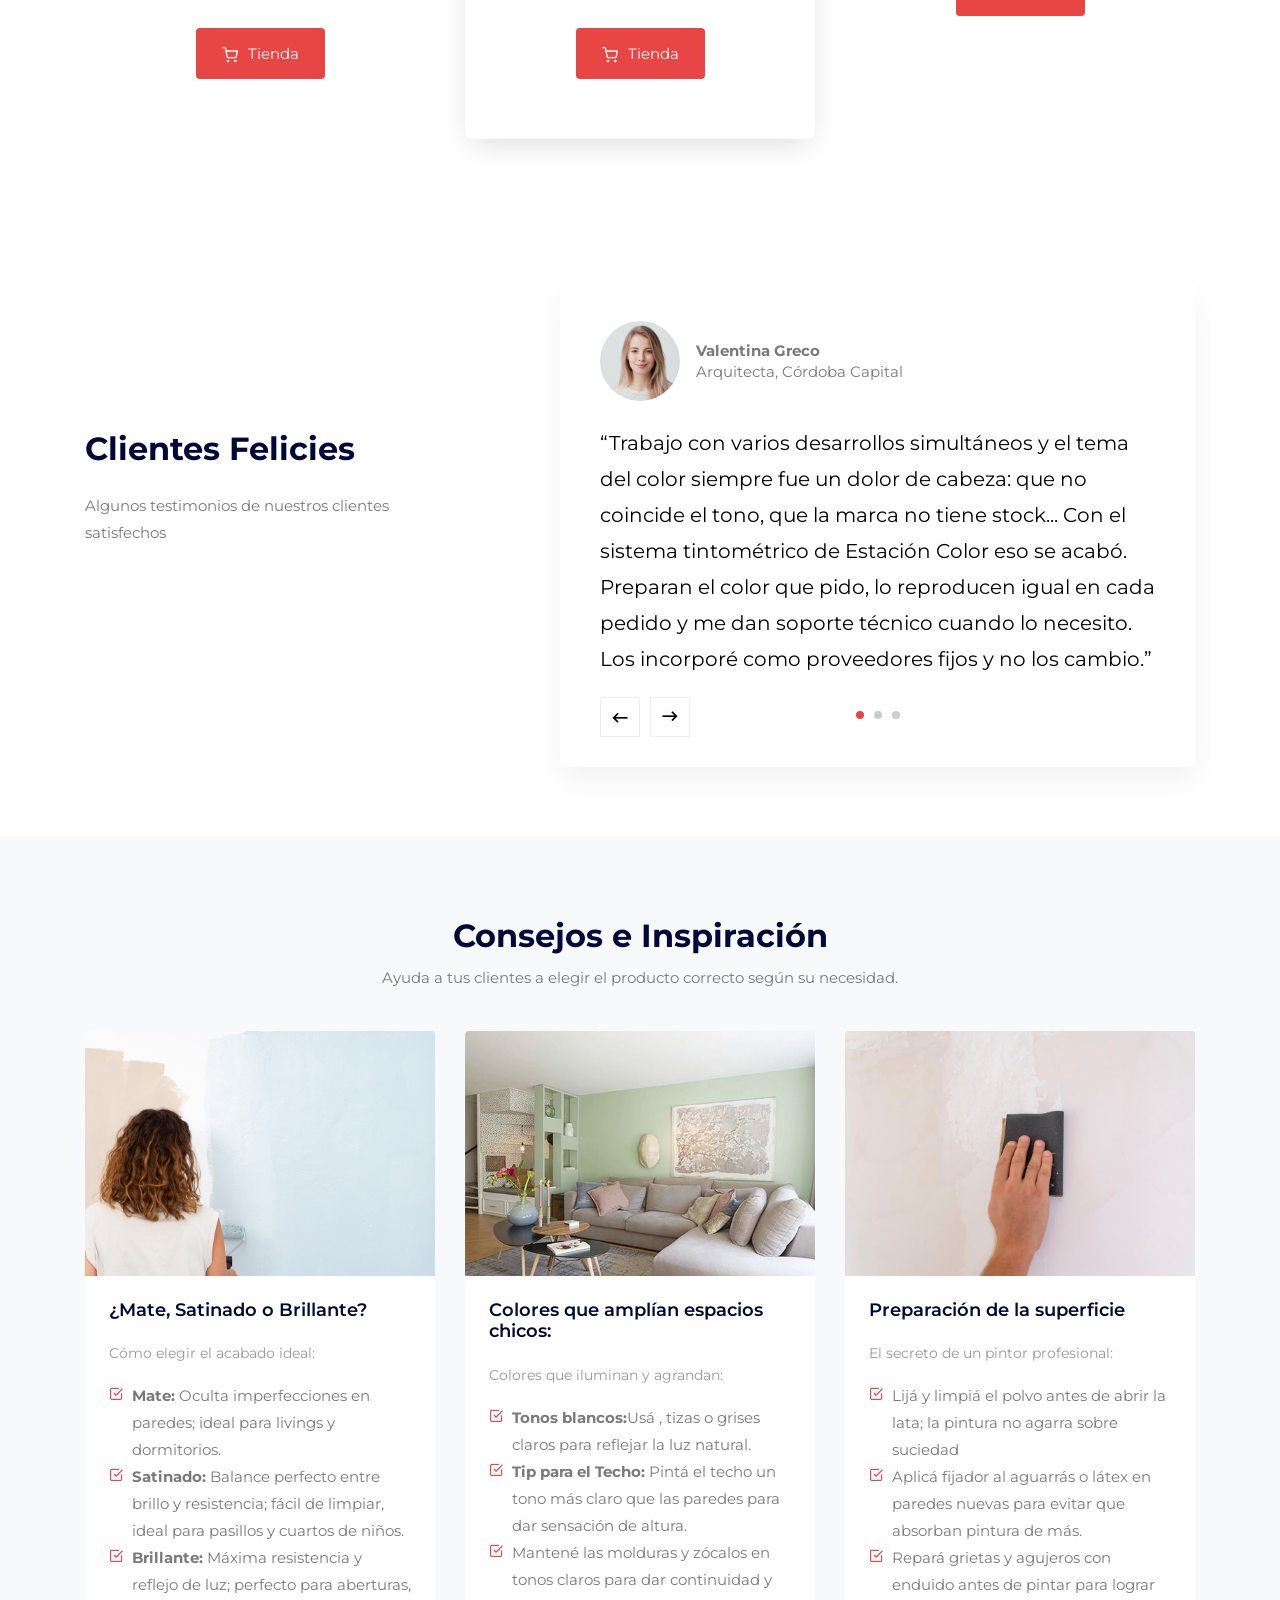
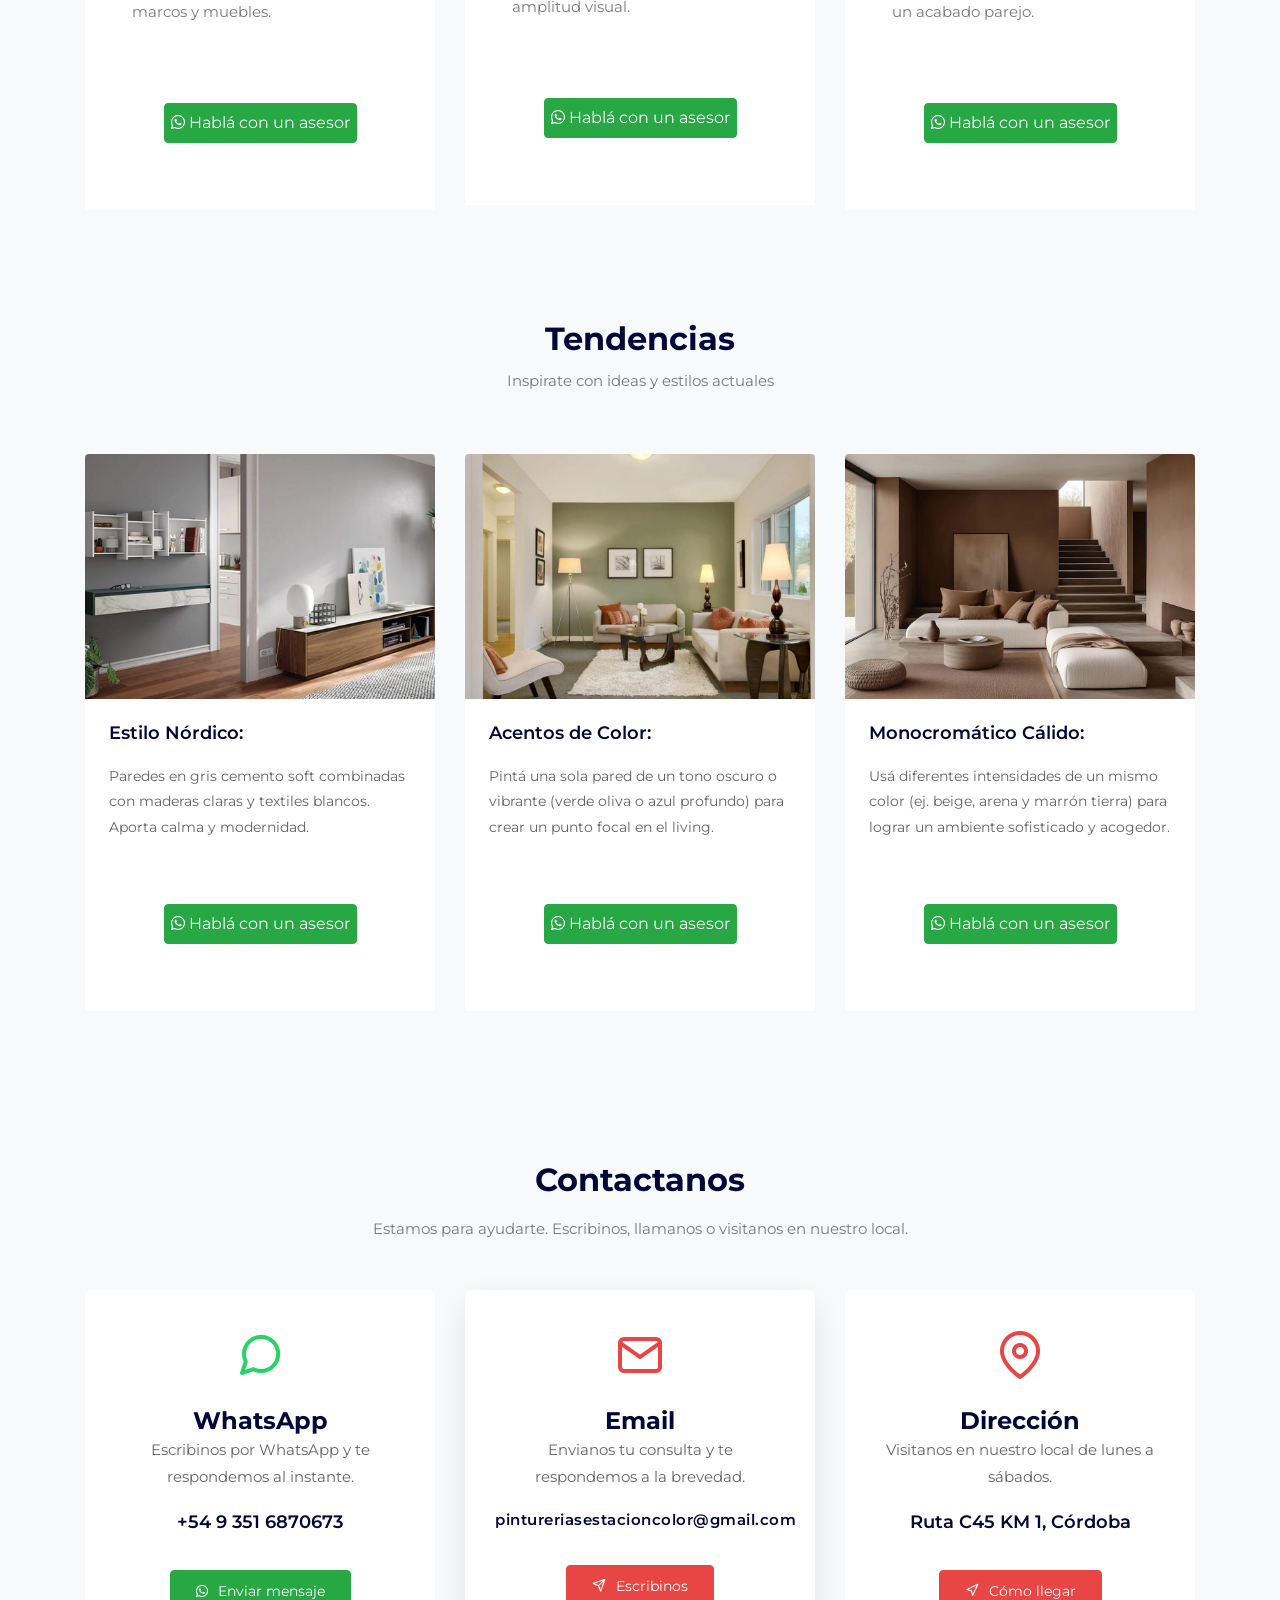
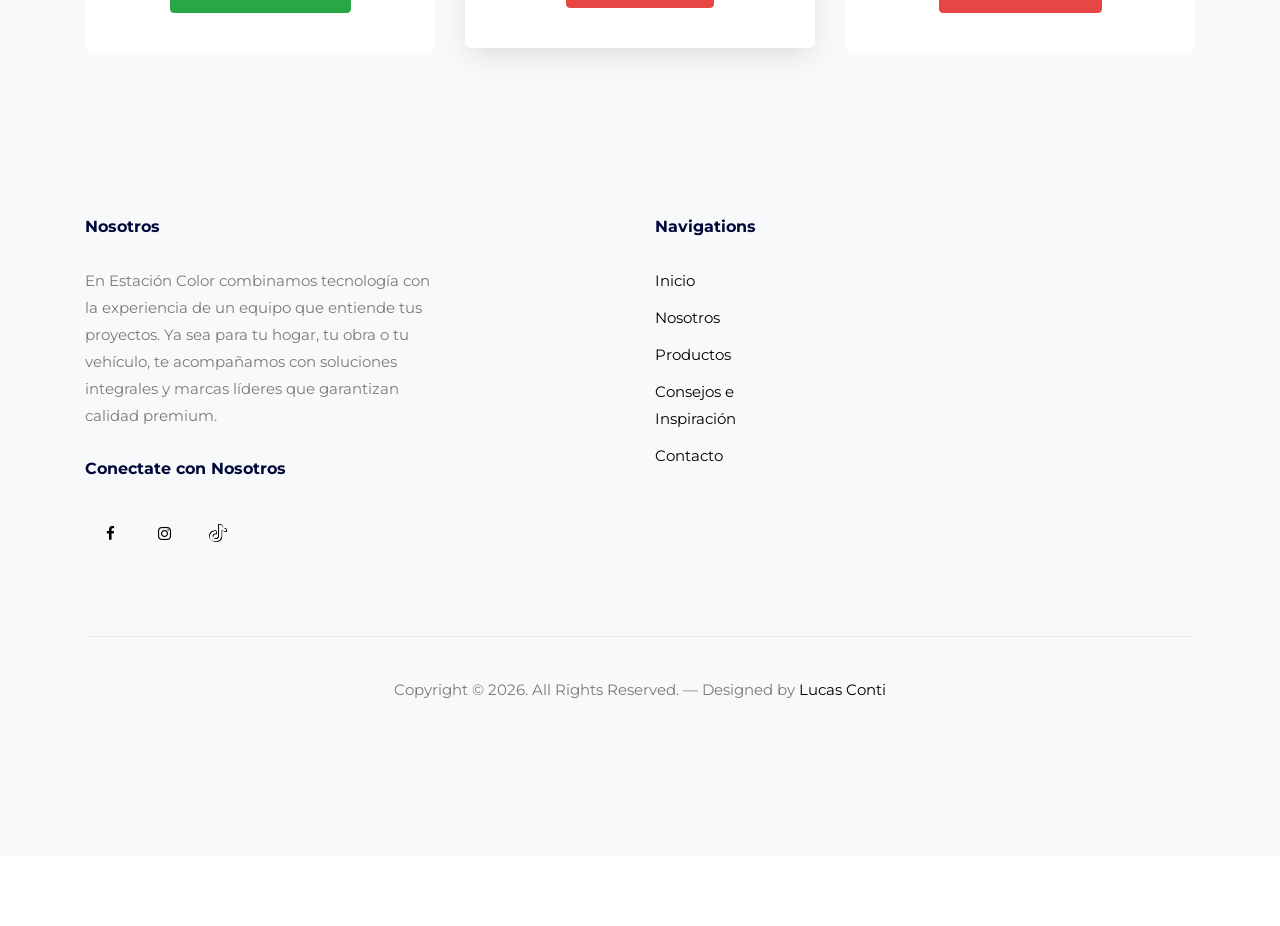
==== commit 83c50cf6: "upgrade contact & products" ====
--- a/index.html
+++ b/index.html
@@ -337,7 +337,7 @@
             estamos presentes para que tu proyecto avance con seguridad, respaldo y la tranquilidad de contar con un
             equipo que se compromete con tus objetivos.</p>
           <p>
-            <a href="#" class="btn btn-success" style="padding: 7px 6px; font-size: 16px;">
+            <a href="https://walink.co/uykxhn" class="btn btn-success" style="padding: 7px 6px; font-size: 16px;">
               <i class="fa-brands fa-whatsapp text-white"></i> Escribinos
             </a>
           </p>
@@ -366,7 +366,7 @@
             rincón, la parada obligada es aquí. En Estación Color cada proyecto encuentra su punto de partida y cada
             cliente la confianza de saber que está en el lugar indicado.</p>
           <!-- <p>
-              <a href="#" class="btn btn-success" style="padding: 7px 6px;">
+              <a href="https://walink.co/uykxhn" class="btn btn-success" style="padding: 7px 6px;">
                 <i class="fa-brands fa-whatsapp text-white"></i> Escribinos
               </a>
             </p> -->
@@ -594,18 +594,18 @@
           <div class="col-md-6 col-lg-4 mb-4">
             <div class="pricing-item">
               <div class="product-img-wrap">
-                <img src="images/img_h_9-min.jpg" alt="venier">
+                <img src="images/img_h_9-min.jpg" alt="Plavicon">
               </div>
               <div class="card-body">
-                <h3>Venier</h3>
+                <h3>Plavicon</h3>
                 <div class="description">
-                  <p>Revestimiento símil cemento</p>
+                  <p>Fibrado XP</p>
                 </div>
                 <div class="period-change mb-4 d-block">
                   <div class="price-wrap">
                     <div class="price">
                       <div>
-                        <div>$29</div>
+                        <div>$ 163.765,27 </div>
                         <!-- <div>$299</div> -->
                       </div>
                     </div>
@@ -614,20 +614,19 @@
                     <div class="d-inline-block mr-1">Por</div>
                     <div class="d-block text-left period">
                       <div>
-                        <div>Litro</div>
+                        <div>25 Kg.</div>
                         <!-- <div>Year</div> -->
                       </div>
                     </div>
                   </div>
                 </div>
                 <ul class="list-unstyled mb-4">
-                  <li class="d-flex"><span class="feather-check-square mr-2 mt-1"></i></span><span>Far far away, behind
-                      the word mountains</span></li>
-                  <li class="d-flex"><span class="feather-check-square mr-2 mt-1"></i></span><span>Far far away, behind
-                      the word mountains</span></li>
+                  <li class="d-flex"><span class="feather-check-square mr-2 mt-1"></i></span><span>Formulado en base a polímeros reticulantes de curado por efecto UV </span></li>
+                  <li class="d-flex"><span class="feather-check-square mr-2 mt-1"></i></span><span>Contiene fibras en su composición, lo que le da una mayor resistencia mecánica y durabilidad, evitando fisuras y grietas.</span></li>
+                  
                 </ul>
                 <div style="justify-content: center;">
-                  <br><br>
+                  <br><br> 
                   <ul class="btn-tienda"
                     style="float: none !important; display: flex !important; justify-content: center; padding: 0; margin: 0;">
                     <!-- <li class="cta-button"><a href="#" target="_blank">Tienda</a></li>-->
@@ -654,18 +653,18 @@
           <div class="col-md-6 col-lg-4 mb-4">
             <div class="pricing-item active">
               <div class="product-img-wrap">
-                <img src="images/img_h_10-min.jpg" alt="Advanced Plan Product">
+                <img src="images/img_h_10-min.jpg" alt="Victoria">
               </div>
               <div class="card-body">
-                <h3>Sherwin Williams</h3>
+                <h3>Victoria </h3>
                 <div class="description">
-                  <p>Látex Profesional</p>
+                  <p>Cielorraso (Antihongo)</p>
                 </div>
                 <div class="period-change mb-4 d-block">
                   <div class="price-wrap">
                     <div class="price">
                       <div>
-                        <div>$49</div>
+                        <div>$ 101.783,51 </div>
                         <!-- <div>$599</div> -->
                       </div>
                     </div>
@@ -674,17 +673,15 @@
                     <div class="d-inline-block mr-1">Por</div>
                     <div class="d-block text-left period">
                       <div>
-                        <div>Litro</div>
+                        <div>20 Lts.</div>
                         <!-- <div>Year</div> -->
                       </div>
                     </div>
                   </div>
                 </div>
                 <ul class="list-unstyled mb-4">
-                  <li class="d-flex"><span class="feather-check-square mr-2 mt-1"></span><span>Far far away, behind the
-                      word mountains</span></li>
-                  <li class="d-flex"><span class="feather-check-square mr-2 mt-1"></span><span>Far far away, behind the
-                      word mountains</span></li>
+                  <li class="d-flex"><span class="feather-check-square mr-2 mt-1"></span><span>Posee un tono rosado para poder ver cuando se carga el rodillo, a medida que la pintura va secando este tono desaparece y queda una pintura muy blanca.</span></li>
+                  <li class="d-flex"><span class="feather-check-square mr-2 mt-1"></span><span>Producto ideal a la hora de pintar los cielorrasos de cocinas y baños.</span></li>
                 </ul>
                 <div style="justify-content: center;">
                   <br><br>
@@ -892,7 +889,7 @@
                   <br><br>
                   <ul  style="list-style: none; display: flex; justify-content: center; padding: 0; margin: 0;">
                     <p>
-                      <a href="#" class="btn btn-success" style="padding: 7px 6px; font-size: 16px;">
+                      <a href="https://walink.co/uykxhn" class="btn btn-success" style="padding: 7px 6px; font-size: 16px;">
                         <i class="fa-brands fa-whatsapp text-white"></i>  Hablá con un asesor
                       </a>
                     </p>
@@ -921,7 +918,7 @@
                   <br><br>
                   <ul  style="list-style: none; display: flex; justify-content: center; padding: 0; margin: 0;">
                     <p>
-                      <a href="#" class="btn btn-success" style="padding: 7px 6px; font-size: 16px;">
+                      <a href="https://walink.co/uykxhn" class="btn btn-success" style="padding: 7px 6px; font-size: 16px;">
                         <i class="fa-brands fa-whatsapp text-white"></i>  Hablá con un asesor
                       </a>
                    </p>
@@ -948,7 +945,7 @@
                   <br><br>
                   <ul  style="list-style: none; display: flex; justify-content: center; padding: 0; margin: 0;">
                     <p>
-                      <a href="#" class="btn btn-success" style="padding: 7px 6px; font-size: 16px;">
+                      <a href="https://walink.co/uykxhn" class="btn btn-success" style="padding: 7px 6px; font-size: 16px;">
                         <i class="fa-brands fa-whatsapp text-white"></i>  Hablá con un asesor
                       </a>
                     </p>
@@ -986,7 +983,7 @@
                   <br><br>
                   <ul  style="list-style: none; display: flex; justify-content: center; padding: 0; margin: 0;">
                     <p>
-                      <a href="#" class="btn btn-success" style="padding: 7px 6px; font-size: 16px;">
+                      <a href="https://walink.co/uykxhn" class="btn btn-success" style="padding: 7px 6px; font-size: 16px;">
                         <i class="fa-brands fa-whatsapp text-white"></i>  Hablá con un asesor
                       </a>
                     </p>
@@ -1014,7 +1011,7 @@
                   <br><br>
                   <ul  style="list-style: none; display: flex; justify-content: center; padding: 0; margin: 0;">
                     <p>
-                      <a href="#" class="btn btn-success" style="padding: 7px 6px; font-size: 16px;">
+                      <a href="https://walink.co/uykxhn" class="btn btn-success" style="padding: 7px 6px; font-size: 16px;">
                         <i class="fa-brands fa-whatsapp text-white"></i>  Hablá con un asesor
                       </a>
                    </p>
@@ -1041,7 +1038,7 @@
                   <br><br>
                   <ul  style="list-style: none; display: flex; justify-content: center; padding: 0; margin: 0;">
                     <p>
-                      <a href="#" class="btn btn-success" style="padding: 7px 6px; font-size: 16px;">
+                      <a href="https://walink.co/uykxhn" class="btn btn-success" style="padding: 7px 6px; font-size: 16px;">
                         <i class="fa-brands fa-whatsapp text-white"></i>  Hablá con un asesor
                       </a>
                     </p>
@@ -1052,11 +1049,11 @@
             </div>
           </div>
         </div>
-        <div class="row mt-5" >
+        <!-- <div class="row mt-5" >
           <div class="col-lg-4 mx-auto" style="margin-top: 50px;">
             <a href="consejos.html" class="btn btn-primary btn-block">Ver mas Consejos & Ideas</a>
           </div>
-        </div>
+        </div> -->
       </div>
     </div>
     </di>
@@ -1079,8 +1076,8 @@
               </div>
               <h3>WhatsApp</h3>
               <p class="mb-3" style="color: #666;">Escribinos por WhatsApp y te respondemos al instante.</p>
-              <p style="font-size: 18px; font-weight: 600; color: #000839;">+54 9 351 XXX-XXXX</p>
-              <a href="https://wa.me/5493517777777" target="_blank" rel="noopener" class="btn btn-success mt-3"
+              <p style="font-size: 18px; font-weight: 600; color: #000839;">+54 9 351 6870673</p>
+              <a href="https://walink.co/uykxhn" target="_blank" rel="noopener" class="btn btn-success mt-3"
                 style="padding: 10px 25px; font-size: 14px;">
                 <i class="fa-brands fa-whatsapp text-white" style="margin-right: 6px;"></i> Enviar mensaje
               </a>
@@ -1095,8 +1092,8 @@
               </div>
               <h3 style="color: #000839">Email</h3>
               <p class="mb-3" style="color: #666;">Envianos tu consulta y te respondemos a la brevedad.</p>
-              <p style="font-size: 18px; font-weight: 600; color: #000839;">info@estacioncolor.com</p>
-              <a href="mailto:info@estacioncolor.com" class="btn btn-primary mt-3"
+              <p style="font-size: 15px; font-weight: 600; color: #000839; letter-spacing: 0.5px;">pintureriasestacioncolor@gmail.com</p>
+              <a href="mailto:pintureriasestacioncolor@gmail.com/?subject=Consulta" class="btn btn-primary mt-3"
                 style="padding: 10px 25px; font-size: 14px;">
                 <span class="feather-send" style="margin-right: 6px;"></span> Escribinos
               </a>
@@ -1191,7 +1188,7 @@
     </a>
 
     <!-- ======= WhatsApp Flotante ======= -->
-    <a href="https://wa.me/5493517777777" id="btn-whatsapp" target="_blank" rel="noopener" title="WhatsApp">
+    <a href="https://walink.co/uykxhn" id="btn-whatsapp" target="_blank" rel="noopener" title="WhatsApp">
       <i class="fa-brands fa-whatsapp"></i>
     </a>
 
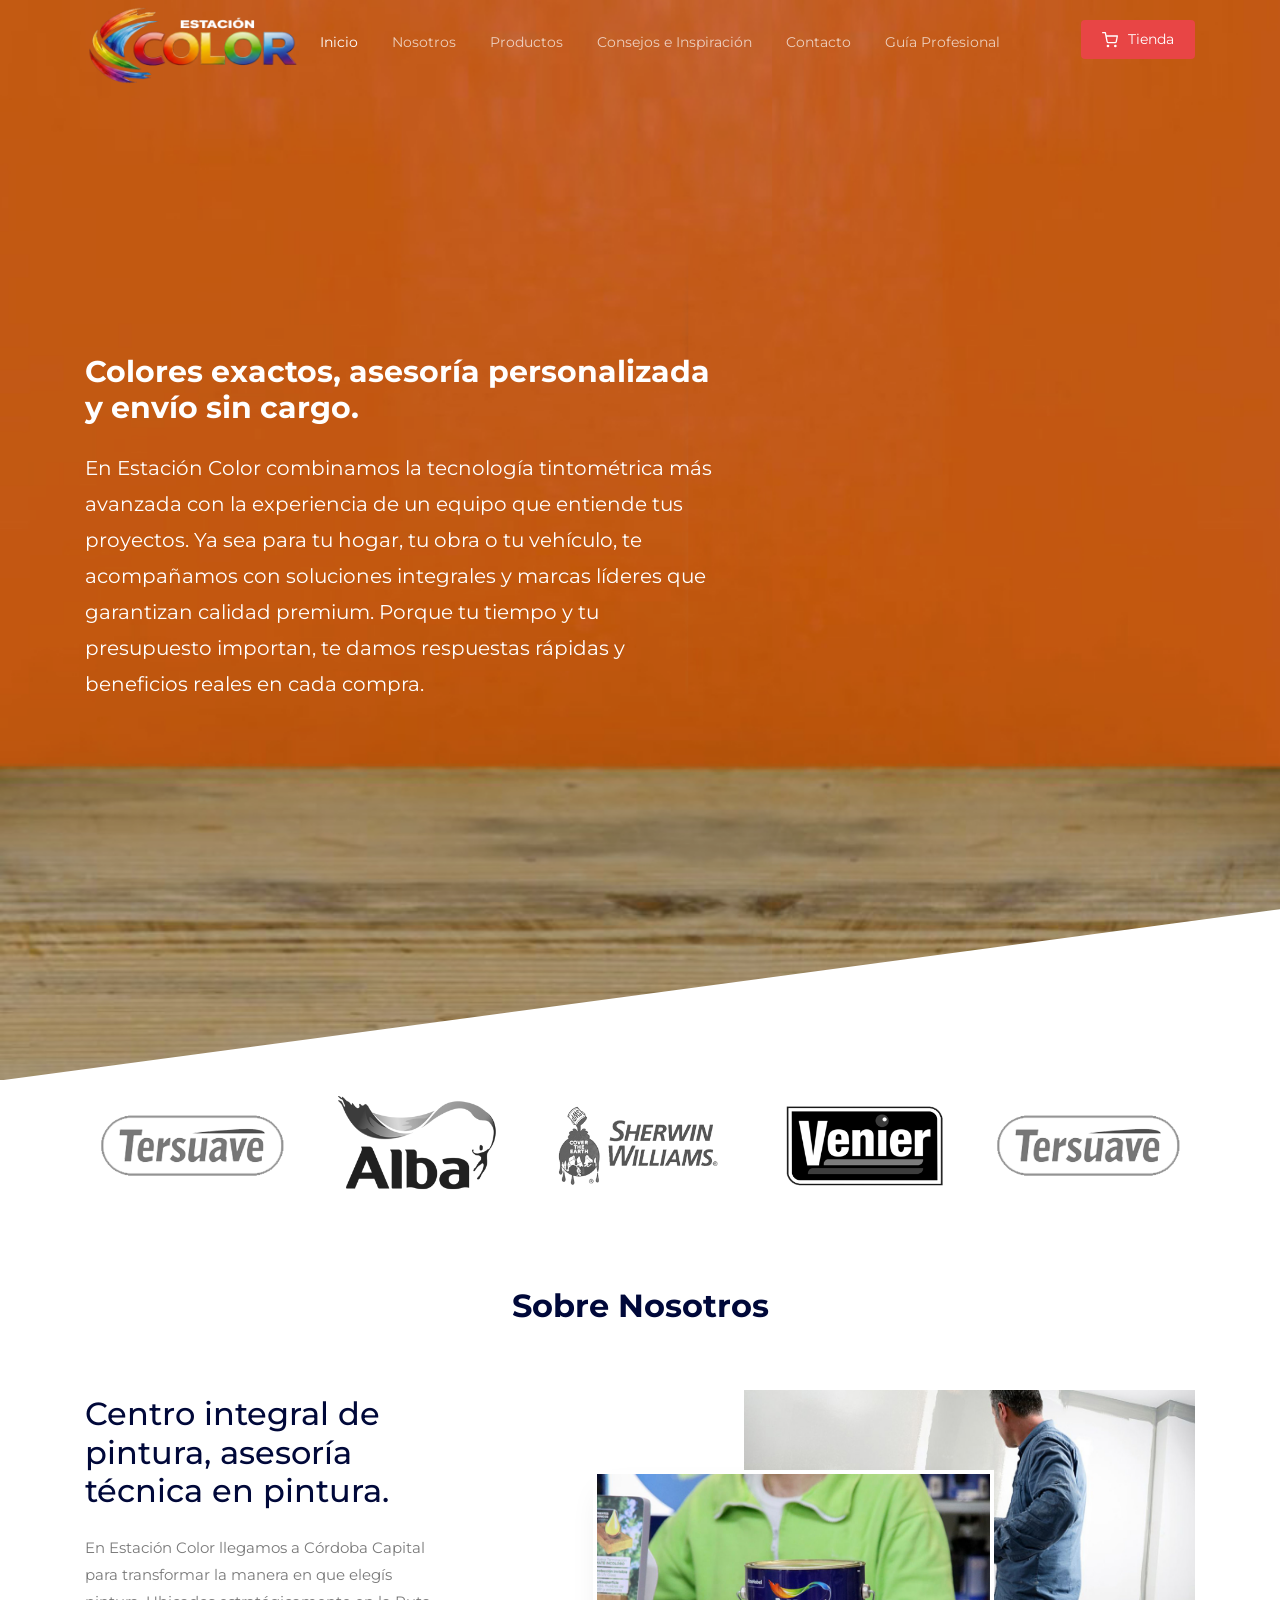
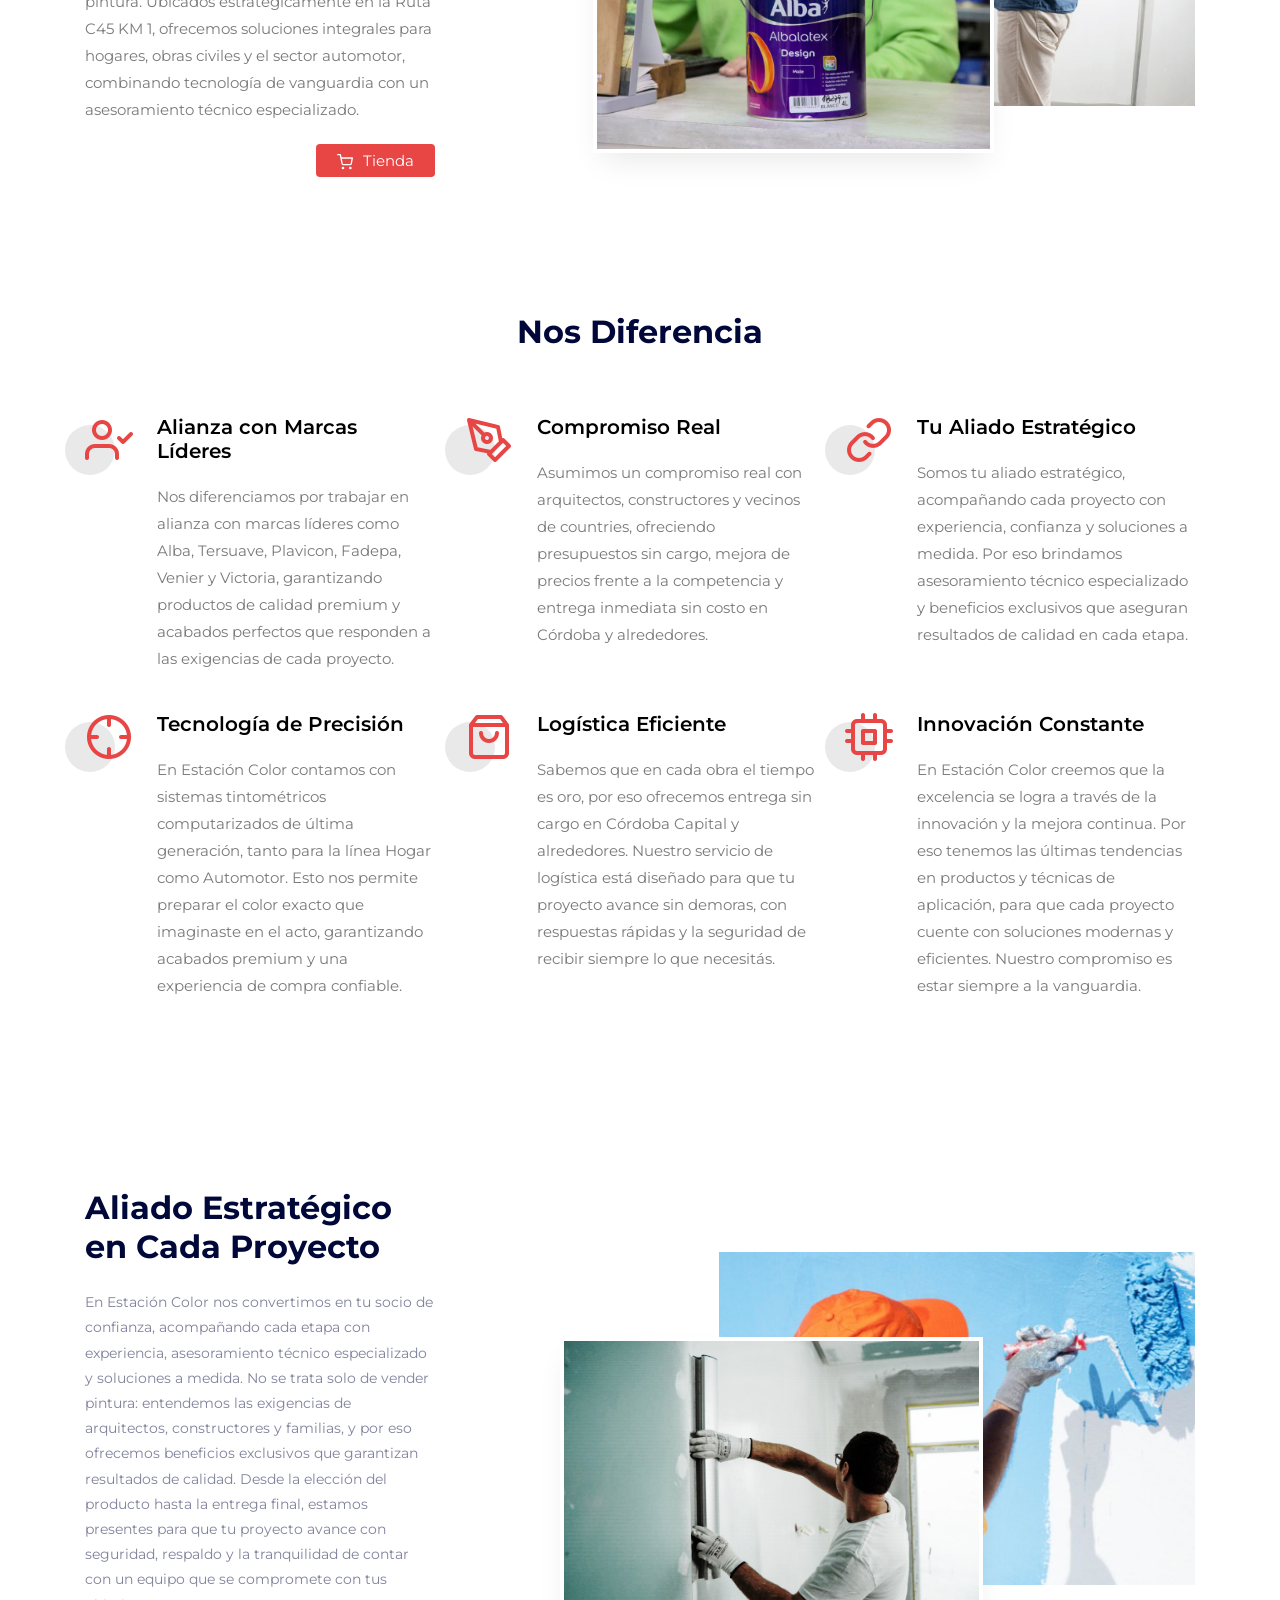
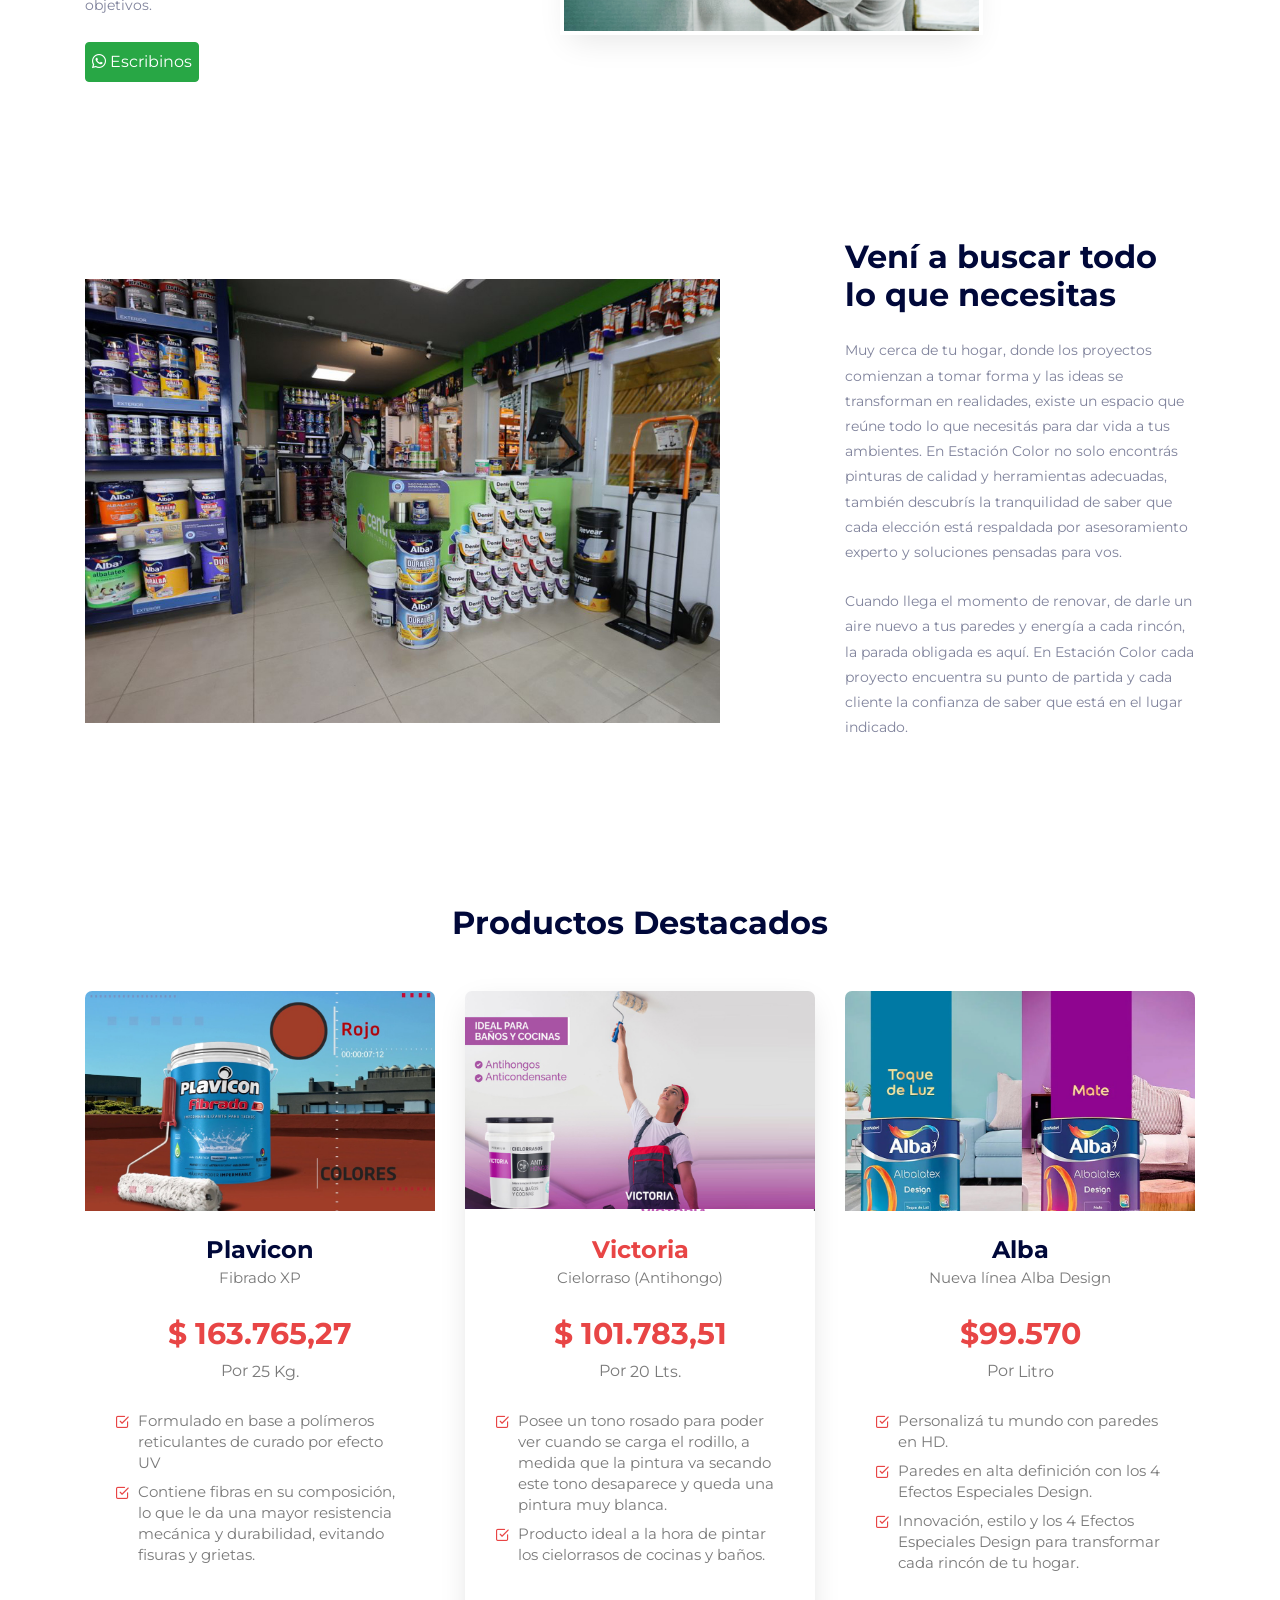
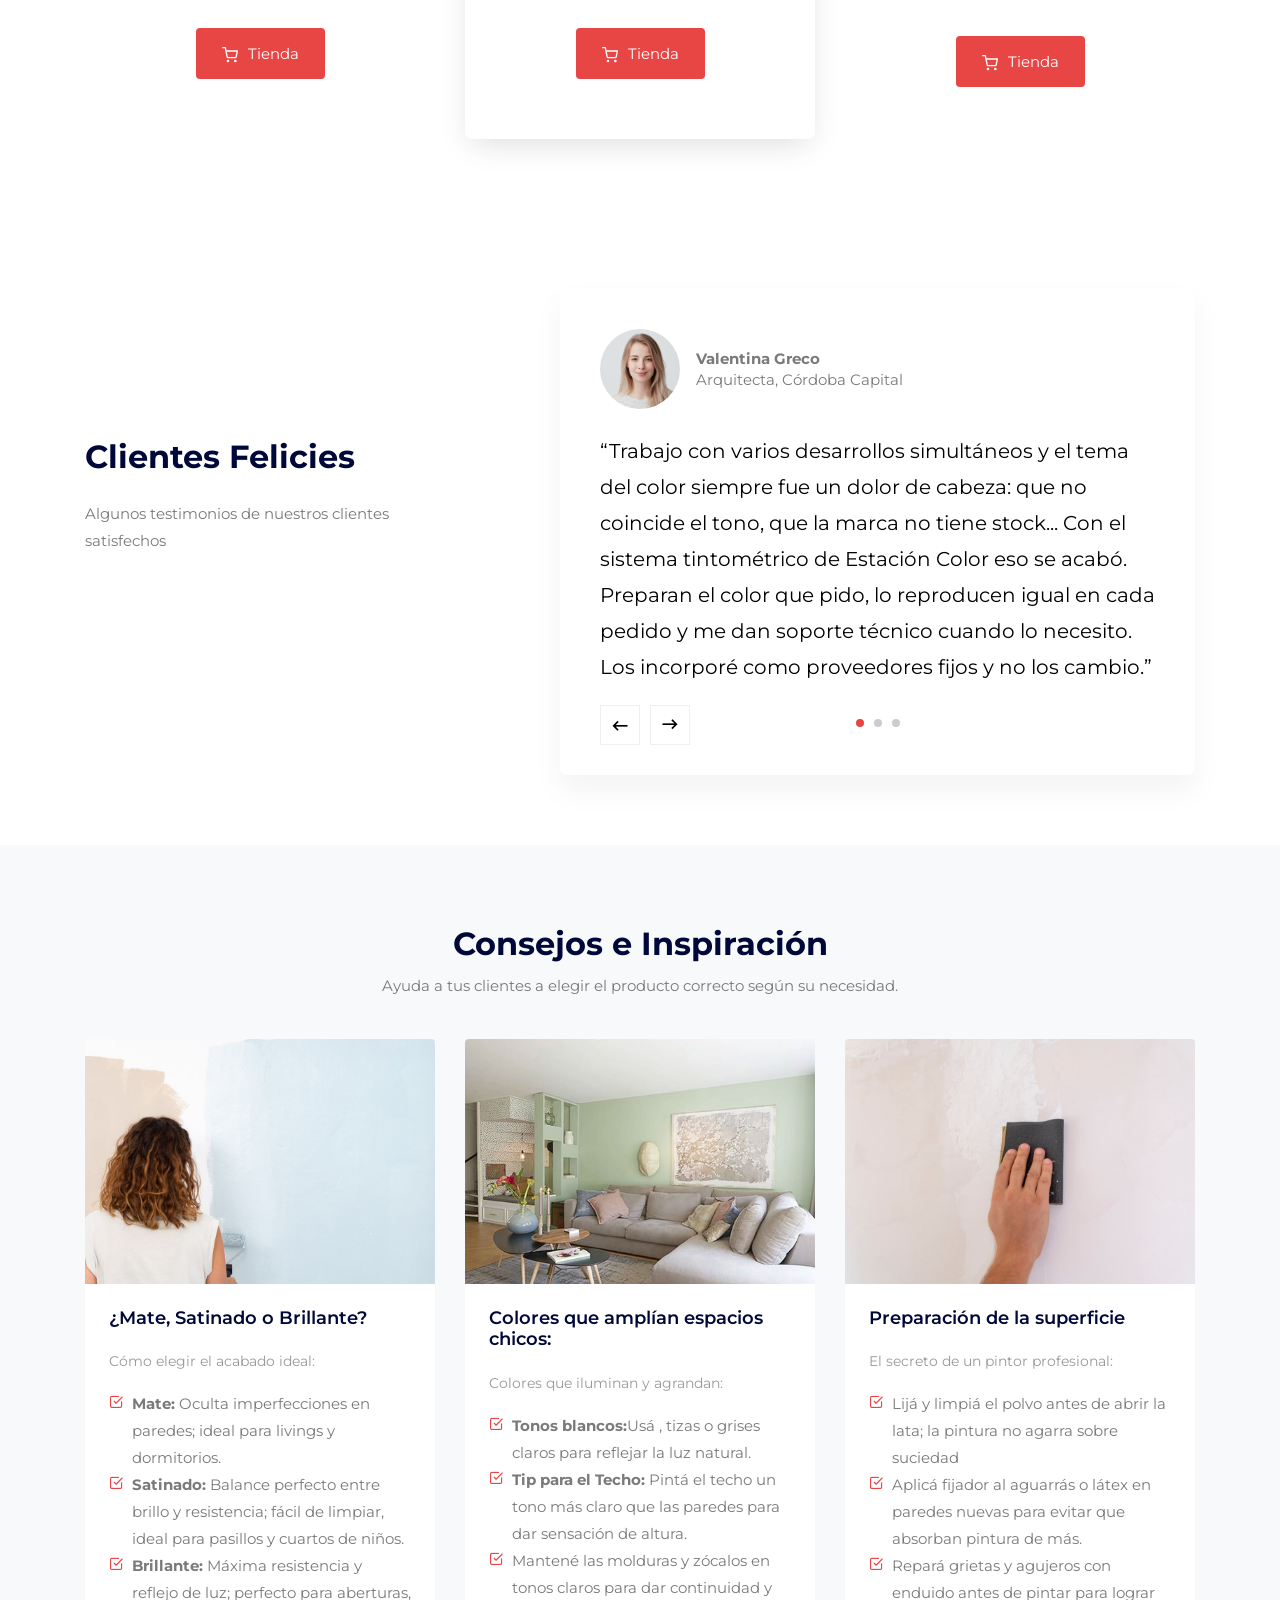
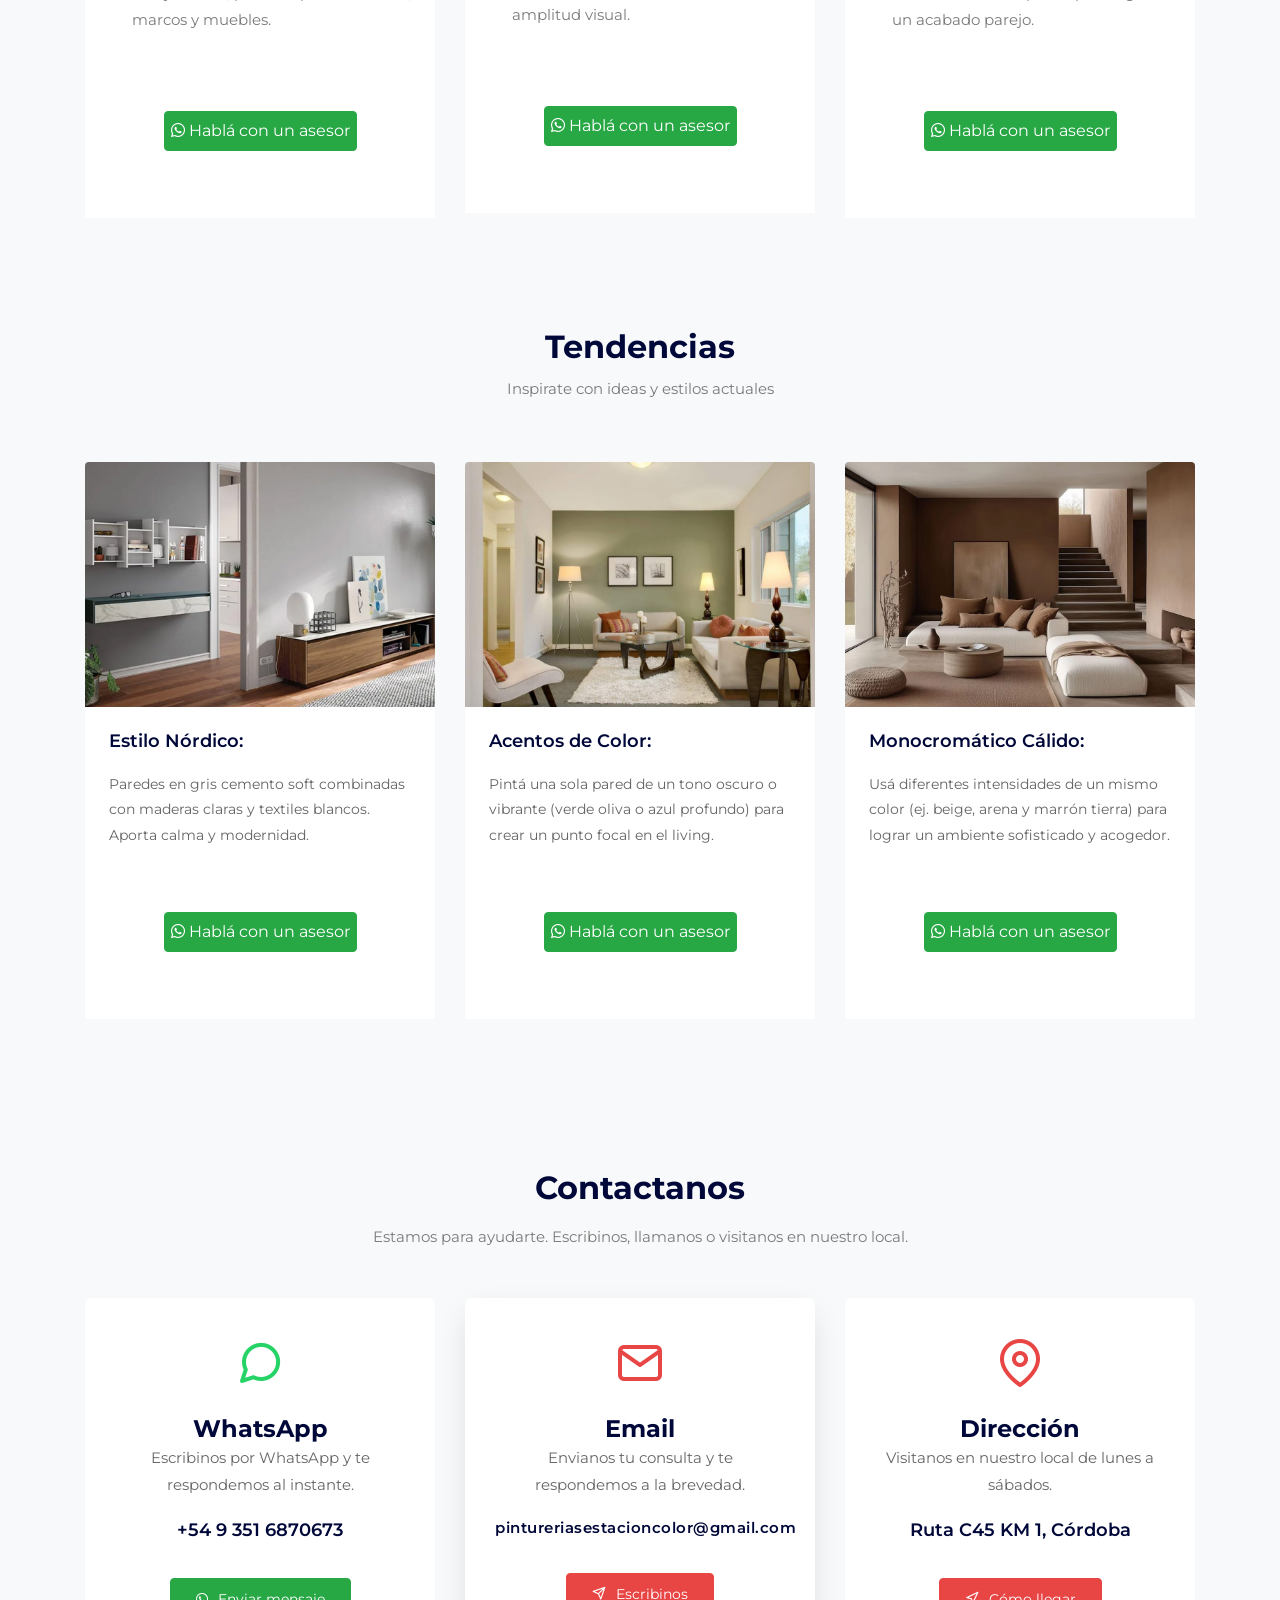
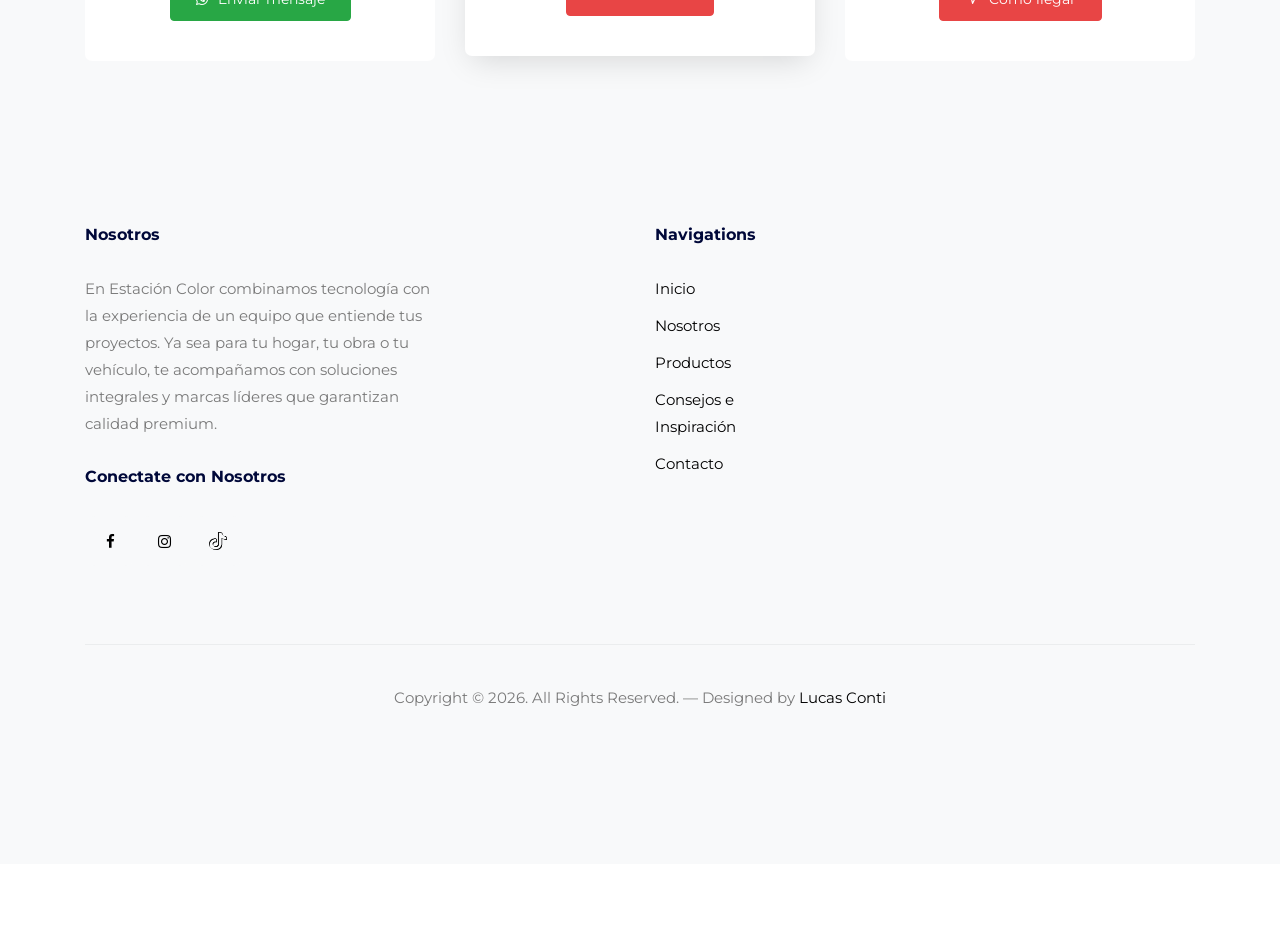
==== commit e7d756f9: "upgrade productos" ====
--- a/index.html
+++ b/index.html
@@ -722,7 +722,7 @@
                   <div class="price-wrap">
                     <div class="price">
                       <div>
-                        <div>$99</div>
+                        <div>$99.570</div>
                         <!-- <div>$1,999</div> -->
                       </div>
                     </div>
@@ -742,6 +742,7 @@
                       con paredes en HD.</span></li>
                   <li class="d-flex"><span class="feather-check-square mr-2 mt-1"></i></span><span>Paredes en alta
                       definición con los 4 Efectos Especiales Design.</span></li>
+                  <li class="d-flex"><span class="feather-check-square mr-2 mt-1"></span><span>Innovación, estilo y los 4 Efectos Especiales Design para transformar cada rincón de tu hogar.</span></li>
                 </ul>
                 <div style="justify-content: center;">
                   <br><br>
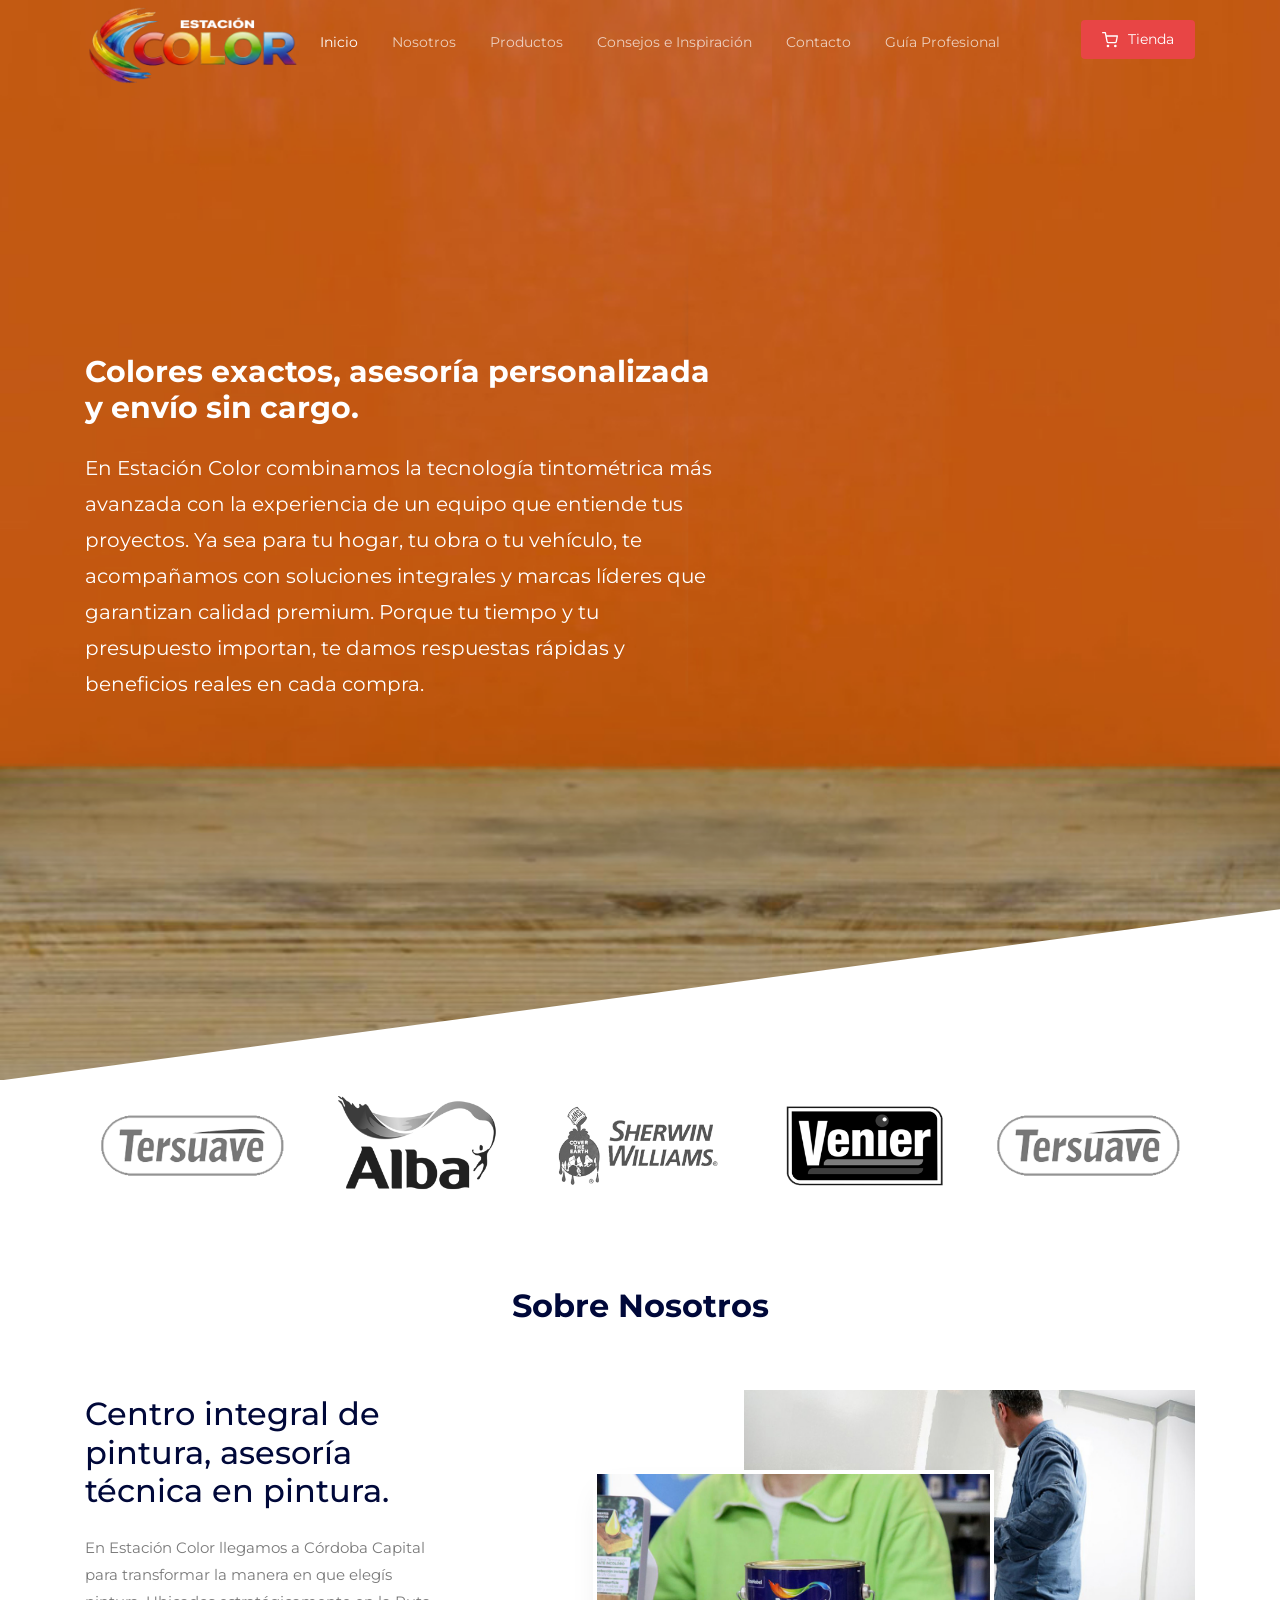
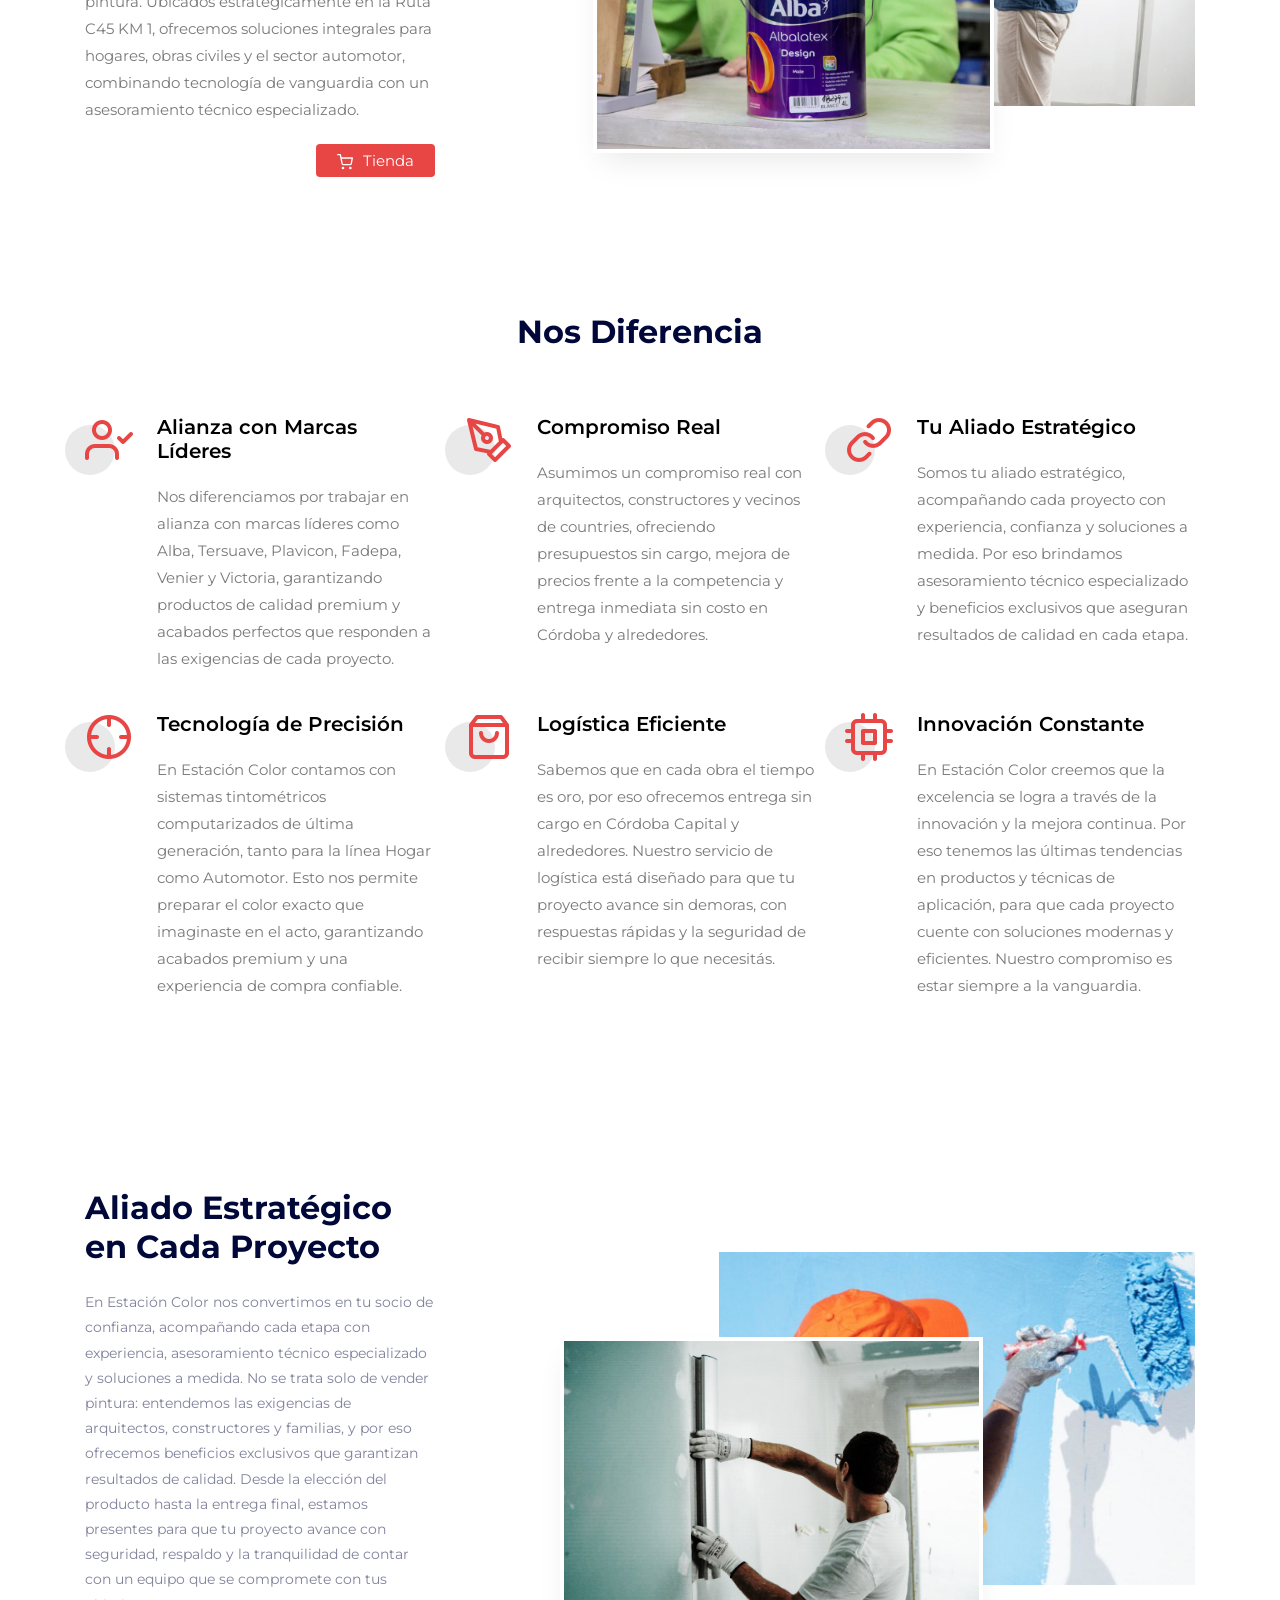
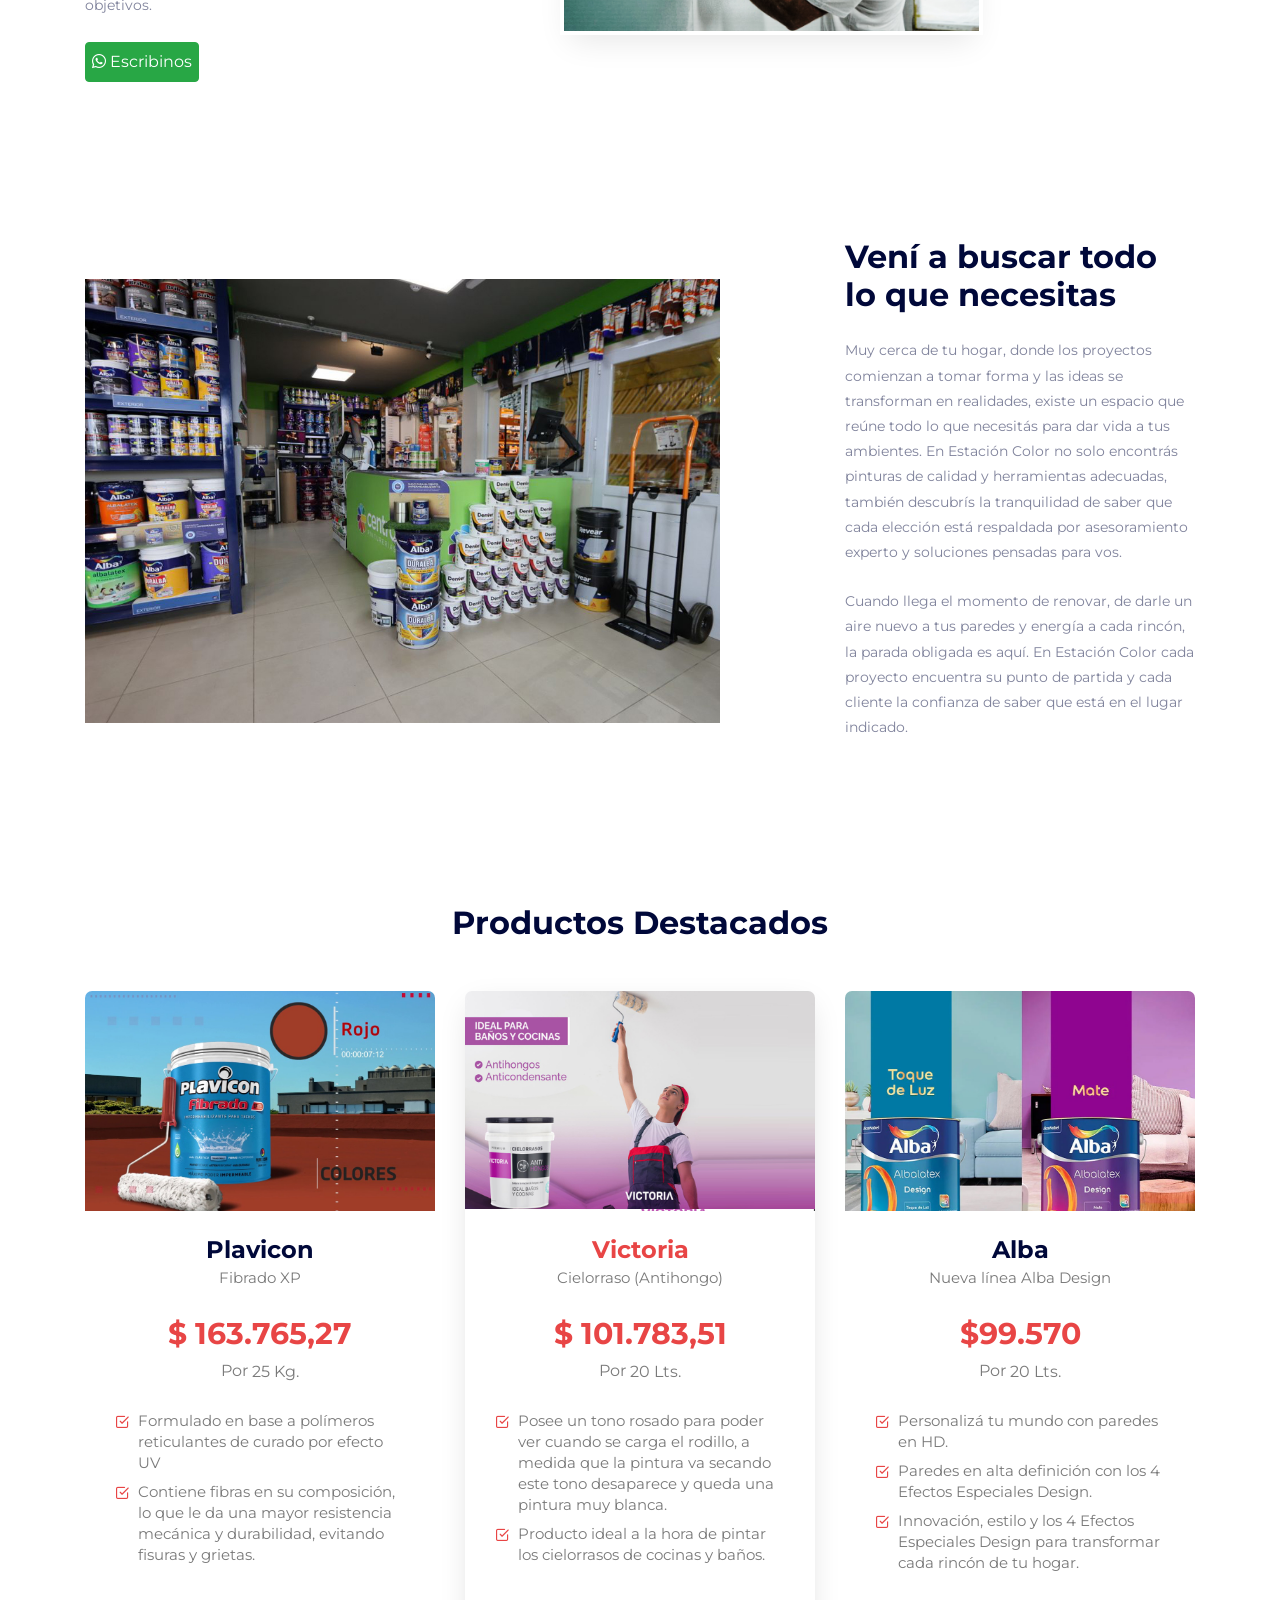
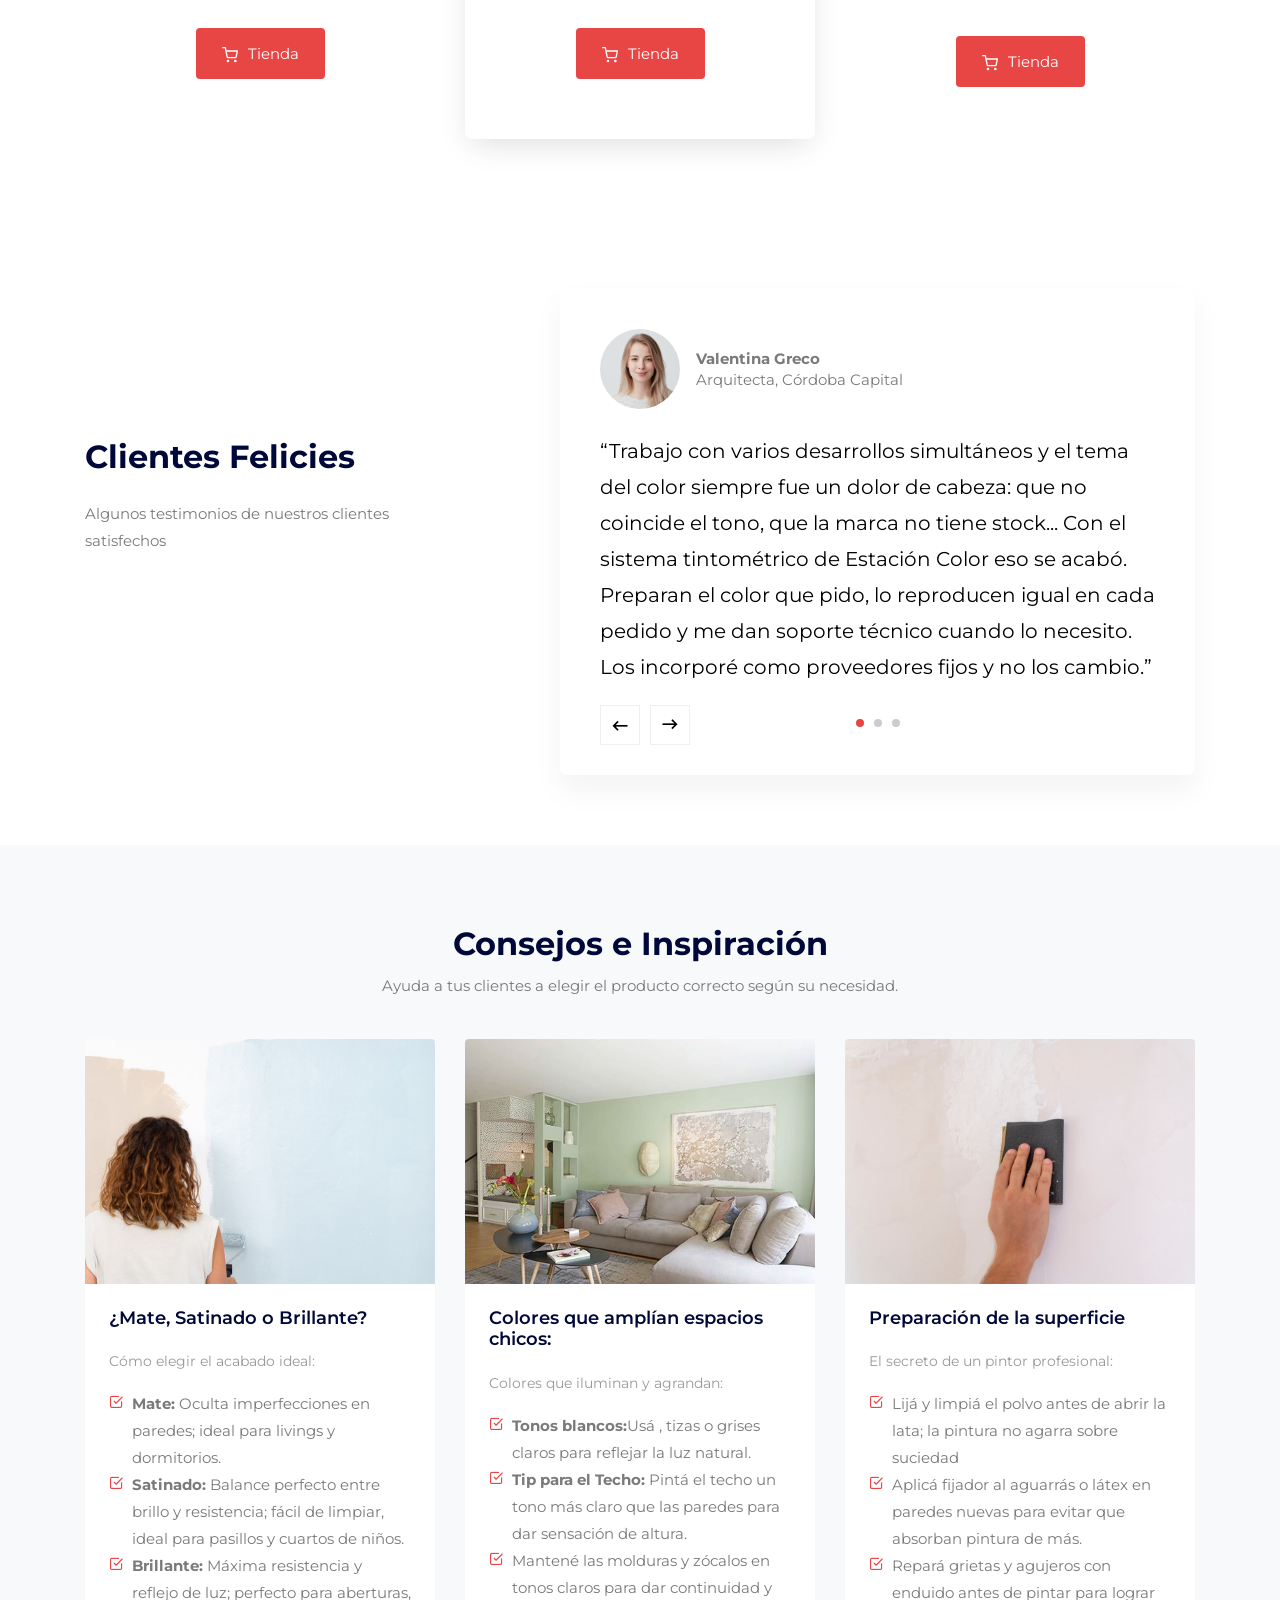
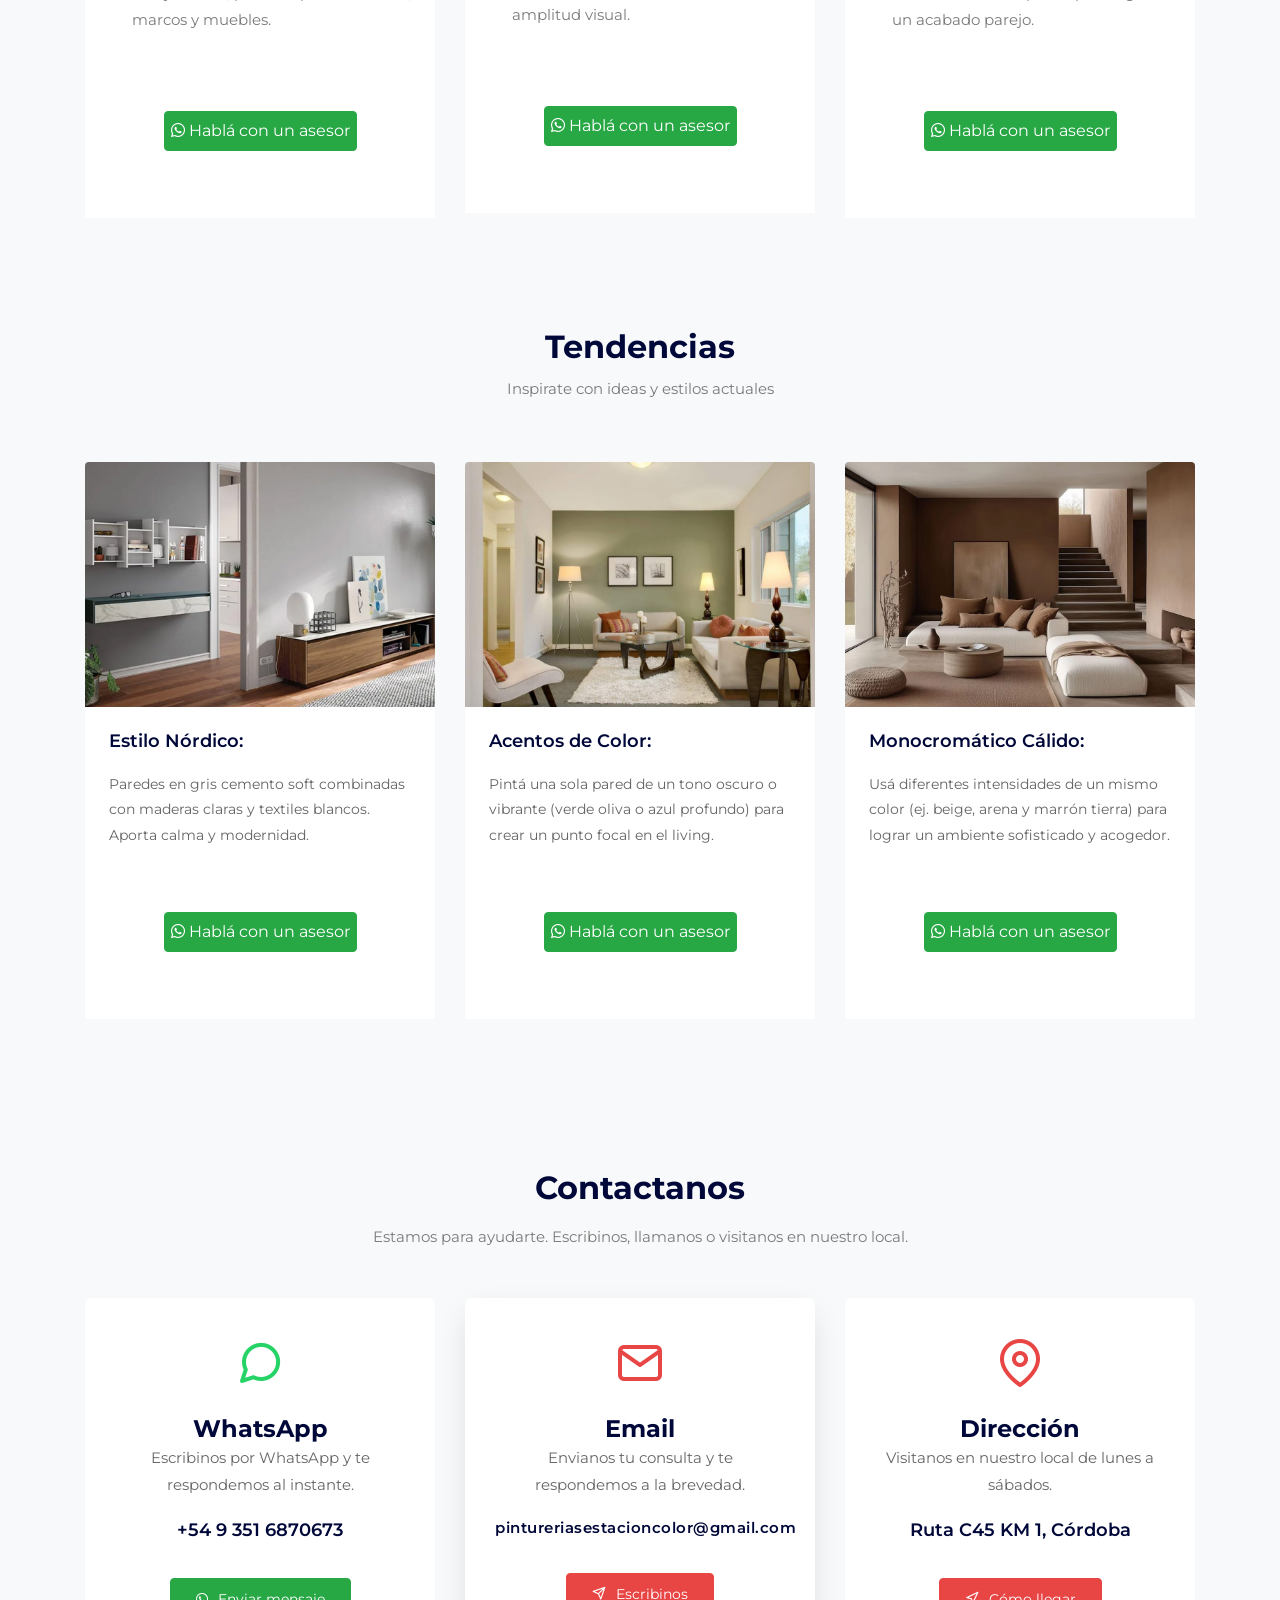
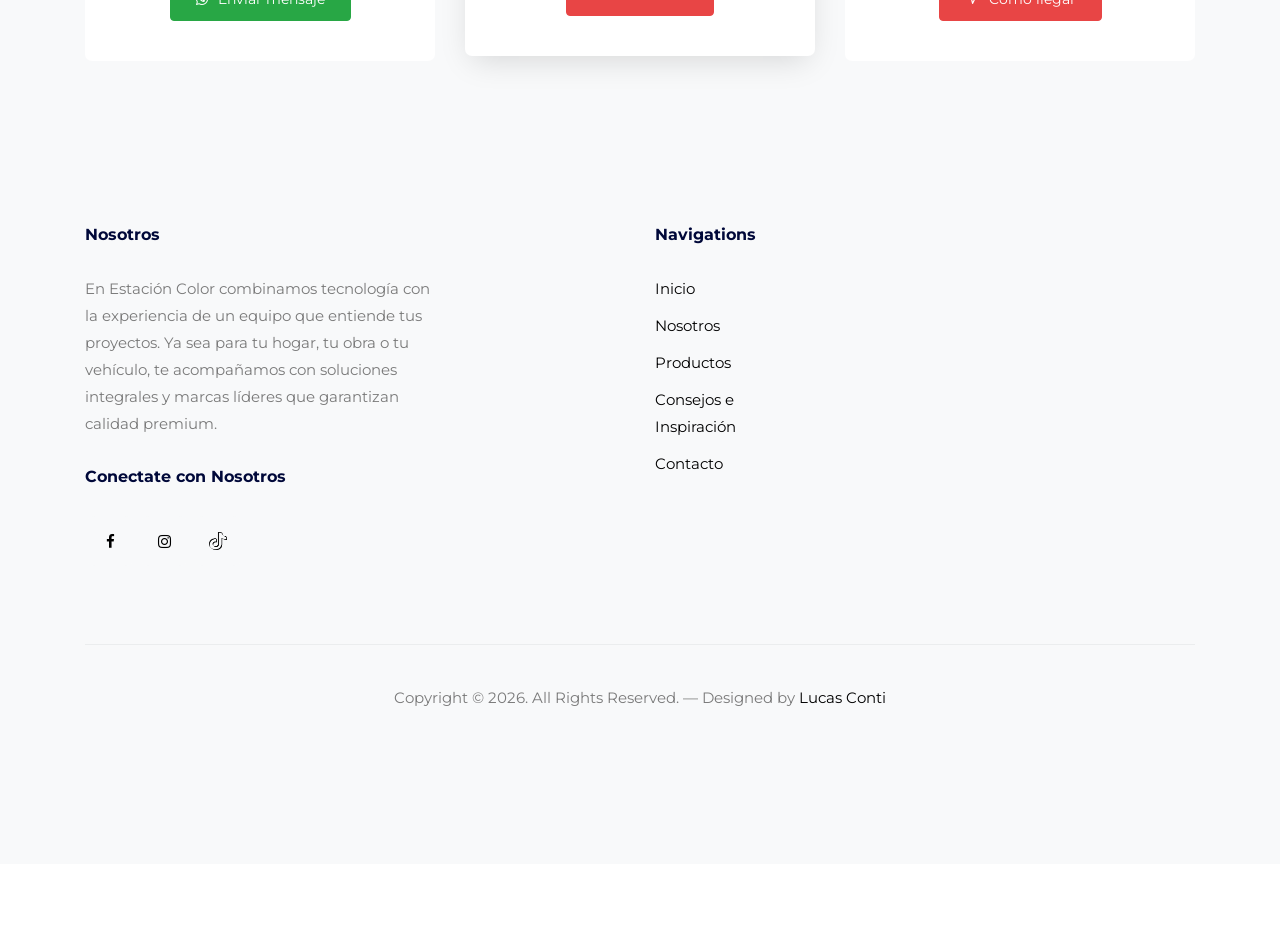
==== commit 81775c95: "upgrade productos" ====
--- a/index.html
+++ b/index.html
@@ -731,7 +731,7 @@
                     <div class="d-inline-block mr-1">Por</div>
                     <div class="d-block text-left period">
                       <div>
-                        <div>Litro</div>
+                        <div>20 Lts.</div>
                         <!-- <div>Year</div> -->
                       </div>
                     </div>
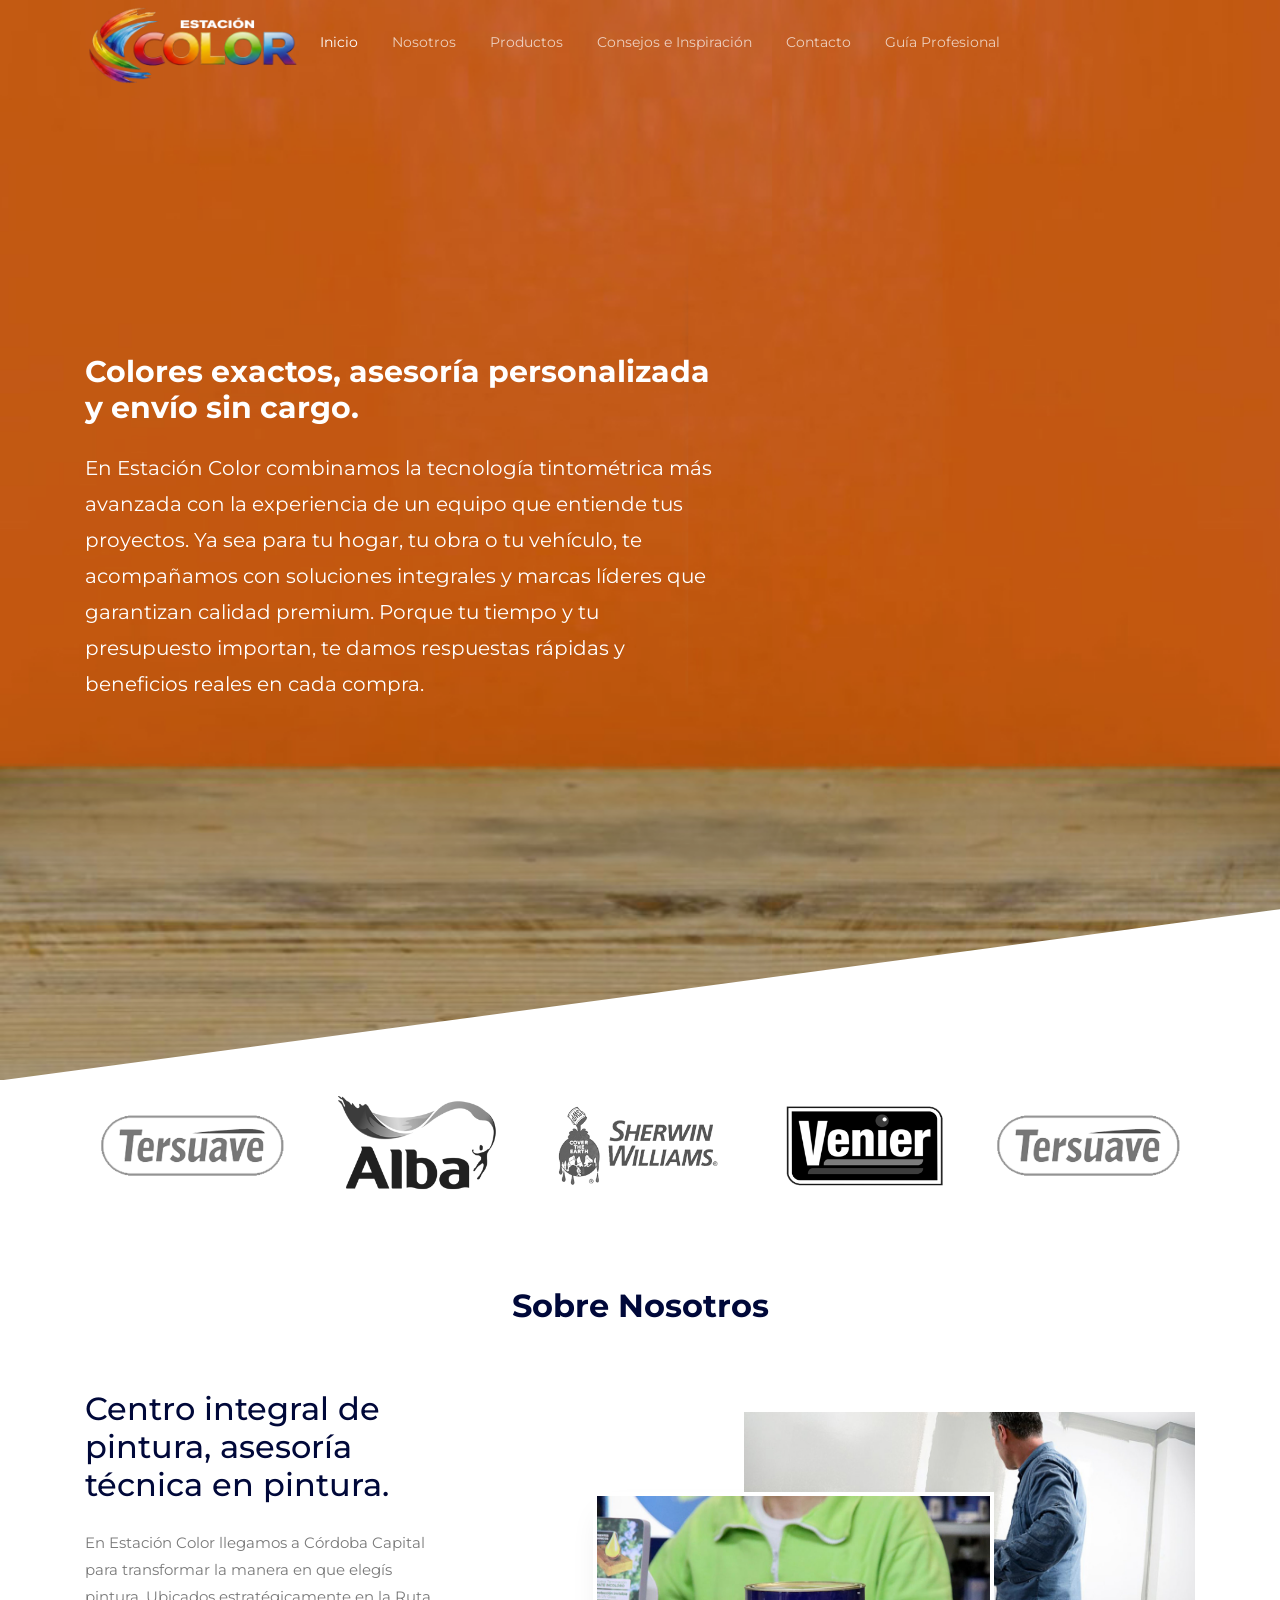
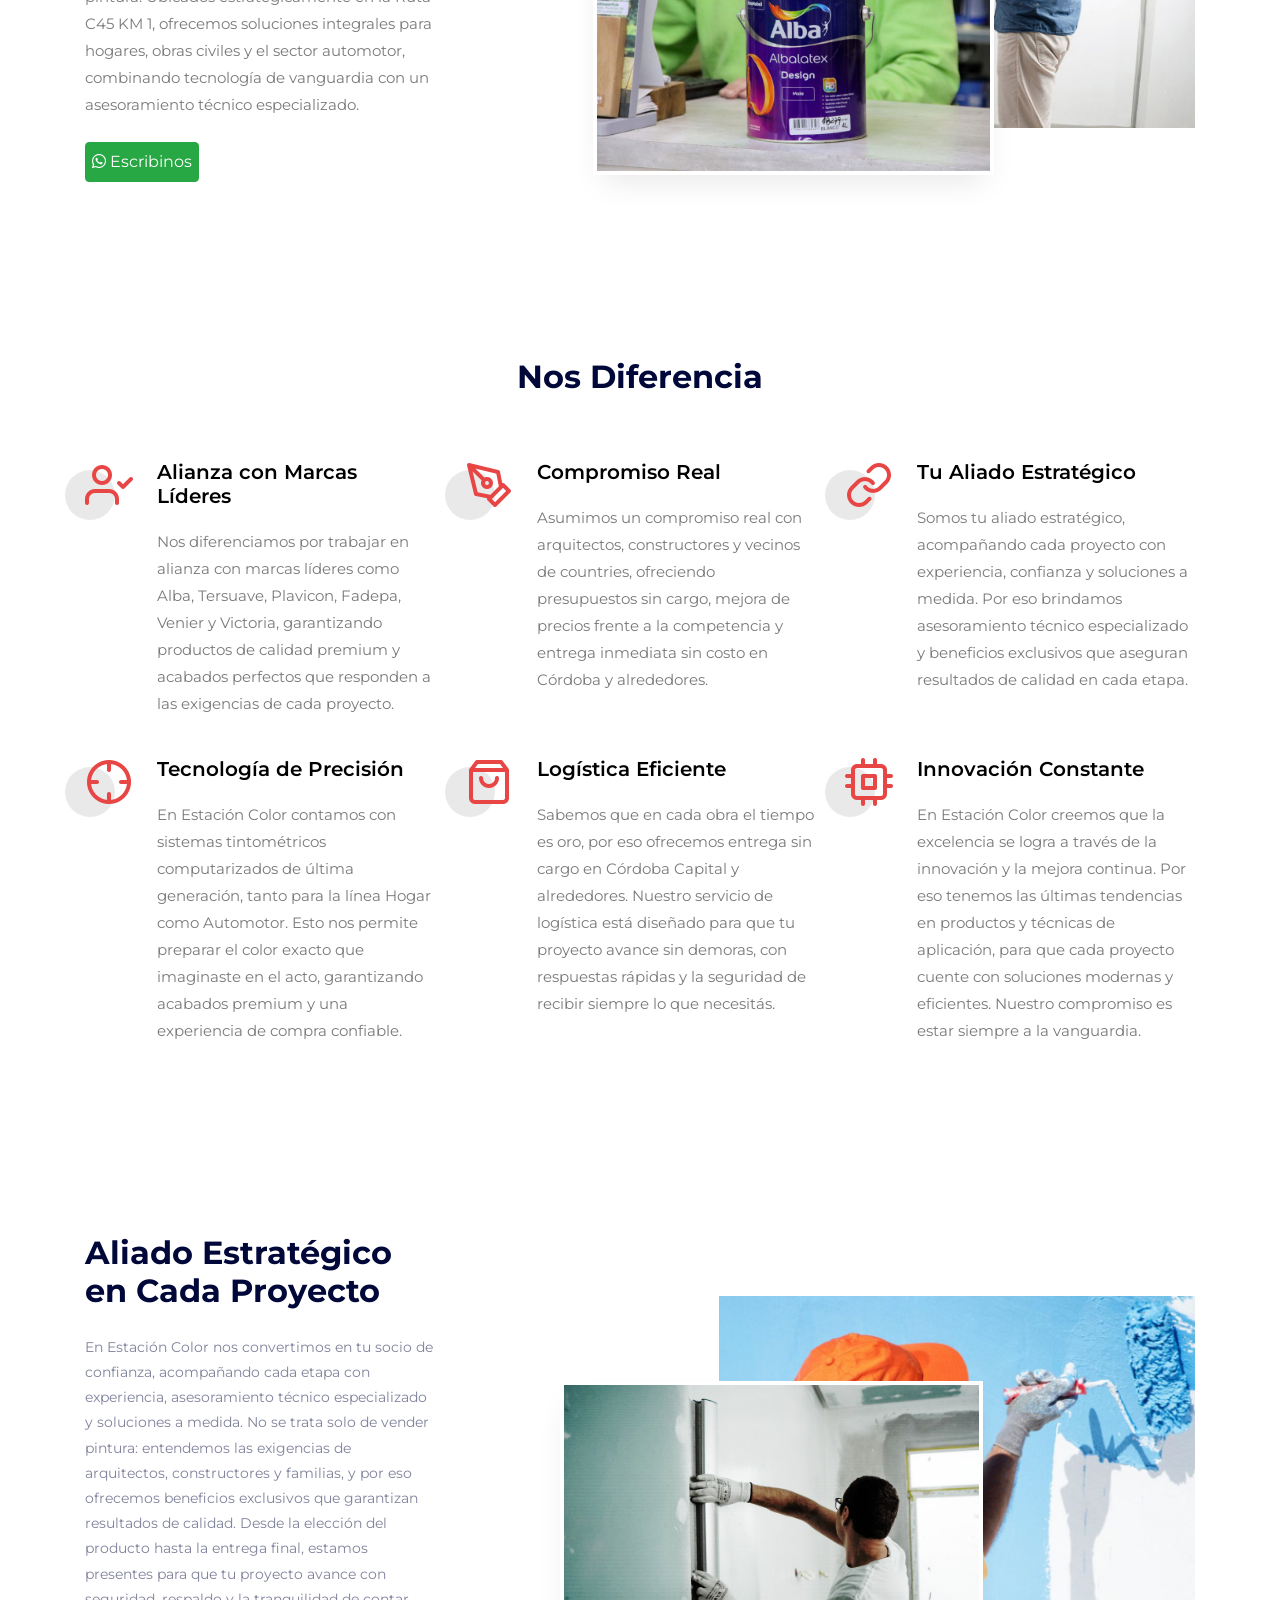
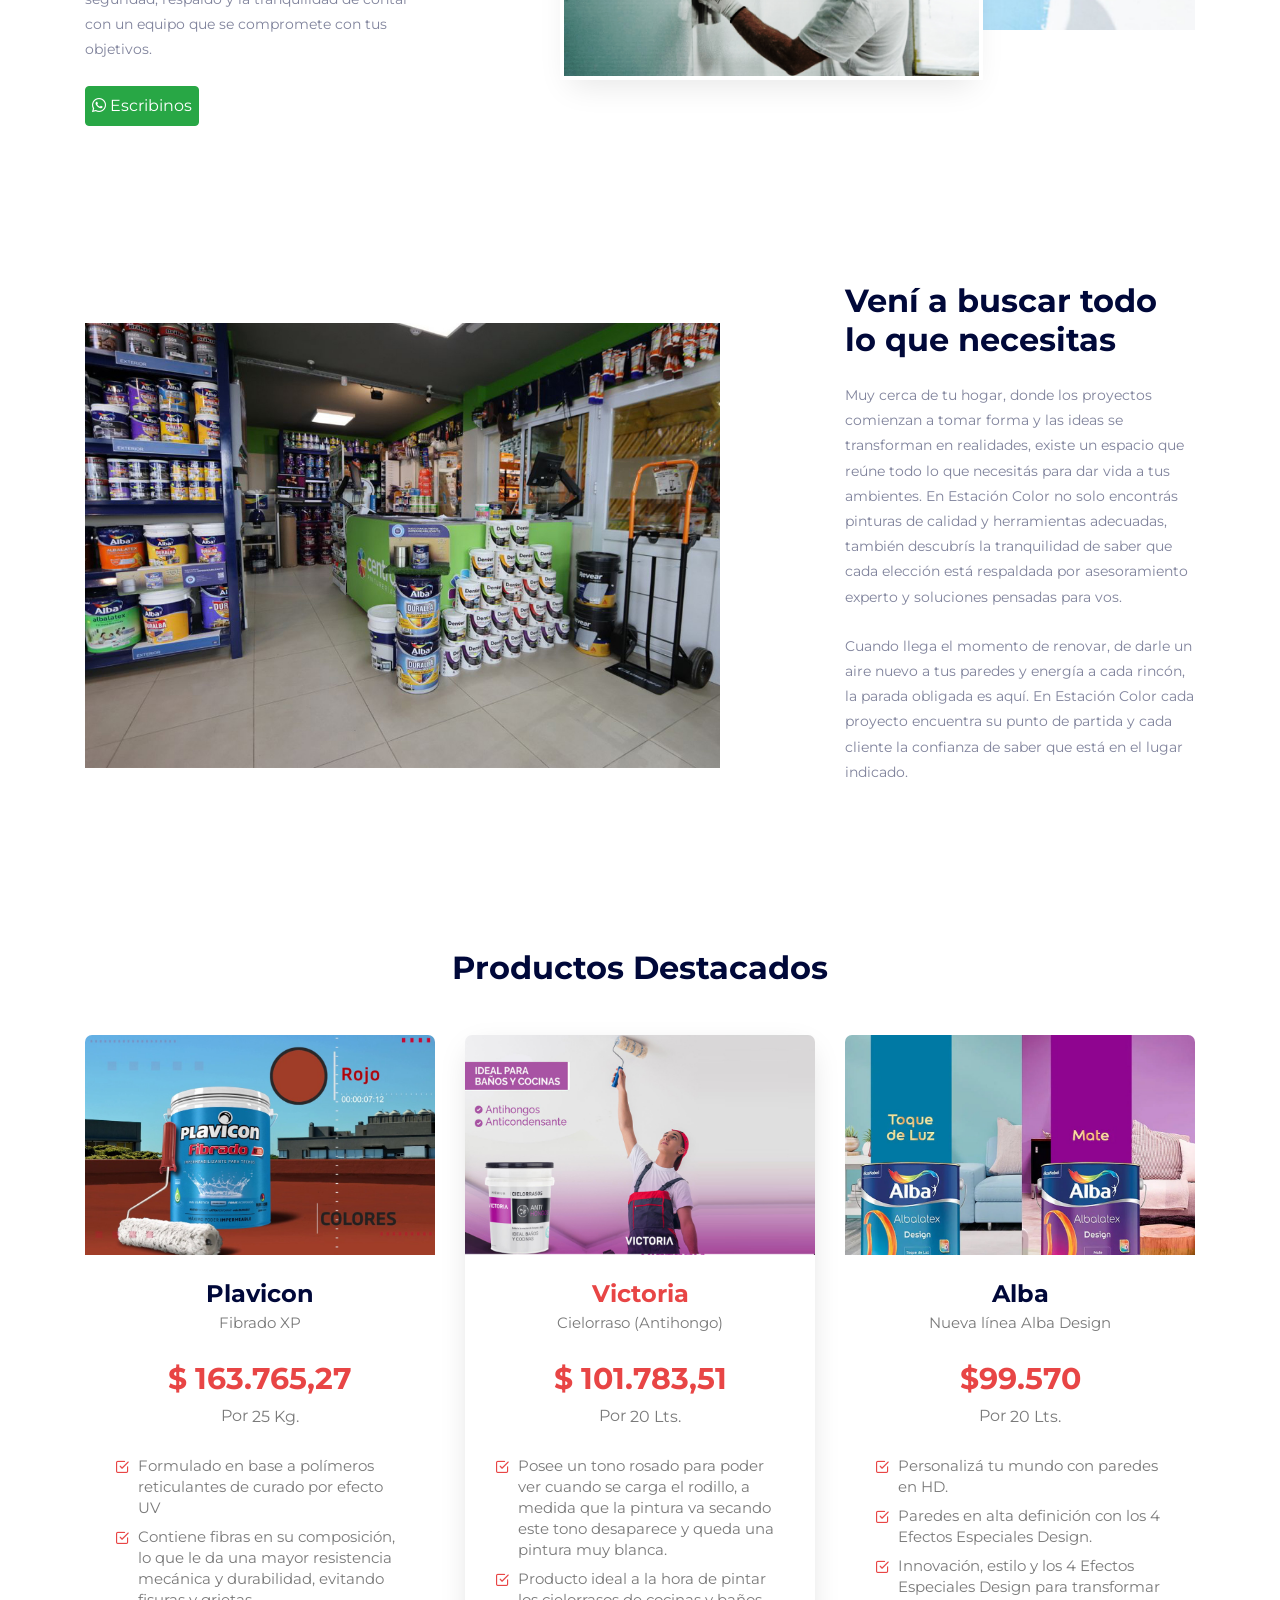
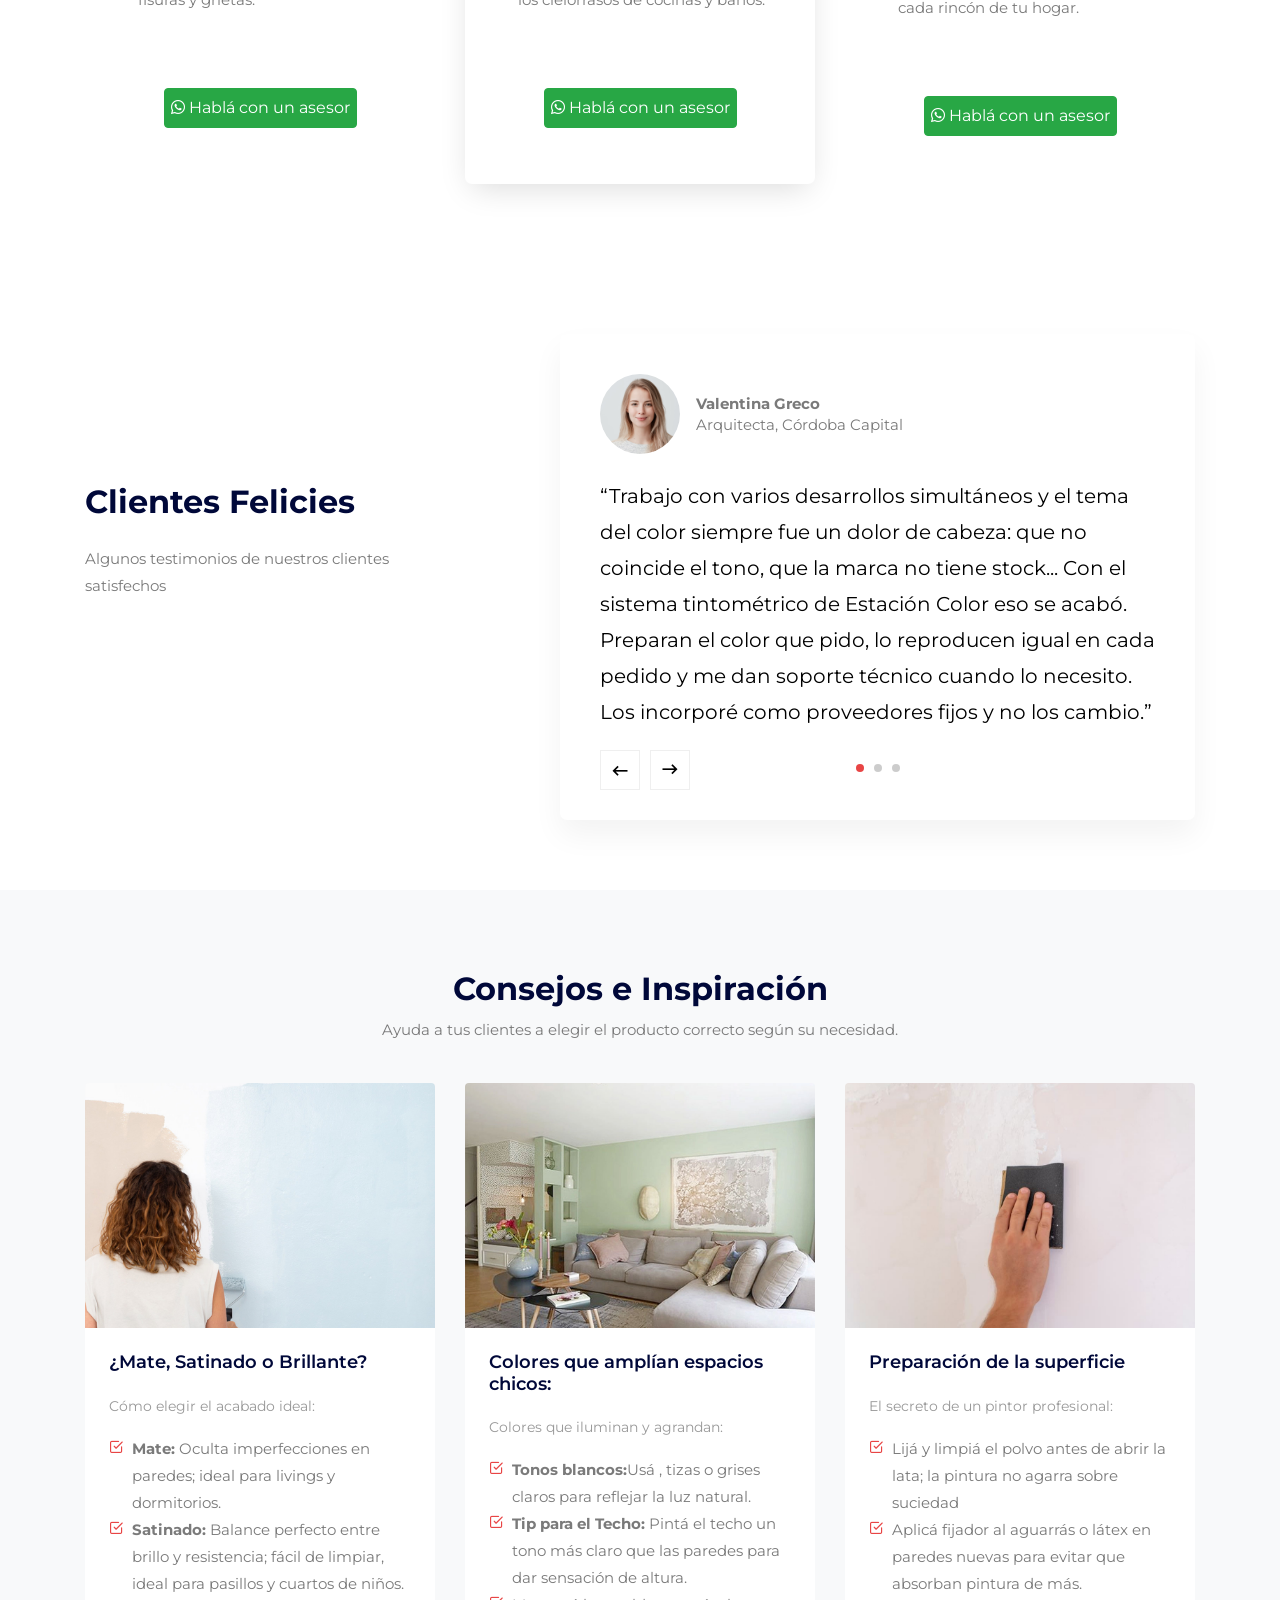
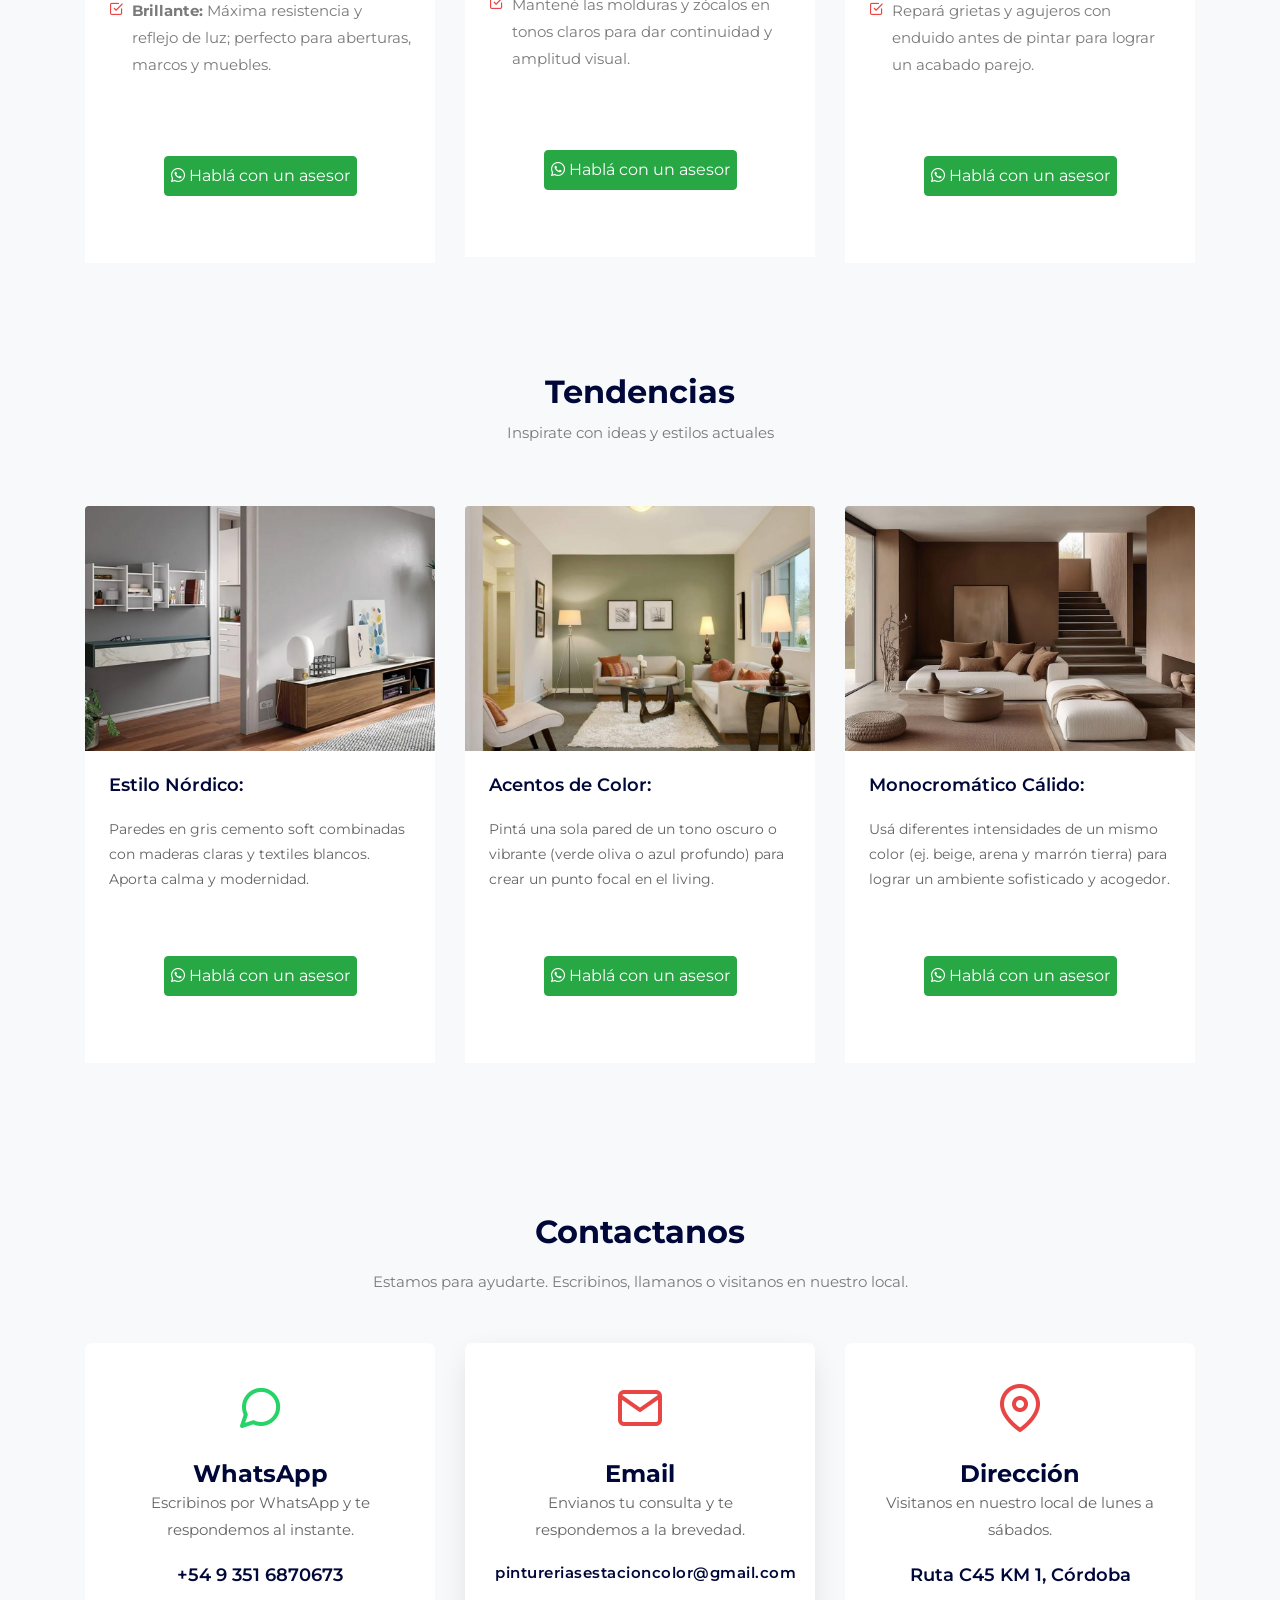
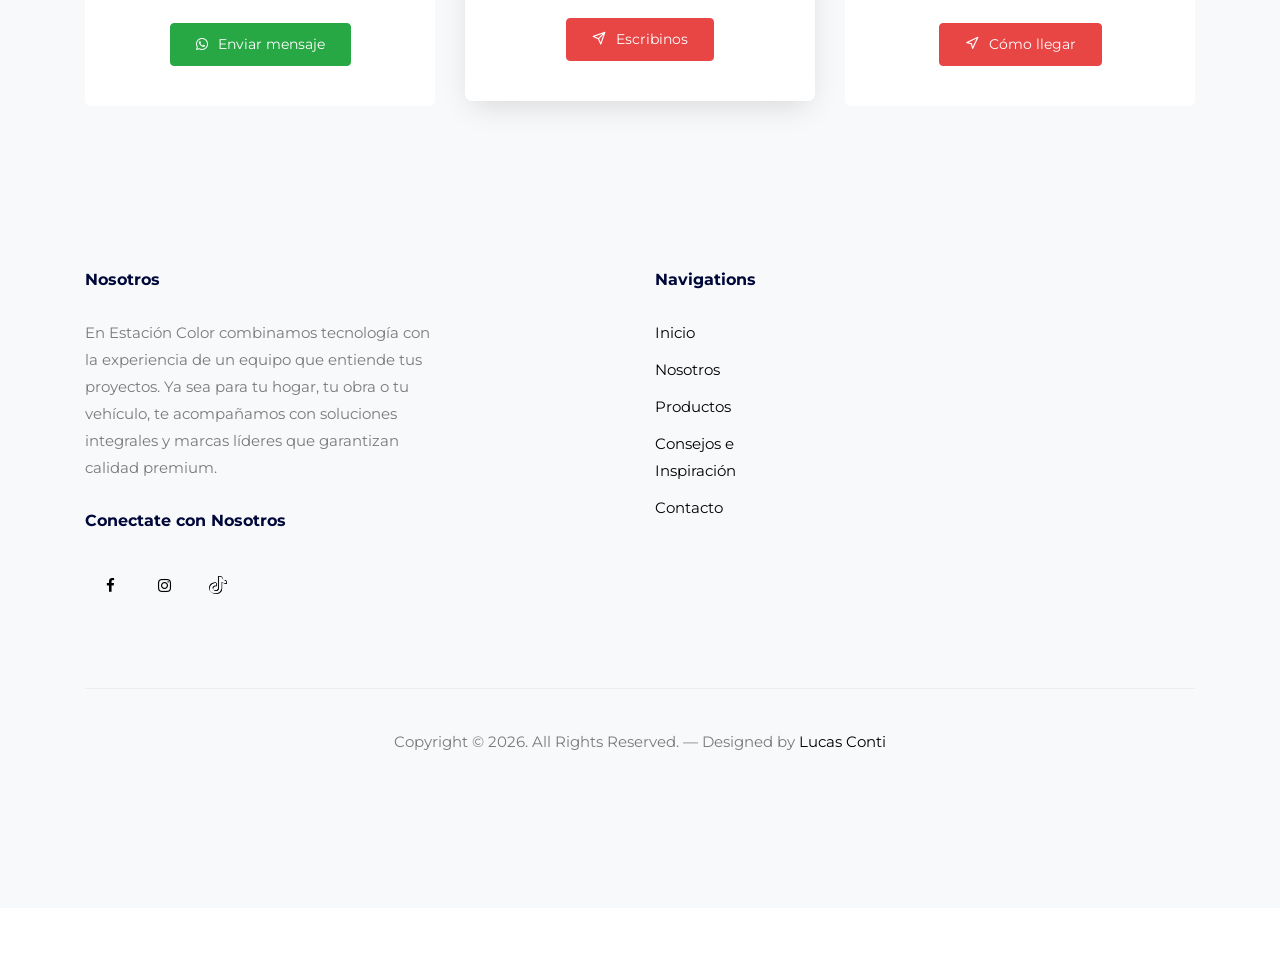
==== commit e46a4381: "upgrade tienda button" ====
--- a/index.html
+++ b/index.html
@@ -69,8 +69,9 @@
               <li><a href="guia.html">Guía Profesional</a></li>
             </ul>
 
-            <ul class="d-none d-lg-inline-block text-left site-menu float-right menu-absolute">
-              <!-- <li class="cta-button"><a href="#" target="_blank">Tienda</a></li>-->
+            <!-- BOTON TIENDA MENU -->
+
+            <!-- <ul class="d-none d-lg-inline-block text-left site-menu float-right menu-absolute">            
               <li class="cta-button">
                 <a href="#" target="_blank">
                   <svg xmlns="http://www.w3.org/2000/svg" width="16" height="16" viewBox="0 0 24 24" fill="none"
@@ -83,7 +84,7 @@
                   Tienda
                 </a>
               </li>
-            </ul>
+            </ul> -->
 
             <a href="#" class="burger light ml-auto site-menu-toggle js-menu-toggle d-block d-lg-none"
               data-toggle="collapse" data-target="#main-navbar">
@@ -178,8 +179,9 @@
           </ul>
           <!-- <p class="mt-4"><a href="#" class="btn btn-primary btn-md">Book now</a></p> -->
 
-          <ul class="btn-tienda js-clone-nav d-none d-lg-inline-block text-left site-menu float-right menu-absolute ">
-            <!-- <li class="cta-button"><a href="#" target="_blank">Tienda</a></li>-->
+
+          <!-- BOTON TIENDA -->
+          <!-- <ul class="btn-tienda js-clone-nav d-none d-lg-inline-block text-left site-menu float-right menu-absolute ">           
             <li class="cta-button">
               <a href="#" target="_blank">
                 <svg xmlns="http://www.w3.org/2000/svg" width="16" height="16" viewBox="0 0 24 24" fill="none"
@@ -192,7 +194,14 @@
                 Tienda
               </a>
             </li>
-          </ul>
+          </ul> -->
+
+          <!-- BOTON WHATSAPP PROVISORIO -->
+          <p class="mt-4">
+            <a href="https://walink.co/uykxhn" class="btn btn-success" style="padding: 7px 6px; font-size: 16px;">
+              <i class="fa-brands fa-whatsapp text-white"></i> Escribinos
+            </a>
+
         </div>
         <div class="col-lg-7 pl-lg-5 position-relative ">
           <div class="section-stack">
@@ -627,9 +636,9 @@
                 </ul>
                 <div style="justify-content: center;">
                   <br><br> 
-                  <ul class="btn-tienda"
+                  <!-- BOTON TIENDA -->
+                  <!-- <ul class="btn-tienda"
                     style="float: none !important; display: flex !important; justify-content: center; padding: 0; margin: 0;">
-                    <!-- <li class="cta-button"><a href="#" target="_blank">Tienda</a></li>-->
                     <li class="cta-button">
                       <a href="#" target="_blank" style="padding: 15px 25px;">
                         <svg xmlns="http://www.w3.org/2000/svg" width="16" height="16" viewBox="0 0 24 24" fill="none"
@@ -642,8 +651,21 @@
                         Tienda
                       </a>
                     </li>
-                  </ul>
-                  <br>
+                  </ul> -->
+
+                  <!-- BOTON WHATSAPP PROVISORIO -->
+                  
+                  <div style="justify-content: center;">                 
+                    <ul  style="list-style: none; display: flex; justify-content: center; padding: 0; margin: 0;">
+                      <p>
+                        <a href="https://walink.co/uykxhn" class="btn btn-success" style="padding: 7px 6px; font-size: 16px;">
+                          <i class="fa-brands fa-whatsapp text-white"></i>  Hablá con un asesor
+                        </a>
+                      </p>
+                    </ul>                 
+                  </div>
+                <!-- FIN BOTON WHATSAPP PROVISORIO -->
+                  
                 </div>
               </div>
             </div>
@@ -684,10 +706,10 @@
                   <li class="d-flex"><span class="feather-check-square mr-2 mt-1"></span><span>Producto ideal a la hora de pintar los cielorrasos de cocinas y baños.</span></li>
                 </ul>
                 <div style="justify-content: center;">
-                  <br><br>
-                  <ul class="btn-tienda"
-                    style="list-style: none; display: flex; justify-content: center; padding: 0; margin: 0;">
-                    <!-- <li class="cta-button"><a href="#" target="_blank">Tienda</a></li>-->
+                <br><br>
+                  <!-- BOTON TIENDA -->
+                  <!-- <ul class="btn-tienda"
+                    style="float: none !important; display: flex !important; justify-content: center; padding: 0; margin: 0;">
                     <li class="cta-button">
                       <a href="#" target="_blank" style="padding: 15px 25px;">
                         <svg xmlns="http://www.w3.org/2000/svg" width="16" height="16" viewBox="0 0 24 24" fill="none"
@@ -700,8 +722,21 @@
                         Tienda
                       </a>
                     </li>
-                  </ul>
-                  <br>
+                  </ul> -->
+
+                  <!-- BOTON WHATSAPP PROVISORIO -->
+                  
+                  <div style="justify-content: center;">                 
+                    <ul  style="list-style: none; display: flex; justify-content: center; padding: 0; margin: 0;">
+                      <p>
+                        <a href="https://walink.co/uykxhn" class="btn btn-success" style="padding: 7px 6px; font-size: 16px;">
+                          <i class="fa-brands fa-whatsapp text-white"></i>  Hablá con un asesor
+                        </a>
+                      </p>
+                    </ul>                 
+                  </div>
+                <!-- FIN BOTON WHATSAPP PROVISORIO -->
+
                 </div>
               </div>
             </div>
@@ -745,10 +780,10 @@
                   <li class="d-flex"><span class="feather-check-square mr-2 mt-1"></span><span>Innovación, estilo y los 4 Efectos Especiales Design para transformar cada rincón de tu hogar.</span></li>
                 </ul>
                 <div style="justify-content: center;">
-                  <br><br>
-                  <ul class="btn-tienda"
+                <br><br>
+                  <!-- BOTON TIENDA -->
+                  <!-- <ul class="btn-tienda"
                     style="float: none !important; display: flex !important; justify-content: center; padding: 0; margin: 0;">
-                    <!-- <li class="cta-button"><a href="#" target="_blank">Tienda</a></li>-->
                     <li class="cta-button">
                       <a href="#" target="_blank" style="padding: 15px 25px;">
                         <svg xmlns="http://www.w3.org/2000/svg" width="16" height="16" viewBox="0 0 24 24" fill="none"
@@ -761,8 +796,22 @@
                         Tienda
                       </a>
                     </li>
-                  </ul>
-                  <br>
+                  </ul> -->
+
+                  <!-- BOTON WHATSAPP PROVISORIO -->
+                  
+                  <div style="justify-content: center;">                 
+                    <ul  style="list-style: none; display: flex; justify-content: center; padding: 0; margin: 0;">
+                      <p>
+                        <a href="https://walink.co/uykxhn" class="btn btn-success" style="padding: 7px 6px; font-size: 16px;">
+                          <i class="fa-brands fa-whatsapp text-white"></i>  Hablá con un asesor
+                        </a>
+                      </p>
+                    </ul>                 
+                  </div>
+                <!-- FIN BOTON WHATSAPP PROVISORIO -->
+
+
                 </div>
               </div>
             </div>
